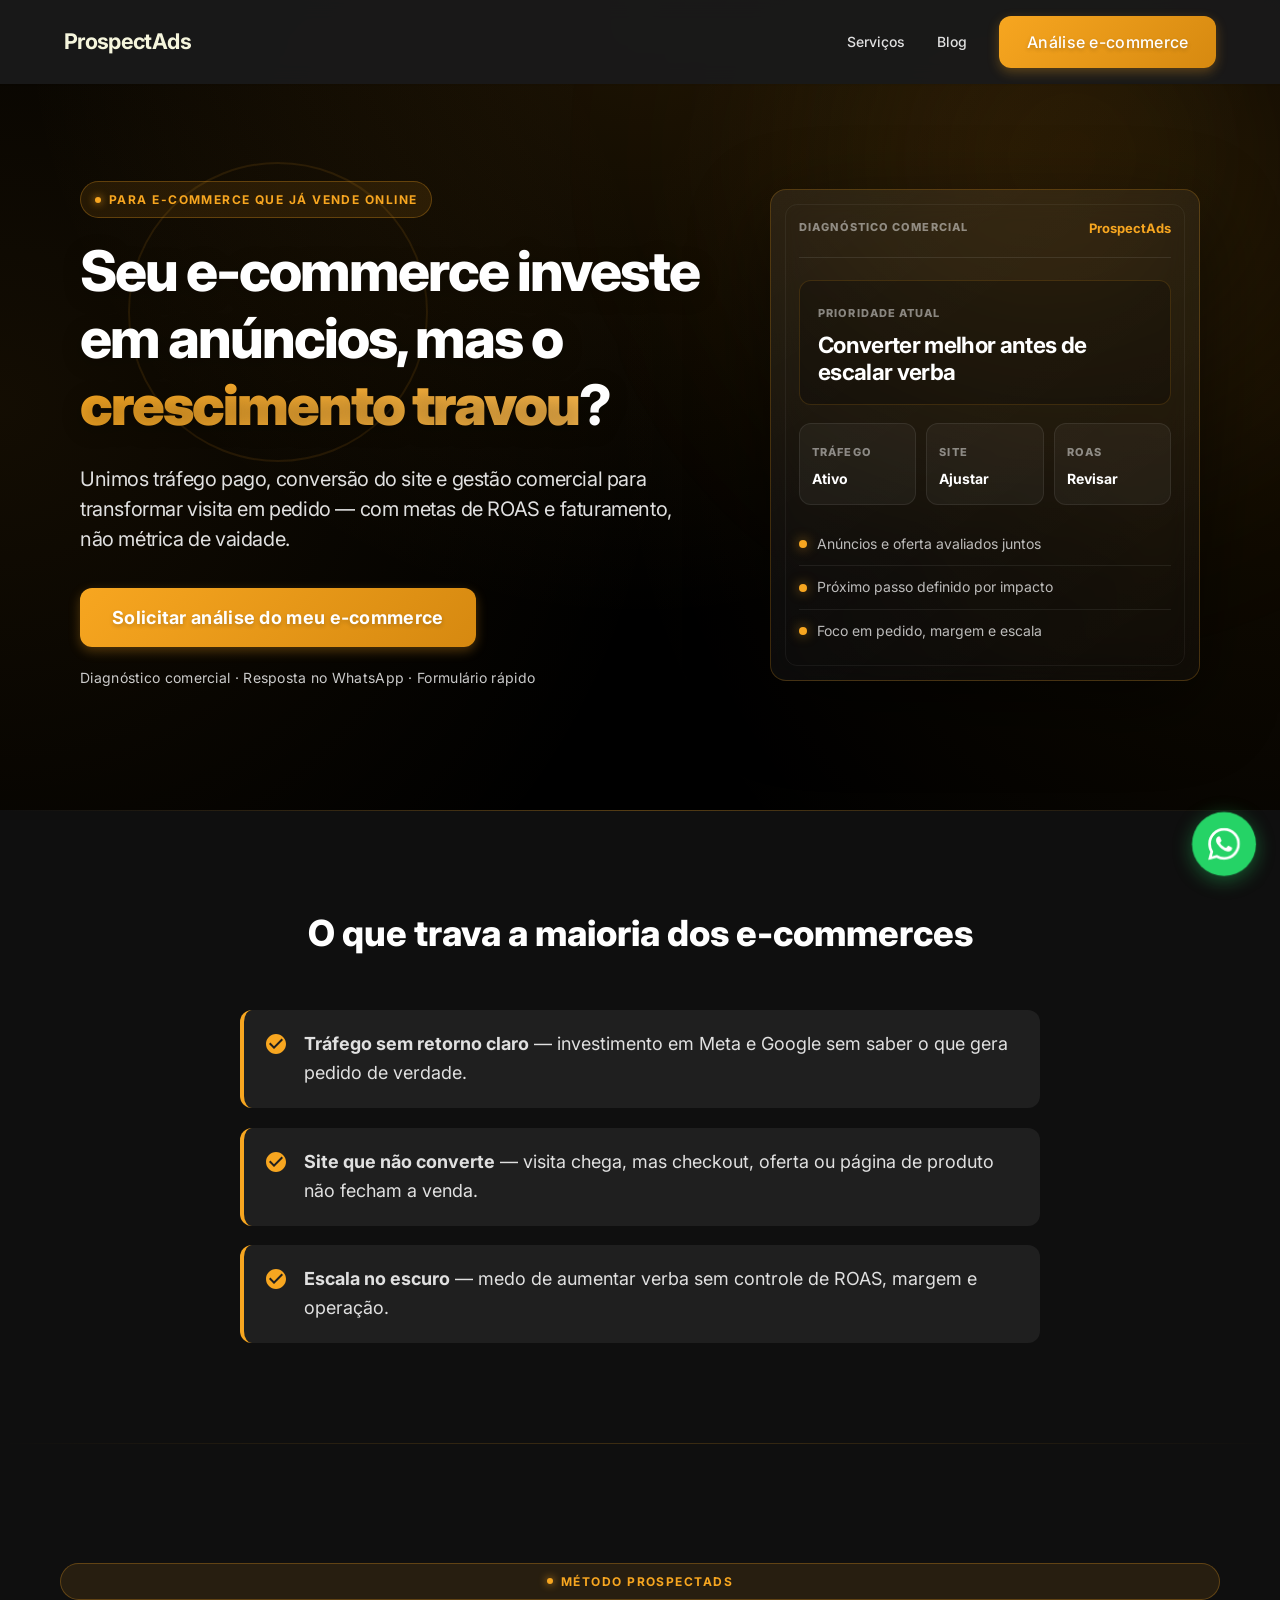
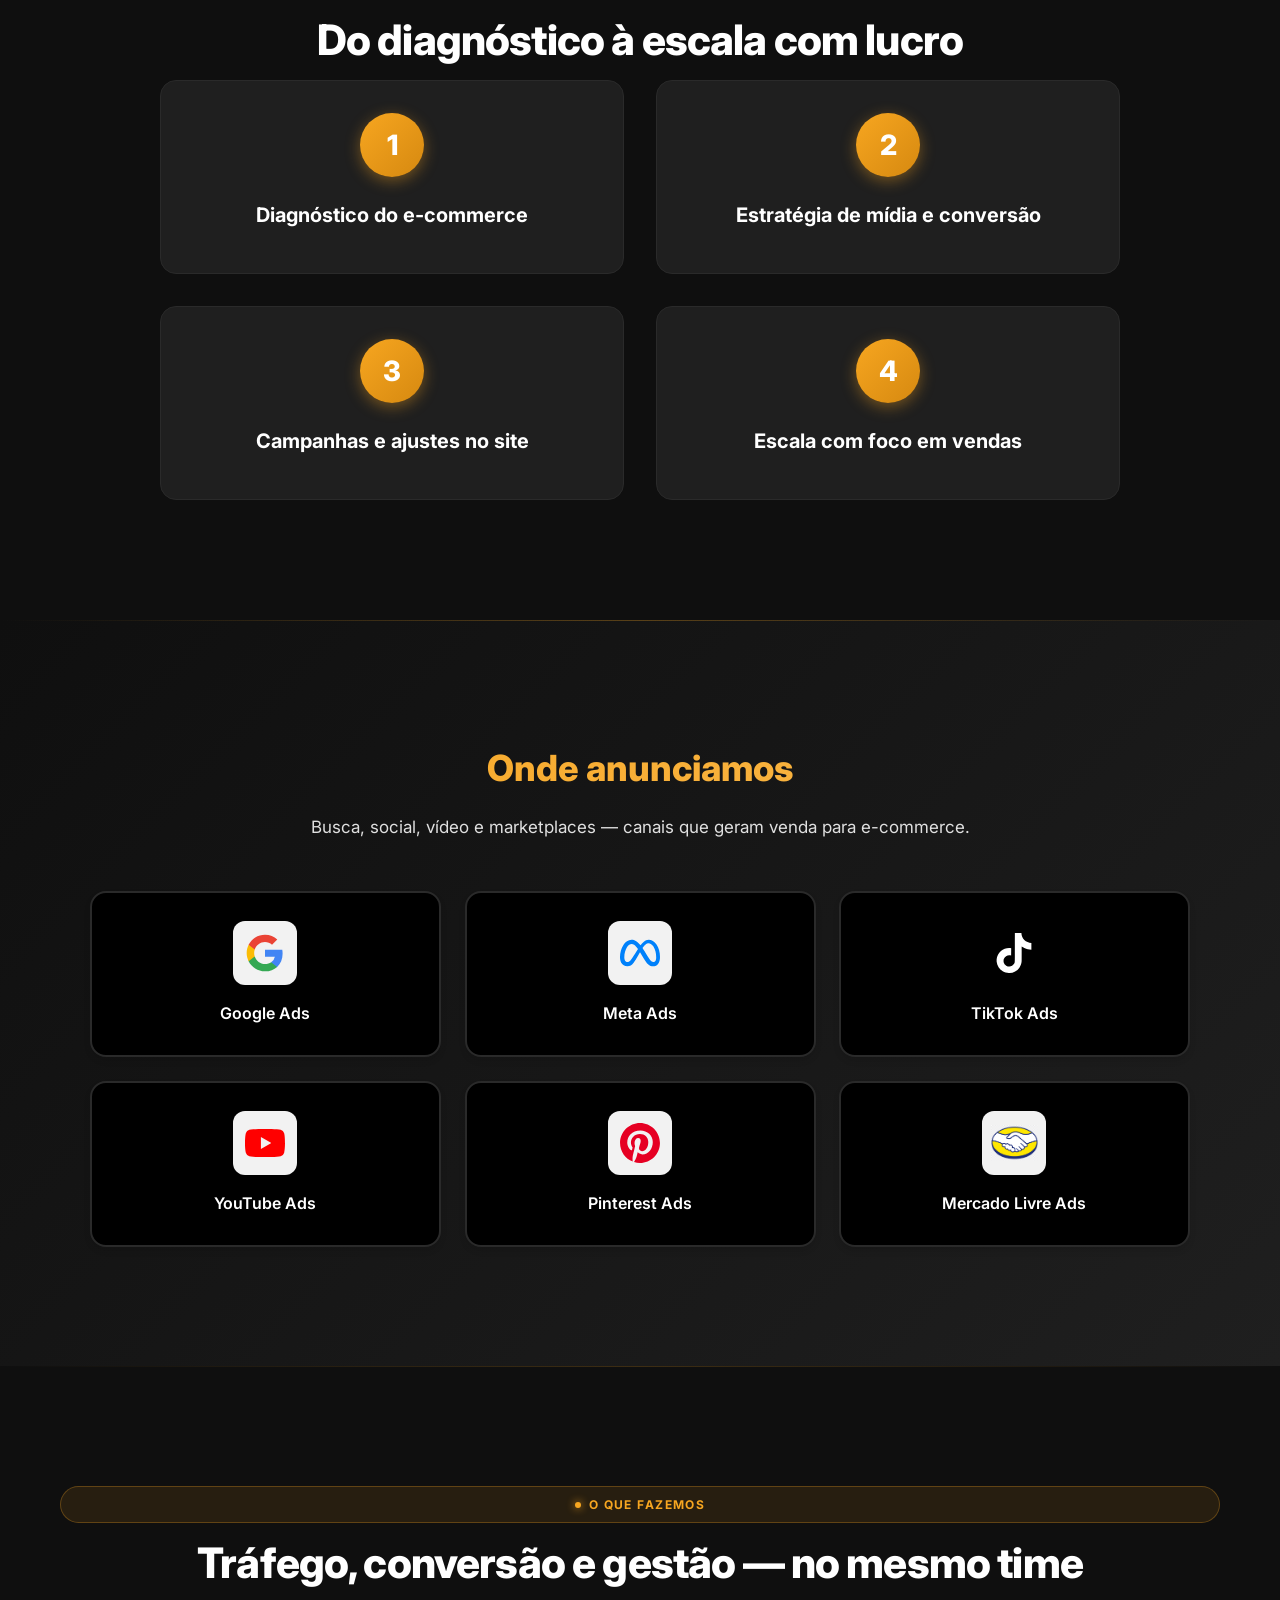
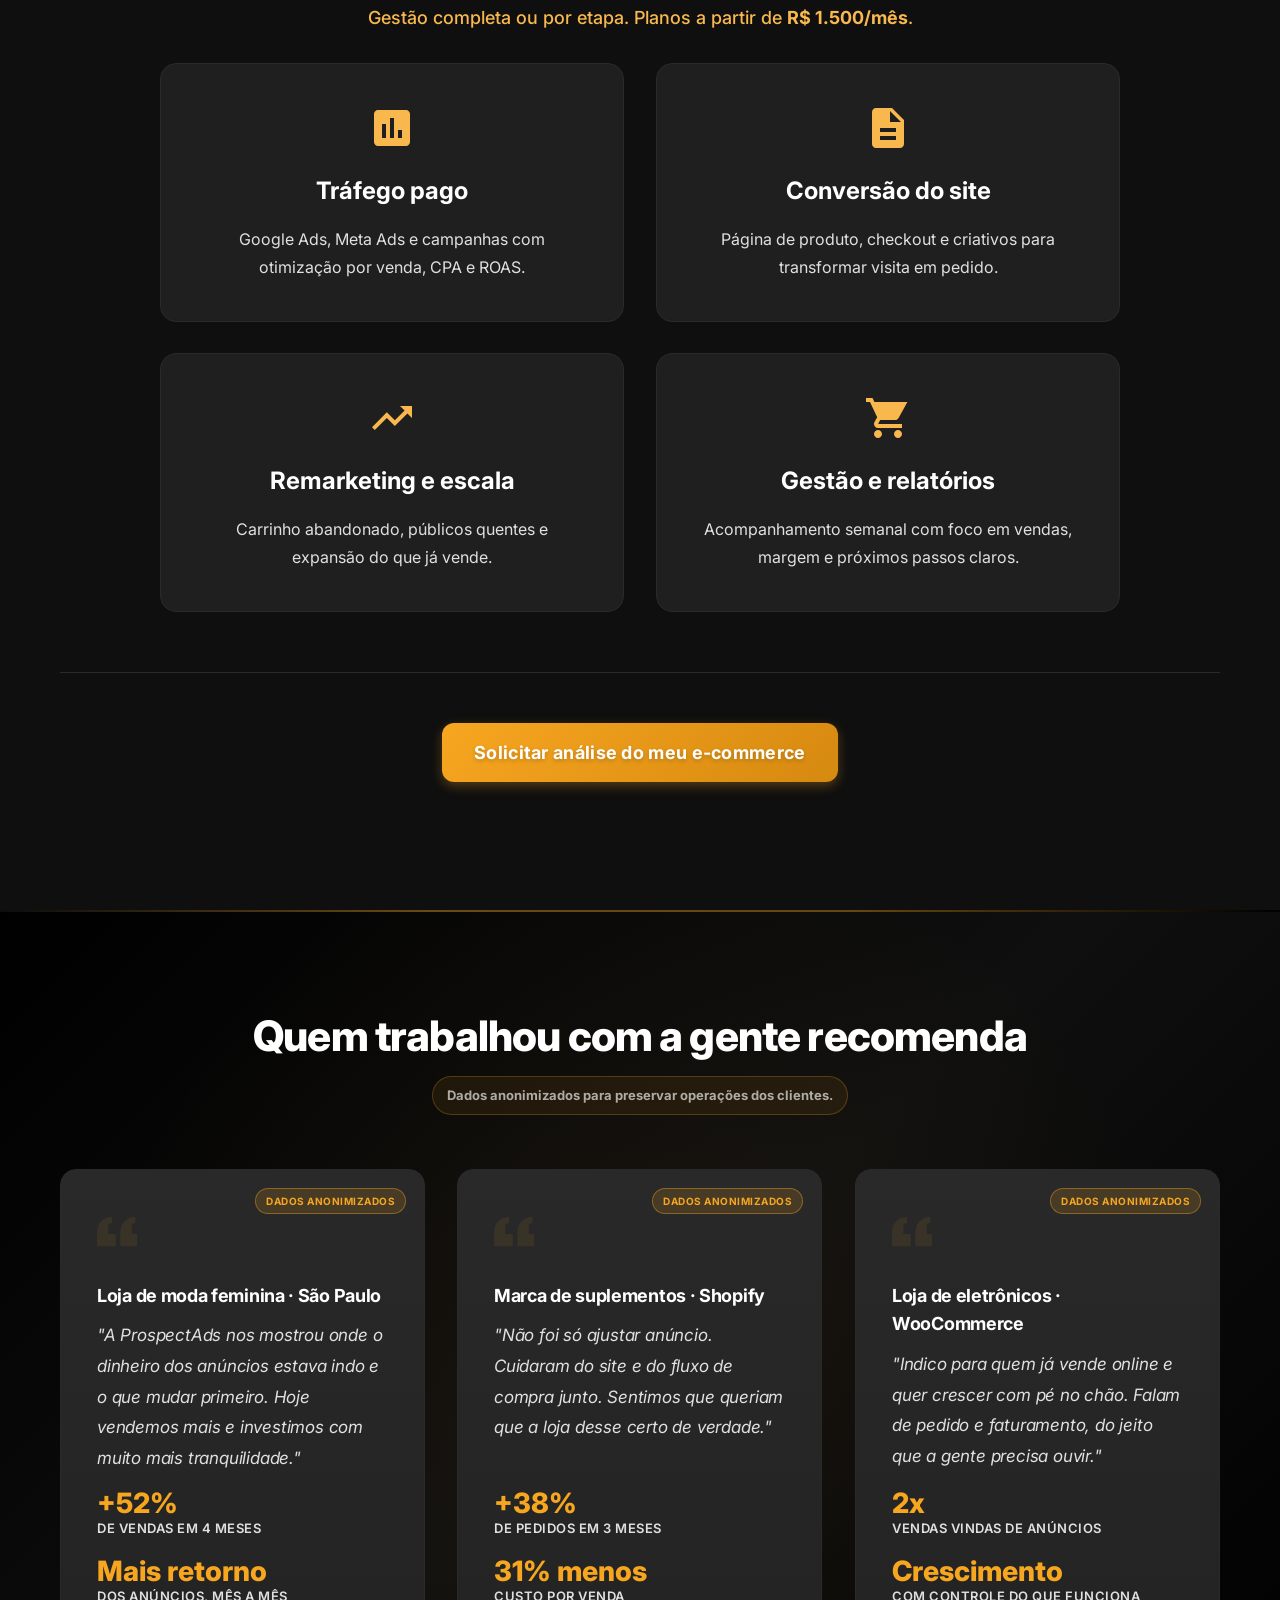
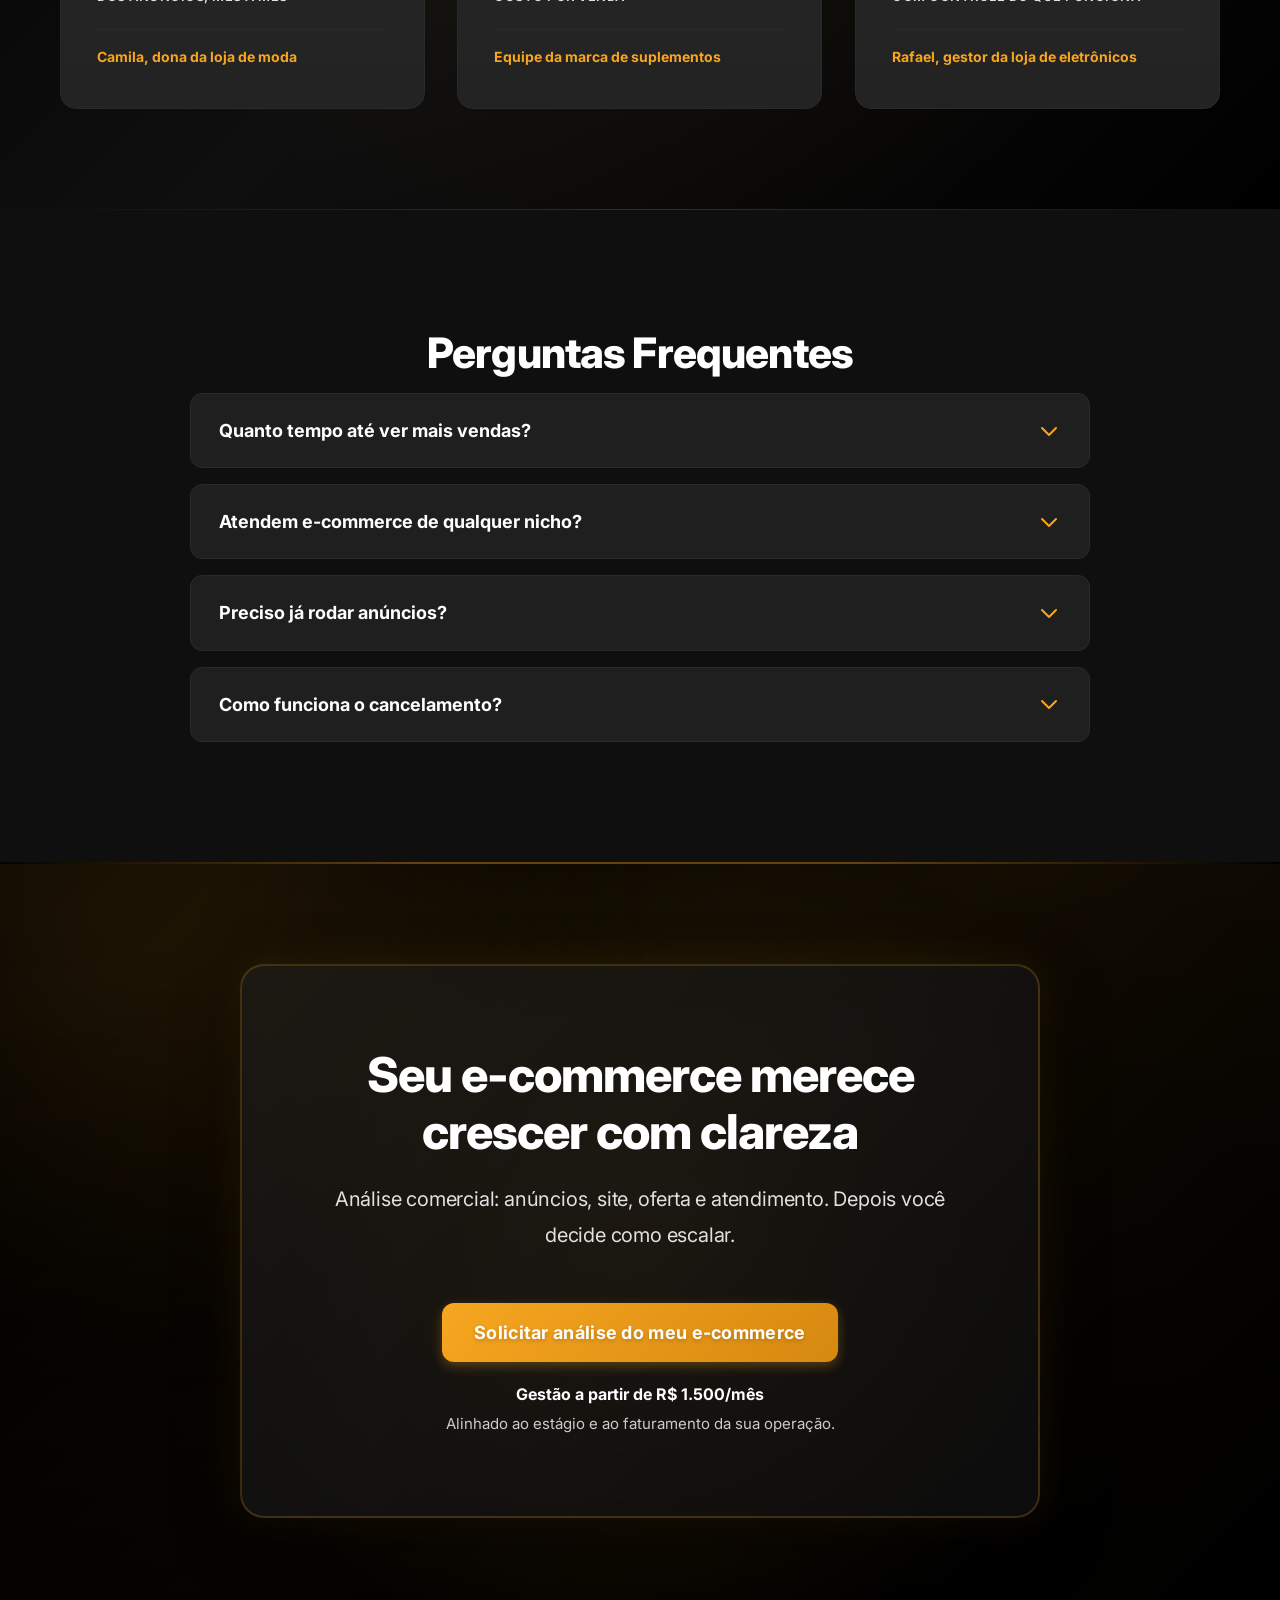
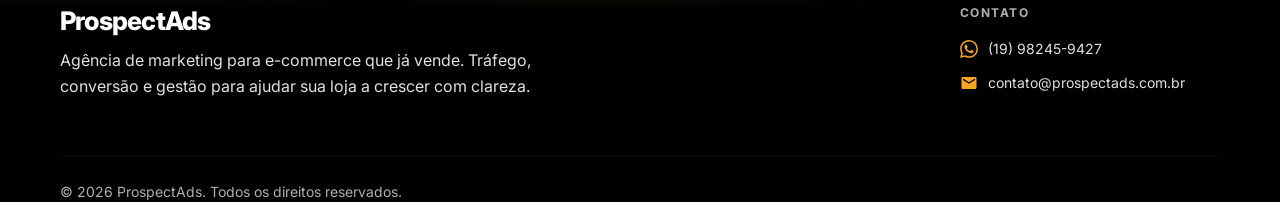
==== index.html @ a4425fae "Nova versão do ProspectAds" ====
<!DOCTYPE html>
<html lang="pt-BR">
<head>
    <meta charset="UTF-8">
    <meta name="viewport" content="width=device-width, initial-scale=1.0">
    <meta name="description" content="Agência de marketing para e-commerce que já vende. Tráfego, conversão e escala com foco em ROAS — solicite a análise comercial do seu e-commerce.">
    <meta name="keywords" content="agência e-commerce, tráfego pago loja virtual, aumentar vendas online, ROAS, análise loja virtual, marketing para e-commerce">
    <meta name="robots" content="index, follow">
    <meta name="author" content="ProspectAds">
    <meta http-equiv="Cache-Control" content="public, max-age=31536000">
    <meta http-equiv="Expires" content="31536000">
    <title>ProspectAds | Marketing para e-commerce — Tráfego, conversão e vendas</title>
    <!-- Google tag (gtag.js) -->
    <script async src="https://www.googletagmanager.com/gtag/js?id=G-6Y2YB8KS0F"></script>
    <script>
      window.dataLayer = window.dataLayer || [];
      function gtag(){dataLayer.push(arguments);}
      gtag('js', new Date());

      gtag('config', 'G-6Y2YB8KS0F');
    </script>
    <link rel="canonical" href="https://prospectads.com.br/">
    <link rel="alternate" hreflang="pt-BR" href="https://prospectads.com.br/">
    <meta property="og:title" content="ProspectAds | Agência de marketing para e-commerce">
    <meta property="og:description" content="Especialistas em tráfego, conversão e escala de vendas para lojas online. Resultado medido em ROAS e faturamento.">
    <meta property="og:type" content="website">
    <meta property="og:url" content="https://prospectads.com.br/">
    <script type="application/ld+json">
    {
      "@context": "https://schema.org",
      "@type": "ProfessionalService",
      "name": "ProspectAds",
      "description": "Agência de marketing digital especializada em e-commerce e resultado em vendas",
      "serviceType": ["Marketing para E-commerce", "Gestão de Tráfego Pago", "Otimização de Conversão"]
    }
    </script>
    <link rel="icon" href="/favicon.svg?v=2" type="image/svg+xml">
    <link rel="apple-touch-icon" href="/favicon.svg?v=2">
    <link rel="preconnect" href="https://fonts.googleapis.com">
    <link rel="preconnect" href="https://fonts.gstatic.com" crossorigin>
    <link rel="preload" href="https://fonts.googleapis.com/css2?family=Inter:wght@300;400;500;600;700;800;900&display=swap" as="style" onload="this.onload=null;this.rel='stylesheet'">
    <noscript><link href="https://fonts.googleapis.com/css2?family=Inter:wght@300;400;500;600;700;800;900&display=swap" rel="stylesheet"></noscript>
    <link rel="stylesheet" href="assets/design-system.css">
    <link rel="preload" href="styles.css" as="style" onload="this.onload=null;this.rel='stylesheet'">
    <noscript><link rel="stylesheet" href="assets/design-system.css"><link rel="stylesheet" href="styles.css"></noscript>
    <style>
        *{margin:0;padding:0;box-sizing:border-box}
        :root{--primary-color:#f7a620;--primary-dark:#d68910;--primary-light:#f9b84d;--text-dark:#FFFFFF;--text-gray:#E0E0E0;--bg-dark:#000000;--bg-gray:#0F0F0F;--bg-card:#1F1F1F;--border-color:#2A2A2A}
        html{scroll-behavior:smooth}
        body{font-family:'Inter',-apple-system,BlinkMacSystemFont,'Segoe UI',Roboto,sans-serif;color:var(--text-dark);background-color:var(--bg-dark);line-height:1.6;overflow-x:hidden}
        .container{max-width:1200px;margin:0 auto;padding:0 20px}
        .header{position:fixed;top:0;left:0;right:0;background:rgba(26,26,26,0.95);backdrop-filter:blur(10px);z-index:1000;box-shadow:0 2px 20px rgba(0,0,0,0.3)}
        .nav{display:flex;justify-content:space-between;align-items:center;padding:16px 24px}
        .nav__logo a{display:flex;align-items:center;gap:12px;text-decoration:none}
        .logo__text{font-size:24px;font-weight:700;color:#F5F5DC;letter-spacing:-0.5px}
        .nav__menu{display:flex;list-style:none;gap:32px;align-items:center;margin:0;padding:0}
        .nav__menu a{text-decoration:none;color:var(--text-dark);font-weight:500;transition:color 0.3s ease}
        .hero{padding:140px 0 80px;background:var(--bg-dark);position:relative}
        .hero__content{max-width:1120px;margin:0 auto;text-align:center;position:relative}
        .hero__layout{display:grid;grid-template-columns:minmax(0,1.05fr) 430px;gap:64px;align-items:center;text-align:left}
        .hero__copy .pa-eyebrow{margin-bottom:20px}
        .hero__title{font-size:56px;margin-bottom:24px;font-weight:800;line-height:1.2}
        .hero__highlight{color:var(--primary-color);background:linear-gradient(135deg,var(--primary-color),var(--primary-light));-webkit-background-clip:text;-webkit-text-fill-color:transparent;background-clip:text;font-weight:900}
        .hero__description{font-size:20px;color:var(--text-gray);margin-bottom:0;max-width:620px;margin-left:0;margin-right:0;line-height:1.5}
        .btn{display:inline-block;padding:14px 28px;border-radius:12px;font-weight:600;text-decoration:none;transition:transform 0.3s ease,box-shadow 0.3s ease;cursor:pointer;border:none;font-size:16px;text-align:center;font-family:inherit;line-height:1.5;will-change:transform;transform:translateZ(0)}
        .btn--primary{background:linear-gradient(135deg,var(--primary-color),var(--primary-dark));color:white;font-weight:700;text-shadow:0 2px 4px rgba(0,0,0,0.2);box-shadow:0 4px 12px rgba(247,166,32,0.3);letter-spacing:0.3px}
        .btn--large{padding:16px 32px;font-size:18px;font-weight:700;border-radius:12px;letter-spacing:0.3px}
        .hero__cta{display:flex;flex-direction:column;align-items:flex-start;gap:12px;margin-bottom:0;margin-top:34px}
        .hero__microcopy{font-size:14px;color:var(--text-gray);font-weight:400;margin-top:8px;text-align:left}
        .hero-diagnostic-card{padding:28px;border-radius:16px;border:1px solid rgba(247,166,32,.22);background:linear-gradient(145deg,rgba(255,255,255,.065),rgba(255,255,255,.025));box-shadow:0 24px 80px rgba(0,0,0,.48)}
        @media(max-width:968px){.hero__layout{grid-template-columns:1fr;gap:42px;text-align:center}.hero__description{margin-left:auto;margin-right:auto}.hero__cta{align-items:center}.hero__microcopy{text-align:center}}
        @media(max-width:640px){.hero{padding:100px 0 50px}.hero__title{font-size:28px;line-height:1.2;padding:0 15px}.hero__description{font-size:17px;padding:0 15px;line-height:1.4}.hero-diagnostic-card{padding:22px}}
    </style>
</head>
<body>
    <div class="pa-page-bg" aria-hidden="true"></div>
    <!-- Header -->
    <header class="header">
        <nav class="nav container">
            <div class="nav__logo">
                <a href="/" class="site-brand"><span class="site-brand__name">ProspectAds</span></a>
            </div>
            <ul class="nav__menu" id="nav-menu">
                <li><a href="#servicos">Serviços</a></li>
                <li><a href="blog/">Blog</a></li>
                <li><a href="ecommerce-analise/" class="btn btn--primary btn--header">Análise e-commerce</a></li>
            </ul>
        </nav>
    </header>

    <main>
    <!-- Hero Section -->
    <section class="hero">
        <div class="hero__decorative"></div>
        <div class="container">
            <div class="hero__content hero__layout">
                <div class="hero__copy">
                    <p class="pa-eyebrow">Para e-commerce que já vende online</p>
                    <h1 class="hero__title">
                        Seu e-commerce investe em anúncios, mas o <span class="hero__highlight">crescimento travou</span>?
                    </h1>
                    <p class="hero__description">
                        Unimos tráfego pago, conversão do site e gestão comercial para transformar visita em pedido — com metas de ROAS e faturamento, não métrica de vaidade.
                    </p>
                    <div class="hero__cta">
                        <a href="ecommerce-analise/" class="btn btn--large btn--primary">Solicitar análise do meu e-commerce</a>
                        <p class="hero__microcopy">Diagnóstico comercial · Resposta no WhatsApp · Formulário rápido</p>
                    </div>
                </div>

                <div class="hero-diagnostic-card" aria-label="Prévia do diagnóstico comercial ProspectAds">
                    <div class="hero-diagnostic-card__header">
                        <span>Diagnóstico comercial</span>
                        <strong>ProspectAds</strong>
                    </div>
                    <div class="hero-diagnostic-card__score">
                        <span class="hero-diagnostic-card__score-label">Prioridade atual</span>
                        <strong>Converter melhor antes de escalar verba</strong>
                    </div>
                    <div class="hero-diagnostic-card__metrics">
                        <div>
                            <span>Tráfego</span>
                            <strong>Ativo</strong>
                        </div>
                        <div>
                            <span>Site</span>
                            <strong>Ajustar</strong>
                        </div>
                        <div>
                            <span>ROAS</span>
                            <strong>Revisar</strong>
                        </div>
                    </div>
                    <ul class="hero-diagnostic-card__list">
                        <li><span></span> Anúncios e oferta avaliados juntos</li>
                        <li><span></span> Próximo passo definido por impacto</li>
                        <li><span></span> Foco em pedido, margem e escala</li>
                    </ul>
                </div>
            </div>
        </div>
    </section>

    <!-- O que trava -->
    <section class="pain-direct">
        <div class="container">
            <div class="pain-direct__content">
                <h2 class="pain-direct__title">
                    O que trava a maioria dos e-commerces
                </h2>
                <div class="pain-direct__list">
                    <div class="pain-direct__item">
                        <svg width="24" height="24" viewBox="0 0 24 24" fill="none" xmlns="http://www.w3.org/2000/svg">
                            <path d="M12 2C6.48 2 2 6.48 2 12s4.48 10 10 10 10-4.48 10-10S17.52 2 12 2zm-2 15l-5-5 1.41-1.41L10 14.17l7.59-7.59L19 8l-9 9z" fill="currentColor"/>
                        </svg>
                        <p><strong>Tráfego sem retorno claro</strong> — investimento em Meta e Google sem saber o que gera pedido de verdade.</p>
                    </div>
                    <div class="pain-direct__item">
                        <svg width="24" height="24" viewBox="0 0 24 24" fill="none" xmlns="http://www.w3.org/2000/svg">
                            <path d="M12 2C6.48 2 2 6.48 2 12s4.48 10 10 10 10-4.48 10-10S17.52 2 12 2zm-2 15l-5-5 1.41-1.41L10 14.17l7.59-7.59L19 8l-9 9z" fill="currentColor"/>
                        </svg>
                        <p><strong>Site que não converte</strong> — visita chega, mas checkout, oferta ou página de produto não fecham a venda.</p>
                    </div>
                    <div class="pain-direct__item">
                        <svg width="24" height="24" viewBox="0 0 24 24" fill="none" xmlns="http://www.w3.org/2000/svg">
                            <path d="M12 2C6.48 2 2 6.48 2 12s4.48 10 10 10 10-4.48 10-10S17.52 2 12 2zm-2 15l-5-5 1.41-1.41L10 14.17l7.59-7.59L19 8l-9 9z" fill="currentColor"/>
                        </svg>
                        <p><strong>Escala no escuro</strong> — medo de aumentar verba sem controle de ROAS, margem e operação.</p>
                    </div>
                </div>
            </div>
        </div>
    </section>

    <!-- Como Funciona -->
    <section class="how-it-works" id="consultoria">
        <div class="container">
            <p class="pa-eyebrow pa-text-center" style="justify-content: center; width: 100%;">Método ProspectAds</p>
            <h2 class="section__title">Do diagnóstico à escala com lucro</h2>
            <div class="how-it-works__steps">
                <div class="how-it-works__step">
                    <div class="step__number">1</div>
                    <h3>Diagnóstico do e-commerce</h3>
                </div>
                <div class="how-it-works__step">
                    <div class="step__number">2</div>
                    <h3>Estratégia de mídia e conversão</h3>
                </div>
                <div class="how-it-works__step">
                    <div class="step__number">3</div>
                    <h3>Campanhas e ajustes no site</h3>
                </div>
                <div class="how-it-works__step">
                    <div class="step__number">4</div>
                    <h3>Escala com foco em vendas</h3>
                </div>
            </div>
        </div>
    </section>

    <!-- Plataformas -->
    <section class="platforms">
        <div class="container">
            <h2 class="platforms__title">Onde anunciamos</h2>
            <p class="platforms__subtitle">Busca, social, vídeo e marketplaces — canais que geram venda para e-commerce.</p>
            <div class="platforms__grid platforms__grid--six">
                <div class="platform__item">
                    <div class="platform__icon platform__icon--brand">
                        <img src="assets/platforms/google-ads.svg" alt="" width="40" height="40" loading="lazy" decoding="async">
                    </div>
                    <h3 class="platform__name">Google Ads</h3>
                </div>
                <div class="platform__item">
                    <div class="platform__icon platform__icon--brand">
                        <img src="assets/platforms/meta.svg" alt="" width="40" height="40" loading="lazy" decoding="async">
                    </div>
                    <h3 class="platform__name">Meta Ads</h3>
                </div>
                <div class="platform__item">
                    <div class="platform__icon platform__icon--brand platform__icon--tiktok">
                        <img src="assets/platforms/tiktok.svg" alt="" width="40" height="40" loading="lazy" decoding="async">
                    </div>
                    <h3 class="platform__name">TikTok Ads</h3>
                </div>
                <div class="platform__item">
                    <div class="platform__icon platform__icon--brand">
                        <img src="assets/platforms/youtube.svg" alt="" width="40" height="40" loading="lazy" decoding="async">
                    </div>
                    <h3 class="platform__name">YouTube Ads</h3>
                </div>
                <div class="platform__item">
                    <div class="platform__icon platform__icon--brand">
                        <img src="assets/platforms/pinterest.svg" alt="" width="40" height="40" loading="lazy" decoding="async">
                    </div>
                    <h3 class="platform__name">Pinterest Ads</h3>
                </div>
                <div class="platform__item">
                    <div class="platform__icon platform__icon--brand platform__icon--meli">
                        <img src="assets/platforms/mercado-livre.png" alt="Mercado Livre" width="48" height="30" loading="lazy" decoding="async" class="platform__logo--meli">
                    </div>
                    <h3 class="platform__name">Mercado Livre Ads</h3>
                </div>
            </div>
        </div>
    </section>

    <!-- Serviços -->
    <section class="services" id="servicos">
        <div class="container">
            <p class="pa-eyebrow pa-text-center" style="justify-content: center; width: 100%;">O que fazemos</p>
            <h2 class="section__title">Tráfego, conversão e gestão — no mesmo time</h2>
            <p class="services__model">Gestão completa ou por etapa. Planos a partir de <strong>R$ 1.500/mês</strong>.</p>
            <div class="services__grid services__grid--main">
                <div class="service__card" id="trafego">
                    <div class="service__icon">
                        <svg width="48" height="48" viewBox="0 0 24 24" fill="none" xmlns="http://www.w3.org/2000/svg">
                            <path d="M19 3H5c-1.1 0-2 .9-2 2v14c0 1.1.9 2 2 2h14c1.1 0 2-.9 2-2V5c0-1.1-.9-2-2-2zM9 17H7v-7h2v7zm4 0h-2V7h2v10zm4 0h-2v-4h2v4z" fill="currentColor"/>
                        </svg>
                    </div>
                    <h3 class="service__title">Tráfego pago</h3>
                    <p class="service__description">Google Ads, Meta Ads e campanhas com otimização por venda, CPA e ROAS.</p>
                </div>
                <div class="service__card" id="conversao">
                    <div class="service__icon">
                        <svg width="48" height="48" viewBox="0 0 24 24" fill="none" xmlns="http://www.w3.org/2000/svg">
                            <path d="M14 2H6c-1.1 0-1.99.9-1.99 2L4 20c0 1.1.89 2 1.99 2H18c1.1 0 2-.9 2-2V8l-6-6zm2 16H8v-2h8v2zm0-4H8v-2h8v2zm-3-5V3.5L18.5 9H13z" fill="currentColor"/>
                        </svg>
                    </div>
                    <h3 class="service__title">Conversão do site</h3>
                    <p class="service__description">Página de produto, checkout e criativos para transformar visita em pedido.</p>
                </div>
                <div class="service__card" id="remarketing">
                    <div class="service__icon">
                        <svg width="48" height="48" viewBox="0 0 24 24" fill="none" xmlns="http://www.w3.org/2000/svg">
                            <path d="M16 6l2.29 2.29-4.88 4.88-4-4L2 16.59 3.41 18l6-6 4 4 6.3-6.29L22 12V6z" fill="currentColor"/>
                        </svg>
                    </div>
                    <h3 class="service__title">Remarketing e escala</h3>
                    <p class="service__description">Carrinho abandonado, públicos quentes e expansão do que já vende.</p>
                </div>
                <div class="service__card" id="gestao">
                    <div class="service__icon">
                        <svg width="48" height="48" viewBox="0 0 24 24" fill="none" xmlns="http://www.w3.org/2000/svg">
                            <path d="M7 18c-1.1 0-2 .9-2 2s.9 2 2 2 2-.9 2-2-.9-2-2-2zM1 2v2h2l3.6 7.59-1.35 2.45c-.16.28-.25.61-.25.96 0 1.1.9 2 2 2h12v-2H7.42c-.14 0-.25-.11-.25-.25l.03-.12L8.1 13h7.45c.75 0 1.41-.41 1.75-1.03L21.7 4H5.21l-.94-2H1zm16 16c-1.1 0-2 .9-2 2s.9 2 2 2 2-.9 2-2-.9-2-2-2z" fill="currentColor"/>
                        </svg>
                    </div>
                    <h3 class="service__title">Gestão e relatórios</h3>
                    <p class="service__description">Acompanhamento semanal com foco em vendas, margem e próximos passos claros.</p>
                </div>
            </div>
            <div class="services__cta">
                <a href="ecommerce-analise/" class="btn btn--large btn--primary">Solicitar análise do meu e-commerce</a>
            </div>
        </div>
    </section>

    <!-- Cases -->
    <section class="cases" id="cases">
        <div class="container">
            <h2 class="section__title">Quem trabalhou com a gente recomenda</h2>
            <p class="cases__note">Dados anonimizados para preservar operações dos clientes.</p>
            <div class="cases__grid">
                <div class="case__card">
                    <div class="case__badge">Dados anonimizados</div>
                    <div class="case__quote">
                        <svg width="48" height="48" viewBox="0 0 24 24" fill="none" xmlns="http://www.w3.org/2000/svg">
                            <path d="M14.017 21v-7.391c0-5.704 3.731-9.391 9.065-9.391v3.609c-1.219 0-2.256.489-2.256 2.256v4.266h4.484v7.391h-11.293zm-14.017 0v-7.391c0-5.704 3.748-9.391 9.069-9.391v3.609c-1.219 0-2.256.489-2.256 2.256v4.266h4.484v7.391h-11.297z" fill="currentColor" opacity="0.2"/>
                        </svg>
                    </div>
                    <div class="case__company">Loja de moda feminina · São Paulo</div>
                    <p class="case__testimonial case__testimonial--lead">
                        "A ProspectAds nos mostrou onde o dinheiro dos anúncios estava indo e o que mudar primeiro. Hoje vendemos mais e investimos com muito mais tranquilidade."
                    </p>
                    <div class="case__metrics">
                        <div class="case__metric">
                            <span class="case__metric-value">+52%</span>
                            <span class="case__metric-label">de vendas em 4 meses</span>
                        </div>
                        <div class="case__metric">
                            <span class="case__metric-value">Mais retorno</span>
                            <span class="case__metric-label">dos anúncios, mês a mês</span>
                        </div>
                    </div>
                    <div class="case__author">Camila, dona da loja de moda</div>
                </div>
                <div class="case__card">
                    <div class="case__badge">Dados anonimizados</div>
                    <div class="case__quote">
                        <svg width="48" height="48" viewBox="0 0 24 24" fill="none" xmlns="http://www.w3.org/2000/svg">
                            <path d="M14.017 21v-7.391c0-5.704 3.731-9.391 9.065-9.391v3.609c-1.219 0-2.256.489-2.256 2.256v4.266h4.484v7.391h-11.293zm-14.017 0v-7.391c0-5.704 3.748-9.391 9.069-9.391v3.609c-1.219 0-2.256.489-2.256 2.256v4.266h4.484v7.391h-11.297z" fill="currentColor" opacity="0.2"/>
                        </svg>
                    </div>
                    <div class="case__company">Marca de suplementos · Shopify</div>
                    <p class="case__testimonial case__testimonial--lead">
                        "Não foi só ajustar anúncio. Cuidaram do site e do fluxo de compra junto. Sentimos que queriam que a loja desse certo de verdade."
                    </p>
                    <div class="case__metrics">
                        <div class="case__metric">
                            <span class="case__metric-value">+38%</span>
                            <span class="case__metric-label">de pedidos em 3 meses</span>
                        </div>
                        <div class="case__metric">
                            <span class="case__metric-value">31% menos</span>
                            <span class="case__metric-label">custo por venda</span>
                        </div>
                    </div>
                    <div class="case__author">Equipe da marca de suplementos</div>
                </div>
                <div class="case__card">
                    <div class="case__badge">Dados anonimizados</div>
                    <div class="case__quote">
                        <svg width="48" height="48" viewBox="0 0 24 24" fill="none" xmlns="http://www.w3.org/2000/svg">
                            <path d="M14.017 21v-7.391c0-5.704 3.731-9.391 9.065-9.391v3.609c-1.219 0-2.256.489-2.256 2.256v4.266h4.484v7.391h-11.293zm-14.017 0v-7.391c0-5.704 3.748-9.391 9.069-9.391v3.609c-1.219 0-2.256.489-2.256 2.256v4.266h4.484v7.391h-11.297z" fill="currentColor" opacity="0.2"/>
                        </svg>
                    </div>
                    <div class="case__company">Loja de eletrônicos · WooCommerce</div>
                    <p class="case__testimonial case__testimonial--lead">
                        "Indico para quem já vende online e quer crescer com pé no chão. Falam de pedido e faturamento, do jeito que a gente precisa ouvir."
                    </p>
                    <div class="case__metrics">
                        <div class="case__metric">
                            <span class="case__metric-value">2x</span>
                            <span class="case__metric-label">vendas vindas de anúncios</span>
                        </div>
                        <div class="case__metric">
                            <span class="case__metric-value">Crescimento</span>
                            <span class="case__metric-label">com controle do que funciona</span>
                        </div>
                    </div>
                    <div class="case__author">Rafael, gestor da loja de eletrônicos</div>
                </div>
            </div>
        </div>
    </section>

    <!-- FAQ -->
    <section class="faq" id="faq">
        <div class="container">
            <h2 class="section__title">Perguntas Frequentes</h2>
            <div class="faq__list">
                <div class="faq__item">
                    <div class="faq__question">
                        <h3>Quanto tempo até ver mais vendas?</h3>
                        <svg class="faq__icon" width="24" height="24" viewBox="0 0 24 24" fill="none" xmlns="http://www.w3.org/2000/svg">
                            <path d="M19 9l-7 7-7-7" stroke="currentColor" stroke-width="2" stroke-linecap="round" stroke-linejoin="round"/>
                        </svg>
                    </div>
                    <div class="faq__answer">
                        <p>E-commerces com estrutura mínima costumam ver sinais em 30–45 dias (primeiras otimizações de campanha e conversão). Escala consistente depende do ticket, margem e investimento em mídia.</p>
                    </div>
                </div>
                <div class="faq__item">
                    <div class="faq__question">
                        <h3>Atendem e-commerce de qualquer nicho?</h3>
                        <svg class="faq__icon" width="24" height="24" viewBox="0 0 24 24" fill="none" xmlns="http://www.w3.org/2000/svg">
                            <path d="M19 9l-7 7-7-7" stroke="currentColor" stroke-width="2" stroke-linecap="round" stroke-linejoin="round"/>
                        </svg>
                    </div>
                    <div class="faq__answer">
                        <p>Sim, desde que já vendam online (ou estejam prontas para começar com catálogo e logística definidos). O que importa é margem e capacidade de atender pedidos.</p>
                    </div>
                </div>
                <div class="faq__item">
                    <div class="faq__question">
                        <h3>Preciso já rodar anúncios?</h3>
                        <svg class="faq__icon" width="24" height="24" viewBox="0 0 24 24" fill="none" xmlns="http://www.w3.org/2000/svg">
                            <path d="M19 9l-7 7-7-7" stroke="currentColor" stroke-width="2" stroke-linecap="round" stroke-linejoin="round"/>
                        </svg>
                    </div>
                    <div class="faq__answer">
                        <p>Não. Atendemos quem ainda não investe em mídia e quem já anuncia no Google ou Meta. O diagnóstico parte do seu cenário real.</p>
                    </div>
                </div>
                <div class="faq__item">
                    <div class="faq__question">
                        <h3>Como funciona o cancelamento?</h3>
                        <svg class="faq__icon" width="24" height="24" viewBox="0 0 24 24" fill="none" xmlns="http://www.w3.org/2000/svg">
                            <path d="M19 9l-7 7-7-7" stroke="currentColor" stroke-width="2" stroke-linecap="round" stroke-linejoin="round"/>
                        </svg>
                    </div>
                    <div class="faq__answer">
                        <p>Você pode cancelar a qualquer momento, sem multas. Basta avisar com 30 dias de antecedência.</p>
                    </div>
                </div>
            </div>
        </div>
    </section>

    <!-- Contact -->
    <section class="contact" id="contato">
        <div class="container">
            <div class="contact__content">
                <h2 class="section__title">Seu e-commerce merece crescer com clareza</h2>
                <p class="contact__description">
                    Análise comercial: anúncios, site, oferta e atendimento. Depois você decide como escalar.
                </p>
                <div class="contact__cta">
                    <a href="ecommerce-analise/" class="btn btn--large btn--primary">Solicitar análise do meu e-commerce</a>
                    <p class="contact__pricing">
                        <strong>Gestão a partir de R$ 1.500/mês</strong>
                        <span class="contact__transparency">Alinhado ao estágio e ao faturamento da sua operação.</span>
                    </p>
                </div>
            </div>
        </div>
    </section>
    </main>

    <!-- Footer -->
    <footer class="site-footer" role="contentinfo">
        <div class="container site-footer__inner">
            <div class="site-footer__main">
                <div class="site-footer__brand">
                    <a href="/" class="site-footer__logo"><span class="site-footer__logo-text">ProspectAds</span></a>
                    <p class="site-footer__tagline">Agência de marketing para e-commerce que já vende. Tráfego, conversão e gestão para ajudar sua loja a crescer com clareza.</p>
                </div>
                <div class="site-footer__col">
                    <h2 class="site-footer__heading">Contato</h2>
                    <address class="site-footer__contacts">
                        <a href="https://wa.me/5519982459427?text=Ol%C3%A1%21%20Tenho%20um%20e-commerce%20e%20quero%20solicitar%20a%20an%C3%A1lise%20comercial%20da%20ProspectAds." class="site-footer__contact-link" target="_blank" rel="noopener noreferrer" onclick="if(typeof gtag!=='undefined'){gtag('event','whatsapp_click',{});}">
                            <svg viewBox="0 0 24 24" fill="none" aria-hidden="true"><path d="M17.472 14.382c-.297-.149-1.758-.867-2.03-.967-.273-.099-.471-.148-.67.15-.197.297-.767.966-.94 1.164-.173.199-.347.223-.644.075-.297-.15-1.255-.463-2.39-1.475-.883-.788-1.48-1.761-1.653-2.059-.173-.297-.018-.458.13-.606.134-.133.298-.347.446-.52.149-.174.198-.298.298-.497.099-.198.05-.371-.025-.52-.075-.149-.669-1.612-.916-2.207-.242-.579-.487-.5-.669-.51-.173-.008-.371-.01-.57-.01-.198 0-.52.074-.792.372-.272.297-1.04 1.016-1.04 2.479 0 1.462 1.065 2.875 1.213 3.074.149.198 2.096 3.2 5.077 4.487.709.306 1.262.489 1.694.625.712.227 1.36.195 1.871.118.571-.085 1.758-.719 2.006-1.413.248-.694.248-1.289.173-1.413-.074-.124-.272-.198-.57-.347m-5.421 7.403h-.004a9.87 9.87 0 01-5.031-1.378l-.361-.214-3.741.982.998-3.648-.235-.374a9.86 9.86 0 01-1.51-5.26c.001-5.45 4.436-9.884 9.888-9.884 2.64 0 5.122 1.03 6.988 2.898a9.825 9.825 0 012.893 6.994c-.003 5.45-4.437 9.884-9.885 9.884m8.413-18.297A11.815 11.815 0 0012.05 0C5.495 0 .16 5.335.157 11.892c0 2.096.547 4.142 1.588 5.945L.057 24l6.305-1.654a11.882 11.882 0 005.683 1.448h.005c6.554 0 11.89-5.335 11.893-11.893a11.821 11.821 0 00-3.48-8.413Z" fill="currentColor"/></svg>
                            <span>(19) 98245-9427</span>
                        </a>
                        <a href="mailto:contato@prospectads.com.br" class="site-footer__contact-link">
                            <svg viewBox="0 0 24 24" fill="none" aria-hidden="true"><path d="M20 4H4c-1.1 0-1.99.9-1.99 2L2 18c0 1.1.9 2 2 2h16c1.1 0 2-.9 2-2V6c0-1.1-.9-2-2-2zm0 4l-8 5-8-5V6l8 5 8-5v2z" fill="currentColor"/></svg>
                            <span>contato@prospectads.com.br</span>
                        </a>
                    </address>
                </div>
            </div>
            <div class="site-footer__bar">
                <p class="site-footer__copy">&copy; 2026 ProspectAds. Todos os direitos reservados.</p>
            </div>
        </div>
    </footer>

    <!-- Modals -->
    <div class="modal" id="modal-privacy">
        <div class="modal__overlay"></div>
        <div class="modal__content">
            <button class="modal__close" aria-label="Fechar">&times;</button>
            <h2 class="modal__title">Política de Privacidade</h2>
            <div class="modal__body">
                <p><strong>Última atualização:</strong> Janeiro de 2025</p>

                <h3>1. Informações que Coletamos</h3>
                <p>A ProspectAds coleta informações que você nos fornece diretamente, incluindo:</p>
                <ul>
                    <li>Nome completo</li>
                    <li>Endereço de e-mail</li>
                    <li>Número de telefone/WhatsApp</li>
                    <li>Nome da empresa</li>
                    <li>Informações sobre seu negócio e objetivos</li>
                </ul>

                <h3>2. Como Usamos suas Informações</h3>
                <p>Utilizamos as informações coletadas para:</p>
                <ul>
                    <li>Entrar em contato e responder suas solicitações</li>
                    <li>Apresentar propostas e soluções personalizadas</li>
                    <li>Melhorar nossos serviços e comunicação</li>
                    <li>Enviar informações relevantes sobre nossos serviços (com seu consentimento)</li>
                </ul>

                <h3>3. Proteção dos Dados</h3>
                <p>Implementamos medidas de segurança técnicas e organizacionais para proteger suas informações pessoais contra acesso não autorizado, alteração, divulgação ou destruição.</p>

                <h3>4. Compartilhamento de Informações</h3>
                <p>Não vendemos, alugamos ou compartilhamos suas informações pessoais com terceiros, exceto quando necessário para fornecer nossos serviços ou quando exigido por lei.</p>

                <h3>5. Seus Direitos</h3>
                <p>Você tem o direito de:</p>
                <ul>
                    <li>Acessar suas informações pessoais</li>
                    <li>Corrigir informações incorretas</li>
                    <li>Solicitar a exclusão de seus dados</li>
                    <li>Opor-se ao processamento de suas informações</li>
                </ul>

                <h3>6. Contato</h3>
                <p>Para questões sobre esta Política de Privacidade, entre em contato conosco através do WhatsApp ou e-mail.</p>
            </div>
        </div>
    </div>

    <div class="modal" id="modal-terms">
        <div class="modal__overlay"></div>
        <div class="modal__content">
            <button class="modal__close" aria-label="Fechar">&times;</button>
            <h2 class="modal__title">Termos de Uso</h2>
            <div class="modal__body">
                <p><strong>Última atualização:</strong> Janeiro de 2025</p>

                <h3>1. Aceitação dos Termos</h3>
                <p>Ao acessar e usar este site, você concorda em cumprir e estar vinculado aos seguintes termos e condições de uso.</p>

                <h3>2. Uso do Site</h3>
                <p>Você concorda em usar este site apenas para fins legais e de maneira que não infrinja os direitos de terceiros ou restrinja ou iniba o uso e aproveitamento do site por terceiros.</p>

                <h3>3. Propriedade Intelectual</h3>
                <p>Todo o conteúdo deste site, incluindo textos, gráficos, logos, ícones, imagens e software, é propriedade da ProspectAds ou de seus fornecedores de conteúdo e está protegido por leis de direitos autorais.</p>

                <h3>4. Limitação de Responsabilidade</h3>
                <p>A ProspectAds não se responsabiliza por quaisquer danos diretos, indiretos, incidentais ou consequenciais resultantes do uso ou incapacidade de usar este site.</p>

                <h3>5. Modificações</h3>
                <p>Reservamo-nos o direito de modificar estes termos a qualquer momento. As alterações entrarão em vigor imediatamente após sua publicação no site.</p>

                <h3>6. Lei Aplicável</h3>
                <p>Estes termos são regidos pelas leis do Brasil. Qualquer disputa relacionada a estes termos será resolvida nos tribunais competentes do Brasil.</p>

                <h3>7. Contato</h3>
                <p>Para questões sobre estes Termos de Uso, entre em contato conosco através do WhatsApp ou e-mail.</p>
            </div>
        </div>
    </div>

    <!-- Texto oculto para SEO -->
    <div class="seo-hidden">
        <p>Agência de marketing para e-commerce. Especialistas em tráfego pago, conversão de loja virtual e resultado em vendas e ROAS.</p>
    </div>

    <!-- WhatsApp Floating Button -->
    <a href="https://wa.me/5519982459427?text=Olá!%20Tenho%20uma%20loja%20online%20e%20quero%20entender%20como%20a%20ProspectAds%20pode%20aumentar%20minhas%20vendas."
       class="whatsapp-float"
       target="_blank"
       rel="noopener noreferrer"
       aria-label="Falar no WhatsApp"
       onclick="if(typeof gtag !== 'undefined'){gtag('event', 'whatsapp_click', {});}">
        <svg width="28" height="28" viewBox="0 0 24 24" fill="none" xmlns="http://www.w3.org/2000/svg">
            <path d="M17.472 14.382c-.297-.149-1.758-.867-2.03-.967-.273-.099-.471-.148-.67.15-.197.297-.767.966-.94 1.164-.173.199-.347.223-.644.075-.297-.15-1.255-.463-2.39-1.475-.883-.788-1.48-1.761-1.653-2.059-.173-.297-.018-.458.13-.606.134-.133.298-.347.446-.52.149-.174.198-.298.298-.497.099-.198.05-.371-.025-.52-.075-.149-.669-1.612-.916-2.207-.242-.579-.487-.5-.669-.51-.173-.008-.371-.01-.57-.01-.198 0-.52.074-.792.372-.272.297-1.04 1.016-1.04 2.479 0 1.462 1.065 2.875 1.213 3.074.149.198 2.096 3.2 5.077 4.487.709.306 1.262.489 1.694.625.712.227 1.36.195 1.871.118.571-.085 1.758-.719 2.006-1.413.248-.694.248-1.289.173-1.413-.074-.124-.272-.198-.57-.347m-5.421 7.403h-.004a9.87 9.87 0 01-5.031-1.378l-.361-.214-3.741.982.998-3.648-.235-.374a9.86 9.86 0 01-1.51-5.26c.001-5.45 4.436-9.884 9.888-9.884 2.64 0 5.122 1.03 6.988 2.898a9.825 9.825 0 012.893 6.994c-.003 5.45-4.437 9.884-9.885 9.884m8.413-18.297A11.815 11.815 0 0012.05 0C5.495 0 .16 5.335.157 11.892c0 2.096.547 4.142 1.588 5.945L.057 24l6.305-1.654a11.882 11.882 0 005.683 1.448h.005c6.554 0 11.89-5.335 11.893-11.893a11.821 11.821 0 00-3.48-8.413Z" fill="currentColor"/>
        </svg>
    </a>

    <script src="script.js" defer></script>
</body>
</html>
---- assets/design-system.css ----
/**
 * ProspectAds — Design System (fonte única)
 * Tokens, tipografia, botões, links, formulários, header, footer e blocos reutilizáveis.
 * Carregue este arquivo ANTES de styles.css, blog.css ou ecommerce.css.
 */

/* ==========================================================================
   1. Tokens
   ========================================================================== */

:root {
    /* Marca */
    --pa-primary: #f7a620;
    --pa-primary-dark: #d68910;
    --pa-primary-light: #f9b84d;
    --pa-accent: #ff8c00;
    --pa-gradient-start: #f7a620;
    --pa-gradient-end: #d68910;
    --pa-whatsapp: #25d366;

    /* Texto */
    --pa-text: #ffffff;
    --pa-text-muted: #e0e0e0;
    --pa-text-subtle: #b0b0b0;
    --pa-text-on-primary: #ffffff;
    --pa-logo-cream: #f5f5dc;

    /* Fundos */
    --pa-bg: #000000;
    --pa-bg-elevated: #0f0f0f;
    --pa-bg-surface: #1a1a1a;
    --pa-bg-card: #1f1f1f;
    --pa-border: #2a2a2a;

    /* Tipografia */
    --pa-font: 'Inter', -apple-system, BlinkMacSystemFont, 'Segoe UI', Roboto, sans-serif;
    --pa-text-xs: 0.75rem;
    --pa-text-sm: 0.875rem;
    --pa-text-base: 1rem;
    --pa-text-lg: 1.125rem;
    --pa-text-xl: 1.25rem;
    --pa-text-2xl: 1.5rem;
    --pa-text-3xl: clamp(1.75rem, 4vw, 2.25rem);
    --pa-text-4xl: clamp(2rem, 5vw, 3.25rem);
    --pa-text-hero: clamp(2rem, 6vw, 3.5rem);
    --pa-leading-tight: 1.15;
    --pa-leading-normal: 1.6;

    /* Espaçamento & forma */
    --pa-radius-sm: 8px;
    --pa-radius-md: 12px;
    --pa-radius-lg: 16px;
    --pa-radius-full: 999px;
    --pa-container: 1200px;
    --pa-header-h: 72px;
    --pa-space-section: clamp(64px, 10vw, 96px);

    /* Sombras & efeitos */
    --pa-shadow-sm: 0 2px 8px rgba(0, 0, 0, 0.25);
    --pa-shadow-md: 0 8px 32px rgba(0, 0, 0, 0.4);
    --pa-shadow-gold: 0 4px 24px rgba(247, 166, 32, 0.2);
    --pa-shadow-btn: 0 4px 12px rgba(247, 166, 32, 0.3);
    --pa-glow-gold: rgba(247, 166, 32, 0.12);
    --pa-transition: 0.2s ease;

    /* Aliases legados (site / blog / LP) */
    --primary-color: var(--pa-primary);
    --primary-dark: var(--pa-primary-dark);
    --primary-light: var(--pa-primary-light);
    --secondary-color: #f7931e;
    --accent-color: var(--pa-accent);
    --text-dark: var(--pa-text);
    --text-gray: var(--pa-text-muted);
    --text-light: var(--pa-text-subtle);
    --bg-dark: var(--pa-bg);
    --bg-gray: var(--pa-bg-elevated);
    --bg-white: var(--pa-bg-surface);
    --bg-card: var(--pa-bg-card);
    --border-color: var(--pa-border);
    --gradient-start: var(--pa-gradient-start);
    --gradient-end: var(--pa-gradient-end);
    --shadow-sm: var(--pa-shadow-sm);
    --shadow-md: var(--pa-shadow-md);
    --shadow-lg: 0 10px 15px -3px rgba(247, 166, 32, 0.35);
    --shadow-xl: 0 20px 25px -5px rgba(247, 166, 32, 0.4);
}

/* ==========================================================================
   2. Base
   ========================================================================== */

*,
*::before,
*::after {
    box-sizing: border-box;
}

html {
    scroll-behavior: smooth;
}

body {
    margin: 0;
    font-family: var(--pa-font);
    font-size: var(--pa-text-base);
    line-height: var(--pa-leading-normal);
    color: var(--pa-text);
    background-color: var(--pa-bg);
    overflow-x: hidden;
    -webkit-font-smoothing: antialiased;
}

.pa-page-bg {
    position: fixed;
    inset: 0;
    z-index: 0;
    pointer-events: none;
    background:
        radial-gradient(ellipse 80% 50% at 50% -20%, var(--pa-glow-gold), transparent 55%),
        radial-gradient(ellipse 60% 40% at 100% 50%, rgba(247, 166, 32, 0.06), transparent 50%),
        var(--pa-bg);
}

.container {
    max-width: var(--pa-container);
    margin: 0 auto;
    padding: 0 20px;
}

main {
    position: relative;
    z-index: 1;
}

/* Âncoras com header fixo */
[id] {
    scroll-margin-top: calc(var(--pa-header-h) + 16px);
}

/* ==========================================================================
   3. Tipografia
   ========================================================================== */

.pa-eyebrow,
.blog-eyebrow,
.ec-label {
    display: inline-flex;
    align-items: center;
    gap: 8px;
    font-size: var(--pa-text-xs);
    font-weight: 700;
    text-transform: uppercase;
    letter-spacing: 0.12em;
    color: var(--pa-primary);
    margin-bottom: 16px;
    padding: 8px 14px;
    border-radius: var(--pa-radius-full);
    background: rgba(247, 166, 32, 0.1);
    border: 1px solid rgba(247, 166, 32, 0.28);
}

.pa-eyebrow::before,
.blog-eyebrow::before {
    content: '';
    width: 6px;
    height: 6px;
    border-radius: 50%;
    background: var(--pa-primary);
    box-shadow: 0 0 8px var(--pa-primary);
}

.ec-label {
    border-radius: 0;
    border-left: 2px solid var(--pa-primary);
    border-radius: 0 var(--pa-radius-sm) var(--pa-radius-sm) 0;
}

.section__title,
.pa-title,
.ecommerce-section__title {
    font-size: var(--pa-text-3xl);
    font-weight: 800;
    line-height: var(--pa-leading-tight);
    color: var(--pa-text);
    letter-spacing: -0.02em;
    margin: 0 0 16px;
    text-align: center;
}

.pa-title--left,
.section__title--left {
    text-align: left;
}

.pa-subtitle,
.section__subtitle {
    font-size: var(--pa-text-lg);
    color: var(--pa-text-muted);
    max-width: 640px;
    margin: 0 auto 32px;
    text-align: center;
    line-height: 1.55;
}

.pa-text-gradient,
.hero__highlight,
.ec-gradient-text {
    background: linear-gradient(135deg, var(--pa-primary), var(--pa-primary-light));
    -webkit-background-clip: text;
    -webkit-text-fill-color: transparent;
    background-clip: text;
    font-weight: 800;
}

.pa-lead {
    font-size: var(--pa-text-lg);
    color: var(--pa-text-muted);
    line-height: 1.55;
}

/* Links */
a.pa-link,
.link-primary {
    color: var(--pa-primary);
    font-weight: 600;
    text-decoration: none;
    transition: color var(--pa-transition);
}

a.pa-link:hover,
.link-primary:hover {
    color: var(--pa-primary-light);
    text-decoration: underline;
}

a.pa-link--muted {
    color: var(--pa-text-subtle);
    font-weight: 500;
}

a.pa-link--muted:hover {
    color: var(--pa-primary);
}

/* ==========================================================================
   4. Botões
   ========================================================================== */

.btn {
    display: inline-flex;
    align-items: center;
    justify-content: center;
    gap: 8px;
    padding: 14px 28px;
    border-radius: var(--pa-radius-md);
    font-weight: 600;
    font-size: var(--pa-text-base);
    font-family: inherit;
    line-height: 1.5;
    text-decoration: none;
    text-align: center;
    cursor: pointer;
    border: none;
    transition: transform var(--pa-transition), box-shadow var(--pa-transition), filter var(--pa-transition);
}

.btn--primary {
    background: linear-gradient(135deg, var(--pa-gradient-start), var(--pa-gradient-end));
    color: var(--pa-text-on-primary);
    font-weight: 700;
    text-shadow: 0 1px 2px rgba(0, 0, 0, 0.2);
    box-shadow: var(--pa-shadow-btn);
}

.btn--primary:hover {
    transform: translateY(-2px);
    box-shadow: 0 6px 20px rgba(247, 166, 32, 0.4);
    filter: brightness(1.05);
}

.btn--secondary {
    background: transparent;
    color: var(--pa-text);
    border: 1px solid var(--pa-border);
    box-shadow: none;
}

.btn--secondary:hover {
    border-color: rgba(247, 166, 32, 0.45);
    color: var(--pa-primary-light);
    transform: translateY(-1px);
}

.btn--large {
    padding: 18px 36px;
    font-size: var(--pa-text-lg);
    border-radius: var(--pa-radius-lg);
}

.btn--header {
    padding: 10px 18px;
    font-size: var(--pa-text-sm);
    border-radius: var(--pa-radius-sm);
}

.btn--whatsapp {
    background: var(--pa-whatsapp);
    color: #fff;
    box-shadow: 0 4px 16px rgba(37, 211, 102, 0.35);
}

.btn--whatsapp:hover {
    filter: brightness(1.08);
    box-shadow: 0 6px 20px rgba(37, 211, 102, 0.45);
}

.btn--submit {
    width: 100%;
    padding: 16px 24px;
    font-size: var(--pa-text-base);
    font-weight: 700;
}

.btn:disabled {
    opacity: 0.55;
    cursor: not-allowed;
    transform: none;
}

/* ==========================================================================
   5. Header & navegação
   ========================================================================== */

.header {
    position: fixed;
    top: 0;
    left: 0;
    right: 0;
    z-index: 1000;
    background: rgba(26, 26, 26, 0.92);
    backdrop-filter: blur(12px);
    -webkit-backdrop-filter: blur(12px);
    border-bottom: 1px solid rgba(247, 166, 32, 0.1);
    box-shadow: var(--pa-shadow-sm);
}

.nav {
    display: flex;
    justify-content: space-between;
    align-items: center;
    padding: 14px 0;
    min-height: var(--pa-header-h);
    gap: 16px;
}

.nav__logo a,
.site-brand {
    display: inline-flex;
    align-items: center;
    text-decoration: none;
}

.site-brand__name,
.logo__text {
    font-size: 1.35rem;
    font-weight: 700;
    color: var(--pa-logo-cream);
    letter-spacing: -0.03em;
    line-height: 1;
}

.logo__icon,
.logo__tagline {
    display: none !important;
}

.nav__menu {
    display: flex;
    list-style: none;
    gap: 28px;
    align-items: center;
    margin: 0;
    padding: 0;
}

.nav__menu a:not(.btn) {
    text-decoration: none;
    color: var(--pa-text-muted);
    font-weight: 500;
    font-size: var(--pa-text-sm);
    transition: color var(--pa-transition);
}

.nav__menu a:not(.btn):hover,
.nav__menu a[aria-current="page"] {
    color: var(--pa-primary);
}

/* ==========================================================================
   6. Formulários
   ========================================================================== */

.form-group {
    margin-bottom: 16px;
}

.form-group label {
    display: block;
    margin-bottom: 6px;
    font-size: var(--pa-text-sm);
    font-weight: 500;
    color: var(--pa-text-subtle);
}

.form-group input,
.form-group select,
.form-group textarea,
.lead-form input,
.lead-form select,
.lead-form textarea {
    width: 100%;
    padding: 12px 14px;
    border-radius: var(--pa-radius-sm);
    border: 1px solid var(--pa-border);
    background: var(--pa-bg-elevated);
    color: var(--pa-text);
    font-family: inherit;
    font-size: var(--pa-text-sm);
    transition: border-color var(--pa-transition), box-shadow var(--pa-transition);
}

.form-group input:focus,
.form-group select:focus,
.form-group textarea:focus,
.lead-form input:focus,
.lead-form select:focus,
.lead-form textarea:focus {
    outline: none;
    border-color: var(--pa-primary);
    box-shadow: 0 0 0 3px rgba(247, 166, 32, 0.15);
}

.form-group input::placeholder,
.lead-form input::placeholder {
    color: var(--pa-text-subtle);
    opacity: 0.8;
}

/* ==========================================================================
   7. Cards & blocos
   ========================================================================== */

.pa-card {
    background: var(--pa-bg-card);
    border: 1px solid var(--pa-border);
    border-radius: var(--pa-radius-md);
    padding: 24px;
    box-shadow: var(--pa-shadow-md);
    transition: border-color var(--pa-transition), transform var(--pa-transition);
}

.pa-card:hover {
    border-color: rgba(247, 166, 32, 0.25);
}

.pa-card-grid {
    display: grid;
    gap: 20px;
    grid-template-columns: repeat(auto-fill, minmax(260px, 1fr));
}

/* Faixa CTA (site, blog, LP) */
.pa-cta-band {
    padding: var(--pa-space-section) 0;
    background:
        linear-gradient(180deg, transparent, rgba(247, 166, 32, 0.06)),
        var(--pa-bg-elevated);
    border-top: 1px solid var(--pa-border);
    border-bottom: 1px solid var(--pa-border);
}

.pa-cta-band__inner {
    display: flex;
    flex-wrap: wrap;
    align-items: center;
    justify-content: space-between;
    gap: 24px;
    max-width: var(--pa-container);
    margin: 0 auto;
    padding: 0 20px;
}

.pa-cta-band h2 {
    font-size: var(--pa-text-2xl);
    font-weight: 800;
    margin: 0 0 8px;
    line-height: 1.2;
}

.pa-cta-band p {
    margin: 0;
    color: var(--pa-text-muted);
    max-width: 520px;
    font-size: var(--pa-text-base);
}

.pa-cta-band__actions {
    display: flex;
    flex-wrap: wrap;
    gap: 12px;
    flex-shrink: 0;
}

/* Hub de conteúdo (blog → conversão) */
.pa-content-hub {
    padding: var(--pa-space-section) 0;
    background: var(--pa-bg);
}

.pa-content-hub__grid {
    display: grid;
    grid-template-columns: 1fr 1fr;
    gap: 40px;
    align-items: start;
}

.pa-content-hub__topics {
    display: flex;
    flex-direction: column;
    gap: 12px;
    margin-top: 24px;
}

.pa-topic-link {
    display: flex;
    align-items: center;
    justify-content: space-between;
    gap: 12px;
    padding: 16px 18px;
    background: var(--pa-bg-card);
    border: 1px solid var(--pa-border);
    border-radius: var(--pa-radius-md);
    text-decoration: none;
    color: var(--pa-text);
    font-weight: 600;
    font-size: var(--pa-text-sm);
    transition: border-color var(--pa-transition), background var(--pa-transition);
}

.pa-topic-link:hover {
    border-color: rgba(247, 166, 32, 0.4);
    background: rgba(247, 166, 32, 0.06);
    color: var(--pa-primary-light);
}

.pa-topic-link svg {
    flex-shrink: 0;
    color: var(--pa-primary);
}

/* Badges */
.status-badge,
.pa-badge {
    display: inline-block;
    padding: 4px 12px;
    border-radius: var(--pa-radius-full);
    font-size: var(--pa-text-xs);
    font-weight: 600;
}

/* ==========================================================================
   8. Footer (site-wide)
   ========================================================================== */

.site-footer {
    position: relative;
    z-index: 1;
    margin-top: 0;
    background: var(--pa-bg);
    color: var(--pa-text-muted);
}

.site-footer__topline {
    display: none;
}

.site-footer__inner {
    padding: clamp(56px, 7vw, 76px) 0 clamp(28px, 3.5vw, 36px);
}

.site-footer__main {
    display: grid;
    grid-template-columns: minmax(0, 1fr) auto;
    gap: clamp(48px, 9vw, 140px);
    align-items: start;
    justify-content: space-between;
}

.site-footer__brand {
    display: flex;
    flex-direction: column;
    align-items: flex-start;
    gap: 12px;
    max-width: 31rem;
}

.site-footer__logo {
    display: inline-flex;
    text-decoration: none;
    color: var(--pa-text);
    transition: color var(--pa-transition);
}

.site-footer__logo:hover {
    color: var(--pa-primary);
}

.site-footer__logo-text {
    font-size: clamp(1.35rem, 2.5vw, 1.6rem);
    font-weight: 800;
    letter-spacing: -0.03em;
    line-height: 1.15;
}

.site-footer__tagline {
    margin: 0;
    font-size: var(--pa-text-base);
    line-height: 1.65;
    color: var(--pa-text-muted);
}

.site-footer__col {
    justify-self: end;
    min-width: 260px;
}

.site-footer__heading {
    margin: 0 0 18px;
    font-size: var(--pa-text-xs);
    font-weight: 700;
    letter-spacing: 0.12em;
    text-transform: uppercase;
    color: var(--pa-text-subtle);
    line-height: 1.2;
}

.site-footer__links,
.site-footer__contacts {
    list-style: none;
    margin: 0;
    padding: 0;
}

.site-footer__links {
    display: flex;
    flex-direction: column;
    gap: 10px;
}

.site-footer__links a {
    color: var(--pa-text-muted);
    font-size: var(--pa-text-sm);
    line-height: 1.6;
    text-decoration: none;
    transition: color var(--pa-transition);
}

.site-footer__links a:hover {
    color: var(--pa-primary);
}

.site-footer__contacts {
    display: flex;
    flex-direction: column;
    gap: 12px;
    font-style: normal;
}

.site-footer__contact-link {
    display: inline-flex;
    align-items: center;
    gap: 10px;
    width: fit-content;
    font-size: var(--pa-text-sm);
    line-height: 1.6;
    color: var(--pa-text-muted);
    text-decoration: none;
    word-break: break-word;
    transition: color var(--pa-transition);
}

.site-footer__contact-link svg {
    width: 18px;
    height: 18px;
    flex-shrink: 0;
    color: var(--pa-primary);
}

.site-footer__contact-link:hover {
    color: var(--pa-primary);
}

.site-footer__bar {
    display: flex;
    flex-wrap: wrap;
    align-items: center;
    justify-content: space-between;
    gap: 16px 24px;
    margin-top: clamp(42px, 5vw, 56px);
    padding: 24px 0 0;
    border-top: 1px solid rgba(255, 255, 255, 0.04);
}

.site-footer__copy {
    margin: 0;
    font-size: var(--pa-text-sm);
    color: var(--pa-text-subtle);
    line-height: 1.5;
}

.site-footer__legal {
    display: flex;
    flex-wrap: wrap;
    align-items: center;
    gap: 8px 12px;
    font-size: var(--pa-text-sm);
}

.site-footer__legal a {
    color: var(--pa-text-muted);
    text-decoration: none;
    transition: color var(--pa-transition);
}

.site-footer__legal a:hover {
    color: var(--pa-primary);
}

.site-footer__legal-sep {
    color: var(--pa-text-subtle);
    opacity: 0.6;
    user-select: none;
}

@media (max-width: 900px) {
    .site-footer__main {
        grid-template-columns: 1fr;
        gap: 36px;
    }

    .site-footer__brand {
        max-width: none;
    }

    .site-footer__col {
        justify-self: start;
        min-width: 0;
    }
}

@media (max-width: 640px) {
    .site-footer {
        margin-top: 0;
    }

    .site-footer__main {
        grid-template-columns: 1fr;
        gap: 36px;
    }

    .site-footer__brand {
        grid-column: auto;
    }

    .site-footer__bar {
        flex-direction: column;
        align-items: flex-start;
        text-align: left;
    }

    .site-footer__inner {
        padding-top: 44px;
    }
}

/* ==========================================================================
   9. Utilitários
   ========================================================================== */

.pa-text-center { text-align: center; }
.pa-mb-0 { margin-bottom: 0; }
.pa-mt-lg { margin-top: 32px; }

@media (max-width: 768px) {
    .nav__menu {
        gap: 16px;
    }

    .nav__menu a:not(.btn) {
        font-size: var(--pa-text-xs);
    }

    .pa-content-hub__grid {
        grid-template-columns: 1fr;
    }

    .pa-cta-band__inner {
        flex-direction: column;
        align-items: flex-start;
    }

    .btn--large {
        width: 100%;
    }
}
---- styles.css ----
/* ProspectAds — estilos do site (layout por seção). Tokens e componentes: assets/design-system.css */
@import url('assets/design-system.css');

/* Reset leve (design-system já define box-sizing) */
* {
    margin: 0;
    padding: 0;
}

/* Ajuste de scroll para âncoras com header fixo */
#trafego,
#landing,
#automacao,
#consultoria,
#conteudo,
#servicos {
    scroll-margin-top: 100px;
}

/* Botão grande — efeito shimmer (complementa design-system) */
.btn--large {
    position: relative;
    overflow: hidden;
    background-size: 200% auto;
    letter-spacing: 0.3px;
}

.btn--large::before {
    content: '';
    position: absolute;
    top: 0;
    left: -100%;
    width: 100%;
    height: 100%;
    background: linear-gradient(90deg, transparent, rgba(255, 255, 255, 0.25), transparent);
    transition: left 0.6s;
}

.btn--large::after {
    content: '';
    position: absolute;
    top: 50%;
    left: 50%;
    width: 0;
    height: 0;
    border-radius: 50%;
    background: rgba(255, 255, 255, 0.2);
    transform: translate(-50%, -50%);
    transition: width 0.6s, height 0.6s;
}

.btn--large:hover {
    transform: translateY(-4px) translateZ(0);
    box-shadow: 
        0 12px 40px rgba(247, 166, 32, 0.5),
        0 6px 20px rgba(0, 0, 0, 0.4),
        inset 0 1px 0 rgba(255, 255, 255, 0.3);
    background-position: 100% center;
}

.btn--large:hover::before {
    left: 100%;
}

.btn--large:hover::after {
    width: 300px;
    height: 300px;
}

.btn--header {
    padding: 12px 24px;
    font-size: 14px;
    border-radius: 12px;
    font-weight: 700;
    color: white !important;
    text-shadow: 0 1px 3px rgba(0, 0, 0, 0.2);
}

.btn--whatsapp {
    display: inline-flex;
    align-items: center;
    justify-content: center;
    gap: 12px;
    background: #25D366;
    color: white;
    font-weight: 700;
    text-shadow: 0 2px 4px rgba(0, 0, 0, 0.2);
    border-radius: 14px;
    padding: 20px 48px;
    font-size: 20px;
    box-shadow: 0 8px 30px rgba(37, 211, 102, 0.4), 0 4px 12px rgba(0, 0, 0, 0.3);
    position: relative;
    overflow: hidden;
}

.btn--whatsapp::before {
    content: '';
    position: absolute;
    top: 0;
    left: -100%;
    width: 100%;
    height: 100%;
    background: linear-gradient(90deg, transparent, rgba(255, 255, 255, 0.25), transparent);
    transition: left 0.6s;
}

.btn--whatsapp:hover::before {
    left: 100%;
}

.btn--whatsapp:hover {
    transform: translateY(-4px) translateZ(0);
    box-shadow: 0 12px 40px rgba(37, 211, 102, 0.5), 0 6px 16px rgba(0, 0, 0, 0.4);
    background: #20BA5A;
}


.btn--whatsapp svg {
    width: 24px;
    height: 24px;
    flex-shrink: 0;
}

/* Header */
.header {
    position: fixed;
    top: 0;
    left: 0;
    right: 0;
    background: rgba(26, 26, 26, 0.95);
    backdrop-filter: blur(10px);
    z-index: 1000;
    box-shadow: 0 2px 20px rgba(0, 0, 0, 0.3);
    border-bottom: none;
}

.header__urgency-badge {
    position: absolute;
    top: 50%;
    right: 180px;
    transform: translateY(-50%);
    font-size: 12px;
    color: #ff6b35;
    font-weight: 700;
    padding: 6px 12px;
    background: rgba(255, 87, 34, 0.15);
    border: 1px solid rgba(255, 87, 34, 0.4);
    border-radius: 6px;
    white-space: nowrap;
    animation: pulse-urgency 2s ease-in-out infinite;
    display: inline-flex;
    align-items: center;
    gap: 6px;
    line-height: 1;
    z-index: 10;
}

.header__urgency-badge svg {
    flex-shrink: 0;
    width: 16px;
    height: 16px;
}

@media (max-width: 1200px) {
    .header__urgency-badge {
        right: 160px;
    }
}

@media (max-width: 1100px) {
    .header__urgency-badge {
        right: 140px;
        font-size: 11px;
        padding: 5px 10px;
    }
}

@keyframes pulse-urgency {
    0%, 100% {
        opacity: 1;
    }
    50% {
        opacity: 0.8;
    }
}

@media (max-width: 968px) {
    .header__urgency-badge {
        display: none;
    }
}

.nav {
    display: flex;
    justify-content: space-between;
    align-items: center;
    padding: 16px 24px;
    position: relative;
}

.nav__logo a {
    display: flex;
    align-items: center;
    gap: 12px;
    text-decoration: none;
}

.logo__icon {
    flex-shrink: 0;
}

.logo__text {
    font-size: 24px;
    font-weight: 700;
    color: #F5F5DC;
    letter-spacing: -0.5px;
}

.nav__menu {
    display: flex;
    list-style: none;
    gap: 32px;
    align-items: center;
    margin: 0;
    padding: 0;
}

.nav__menu li {
    margin: 0;
}

.nav__menu a {
    text-decoration: none;
    color: var(--text-dark);
    font-weight: 500;
    transition: color 0.3s ease;
}

.nav__menu a:hover {
    color: var(--primary-light);
}

.nav__menu a.btn--header:hover {
    color: white !important;
    text-shadow: 0 2px 4px rgba(0, 0, 0, 0.3);
}

/* Hero Section */
.hero {
    padding: 180px 0 120px;
    background: 
        radial-gradient(circle at 20% 30%, rgba(247, 166, 32, 0.15) 0%, transparent 50%),
        radial-gradient(circle at 80% 70%, rgba(247, 166, 32, 0.1) 0%, transparent 50%),
        linear-gradient(135deg, var(--bg-dark) 0%, #0a0a0a 50%, var(--bg-dark) 100%);
    position: relative;
    overflow: hidden;
    min-height: 90vh;
    display: flex;
    align-items: center;
}

.hero::before {
    content: '';
    position: absolute;
    top: 0;
    left: 0;
    right: 0;
    bottom: 0;
    background: 
        radial-gradient(circle at 50% 0%, rgba(247, 166, 32, 0.12) 0%, transparent 60%),
        radial-gradient(circle at 0% 50%, rgba(247, 166, 32, 0.08) 0%, transparent 50%),
        radial-gradient(circle at 100% 50%, rgba(247, 166, 32, 0.08) 0%, transparent 50%);
    pointer-events: none;
    z-index: 0;
    animation: hero-glow 8s ease-in-out infinite alternate;
}

@keyframes hero-glow {
    0% {
        opacity: 0.6;
        transform: scale(1);
    }
    100% {
        opacity: 1;
        transform: scale(1.05);
    }
}

.hero::after {
    content: '';
    position: absolute;
    top: -30%;
    right: -15%;
    width: 800px;
    height: 800px;
    background: radial-gradient(circle, rgba(247, 166, 32, 0.15) 0%, transparent 70%);
    border-radius: 50%;
    filter: blur(100px);
    pointer-events: none;
    z-index: 0;
    animation: float 12s ease-in-out infinite;
}

@keyframes float {
    0%, 100% {
        transform: translate(0, 0) scale(1);
    }
    50% {
        transform: translate(-30px, 30px) scale(1.1);
    }
}

.hero__decorative {
    position: absolute;
    width: 100%;
    height: 100%;
    top: 0;
    left: 0;
    pointer-events: none;
    z-index: 0;
    overflow: hidden;
}

.hero__decorative::before {
    content: '';
    position: absolute;
    top: 20%;
    left: 10%;
    width: 300px;
    height: 300px;
    border: 2px solid rgba(247, 166, 32, 0.1);
    border-radius: 50%;
    animation: pulse-ring 4s ease-in-out infinite;
}

.hero__decorative::after {
    content: '';
    position: absolute;
    bottom: 20%;
    right: 10%;
    width: 200px;
    height: 200px;
    border: 2px solid rgba(247, 166, 32, 0.08);
    border-radius: 50%;
    animation: pulse-ring 5s ease-in-out infinite 1s;
}

@keyframes pulse-ring {
    0% {
        transform: scale(1);
        opacity: 0.5;
    }
    50% {
        transform: scale(1.2);
        opacity: 0.2;
    }
    100% {
        transform: scale(1);
        opacity: 0.5;
    }
}

.hero__content {
    max-width: 1120px;
    margin: 0 auto;
    text-align: center;
    position: relative;
    z-index: 1;
    animation: fade-in-up 1s ease-out;
}

.hero__layout {
    display: grid;
    grid-template-columns: minmax(0, 1.05fr) 430px;
    gap: 64px;
    align-items: center;
    text-align: left;
}

.hero__copy .pa-eyebrow {
    margin-bottom: 20px;
}

@keyframes fade-in-up {
    from {
        opacity: 0;
        transform: translateY(30px);
    }
    to {
        opacity: 1;
        transform: translateY(0);
    }
}

.hero__badge {
    display: inline-block;
    padding: 10px 20px;
    background: rgba(247, 166, 32, 0.1);
    border: 1px solid rgba(247, 166, 32, 0.3);
    border-radius: 50px;
    font-size: 14px;
    font-weight: 600;
    color: var(--primary-color);
    margin-bottom: 32px;
    backdrop-filter: blur(10px);
    animation: fade-in 1.2s ease-out 0.3s both;
}

@keyframes fade-in {
    from {
        opacity: 0;
    }
    to {
        opacity: 1;
    }
}

.hero__title {
    font-size: clamp(2.45rem, 5.2vw, 4.35rem);
    margin-bottom: 28px;
    font-weight: 900;
    line-height: 1.1;
    letter-spacing: -2px;
    color: var(--text-dark);
    text-shadow: 0 4px 20px rgba(0, 0, 0, 0.3);
    animation: fade-in-up 1s ease-out 0.2s both;
}

.hero__title br {
    display: block;
    margin: 12px 0;
}

.hero__highlight {
    position: relative;
    color: var(--primary-color);
    background: linear-gradient(135deg, var(--primary-color) 0%, var(--primary-light) 50%, #ffd700 100%);
    -webkit-background-clip: text;
    -webkit-text-fill-color: transparent;
    background-clip: text;
    font-weight: 900;
    background-size: 200% auto;
    animation: gradient-shift 4s ease infinite;
    display: inline-block;
}

@keyframes gradient-shift {
    0%, 100% {
        background-position: 0% center;
    }
    50% {
        background-position: 100% center;
    }
}

.hero__description {
    font-size: 21px;
    color: var(--text-gray);
    margin-bottom: 0;
    max-width: 620px;
    margin-left: 0;
    margin-right: 0;
    line-height: 1.7;
    font-weight: 400;
    letter-spacing: -0.4px;
    animation: fade-in-up 1s ease-out 0.4s both;
}

.hero__description .hero__highlight {
    font-size: 26px;
    font-weight: 700;
    letter-spacing: -0.5px;
    color: var(--primary-light);
    text-shadow: 0 0 20px rgba(247, 166, 32, 0.3);
}

.hero__cta {
    display: flex;
    flex-direction: column;
    align-items: flex-start;
    gap: 20px;
    margin-bottom: 0;
    margin-top: 34px;
    animation: fade-in-up 1s ease-out 0.6s both;
}

.hero__microcopy {
    font-size: 16px;
    color: var(--text-gray);
    font-weight: 400;
    margin-top: 16px;
    opacity: 0.9;
    letter-spacing: 0.3px;
    text-align: left;
}

.hero-diagnostic-card {
    position: relative;
    padding: 28px;
    border-radius: var(--pa-radius-lg);
    border: 1px solid rgba(247, 166, 32, 0.22);
    background:
        radial-gradient(circle at 100% 0%, rgba(247, 166, 32, 0.18), transparent 42%),
        linear-gradient(145deg, rgba(255, 255, 255, 0.065), rgba(255, 255, 255, 0.025));
    box-shadow: 0 24px 80px rgba(0, 0, 0, 0.48), 0 0 0 1px rgba(255, 255, 255, 0.045);
    backdrop-filter: blur(16px);
}

.hero-diagnostic-card::before {
    content: '';
    position: absolute;
    inset: 14px;
    border: 1px solid rgba(255, 255, 255, 0.055);
    border-radius: calc(var(--pa-radius-lg) - 4px);
    pointer-events: none;
}

.hero-diagnostic-card__header,
.hero-diagnostic-card__score,
.hero-diagnostic-card__metrics,
.hero-diagnostic-card__list {
    position: relative;
    z-index: 1;
}

.hero-diagnostic-card__header {
    display: flex;
    justify-content: space-between;
    gap: 20px;
    align-items: center;
    padding-bottom: 18px;
    margin-bottom: 22px;
    border-bottom: 1px solid rgba(255, 255, 255, 0.09);
}

.hero-diagnostic-card__header span,
.hero-diagnostic-card__score-label,
.hero-diagnostic-card__metrics span {
    color: rgba(255, 255, 255, 0.48);
    font-size: 11px;
    font-weight: 800;
    text-transform: uppercase;
    letter-spacing: 0.1em;
}

.hero-diagnostic-card__header strong {
    color: var(--primary-color);
    font-size: 13px;
}

.hero-diagnostic-card__score {
    padding: 18px;
    border-radius: var(--pa-radius-md);
    background: rgba(0, 0, 0, 0.24);
    border: 1px solid rgba(247, 166, 32, 0.16);
}

.hero-diagnostic-card__score strong {
    display: block;
    margin-top: 8px;
    color: #fff;
    font-size: 1.4rem;
    line-height: 1.2;
    letter-spacing: -0.03em;
}

.hero-diagnostic-card__metrics {
    display: grid;
    grid-template-columns: repeat(3, 1fr);
    gap: 10px;
    margin: 18px 0;
}

.hero-diagnostic-card__metrics div {
    padding: 14px 12px;
    border-radius: var(--pa-radius-md);
    background: rgba(255, 255, 255, 0.045);
    border: 1px solid rgba(255, 255, 255, 0.08);
}

.hero-diagnostic-card__metrics strong {
    display: block;
    margin-top: 4px;
    color: #fff;
    font-size: 14px;
}

.hero-diagnostic-card__list {
    list-style: none;
    margin: 0;
    padding: 0;
}

.hero-diagnostic-card__list li {
    display: flex;
    align-items: center;
    gap: 10px;
    color: rgba(255, 255, 255, 0.72);
    font-size: 14px;
    padding: 10px 0;
}

.hero-diagnostic-card__list li + li {
    border-top: 1px solid rgba(255, 255, 255, 0.07);
}

.hero-diagnostic-card__list span {
    width: 8px;
    height: 8px;
    flex: 0 0 auto;
    border-radius: 50%;
    background: var(--primary-color);
    box-shadow: 0 0 12px rgba(247, 166, 32, 0.6);
}

.hero__urgency-badge {
    display: inline-flex;
    align-items: center;
    justify-content: center;
    gap: 8px;
    padding: 10px 20px;
    background: rgba(255, 87, 34, 0.15);
    border: 1px solid rgba(255, 87, 34, 0.4);
    border-radius: 50px;
    font-size: 14px;
    font-weight: 600;
    color: #ff6b35;
    margin-bottom: 24px;
    backdrop-filter: blur(10px);
    animation: fade-in 1.2s ease-out 0.1s both;
    line-height: 1.4;
}

.hero__urgency-badge svg {
    flex-shrink: 0;
    width: 18px;
    height: 18px;
}

.hero__authority-badges {
    display: flex;
    flex-wrap: wrap;
    justify-content: center;
    align-items: center;
    gap: 16px;
    margin-bottom: 20px;
    animation: fade-in 1.2s ease-out 0.2s both;
}

.hero__authority-badge {
    display: inline-flex;
    align-items: center;
    gap: 8px;
    padding: 8px 16px;
    background: rgba(247, 166, 32, 0.1);
    border: 1px solid rgba(247, 166, 32, 0.3);
    border-radius: 50px;
    font-size: 14px;
    font-weight: 600;
    color: var(--primary-color);
    line-height: 1.4;
}

.hero__authority-badge svg {
    flex-shrink: 0;
    width: 16px;
    height: 16px;
    color: var(--primary-color);
}

.hero__trust-badge {
    display: inline-flex;
    align-items: center;
    justify-content: center;
    gap: 10px;
    padding: 12px 24px;
    background: rgba(247, 166, 32, 0.1);
    border: 1px solid rgba(247, 166, 32, 0.3);
    border-radius: 8px;
    font-size: 15px;
    font-weight: 600;
    color: var(--primary-color);
    margin-bottom: 32px;
    backdrop-filter: blur(10px);
    animation: fade-in 1.2s ease-out 0.3s both;
    line-height: 1.5;
    max-width: 700px;
    margin-left: auto;
    margin-right: auto;
}

.hero__trust-badge svg {
    flex-shrink: 0;
    width: 18px;
    height: 18px;
    color: var(--primary-color);
}

.hero__guarantee {
    font-size: 16px;
    color: var(--primary-light);
    font-weight: 600;
    margin-top: 12px;
    letter-spacing: 0.2px;
    text-align: center;
    padding: 12px 24px;
    background: rgba(247, 166, 32, 0.1);
    border: 1px solid rgba(247, 166, 32, 0.3);
    border-radius: 8px;
    display: inline-block;
}

/* Seção de Dor Direta */
.pain-direct {
    padding: 100px 0;
    background: var(--bg-gray);
    position: relative;
}

.pain-direct::before {
    content: '';
    position: absolute;
    top: 0;
    left: 0;
    right: 0;
    height: 1px;
    background: linear-gradient(90deg, transparent, rgba(247, 166, 32, 0.3), transparent);
}

.pain-direct__content {
    max-width: 800px;
    margin: 0 auto;
    text-align: center;
}

.pain-direct__title {
    font-size: 36px;
    font-weight: 800;
    color: var(--text-dark);
    margin-bottom: 50px;
    line-height: 1.3;
    min-height: 50px;
}

.pain-direct__list {
    display: flex;
    flex-direction: column;
    gap: 20px;
    margin-bottom: 0;
    text-align: left;
}

.pain-direct__item {
    display: flex;
    align-items: flex-start;
    gap: 16px;
    padding: 20px;
    background: var(--bg-card);
    border-radius: 12px;
    border-left: 4px solid var(--primary-color);
    transition: transform 0.3s ease, box-shadow 0.3s ease;
    will-change: transform;
    transform: translateZ(0);
}

.pain-direct__item:hover {
    transform: translateX(8px) translateZ(0);
    box-shadow: var(--shadow-md);
}

.pain-direct__item svg {
    flex-shrink: 0;
    width: 24px;
    height: 24px;
    color: var(--primary-color);
    margin-top: 2px;
}

.pain-direct__item p {
    font-size: 18px;
    color: var(--text-gray);
    line-height: 1.6;
    margin: 0;
}

.pain-direct__promise {
    font-size: 32px;
    font-weight: 800;
    color: var(--primary-color);
    text-align: center;
    margin-top: 50px;
    line-height: 1.2;
}

.pain-direct__action {
    font-size: 20px;
    color: var(--text-gray);
    text-align: center;
    margin-top: 20px;
    line-height: 1.5;
}

.pain-direct__cta {
    margin-top: 40px;
    text-align: center;
}

.pain-direct__urgency {
    display: inline-flex;
    align-items: center;
    justify-content: center;
    gap: 8px;
    font-size: 16px;
    color: #ff6b35;
    font-weight: 700;
    margin-bottom: 20px;
    padding: 12px 24px;
    background: rgba(255, 87, 34, 0.15);
    border: 1px solid rgba(255, 87, 34, 0.4);
    border-radius: 8px;
    animation: pulse-urgency 2s ease-in-out infinite;
    line-height: 1.4;
}

.pain-direct__urgency svg {
    flex-shrink: 0;
    width: 18px;
    height: 18px;
}

/* Seção de Plataformas */
.platforms {
    padding: 120px 0;
    background: linear-gradient(135deg, var(--bg-gray) 0%, var(--bg-card) 100%);
    position: relative;
}

.platforms::before {
    content: '';
    position: absolute;
    top: 0;
    left: 0;
    right: 0;
    height: 1px;
    background: linear-gradient(90deg, transparent, rgba(247, 166, 32, 0.3), transparent);
}

.platforms__title {
    font-size: 36px;
    font-weight: 800;
    text-align: center;
    margin-bottom: 16px;
    color: var(--text-dark);
    background: linear-gradient(135deg, var(--primary-color), var(--primary-light));
    -webkit-background-clip: text;
    -webkit-text-fill-color: transparent;
    background-clip: text;
}

.platforms__subtitle {
    font-size: 17px;
    color: var(--text-gray);
    text-align: center;
    margin-bottom: 50px;
    max-width: 700px;
    margin-left: auto;
    margin-right: auto;
    line-height: 1.6;
}

.platforms__grid {
    display: grid;
    grid-template-columns: repeat(3, 1fr);
    gap: 24px;
    max-width: 1100px;
    margin: 0 auto 0;
    align-items: stretch;
}

.platforms__grid--six {
    grid-template-columns: repeat(3, 1fr);
}

.platform__icon--brand {
    border-radius: 12px;
    padding: 10px;
    width: 64px;
    height: 64px;
    margin: 0 auto 16px;
    background: rgba(255, 255, 255, 0.95);
    box-shadow: 0 2px 8px rgba(0, 0, 0, 0.12);
}

.platform__icon--brand img {
    width: 40px;
    height: 40px;
    object-fit: contain;
    display: block;
}

.platform__icon--tiktok.platform__icon--brand {
    background: #000000;
}

.platform__icon--meli.platform__icon--brand img,
.platform__icon--meli .platform__logo--meli {
    width: auto;
    max-width: 48px;
    height: auto;
    max-height: 36px;
    object-fit: contain;
}

.platform__item {
    text-align: center;
    padding: 28px 24px;
    border-radius: 16px;
    background: var(--bg-dark);
    border: 2px solid var(--border-color);
    transition: transform 0.3s ease, box-shadow 0.3s ease, opacity 0.3s ease;
    box-shadow: 0 4px 6px rgba(0, 0, 0, 0.1);
    will-change: transform;
    transform: translateZ(0);
    display: flex;
    flex-direction: column;
    align-items: center;
    justify-content: center;
    height: 100%;
}

.platform__item:hover {
    transform: translateY(-6px) translateZ(0);
    box-shadow: 0 8px 20px rgba(247, 166, 32, 0.3);
    opacity: 0.95;
}

.platform__icon {
    display: flex;
    align-items: center;
    justify-content: center;
    margin-bottom: 16px;
}

.platform__icon svg {
    width: 48px;
    height: 48px;
}

.platform__icon--tiktok:not(.platform__icon--brand) {
    background: linear-gradient(135deg, #000000 0%, #161823 100%);
    border-radius: 8px;
    padding: 8px;
    width: 64px;
    height: 64px;
    margin: 0 auto 16px;
}

.platform__name {
    font-size: 16px;
    font-weight: 600;
    color: var(--text-dark);
}

.platforms__cta {
    margin-top: 60px;
    text-align: center;
    padding-top: 40px;
}

.platforms__cta-text {
    font-size: 18px;
    color: var(--text-gray);
    margin-bottom: 30px;
    font-weight: 500;
}

/* Seção da Dor */
.pain {
    padding: 120px 0;
    background: var(--bg-dark);
    position: relative;
}

.pain::before {
    content: '';
    position: absolute;
    top: 0;
    left: 0;
    right: 0;
    height: 1px;
    background: linear-gradient(90deg, transparent, rgba(247, 166, 32, 0.3), transparent);
}

.pain__title {
    font-size: 42px;
    font-weight: 800;
    text-align: center;
    margin-bottom: 60px;
    line-height: 1.3;
    color: var(--text-dark);
    padding: 0 20px;
}

.pain__content {
    max-width: 800px;
    margin: 0 auto;
    text-align: center;
}

.pain__negatives {
    display: grid;
    grid-template-columns: repeat(3, 1fr);
    gap: 24px;
    margin-bottom: 60px;
    align-items: stretch;
}

.pain__card {
    background: var(--bg-card);
    border: 1px solid var(--border-color);
    border-radius: 16px;
    padding: 32px 24px;
    text-align: center;
    transition: transform 0.3s ease, box-shadow 0.3s ease, opacity 0.3s ease;
    display: flex;
    flex-direction: column;
    align-items: center;
    gap: 16px;
    will-change: transform;
    transform: translateZ(0);
    min-height: 180px;
    height: 100%;
}

.pain__card:hover {
    transform: translateY(-4px) translateZ(0);
    box-shadow: 0 8px 20px rgba(0, 0, 0, 0.3);
    opacity: 0.95;
}

.pain__card-icon {
    width: 56px;
    height: 56px;
    display: flex;
    align-items: center;
    justify-content: center;
    background: rgba(255, 255, 255, 0.05);
    border-radius: 12px;
    color: rgba(255, 255, 255, 0.4);
    flex-shrink: 0;
}

.pain__card-icon svg {
    width: 28px;
    height: 28px;
}

.pain__card-text {
    font-size: 18px;
    color: var(--text-light);
    font-weight: 500;
    line-height: 1.5;
    margin: 0;
}

.pain__main-card {
    background: linear-gradient(135deg, rgba(247, 166, 32, 0.2), rgba(214, 137, 16, 0.15));
    border: 4px solid var(--primary-color);
    border-radius: 24px;
    padding: 60px 50px;
    text-align: center;
    position: relative;
    margin: 60px 0;
    box-shadow: 0 12px 40px rgba(247, 166, 32, 0.35), 0 0 0 1px rgba(247, 166, 32, 0.1);
    overflow: hidden;
}

.pain__main-card::before {
    content: '';
    position: absolute;
    top: -4px;
    left: -4px;
    right: -4px;
    bottom: -4px;
    background: linear-gradient(135deg, var(--primary-color), var(--primary-light));
    border-radius: 24px;
    z-index: -1;
    opacity: 0.4;
    filter: blur(20px);
    animation: pulse-glow 3s ease-in-out infinite;
    will-change: opacity, transform;
    transform: translateZ(0);
}

@keyframes pulse-glow {
    0%, 100% {
        opacity: 0.3;
        transform: scale(1);
    }
    50% {
        opacity: 0.5;
        transform: scale(1.01);
    }
}

.pain__main-card::after {
    content: '';
    position: absolute;
    top: 0;
    left: 0;
    right: 0;
    bottom: 0;
    background: radial-gradient(circle at center, rgba(247, 166, 32, 0.1) 0%, transparent 70%);
    pointer-events: none;
}

.pain__main-icon {
    width: 100px;
    height: 100px;
    margin: 0 auto 30px;
    display: flex;
    align-items: center;
    justify-content: center;
    background: var(--primary-color);
    border-radius: 50%;
    color: white;
    box-shadow: 0 8px 25px rgba(247, 166, 32, 0.5);
    position: relative;
    z-index: 1;
}

.pain__main-icon svg {
    width: 56px;
    height: 56px;
}

.pain__main {
    font-size: 32px;
    color: var(--text-dark);
    font-weight: 800;
    line-height: 1.4;
    margin: 0;
    position: relative;
    z-index: 1;
    letter-spacing: -0.5px;
}

.pain__conclusion {
    font-size: 18px;
    color: var(--text-gray);
    text-align: center;
    margin-top: 0;
    line-height: 1.7;
    padding: 0 20px;
}

.pain__cta {
    margin-top: 50px;
    text-align: center;
    padding-top: 30px;
}

/* Seção de Solução */
.solution {
    padding: 120px 0;
    background: var(--bg-gray);
    position: relative;
}

.solution::before {
    content: '';
    position: absolute;
    top: 0;
    left: 0;
    right: 0;
    height: 1px;
    background: linear-gradient(90deg, transparent, rgba(247, 166, 32, 0.2), transparent);
}

.solution__content {
    max-width: 1000px;
    margin: 0 auto;
    text-align: center;
}

.solution__negatives {
    display: grid;
    grid-template-columns: repeat(3, 1fr);
    gap: 24px;
    margin-bottom: 60px;
    align-items: stretch;
}

.solution__negative-card {
    background: var(--bg-card);
    border: 1px solid var(--border-color);
    border-radius: 16px;
    padding: 32px 24px;
    text-align: center;
    transition: transform 0.3s ease, box-shadow 0.3s ease, opacity 0.3s ease;
    display: flex;
    flex-direction: column;
    align-items: center;
    gap: 16px;
    will-change: transform;
    transform: translateZ(0);
    min-height: 160px;
    height: 100%;
}

.solution__negative-card:hover {
    transform: translateY(-6px) translateZ(0);
    box-shadow: 0 8px 25px rgba(247, 166, 32, 0.2);
    opacity: 0.95;
}

.solution__negative-icon {
    width: 64px;
    height: 64px;
    display: flex;
    align-items: center;
    justify-content: center;
    background: linear-gradient(135deg, rgba(247, 166, 32, 0.2), rgba(214, 137, 16, 0.1));
    border-radius: 16px;
    color: var(--primary-color);
    flex-shrink: 0;
}

.solution__negative-icon svg {
    width: 32px;
    height: 32px;
}

.solution__negative-text {
    font-size: 18px;
    color: var(--text-gray);
    margin: 0;
    line-height: 1.6;
}

.solution__highlight-card {
    background: linear-gradient(135deg, rgba(247, 166, 32, 0.1), rgba(214, 137, 16, 0.05));
    border: 4px solid var(--primary-color);
    border-radius: 16px;
    padding: 50px 40px;
    text-align: center;
    box-shadow: 0 8px 20px rgba(247, 166, 32, 0.2);
    margin-bottom: 50px;
    position: relative;
}

.solution__highlight-card::before {
    content: '';
    position: absolute;
    top: -4px;
    left: -4px;
    right: -4px;
    bottom: -4px;
    background: linear-gradient(135deg, var(--primary-color), var(--primary-light));
    border-radius: 16px;
    z-index: -1;
    opacity: 0.3;
    filter: blur(12px);
}

.solution__highlight-icon {
    display: flex;
    align-items: center;
    justify-content: center;
    width: 100px;
    height: 100px;
    background: var(--primary-color);
    border-radius: 50%;
    margin: 0 auto 30px;
    box-shadow: 0 4px 15px rgba(247, 166, 32, 0.4);
}

.solution__highlight-icon svg {
    width: 56px;
    height: 56px;
    color: white;
}

.solution__highlight {
    font-size: 28px;
    color: var(--text-dark);
    font-weight: 700;
    margin: 0 0 16px 0;
    line-height: 1.5;
}

.solution__scope {
    font-size: 18px;
    color: var(--text-gray);
    margin: 0;
    line-height: 1.6;
}

.solution__system {
    margin-top: 32px;
    padding-top: 32px;
    border-top: 1px solid var(--border-color);
}

.solution__system-text {
    font-size: 19px;
    color: var(--text-dark);
    font-weight: 600;
    line-height: 1.7;
    margin: 0;
    text-align: center;
    letter-spacing: -0.3px;
}

.solution__cta {
    text-align: center;
    padding-top: 0;
    margin-top: 40px;
}

/* Services Section */
.services {
    padding: 120px 0;
    background: var(--bg-gray);
    position: relative;
}

.services::before {
    content: '';
    position: absolute;
    top: 0;
    left: 0;
    right: 0;
    height: 1px;
    background: linear-gradient(90deg, transparent, rgba(247, 166, 32, 0.2), transparent);
}

.services__grid {
    display: grid;
    grid-template-columns: repeat(auto-fit, minmax(320px, 1fr));
    gap: 32px;
    margin-bottom: 60px;
    align-items: stretch;
}

.service__card {
    background: var(--bg-card);
    padding: 40px;
    border-radius: 16px;
    border: 1px solid var(--border-color);
    transition: transform 0.3s ease, box-shadow 0.3s ease, opacity 0.3s ease;
    will-change: transform;
    transform: translateZ(0);
    min-height: 220px;
    text-align: center;
    display: flex;
    flex-direction: column;
    align-items: center;
    height: 100%;
}

.service__card:hover {
    transform: translateY(-4px) translateZ(0);
    box-shadow: var(--shadow-lg);
    opacity: 0.95;
}

.service__icon svg {
    color: var(--primary-light);
}

.service__icon {
    font-size: 48px;
    margin-bottom: 20px;
    display: flex;
    align-items: center;
    justify-content: center;
}

.service__icon svg {
    width: 48px;
    height: 48px;
    color: var(--primary-light);
}

.service__title {
    font-size: 24px;
    margin-bottom: 16px;
    text-align: center;
    width: 100%;
}

.service__description {
    color: var(--text-gray);
    line-height: 1.7;
    text-align: center;
    width: 100%;
}

.services__cta {
    margin-top: 60px;
    text-align: center;
    padding-top: 50px;
    border-top: 1px solid var(--border-color);
}

.services__cta-text {
    font-size: 18px;
    color: var(--text-gray);
    margin-bottom: 20px;
    font-weight: 500;
}

.services__cta-price {
    font-size: 20px;
    color: var(--text-dark);
    margin-bottom: 30px;
    font-weight: 600;
    text-align: center;
}

.services__cta-price strong {
    color: var(--primary-color);
    font-weight: 700;
    font-size: 24px;
}

/* Seção de Diferencial */
.differentiator {
    padding: 120px 0;
    background: var(--bg-dark);
    position: relative;
}

.differentiator::before {
    content: '';
    position: absolute;
    top: 0;
    left: 0;
    right: 0;
    height: 1px;
    background: linear-gradient(90deg, transparent, rgba(247, 166, 32, 0.3), transparent);
}

.differentiator__content {
    max-width: 1000px;
    margin: 0 auto;
    text-align: center;
}

.differentiator__grid {
    display: grid;
    grid-template-columns: repeat(2, 1fr);
    gap: 24px;
    margin-bottom: 60px;
    align-items: stretch;
}

.differentiator__card {
    background: var(--bg-card);
    border: 1px solid var(--border-color);
    border-radius: 16px;
    padding: 32px 24px;
    text-align: center;
    transition: transform 0.3s ease, box-shadow 0.3s ease, opacity 0.3s ease;
    display: flex;
    flex-direction: column;
    align-items: center;
    gap: 16px;
    will-change: transform;
    transform: translateZ(0);
    min-height: 160px;
    height: 100%;
}

.differentiator__card:hover {
    transform: translateY(-6px) translateZ(0);
    box-shadow: 0 8px 25px rgba(247, 166, 32, 0.2);
    opacity: 0.95;
}

.differentiator__icon {
    width: 64px;
    height: 64px;
    display: flex;
    align-items: center;
    justify-content: center;
    background: linear-gradient(135deg, rgba(247, 166, 32, 0.2), rgba(214, 137, 16, 0.1));
    border-radius: 16px;
    color: var(--primary-color);
    flex-shrink: 0;
}

.differentiator__icon svg {
    width: 32px;
    height: 32px;
}

.differentiator__card-title {
    font-size: 20px;
    font-weight: 700;
    color: var(--text-dark);
    margin: 0;
}

.differentiator__card-text {
    font-size: 16px;
    color: var(--text-gray);
    margin: 0;
    line-height: 1.5;
}

.differentiator__highlight {
    background: linear-gradient(135deg, rgba(247, 166, 32, 0.1), rgba(214, 137, 16, 0.05));
    border-radius: 16px;
    padding: 40px;
    border: 2px solid var(--primary-color);
    margin-bottom: 50px;
    position: relative;
}

.differentiator__highlight::before {
    content: '';
    position: absolute;
    top: -2px;
    left: -2px;
    right: -2px;
    bottom: -2px;
    background: linear-gradient(135deg, var(--primary-color), var(--primary-light));
    border-radius: 16px;
    z-index: -1;
    opacity: 0.3;
    filter: blur(8px);
}

.differentiator__closing {
    font-size: 24px;
    color: var(--text-dark);
    font-weight: 700;
    line-height: 1.6;
    margin: 0;
}

.differentiator__cta {
    margin-top: 0;
    text-align: center;
}

/* Cases Section */
.cases {
    padding: 100px 0;
    background: linear-gradient(135deg, var(--bg-dark) 0%, var(--bg-gray) 50%, var(--bg-dark) 100%);
    position: relative;
    overflow: hidden;
    border-top: 2px solid transparent;
    border-image: linear-gradient(90deg, transparent, rgba(247, 166, 32, 0.4), rgba(247, 166, 32, 0.4), transparent) 1;
}

.cases::before {
    content: '';
    position: absolute;
    top: 0;
    left: 0;
    right: 0;
    bottom: 0;
    background: radial-gradient(circle at 50% 50%, rgba(247, 166, 32, 0.05) 0%, transparent 70%);
    pointer-events: none;
    z-index: 0;
}

.cases .container {
    max-width: 1200px;
    margin: 0 auto;
    padding: 0 20px;
    position: relative;
    z-index: 1;
}

.cases__intro {
    font-size: 20px;
    color: var(--text-gray);
    text-align: center;
    margin-bottom: 14px;
    max-width: 800px;
    margin-left: auto;
    margin-right: auto;
    line-height: 1.7;
    font-weight: 400;
    letter-spacing: -0.2px;
}

.cases__note {
    width: fit-content;
    margin: 0 auto 54px;
    padding: 8px 14px;
    border-radius: var(--pa-radius-full);
    border: 1px solid rgba(247, 166, 32, 0.24);
    background: rgba(247, 166, 32, 0.08);
    color: rgba(255, 255, 255, 0.64);
    font-size: 13px;
    font-weight: 700;
    text-align: center;
}

.cases__authority {
    text-align: center;
    margin-bottom: 50px;
}

.cases__authority-text {
    font-size: 18px;
    color: var(--text-gray);
    font-weight: 500;
    line-height: 1.6;
    max-width: 800px;
    margin: 0 auto;
}

.cases__grid {
    display: grid;
    grid-template-columns: repeat(3, 1fr);
    gap: 32px;
    margin-bottom: 0;
    align-items: stretch;
}

.case__card {
    background:
        linear-gradient(180deg, rgba(255, 255, 255, 0.045), rgba(255, 255, 255, 0.018)),
        var(--bg-card);
    padding: 40px 36px;
    border-radius: 16px;
    border: 1px solid var(--border-color);
    transition: transform 0.3s ease, box-shadow 0.3s ease, border-color 0.3s ease;
    display: flex;
    flex-direction: column;
    height: 100%;
    will-change: transform;
    transform: translateZ(0);
    min-height: 280px;
    position: relative;
    text-align: left;
    overflow: hidden;
}

.case__badge {
    position: absolute;
    top: 18px;
    right: 18px;
    font-size: 10px;
    color: var(--primary-color);
    font-weight: 700;
    padding: 4px 10px;
    background: rgba(247, 166, 32, 0.15);
    border: 1px solid rgba(247, 166, 32, 0.4);
    border-radius: var(--pa-radius-full);
    text-transform: uppercase;
    letter-spacing: 0.5px;
}

.case__card::before {
    content: '';
    position: absolute;
    top: 0;
    left: 0;
    width: 4px;
    height: 100%;
    background: linear-gradient(180deg, var(--primary-color), transparent);
    opacity: 0;
    transition: opacity 0.3s ease;
}

.case__card:hover::before {
    opacity: 1;
}

.case__card:hover {
    transform: translateY(-8px) translateZ(0);
    box-shadow: 0 16px 32px rgba(0, 0, 0, 0.3), 0 4px 12px rgba(247, 166, 32, 0.1);
    border-color: rgba(247, 166, 32, 0.2);
}

.case__quote {
    margin-bottom: 24px;
    color: var(--primary-color);
    opacity: 0.4;
}

.case__quote svg {
    width: 40px;
    height: 40px;
}

.case__company {
    font-size: 18px;
    color: var(--text-dark);
    font-weight: 700;
    margin-bottom: 10px;
    text-align: left;
    letter-spacing: -0.3px;
}

.case__context {
    margin: 0 0 22px;
    color: rgba(255, 255, 255, 0.58);
    font-size: 14px;
    line-height: 1.55;
}

.case__metrics {
    display: flex;
    flex-wrap: wrap;
    gap: 20px;
    margin-bottom: 24px;
    align-items: center;
}

.case__metric {
    display: flex;
    flex-direction: column;
    align-items: flex-start;
    gap: 4px;
}

.case__metric-value {
    font-size: 28px;
    font-weight: 800;
    color: var(--primary-color);
    line-height: 1;
}

.case__metric-label {
    font-size: 13px;
    color: var(--text-gray);
    font-weight: 600;
    text-transform: uppercase;
    letter-spacing: 0.5px;
    line-height: 1.2;
}

.case__before-after {
    display: flex;
    flex-direction: column;
    gap: 12px;
    margin-bottom: 24px;
    padding: 20px;
    background: rgba(247, 166, 32, 0.075);
    border-radius: 12px;
    border: 1px solid rgba(247, 166, 32, 0.16);
    border-left: 3px solid var(--primary-color);
}

.case__before,
.case__after {
    display: flex;
    flex-direction: column;
    gap: 4px;
}

.case__label {
    font-size: 13px;
    color: var(--primary-color);
    font-weight: 700;
    text-transform: uppercase;
    letter-spacing: 0.5px;
}

.case__text {
    font-size: 15px;
    color: var(--text-gray);
    line-height: 1.5;
}

.case__testimonial--lead {
    color: rgba(255, 255, 255, 0.9);
    margin: 0 0 28px;
    flex-grow: 0;
}

.case__testimonial {
    color: var(--text-gray);
    line-height: 1.8;
    margin-bottom: 16px;
    flex-grow: 1;
    font-size: 17px;
    font-style: italic;
    letter-spacing: -0.2px;
    text-align: left;
}

.case__author {
    font-size: 14px;
    color: var(--primary-color);
    font-weight: 700;
    text-align: left;
    margin-top: auto;
    padding-top: 16px;
    border-top: 1px solid var(--border-color);
}


.cases__stats {
    display: flex;
    justify-content: center;
    gap: 60px;
    margin: 60px 0 40px 0;
    padding: 40px 0;
    border-top: 1px solid var(--border-color);
    border-bottom: 1px solid var(--border-color);
}

.cases__stat {
    display: flex;
    flex-direction: column;
    align-items: center;
    gap: 8px;
}

.cases__stat-value {
    font-size: 36px;
    font-weight: 800;
    color: var(--primary-color);
    line-height: 1;
}

.cases__stat-label {
    font-size: 14px;
    color: var(--text-gray);
    font-weight: 600;
    text-transform: uppercase;
    letter-spacing: 0.5px;
}

.cases__cta {
    margin-top: 40px;
    text-align: center;
    padding-top: 0;
    border-top: none;
    max-width: 800px;
    margin-left: auto;
    margin-right: auto;
    position: relative;
}

.cases__cta::before {
    content: '';
    position: absolute;
    top: 0;
    left: 50%;
    transform: translateX(-50%);
    width: 100px;
    height: 1px;
    background: linear-gradient(90deg, transparent, var(--primary-color), transparent);
}

.cases__cta-text {
    font-size: 18px;
    color: var(--text-gray);
    margin-bottom: 30px;
    font-weight: 500;
    line-height: 1.6;
}

/* FAQ Section */
.faq {
    padding: 120px 0;
    background: var(--bg-gray);
    position: relative;
}

.faq::before {
    content: '';
    position: absolute;
    top: 0;
    left: 0;
    right: 0;
    height: 1px;
    background: linear-gradient(90deg, transparent, rgba(247, 166, 32, 0.2), transparent);
}

.faq__list {
    max-width: 900px;
    margin: 0 auto;
    display: flex;
    flex-direction: column;
    gap: 16px;
}

.faq__item {
    background: var(--bg-card);
    border: 1px solid var(--border-color);
    border-radius: 12px;
    overflow: hidden;
    transition: border-color 0.3s ease, box-shadow 0.3s ease;
}

.faq__item.active {
    border-color: rgba(247, 166, 32, 0.4);
    box-shadow: 0 4px 12px rgba(247, 166, 32, 0.1);
}

.faq__question {
    padding: 24px 28px;
    cursor: pointer;
    display: flex;
    justify-content: space-between;
    align-items: center;
    gap: 20px;
    transition: background-color 0.3s ease;
}

.faq__question:hover {
    background: rgba(247, 166, 32, 0.05);
}

.faq__question h3 {
    font-size: 18px;
    font-weight: 700;
    color: var(--text-dark);
    margin: 0;
    flex: 1;
    line-height: 1.4;
}

.faq__icon {
    width: 24px;
    height: 24px;
    color: var(--primary-color);
    flex-shrink: 0;
    transition: transform 0.3s ease;
}

.faq__item.active .faq__icon {
    transform: rotate(180deg);
}

.faq__answer {
    max-height: 0;
    overflow: hidden;
    transition: max-height 0.3s ease, padding 0.3s ease;
    padding: 0 28px;
}

.faq__item.active .faq__answer {
    max-height: 500px;
    padding: 0 28px 24px 28px;
}

.faq__answer p {
    font-size: 16px;
    color: var(--text-gray);
    line-height: 1.7;
    margin: 0;
    padding-top: 8px;
}

/* Contact Section */
.contact {
    padding: 100px 0 clamp(56px, 7vw, 88px);
    background:
        linear-gradient(180deg, transparent 0%, rgba(0, 0, 0, 0.72) 100%),
        linear-gradient(135deg, var(--bg-dark) 0%, rgba(247, 166, 32, 0.08) 50%, var(--bg-dark) 100%);
    position: relative;
    overflow: hidden;
    border-top: 2px solid transparent;
    border-image: linear-gradient(90deg, transparent, rgba(247, 166, 32, 0.4), rgba(247, 166, 32, 0.4), transparent) 1;
}

.contact::before {
    content: '';
    position: absolute;
    top: 0;
    left: 0;
    right: 0;
    bottom: 0;
    background: radial-gradient(circle at 50% 50%, rgba(247, 166, 32, 0.12) 0%, transparent 60%);
    pointer-events: none;
    z-index: 0;
}

.contact::after {
    content: '';
    position: absolute;
    top: -50%;
    left: -20%;
    width: 800px;
    height: 800px;
    background: radial-gradient(circle, rgba(247, 166, 32, 0.15) 0%, transparent 70%);
    border-radius: 50%;
    filter: blur(100px);
    pointer-events: none;
    z-index: 0;
    animation: pulse-glow 4s ease-in-out infinite;
}

.contact__content {
    max-width: 800px;
    margin: 0 auto;
    text-align: center;
    position: relative;
    z-index: 1;
    background: linear-gradient(135deg, rgba(31, 31, 31, 0.6) 0%, rgba(15, 15, 15, 0.8) 100%);
    padding: 80px 60px;
    border-radius: 24px;
    border: 2px solid rgba(247, 166, 32, 0.2);
    box-shadow: 0 20px 60px rgba(0, 0, 0, 0.5), 0 0 40px rgba(247, 166, 32, 0.1);
    backdrop-filter: blur(10px);
}

.contact__description {
    font-size: 20px;
    color: var(--text-gray);
    margin-bottom: 50px;
    line-height: 1.8;
    font-weight: 400;
    letter-spacing: -0.2px;
    max-width: 650px;
    margin-left: auto;
    margin-right: auto;
}

.contact__urgency-text {
    display: inline-flex;
    align-items: center;
    justify-content: center;
    gap: 8px;
    text-align: center;
    font-size: 16px;
    color: #ff6b35;
    font-weight: 700;
    margin-bottom: 24px;
    padding: 12px 24px;
    background: rgba(255, 87, 34, 0.15);
    border: 1px solid rgba(255, 87, 34, 0.4);
    border-radius: 8px;
    animation: pulse-urgency 2s ease-in-out infinite;
    line-height: 1.4;
    width: 100%;
}

.contact__urgency-text svg {
    flex-shrink: 0;
    width: 18px;
    height: 18px;
}

.contact__trust-badge {
    display: inline-flex;
    align-items: center;
    justify-content: center;
    gap: 10px;
    padding: 14px 24px;
    background: rgba(247, 166, 32, 0.1);
    border: 1px solid rgba(247, 166, 32, 0.3);
    border-radius: 8px;
    font-size: 16px;
    font-weight: 600;
    color: var(--primary-color);
    margin-bottom: 30px;
    backdrop-filter: blur(10px);
    line-height: 1.5;
    max-width: 700px;
    margin-left: auto;
    margin-right: auto;
}

.contact__trust-badge svg {
    flex-shrink: 0;
    width: 20px;
    height: 20px;
    color: var(--primary-color);
}

.contact__cta {
    display: flex;
    flex-direction: column;
    align-items: center;
    gap: 20px;
    margin-top: 20px;
}

.contact__pricing {
    margin: 0;
    text-align: center;
    font-size: 16px;
    color: var(--text-gray);
    line-height: 1.6;
}

.contact__pricing strong {
    display: block;
    color: var(--text-dark);
    margin-bottom: 4px;
}

.contact__pricing .contact__transparency {
    display: block;
    font-size: 15px;
    opacity: 0.9;
}

.contact__microcopy {
    font-size: 15px;
    color: var(--text-gray);
    font-weight: 400;
    opacity: 0.9;
    letter-spacing: 0.1px;
    margin-top: 0;
    text-align: center;
    max-width: 420px;
}

/* Section Titles */
.section__title {
    font-size: 42px;
    text-align: center;
    margin-bottom: 16px;
    font-weight: 800;
}

.contact .section__title {
    font-size: 48px;
    margin-bottom: 20px;
    line-height: 1.2;
    letter-spacing: -1px;
}

.contact__urgency {
    text-align: center;
    display: inline-block;
    padding: 8px 18px;
    background: rgba(255, 87, 34, 0.15);
    border: 1px solid rgba(255, 87, 34, 0.4);
    border-radius: 50px;
    font-size: 13px;
    font-weight: 600;
    color: #ff6b35;
    margin-bottom: 24px;
    backdrop-filter: blur(10px);
}

.section__subtitle {
    font-size: 20px;
    text-align: center;
    color: var(--text-gray);
    margin-bottom: 30px;
    max-width: 800px;
    margin-left: auto;
    margin-right: auto;
}

.services__model {
    font-size: 18px;
    text-align: center;
    color: var(--primary-light);
    margin-bottom: 30px;
    max-width: 700px;
    margin-left: auto;
    margin-right: auto;
    font-weight: 500;
    line-height: 1.6;
}

.services__price {
    font-size: 22px;
    text-align: center;
    color: var(--text-dark);
    margin-bottom: 20px;
    max-width: 700px;
    margin-left: auto;
    margin-right: auto;
    font-weight: 600;
    line-height: 1.6;
}

.services__price strong {
    color: var(--primary-color);
    font-weight: 700;
    font-size: 28px;
}

.services__authority {
    text-align: center;
    margin-bottom: 24px;
}

.services__authority-text {
    font-size: 17px;
    color: var(--text-gray);
    font-weight: 500;
    line-height: 1.6;
    max-width: 700px;
    margin: 0 auto;
}

.services__trust-badges {
    display: flex;
    flex-wrap: wrap;
    justify-content: center;
    align-items: center;
    gap: 16px;
    margin-bottom: 30px;
    padding: 0 20px;
}

.services__trust-badge {
    display: inline-flex;
    align-items: center;
    gap: 8px;
    padding: 10px 18px;
    background: rgba(247, 166, 32, 0.1);
    border: 1px solid rgba(247, 166, 32, 0.3);
    border-radius: 8px;
    font-size: 15px;
    font-weight: 600;
    color: var(--primary-color);
    line-height: 1.4;
}

.services__trust-badge svg {
    flex-shrink: 0;
    width: 18px;
    height: 18px;
    color: var(--primary-color);
}

.services__guarantee {
    font-size: 17px;
    text-align: center;
    color: var(--primary-light);
    margin-bottom: 60px;
    max-width: 700px;
    margin-left: auto;
    margin-right: auto;
    font-weight: 600;
    line-height: 1.6;
    padding: 14px 28px;
    background: rgba(247, 166, 32, 0.1);
    border: 1px solid rgba(247, 166, 32, 0.3);
    border-radius: 10px;
    display: inline-block;
}

/* Footer */
.footer {
    padding: 100px 0 40px;
    background: linear-gradient(180deg, var(--bg-dark) 0%, #0a0a0a 100%);
    border-top: 2px solid transparent;
    border-image: linear-gradient(90deg, transparent, rgba(247, 166, 32, 0.3), rgba(247, 166, 32, 0.3), transparent) 1;
    position: relative;
}

.footer::before {
    content: '';
    position: absolute;
    top: 0;
    left: 0;
    right: 0;
    height: 1px;
    background: linear-gradient(90deg, transparent, rgba(247, 166, 32, 0.2), transparent);
}

.footer__content {
    display: grid;
    grid-template-columns: 2fr 1fr 1fr;
    gap: 80px;
    margin-bottom: 60px;
    align-items: start;
}

.footer__brand {
    display: flex;
    flex-direction: column;
    gap: 20px;
}

.footer__logo {
    display: flex;
    align-items: center;
    gap: 12px;
    margin-bottom: 4px;
}

.footer__logo-icon {
    flex-shrink: 0;
}

.footer__brand-name {
    font-size: 32px;
    font-weight: 800;
    background: linear-gradient(135deg, #ffffff, var(--text-gray));
    -webkit-background-clip: text;
    -webkit-text-fill-color: transparent;
    background-clip: text;
    margin: 0;
    letter-spacing: -0.8px;
}

.footer__tagline {
    color: var(--text-gray);
    font-size: 17px;
    line-height: 1.7;
    margin: 0 0 16px 0;
    max-width: 400px;
    font-weight: 400;
}

.footer__authority {
    margin-bottom: 16px;
}

.footer__authority-text {
    font-size: 14px;
    color: var(--text-gray);
    font-weight: 600;
    line-height: 1.6;
    margin: 0;
    opacity: 0.9;
}

.footer__contact {
    display: flex;
    flex-direction: column;
    gap: 16px;
    margin-top: 8px;
}

.footer__contact-item {
    display: flex;
    align-items: center;
    gap: 12px;
    color: var(--text-gray);
    font-size: 15px;
    text-decoration: none;
    transition: color 0.3s ease, transform 0.3s ease;
    will-change: transform;
    transform: translateZ(0);
}

.footer__contact-item:hover {
    color: var(--primary-color);
    transform: translateX(4px) translateZ(0);
}

.footer__contact-item svg {
    width: 20px;
    height: 20px;
    flex-shrink: 0;
    color: var(--primary-color);
}

.footer__links {
    display: flex;
    flex-direction: column;
    gap: 32px;
}

.footer__links-group {
    display: flex;
    flex-direction: column;
    gap: 20px;
}

.footer__links-title {
    font-size: 13px;
    font-weight: 700;
    color: var(--text-dark);
    text-transform: uppercase;
    letter-spacing: 0.8px;
    margin: 0;
}

.footer__links-group ul {
    list-style: none;
    margin: 0;
    padding: 0;
    display: flex;
    flex-direction: column;
    gap: 14px;
}

.footer__links-group ul li {
    margin: 0;
}

.footer__links-group ul li a {
    color: var(--text-gray);
    text-decoration: none;
    transition: color 0.3s ease, transform 0.3s ease;
    font-size: 15px;
    display: inline-block;
    position: relative;
    will-change: transform;
    transform: translateZ(0);
    font-weight: 400;
}

.footer__links-group ul li a::before {
    content: '';
    position: absolute;
    left: -12px;
    top: 50%;
    transform: translateY(-50%);
    width: 0;
    height: 2px;
    background: var(--primary-color);
    transition: width 0.3s ease;
    border-radius: 2px;
}

.footer__links-group ul li a:hover {
    color: var(--text-dark);
    transform: translateX(8px) translateZ(0);
}

.footer__links-group ul li a:hover::before {
    width: 6px;
}

.footer__bottom {
    padding-top: 50px;
    border-top: 1px solid rgba(247, 166, 32, 0.1);
    text-align: center;
    color: var(--text-light);
    font-size: 14px;
    opacity: 0.7;
}

.footer__bottom p {
    margin: 0;
    font-weight: 400;
}

/* Modals */
.modal {
    display: none;
    position: fixed;
    top: 0;
    left: 0;
    width: 100%;
    height: 100%;
    z-index: 10000;
    overflow-y: auto;
}

.modal.active {
    display: flex;
    align-items: center;
    justify-content: center;
}

.modal__overlay {
    position: fixed;
    top: 0;
    left: 0;
    width: 100%;
    height: 100%;
    background: rgba(0, 0, 0, 0.8);
    backdrop-filter: blur(4px);
}

.modal__content {
    position: relative;
    background: var(--bg-card);
    border-radius: 16px;
    padding: 40px;
    max-width: 800px;
    width: 90%;
    max-height: 90vh;
    overflow-y: auto;
    margin: 40px 20px;
    box-shadow: var(--shadow-xl);
    border: 1px solid var(--border-color);
    z-index: 10001;
}

.modal__close {
    position: absolute;
    top: 20px;
    right: 20px;
    background: transparent;
    border: none;
    font-size: 32px;
    color: var(--text-gray);
    cursor: pointer;
    width: 40px;
    height: 40px;
    display: flex;
    align-items: center;
    justify-content: center;
    border-radius: 50%;
    transition: transform 0.3s ease, opacity 0.3s ease;
    line-height: 1;
    will-change: transform;
    transform: translateZ(0);
}

.modal__close:hover {
    transform: scale(1.1) translateZ(0);
    opacity: 0.8;
}

.modal__title {
    font-size: 32px;
    font-weight: 800;
    margin-bottom: 24px;
    color: var(--text-dark);
    padding-right: 40px;
}

.modal__body {
    color: var(--text-gray);
    line-height: 1.8;
}

.modal__body h3 {
    font-size: 20px;
    font-weight: 700;
    color: var(--text-dark);
    margin-top: 32px;
    margin-bottom: 12px;
}

.modal__body p {
    margin-bottom: 16px;
}

.modal__body ul {
    margin-left: 24px;
    margin-bottom: 16px;
}

.modal__body ul li {
    margin-bottom: 8px;
}

.modal__body strong {
    color: var(--text-dark);
    font-weight: 600;
}

/* Responsive Design */
@media (max-width: 968px) {
    .platforms__grid {
        grid-template-columns: repeat(2, 1fr);
        gap: 20px;
        padding: 0 20px;
    }

    .header {
        background: rgba(26, 26, 26, 0.98);
        backdrop-filter: blur(15px);
    }

    .nav {
        padding: 12px 20px;
    }

    .nav__logo a {
        gap: 10px;
    }

    .logo__icon {
        width: 30px;
        height: 30px;
    }

    .logo__text {
        font-size: 17px;
    }

    .nav__menu {
        gap: 12px;
    }

    .nav__menu li:first-child {
        display: none;
    }

    .nav__menu a.btn--header {
        padding: 9px 16px;
        font-size: 12px;
        border-radius: 10px;
        white-space: nowrap;
    }

    .hero {
        padding: 140px 0 80px;
        min-height: auto;
    }

    .hero__layout {
        grid-template-columns: 1fr;
        gap: 42px;
        max-width: 680px;
        text-align: center;
    }

    .hero__copy .pa-eyebrow,
    .hero__description {
        margin-left: auto;
        margin-right: auto;
    }

    .hero__cta {
        align-items: center;
    }

    .hero__microcopy {
        text-align: center;
    }

    .hero__badge {
        font-size: 13px;
        padding: 9px 18px;
        margin-bottom: 28px;
    }

    .hero__urgency-badge {
        font-size: 13px;
        padding: 8px 16px;
        margin-bottom: 20px;
        gap: 6px;
    }

    .hero__urgency-badge svg {
        width: 16px;
        height: 16px;
    }

    .hero__authority-badges {
        flex-direction: column;
        gap: 12px;
        margin-bottom: 16px;
    }

    .hero__authority-badge {
        font-size: 13px;
        padding: 7px 14px;
        gap: 6px;
    }

    .hero__authority-badge svg {
        width: 14px;
        height: 14px;
    }

    .hero__trust-badge {
        font-size: 14px;
        padding: 10px 20px;
        margin-bottom: 28px;
        gap: 8px;
    }

    .hero__trust-badge svg {
        width: 16px;
        height: 16px;
    }

    .hero__title {
        font-size: 48px;
        line-height: 1.15;
        letter-spacing: -1.5px;
        margin-bottom: 32px;
    }

    .hero__description {
        font-size: 20px;
        margin-bottom: 48px;
    }

    .hero__description .hero__highlight {
        font-size: 22px;
    }

    .section__title {
        font-size: 32px;
    }

    .pain__title {
        font-size: 32px;
    }

    .pain__negatives {
        grid-template-columns: 1fr;
        gap: 16px;
        align-items: stretch;
    }

    .pain__card {
        padding: 20px;
        text-align: center;
        align-items: center;
    }

    .pain__main-card {
        padding: 40px 30px;
        margin: 40px 0;
    }

    .pain__main-icon {
        width: 80px;
        height: 80px;
        margin-bottom: 24px;
    }

    .pain__main-icon svg {
        width: 48px;
        height: 48px;
    }

    .pain__main {
        font-size: 24px;
    }

    .solution__negatives {
        grid-template-columns: repeat(2, 1fr);
        gap: 20px;
        align-items: stretch;
    }

    .solution__negative-card {
        padding: 28px 20px;
        align-items: center;
    }

    .solution__highlight-card {
        padding: 45px 30px;
    }

    .solution__highlight {
        font-size: 24px;
    }

    .differentiator__grid {
        grid-template-columns: repeat(2, 1fr);
        gap: 20px;
        padding: 0 20px;
        align-items: stretch;
    }

    .differentiator__card {
        padding: 28px 20px;
        text-align: center;
        align-items: center;
    }

    .differentiator__highlight {
        padding: 35px 30px;
    }

    .differentiator__closing {
        font-size: 20px;
    }

    .platforms__title {
        font-size: 28px;
    }

    .platforms__subtitle {
        font-size: 16px;
    }
}

@media (max-width: 640px) {
    .header {
        background: rgba(26, 26, 26, 0.98);
        backdrop-filter: blur(15px);
    }

    .nav {
        padding: 10px 15px;
    }

    .nav__logo a {
        gap: 6px;
    }

    .logo__icon {
        width: 24px;
        height: 24px;
    }

    .logo__text {
        font-size: 14px;
    }

    .nav__menu {
        gap: 8px;
    }

    .nav__menu li:first-child {
        display: none;
    }

    .nav__menu a.btn--header {
        padding: 8px 14px;
        font-size: 11px;
        border-radius: 10px;
        white-space: nowrap;
    }

    .hero {
        padding: 120px 0 80px;
        min-height: auto;
    }

    .hero__layout {
        gap: 34px;
    }

    .hero__content {
        padding: 0;
    }

    .hero-diagnostic-card {
        padding: 22px;
    }

    .hero-diagnostic-card__header,
    .hero-diagnostic-card__score {
        text-align: left;
    }

    .hero-diagnostic-card__metrics {
        grid-template-columns: 1fr;
    }

    .hero__badge {
        font-size: 12px;
        padding: 8px 16px;
        margin-bottom: 32px;
    }

    .hero__urgency-badge {
        font-size: 12px;
        padding: 8px 14px;
        margin-bottom: 20px;
        gap: 6px;
        flex-wrap: wrap;
    }

    .hero__urgency-badge svg {
        width: 14px;
        height: 14px;
    }

    .hero__authority-badges {
        flex-direction: column;
        gap: 10px;
        margin-bottom: 16px;
        padding: 0 20px;
    }

    .hero__authority-badge {
        font-size: 12px;
        padding: 6px 12px;
        gap: 6px;
        width: 100%;
        justify-content: center;
    }

    .hero__authority-badge svg {
        width: 14px;
        height: 14px;
    }

    .hero__trust-badge {
        font-size: 13px;
        padding: 10px 18px;
        margin-bottom: 24px;
        gap: 8px;
        flex-wrap: wrap;
        margin-left: 20px;
        margin-right: 20px;
    }

    .hero__trust-badge svg {
        width: 16px;
        height: 16px;
    }

    .pain-direct__urgency {
        font-size: 14px;
        padding: 10px 20px;
        gap: 6px;
        flex-wrap: wrap;
    }

    .pain-direct__urgency svg {
        width: 16px;
        height: 16px;
    }

    .services__trust-badges {
        flex-direction: column;
        gap: 12px;
        padding: 0 20px;
    }

    .services__trust-badge {
        font-size: 14px;
        padding: 9px 16px;
        gap: 7px;
        width: 100%;
        justify-content: center;
    }

    .services__trust-badge svg {
        width: 16px;
        height: 16px;
    }

    .contact__urgency-text {
        font-size: 14px;
        padding: 10px 20px;
        gap: 6px;
        flex-wrap: wrap;
    }

    .contact__urgency-text svg {
        width: 16px;
        height: 16px;
    }

    .contact__trust-badge {
        font-size: 14px;
        padding: 12px 20px;
        gap: 8px;
        flex-wrap: wrap;
        margin-left: 20px;
        margin-right: 20px;
    }

    .contact__trust-badge svg {
        width: 18px;
        height: 18px;
    }

    .hero__title {
        font-size: 32px;
        line-height: 1.2;
        padding: 0 20px;
        letter-spacing: -0.8px;
        margin-bottom: 32px;
    }

    .hero__title br {
        margin: 12px 0;
    }

    .hero__description {
        font-size: 17px;
        padding: 0 20px;
        line-height: 1.65;
        margin-bottom: 48px;
        max-width: 100%;
    }

    .hero__description .hero__highlight {
        font-size: 19px;
    }

    .hero__cta {
        flex-direction: column;
        width: 100%;
        padding: 0 20px;
        gap: 20px;
        margin-top: 0;
    }

    .hero__cta .btn {
        width: 100%;
        padding: 18px 32px;
        font-size: 17px;
        border-radius: 14px;
    }

    .hero__microcopy {
        font-size: 14px;
        padding: 0;
        margin-top: 20px;
        line-height: 1.6;
    }

    .hero__decorative::before,
    .hero__decorative::after {
        display: none;
    }

    .pain-direct {
        padding: 60px 0;
    }

    .pain-direct__title {
        font-size: 28px;
        padding: 0 20px;
        margin-bottom: 40px;
    }

    .pain-direct__list {
        gap: 20px;
        padding: 0 20px;
    }

    .pain-direct__item {
        padding: 16px;
        text-align: left;
    }

    .pain-direct__item p {
        font-size: 16px;
        text-align: left;
    }

    .pain-direct__promise {
        font-size: 24px;
        padding: 0 20px;
    }

    .section__title {
        font-size: 24px;
        line-height: 1.3;
        padding: 0 15px;
    }

    .section__subtitle {
        font-size: 16px;
        padding: 0 20px;
    }

    .services__grid {
        grid-template-columns: 1fr;
        gap: 20px;
        padding: 0 20px;
        align-items: stretch;
    }

    .cases__grid {
        grid-template-columns: 1fr;
        gap: 24px;
        padding: 0 20px;
        align-items: stretch;
    }

    .service__card {
        padding: 24px 20px;
        text-align: center;
        align-items: center;
    }

    .case__card {
        padding: 32px 24px;
        text-align: left;
        min-height: 260px;
    }

    .case__company {
        font-size: 17px;
        margin-bottom: 20px;
    }

    .case__before-after {
        padding: 16px;
        margin-bottom: 20px;
    }

    .case__label {
        font-size: 12px;
    }

    .case__text {
        font-size: 14px;
    }

    .service__icon svg,
    .platform__icon svg {
        width: 40px;
        height: 40px;
    }

    .service__title {
        font-size: 20px;
        text-align: center;
    }

    .service__description {
        font-size: 15px;
        text-align: center;
    }

    .case__quote {
        margin-bottom: 20px;
    }

    .case__quote svg {
        width: 36px;
        height: 36px;
    }

    .case__company {
        font-size: 17px;
        margin-bottom: 20px;
    }

    .case__before-after {
        padding: 16px;
        margin-bottom: 20px;
    }

    .case__label {
        font-size: 12px;
    }

    .case__text {
        font-size: 14px;
    }

    .case__testimonial {
        font-size: 15px;
        line-height: 1.7;
        margin-bottom: 0;
    }

    .pain {
        padding: 60px 0;
    }

    .pain__title {
        font-size: 24px;
        line-height: 1.3;
        padding: 0 20px;
        margin-bottom: 40px;
    }

    .pain__content {
        padding: 0 20px;
        text-align: center;
    }

    .pain__negatives {
        gap: 12px;
        margin-bottom: 40px;
        padding: 0;
        align-items: stretch;
    }

    .pain__text {
        font-size: 18px;
        padding: 12px 0;
    }

    .pain__text::before {
        font-size: 16px;
        margin-right: 8px;
    }

    .pain__main {
        font-size: 20px;
        margin: 40px 0;
        line-height: 1.5;
        padding: 30px 20px;
    }

    .pain__conclusion {
        font-size: 16px;
        margin-top: 0;
        padding: 0;
    }

    .pain__cta {
        margin-top: 40px;
        padding-top: 20px;
    }

    .solution {
        padding: 60px 0;
    }

    .solution__content {
        padding: 0 20px;
        text-align: center;
    }

    .solution__negatives {
        grid-template-columns: 1fr;
        gap: 20px;
        margin-bottom: 40px;
        padding: 0;
        align-items: stretch;
    }

    .solution__negative-card {
        padding: 24px 20px;
        text-align: center;
    }

    .solution__negative-icon {
        width: 56px;
        height: 56px;
    }

    .solution__negative-icon svg {
        width: 28px;
        height: 28px;
    }

    .solution__negative-text {
        font-size: 16px;
    }

    .solution__highlight-card {
        padding: 40px 24px;
        margin-bottom: 40px;
    }

    .solution__highlight-icon {
        width: 80px;
        height: 80px;
        margin-bottom: 24px;
    }

    .solution__highlight-icon svg {
        width: 48px;
        height: 48px;
    }

    .solution__highlight {
        font-size: 22px;
        margin-bottom: 12px;
    }

    .solution__scope {
        font-size: 16px;
    }

    .differentiator {
        padding: 60px 0;
    }

    .differentiator__content {
        padding: 0 20px;
        text-align: center;
    }

    .differentiator__closing {
        font-size: 18px;
        margin-top: 30px;
        line-height: 1.5;
    }

    .platforms {
        padding: 60px 0;
    }

    .platforms__title {
        font-size: 24px;
        padding: 0 20px;
        margin-bottom: 20px;
    }

    .platforms__subtitle {
        font-size: 14px;
        padding: 16px;
        margin-bottom: 40px;
    }

    .platforms__grid {
        grid-template-columns: repeat(2, 1fr);
        gap: 16px;
        padding: 0 20px;
        align-items: stretch;
    }

    .platform__item {
        padding: 16px 12px;
    }

    .platform__icon svg {
        width: 36px;
        height: 36px;
    }

    .platform__icon--tiktok {
        width: 56px;
        height: 56px;
    }

    .platform__name {
        font-size: 12px;
    }

    .platforms__cta {
        padding-top: 30px;
    }

    .cases {
        padding: 60px 0;
    }

    .cases__intro {
        font-size: 16px;
        padding: 0 20px;
        margin-bottom: 40px;
    }

    .cases__grid {
        gap: 20px;
    }

    .case__card {
        padding: 32px 24px;
        min-height: 260px;
    }

    .case__quote {
        margin-bottom: 20px;
    }

    .case__quote svg {
        width: 36px;
        height: 36px;
    }

    .cases__cta {
        padding: 0 20px;
        margin-top: 50px;
        padding-top: 40px;
    }

    .contact {
        padding: 80px 0 56px;
    }

    .contact__content {
        padding: 50px 30px;
        border-radius: 20px;
    }

    .contact .section__title {
        font-size: 32px;
        margin-bottom: 20px;
    }

    .contact__description {
        font-size: 17px;
        margin-bottom: 40px;
        line-height: 1.7;
    }

    .btn--whatsapp {
        padding: 18px 36px;
        font-size: 18px;
        width: 100%;
    }


    .modal__content {
        padding: 24px 20px;
        margin: 20px 10px;
        max-height: 85vh;
    }

    .modal__title {
        font-size: 22px;
        padding-right: 40px;
        margin-bottom: 20px;
    }

    .modal__body {
        font-size: 14px;
    }

    .modal__body h3 {
        font-size: 16px;
        margin-top: 24px;
        margin-bottom: 10px;
    }

    .faq {
        padding: 80px 0;
    }

    .faq__question {
        padding: 20px;
        gap: 16px;
    }

    .faq__question h3 {
        font-size: 16px;
    }

    .faq__item.active .faq__answer {
        padding: 0 20px 20px 20px;
    }

    .faq__answer p {
        font-size: 15px;
    }

    .case__metrics {
        flex-direction: column;
        gap: 16px;
        padding: 14px;
    }

    .case__metric-value {
        font-size: 24px;
    }

    .step__description {
        font-size: 14px;
    }

    .services__price {
        font-size: 20px;
    }

    .services__price strong {
        font-size: 24px;
    }

    .services__guarantee {
        font-size: 15px;
        padding: 12px 20px;
    }

    .hero__guarantee {
        font-size: 14px;
        padding: 10px 20px;
    }

    .hero__urgency {
        font-size: 12px;
        padding: 6px 16px;
    }

    .footer {
        padding: 70px 0 30px;
    }

    .footer__content {
        grid-template-columns: 1fr;
        gap: 50px;
        padding: 0 20px;
        margin-bottom: 50px;
    }

    .footer__brand {
        text-align: center;
        align-items: center;
    }

    .footer__logo {
        justify-content: center;
    }

    .footer__brand-name {
        font-size: 28px;
    }

    .footer__tagline {
        max-width: 100%;
        text-align: center;
        font-size: 16px;
    }

    .footer__contact {
        align-items: center;
        text-align: center;
    }

    .footer__contact-item {
        justify-content: center;
    }

    .footer__links {
        align-items: center;
        gap: 40px;
    }

    .footer__links-group {
        text-align: center;
        align-items: center;
        gap: 18px;
    }

    .footer__links-group ul {
        align-items: center;
        gap: 16px;
    }

    .footer__bottom {
        padding: 40px 20px 0;
    }

    .whatsapp-float {
        width: 56px;
        height: 56px;
        bottom: 20px;
        right: 20px;
    }

    .whatsapp-float svg {
        width: 28px;
        height: 28px;
    }
}

@media (max-width: 480px) {
    .nav__menu li:not(:last-child) {
        display: none;
    }

    .nav__menu a.btn--header {
        padding: 8px 12px;
    }
}

/* WhatsApp Floating Button */
.whatsapp-float {
    position: fixed;
    bottom: 24px;
    right: 24px;
    width: 64px;
    height: 64px;
    background: #25D366;
    border-radius: 50%;
    display: flex;
    align-items: center;
    justify-content: center;
    box-shadow: 0 4px 20px rgba(37, 211, 102, 0.4);
    z-index: 999;
    transition: transform 0.3s ease;
    text-decoration: none;
    color: white;
    animation: pulse 2s infinite;
    will-change: transform, opacity;
    transform: translateZ(0);
}

.whatsapp-float:hover {
    transform: scale(1.1) translateZ(0);
    box-shadow: 0 6px 30px rgba(37, 211, 102, 0.6);
    background: #20BA5A;
}

.whatsapp-float svg {
    width: 32px;
    height: 32px;
}

@keyframes pulse {
    0%, 100% {
        opacity: 1;
        transform: scale(1) translateZ(0);
    }
    50% {
        opacity: 0.95;
        transform: scale(1.02) translateZ(0);
    }
}

/* Animations */
@keyframes fadeInUp {
    from {
        opacity: 0;
        transform: translateY(30px);
    }
    to {
        opacity: 1;
        transform: translateY(0);
    }
}

.fade-in-up {
    animation: fadeInUp 0.6s ease-out;
    will-change: transform, opacity;
}

/* SEO Hidden Text */
.seo-hidden {
    position: absolute;
    left: -9999px;
    width: 1px;
    height: 1px;
    overflow: hidden;
}

/* Lead Qualification */
.lead-qualification {
    font-size: 14px;
    color: var(--text-light);
    font-weight: 400;
    margin-top: 16px;
    text-align: center;
    max-width: 600px;
    margin-left: auto;
    margin-right: auto;
    line-height: 1.5;
    opacity: 0.8;
}

/* How It Works Section */
.how-it-works {
    padding: 120px 0;
    background: var(--bg-gray);
    position: relative;
}

.how-it-works::before {
    content: '';
    position: absolute;
    top: 0;
    left: 0;
    right: 0;
    height: 1px;
    background: linear-gradient(90deg, transparent, rgba(247, 166, 32, 0.2), transparent);
}

.how-it-works__steps {
    display: grid;
    grid-template-columns: repeat(2, 1fr);
    gap: 32px;
    max-width: 1000px;
    margin: 0 auto;
    padding: 0 20px;
}

.how-it-works__step {
    text-align: center;
    padding: 32px 24px;
    background: var(--bg-card);
    border-radius: 16px;
    border: 1px solid var(--border-color);
    transition: transform 0.3s ease, box-shadow 0.3s ease;
    will-change: transform;
    transform: translateZ(0);
}

.how-it-works__step:hover {
    transform: translateY(-6px) translateZ(0);
    box-shadow: 0 8px 25px rgba(247, 166, 32, 0.2);
}

.step__number {
    width: 64px;
    height: 64px;
    margin: 0 auto 24px;
    display: flex;
    align-items: center;
    justify-content: center;
    background: linear-gradient(135deg, var(--primary-color), var(--primary-dark));
    border-radius: 50%;
    color: white;
    font-size: 28px;
    font-weight: 800;
    box-shadow: 0 4px 15px rgba(247, 166, 32, 0.4);
}

.how-it-works__step h3 {
    font-size: 20px;
    font-weight: 700;
    color: var(--text-dark);
    margin: 0 0 12px 0;
    line-height: 1.4;
}

.step__description {
    font-size: 15px;
    color: var(--text-gray);
    text-align: center;
    line-height: 1.6;
    margin: 0;
    font-weight: 400;
}

/* Solution Differentiators */
.solution__differentiators {
    margin-top: 60px;
    padding-top: 60px;
    border-top: 1px solid var(--border-color);
}

.solution__differentiators-title {
    font-size: 32px;
    font-weight: 800;
    color: var(--text-dark);
    text-align: center;
    margin-bottom: 40px;
    line-height: 1.3;
}

.solution__differentiators-grid {
    display: grid;
    grid-template-columns: repeat(auto-fit, minmax(200px, 1fr));
    gap: 24px;
    margin-bottom: 40px;
}

.solution__differentiator-item {
    text-align: center;
    padding: 24px 20px;
    background: var(--bg-card);
    border-radius: 12px;
    border: 1px solid var(--border-color);
}

.solution__differentiator-item h4 {
    font-size: 18px;
    font-weight: 700;
    color: var(--text-dark);
    margin-bottom: 8px;
}

.solution__differentiator-item p {
    font-size: 15px;
    color: var(--text-gray);
    margin: 0;
}

.solution__differentiators-closing {
    font-size: 20px;
    color: var(--text-dark);
    font-weight: 600;
    text-align: center;
    margin: 0;
    line-height: 1.6;
}

@media (max-width: 768px) {
    .hero__authority-badges {
        flex-direction: column;
        gap: 10px;
    }

    .services__trust-badges {
        flex-direction: column;
        gap: 12px;
    }

    .how-it-works__steps {
        grid-template-columns: 1fr;
        gap: 24px;
    }

    .how-it-works__step {
        padding: 28px 20px;
    }

    .step__number {
        width: 56px;
        height: 56px;
        font-size: 24px;
        margin-bottom: 20px;
    }

    .how-it-works__step h3 {
        font-size: 18px;
    }

    .solution__differentiators-title {
        font-size: 26px;
        margin-bottom: 32px;
    }

    .solution__differentiators-grid {
        grid-template-columns: 1fr;
        gap: 20px;
    }

    .lead-qualification {
        font-size: 13px;
        padding: 0 20px;
    }
}

/* Serviços principais (4 cards) */
.services__grid--main {
    grid-template-columns: repeat(2, 1fr);
    max-width: 960px;
    margin-left: auto;
    margin-right: auto;
}

@media (max-width: 768px) {
    .services__grid--main {
        grid-template-columns: 1fr;
    }
}

a.service__card--link {
    text-decoration: none;
    color: inherit;
    cursor: pointer;
    position: relative;
}

.service__card--featured {
    border-color: var(--primary-color);
    background: linear-gradient(145deg, rgba(247, 166, 32, 0.08), var(--bg-card));
}

.service__card--featured:hover {
    border-color: var(--primary-light);
    box-shadow: 0 8px 32px rgba(247, 166, 32, 0.2);
}

.service__badge {
    position: absolute;
    top: 16px;
    right: 16px;
    font-size: 11px;
    font-weight: 700;
    text-transform: uppercase;
    letter-spacing: 0.06em;
    padding: 4px 10px;
    background: var(--primary-color);
    color: #000;
    border-radius: 4px;
}

.service__link-text {
    display: block;
    margin-top: 16px;
    font-size: 14px;
    font-weight: 600;
    color: var(--primary-color);
}

.logo__tagline {
    font-size: 11px;
    font-weight: 600;
    text-transform: uppercase;
    letter-spacing: 0.12em;
    color: var(--primary-color);
    margin-left: 4px;
    align-self: flex-end;
    margin-bottom: 4px;
}

.nav__logo a {
    align-items: flex-end;
}
---- assets/design-system.css ----
/**
 * ProspectAds — Design System (fonte única)
 * Tokens, tipografia, botões, links, formulários, header, footer e blocos reutilizáveis.
 * Carregue este arquivo ANTES de styles.css, blog.css ou ecommerce.css.
 */

/* ==========================================================================
   1. Tokens
   ========================================================================== */

:root {
    /* Marca */
    --pa-primary: #f7a620;
    --pa-primary-dark: #d68910;
    --pa-primary-light: #f9b84d;
    --pa-accent: #ff8c00;
    --pa-gradient-start: #f7a620;
    --pa-gradient-end: #d68910;
    --pa-whatsapp: #25d366;

    /* Texto */
    --pa-text: #ffffff;
    --pa-text-muted: #e0e0e0;
    --pa-text-subtle: #b0b0b0;
    --pa-text-on-primary: #ffffff;
    --pa-logo-cream: #f5f5dc;

    /* Fundos */
    --pa-bg: #000000;
    --pa-bg-elevated: #0f0f0f;
    --pa-bg-surface: #1a1a1a;
    --pa-bg-card: #1f1f1f;
    --pa-border: #2a2a2a;

    /* Tipografia */
    --pa-font: 'Inter', -apple-system, BlinkMacSystemFont, 'Segoe UI', Roboto, sans-serif;
    --pa-text-xs: 0.75rem;
    --pa-text-sm: 0.875rem;
    --pa-text-base: 1rem;
    --pa-text-lg: 1.125rem;
    --pa-text-xl: 1.25rem;
    --pa-text-2xl: 1.5rem;
    --pa-text-3xl: clamp(1.75rem, 4vw, 2.25rem);
    --pa-text-4xl: clamp(2rem, 5vw, 3.25rem);
    --pa-text-hero: clamp(2rem, 6vw, 3.5rem);
    --pa-leading-tight: 1.15;
    --pa-leading-normal: 1.6;

    /* Espaçamento & forma */
    --pa-radius-sm: 8px;
    --pa-radius-md: 12px;
    --pa-radius-lg: 16px;
    --pa-radius-full: 999px;
    --pa-container: 1200px;
    --pa-header-h: 72px;
    --pa-space-section: clamp(64px, 10vw, 96px);

    /* Sombras & efeitos */
    --pa-shadow-sm: 0 2px 8px rgba(0, 0, 0, 0.25);
    --pa-shadow-md: 0 8px 32px rgba(0, 0, 0, 0.4);
    --pa-shadow-gold: 0 4px 24px rgba(247, 166, 32, 0.2);
    --pa-shadow-btn: 0 4px 12px rgba(247, 166, 32, 0.3);
    --pa-glow-gold: rgba(247, 166, 32, 0.12);
    --pa-transition: 0.2s ease;

    /* Aliases legados (site / blog / LP) */
    --primary-color: var(--pa-primary);
    --primary-dark: var(--pa-primary-dark);
    --primary-light: var(--pa-primary-light);
    --secondary-color: #f7931e;
    --accent-color: var(--pa-accent);
    --text-dark: var(--pa-text);
    --text-gray: var(--pa-text-muted);
    --text-light: var(--pa-text-subtle);
    --bg-dark: var(--pa-bg);
    --bg-gray: var(--pa-bg-elevated);
    --bg-white: var(--pa-bg-surface);
    --bg-card: var(--pa-bg-card);
    --border-color: var(--pa-border);
    --gradient-start: var(--pa-gradient-start);
    --gradient-end: var(--pa-gradient-end);
    --shadow-sm: var(--pa-shadow-sm);
    --shadow-md: var(--pa-shadow-md);
    --shadow-lg: 0 10px 15px -3px rgba(247, 166, 32, 0.35);
    --shadow-xl: 0 20px 25px -5px rgba(247, 166, 32, 0.4);
}

/* ==========================================================================
   2. Base
   ========================================================================== */

*,
*::before,
*::after {
    box-sizing: border-box;
}

html {
    scroll-behavior: smooth;
}

body {
    margin: 0;
    font-family: var(--pa-font);
    font-size: var(--pa-text-base);
    line-height: var(--pa-leading-normal);
    color: var(--pa-text);
    background-color: var(--pa-bg);
    overflow-x: hidden;
    -webkit-font-smoothing: antialiased;
}

.pa-page-bg {
    position: fixed;
    inset: 0;
    z-index: 0;
    pointer-events: none;
    background:
        radial-gradient(ellipse 80% 50% at 50% -20%, var(--pa-glow-gold), transparent 55%),
        radial-gradient(ellipse 60% 40% at 100% 50%, rgba(247, 166, 32, 0.06), transparent 50%),
        var(--pa-bg);
}

.container {
    max-width: var(--pa-container);
    margin: 0 auto;
    padding: 0 20px;
}

main {
    position: relative;
    z-index: 1;
}

/* Âncoras com header fixo */
[id] {
    scroll-margin-top: calc(var(--pa-header-h) + 16px);
}

/* ==========================================================================
   3. Tipografia
   ========================================================================== */

.pa-eyebrow,
.blog-eyebrow,
.ec-label {
    display: inline-flex;
    align-items: center;
    gap: 8px;
    font-size: var(--pa-text-xs);
    font-weight: 700;
    text-transform: uppercase;
    letter-spacing: 0.12em;
    color: var(--pa-primary);
    margin-bottom: 16px;
    padding: 8px 14px;
    border-radius: var(--pa-radius-full);
    background: rgba(247, 166, 32, 0.1);
    border: 1px solid rgba(247, 166, 32, 0.28);
}

.pa-eyebrow::before,
.blog-eyebrow::before {
    content: '';
    width: 6px;
    height: 6px;
    border-radius: 50%;
    background: var(--pa-primary);
    box-shadow: 0 0 8px var(--pa-primary);
}

.ec-label {
    border-radius: 0;
    border-left: 2px solid var(--pa-primary);
    border-radius: 0 var(--pa-radius-sm) var(--pa-radius-sm) 0;
}

.section__title,
.pa-title,
.ecommerce-section__title {
    font-size: var(--pa-text-3xl);
    font-weight: 800;
    line-height: var(--pa-leading-tight);
    color: var(--pa-text);
    letter-spacing: -0.02em;
    margin: 0 0 16px;
    text-align: center;
}

.pa-title--left,
.section__title--left {
    text-align: left;
}

.pa-subtitle,
.section__subtitle {
    font-size: var(--pa-text-lg);
    color: var(--pa-text-muted);
    max-width: 640px;
    margin: 0 auto 32px;
    text-align: center;
    line-height: 1.55;
}

.pa-text-gradient,
.hero__highlight,
.ec-gradient-text {
    background: linear-gradient(135deg, var(--pa-primary), var(--pa-primary-light));
    -webkit-background-clip: text;
    -webkit-text-fill-color: transparent;
    background-clip: text;
    font-weight: 800;
}

.pa-lead {
    font-size: var(--pa-text-lg);
    color: var(--pa-text-muted);
    line-height: 1.55;
}

/* Links */
a.pa-link,
.link-primary {
    color: var(--pa-primary);
    font-weight: 600;
    text-decoration: none;
    transition: color var(--pa-transition);
}

a.pa-link:hover,
.link-primary:hover {
    color: var(--pa-primary-light);
    text-decoration: underline;
}

a.pa-link--muted {
    color: var(--pa-text-subtle);
    font-weight: 500;
}

a.pa-link--muted:hover {
    color: var(--pa-primary);
}

/* ==========================================================================
   4. Botões
   ========================================================================== */

.btn {
    display: inline-flex;
    align-items: center;
    justify-content: center;
    gap: 8px;
    padding: 14px 28px;
    border-radius: var(--pa-radius-md);
    font-weight: 600;
    font-size: var(--pa-text-base);
    font-family: inherit;
    line-height: 1.5;
    text-decoration: none;
    text-align: center;
    cursor: pointer;
    border: none;
    transition: transform var(--pa-transition), box-shadow var(--pa-transition), filter var(--pa-transition);
}

.btn--primary {
    background: linear-gradient(135deg, var(--pa-gradient-start), var(--pa-gradient-end));
    color: var(--pa-text-on-primary);
    font-weight: 700;
    text-shadow: 0 1px 2px rgba(0, 0, 0, 0.2);
    box-shadow: var(--pa-shadow-btn);
}

.btn--primary:hover {
    transform: translateY(-2px);
    box-shadow: 0 6px 20px rgba(247, 166, 32, 0.4);
    filter: brightness(1.05);
}

.btn--secondary {
    background: transparent;
    color: var(--pa-text);
    border: 1px solid var(--pa-border);
    box-shadow: none;
}

.btn--secondary:hover {
    border-color: rgba(247, 166, 32, 0.45);
    color: var(--pa-primary-light);
    transform: translateY(-1px);
}

.btn--large {
    padding: 18px 36px;
    font-size: var(--pa-text-lg);
    border-radius: var(--pa-radius-lg);
}

.btn--header {
    padding: 10px 18px;
    font-size: var(--pa-text-sm);
    border-radius: var(--pa-radius-sm);
}

.btn--whatsapp {
    background: var(--pa-whatsapp);
    color: #fff;
    box-shadow: 0 4px 16px rgba(37, 211, 102, 0.35);
}

.btn--whatsapp:hover {
    filter: brightness(1.08);
    box-shadow: 0 6px 20px rgba(37, 211, 102, 0.45);
}

.btn--submit {
    width: 100%;
    padding: 16px 24px;
    font-size: var(--pa-text-base);
    font-weight: 700;
}

.btn:disabled {
    opacity: 0.55;
    cursor: not-allowed;
    transform: none;
}

/* ==========================================================================
   5. Header & navegação
   ========================================================================== */

.header {
    position: fixed;
    top: 0;
    left: 0;
    right: 0;
    z-index: 1000;
    background: rgba(26, 26, 26, 0.92);
    backdrop-filter: blur(12px);
    -webkit-backdrop-filter: blur(12px);
    border-bottom: 1px solid rgba(247, 166, 32, 0.1);
    box-shadow: var(--pa-shadow-sm);
}

.nav {
    display: flex;
    justify-content: space-between;
    align-items: center;
    padding: 14px 0;
    min-height: var(--pa-header-h);
    gap: 16px;
}

.nav__logo a,
.site-brand {
    display: inline-flex;
    align-items: center;
    text-decoration: none;
}

.site-brand__name,
.logo__text {
    font-size: 1.35rem;
    font-weight: 700;
    color: var(--pa-logo-cream);
    letter-spacing: -0.03em;
    line-height: 1;
}

.logo__icon,
.logo__tagline {
    display: none !important;
}

.nav__menu {
    display: flex;
    list-style: none;
    gap: 28px;
    align-items: center;
    margin: 0;
    padding: 0;
}

.nav__menu a:not(.btn) {
    text-decoration: none;
    color: var(--pa-text-muted);
    font-weight: 500;
    font-size: var(--pa-text-sm);
    transition: color var(--pa-transition);
}

.nav__menu a:not(.btn):hover,
.nav__menu a[aria-current="page"] {
    color: var(--pa-primary);
}

/* ==========================================================================
   6. Formulários
   ========================================================================== */

.form-group {
    margin-bottom: 16px;
}

.form-group label {
    display: block;
    margin-bottom: 6px;
    font-size: var(--pa-text-sm);
    font-weight: 500;
    color: var(--pa-text-subtle);
}

.form-group input,
.form-group select,
.form-group textarea,
.lead-form input,
.lead-form select,
.lead-form textarea {
    width: 100%;
    padding: 12px 14px;
    border-radius: var(--pa-radius-sm);
    border: 1px solid var(--pa-border);
    background: var(--pa-bg-elevated);
    color: var(--pa-text);
    font-family: inherit;
    font-size: var(--pa-text-sm);
    transition: border-color var(--pa-transition), box-shadow var(--pa-transition);
}

.form-group input:focus,
.form-group select:focus,
.form-group textarea:focus,
.lead-form input:focus,
.lead-form select:focus,
.lead-form textarea:focus {
    outline: none;
    border-color: var(--pa-primary);
    box-shadow: 0 0 0 3px rgba(247, 166, 32, 0.15);
}

.form-group input::placeholder,
.lead-form input::placeholder {
    color: var(--pa-text-subtle);
    opacity: 0.8;
}

/* ==========================================================================
   7. Cards & blocos
   ========================================================================== */

.pa-card {
    background: var(--pa-bg-card);
    border: 1px solid var(--pa-border);
    border-radius: var(--pa-radius-md);
    padding: 24px;
    box-shadow: var(--pa-shadow-md);
    transition: border-color var(--pa-transition), transform var(--pa-transition);
}

.pa-card:hover {
    border-color: rgba(247, 166, 32, 0.25);
}

.pa-card-grid {
    display: grid;
    gap: 20px;
    grid-template-columns: repeat(auto-fill, minmax(260px, 1fr));
}

/* Faixa CTA (site, blog, LP) */
.pa-cta-band {
    padding: var(--pa-space-section) 0;
    background:
        linear-gradient(180deg, transparent, rgba(247, 166, 32, 0.06)),
        var(--pa-bg-elevated);
    border-top: 1px solid var(--pa-border);
    border-bottom: 1px solid var(--pa-border);
}

.pa-cta-band__inner {
    display: flex;
    flex-wrap: wrap;
    align-items: center;
    justify-content: space-between;
    gap: 24px;
    max-width: var(--pa-container);
    margin: 0 auto;
    padding: 0 20px;
}

.pa-cta-band h2 {
    font-size: var(--pa-text-2xl);
    font-weight: 800;
    margin: 0 0 8px;
    line-height: 1.2;
}

.pa-cta-band p {
    margin: 0;
    color: var(--pa-text-muted);
    max-width: 520px;
    font-size: var(--pa-text-base);
}

.pa-cta-band__actions {
    display: flex;
    flex-wrap: wrap;
    gap: 12px;
    flex-shrink: 0;
}

/* Hub de conteúdo (blog → conversão) */
.pa-content-hub {
    padding: var(--pa-space-section) 0;
    background: var(--pa-bg);
}

.pa-content-hub__grid {
    display: grid;
    grid-template-columns: 1fr 1fr;
    gap: 40px;
    align-items: start;
}

.pa-content-hub__topics {
    display: flex;
    flex-direction: column;
    gap: 12px;
    margin-top: 24px;
}

.pa-topic-link {
    display: flex;
    align-items: center;
    justify-content: space-between;
    gap: 12px;
    padding: 16px 18px;
    background: var(--pa-bg-card);
    border: 1px solid var(--pa-border);
    border-radius: var(--pa-radius-md);
    text-decoration: none;
    color: var(--pa-text);
    font-weight: 600;
    font-size: var(--pa-text-sm);
    transition: border-color var(--pa-transition), background var(--pa-transition);
}

.pa-topic-link:hover {
    border-color: rgba(247, 166, 32, 0.4);
    background: rgba(247, 166, 32, 0.06);
    color: var(--pa-primary-light);
}

.pa-topic-link svg {
    flex-shrink: 0;
    color: var(--pa-primary);
}

/* Badges */
.status-badge,
.pa-badge {
    display: inline-block;
    padding: 4px 12px;
    border-radius: var(--pa-radius-full);
    font-size: var(--pa-text-xs);
    font-weight: 600;
}

/* ==========================================================================
   8. Footer (site-wide)
   ========================================================================== */

.site-footer {
    position: relative;
    z-index: 1;
    margin-top: 0;
    background: var(--pa-bg);
    color: var(--pa-text-muted);
}

.site-footer__topline {
    display: none;
}

.site-footer__inner {
    padding: clamp(56px, 7vw, 76px) 0 clamp(28px, 3.5vw, 36px);
}

.site-footer__main {
    display: grid;
    grid-template-columns: minmax(0, 1fr) auto;
    gap: clamp(48px, 9vw, 140px);
    align-items: start;
    justify-content: space-between;
}

.site-footer__brand {
    display: flex;
    flex-direction: column;
    align-items: flex-start;
    gap: 12px;
    max-width: 31rem;
}

.site-footer__logo {
    display: inline-flex;
    text-decoration: none;
    color: var(--pa-text);
    transition: color var(--pa-transition);
}

.site-footer__logo:hover {
    color: var(--pa-primary);
}

.site-footer__logo-text {
    font-size: clamp(1.35rem, 2.5vw, 1.6rem);
    font-weight: 800;
    letter-spacing: -0.03em;
    line-height: 1.15;
}

.site-footer__tagline {
    margin: 0;
    font-size: var(--pa-text-base);
    line-height: 1.65;
    color: var(--pa-text-muted);
}

.site-footer__col {
    justify-self: end;
    min-width: 260px;
}

.site-footer__heading {
    margin: 0 0 18px;
    font-size: var(--pa-text-xs);
    font-weight: 700;
    letter-spacing: 0.12em;
    text-transform: uppercase;
    color: var(--pa-text-subtle);
    line-height: 1.2;
}

.site-footer__links,
.site-footer__contacts {
    list-style: none;
    margin: 0;
    padding: 0;
}

.site-footer__links {
    display: flex;
    flex-direction: column;
    gap: 10px;
}

.site-footer__links a {
    color: var(--pa-text-muted);
    font-size: var(--pa-text-sm);
    line-height: 1.6;
    text-decoration: none;
    transition: color var(--pa-transition);
}

.site-footer__links a:hover {
    color: var(--pa-primary);
}

.site-footer__contacts {
    display: flex;
    flex-direction: column;
    gap: 12px;
    font-style: normal;
}

.site-footer__contact-link {
    display: inline-flex;
    align-items: center;
    gap: 10px;
    width: fit-content;
    font-size: var(--pa-text-sm);
    line-height: 1.6;
    color: var(--pa-text-muted);
    text-decoration: none;
    word-break: break-word;
    transition: color var(--pa-transition);
}

.site-footer__contact-link svg {
    width: 18px;
    height: 18px;
    flex-shrink: 0;
    color: var(--pa-primary);
}

.site-footer__contact-link:hover {
    color: var(--pa-primary);
}

.site-footer__bar {
    display: flex;
    flex-wrap: wrap;
    align-items: center;
    justify-content: space-between;
    gap: 16px 24px;
    margin-top: clamp(42px, 5vw, 56px);
    padding: 24px 0 0;
    border-top: 1px solid rgba(255, 255, 255, 0.04);
}

.site-footer__copy {
    margin: 0;
    font-size: var(--pa-text-sm);
    color: var(--pa-text-subtle);
    line-height: 1.5;
}

.site-footer__legal {
    display: flex;
    flex-wrap: wrap;
    align-items: center;
    gap: 8px 12px;
    font-size: var(--pa-text-sm);
}

.site-footer__legal a {
    color: var(--pa-text-muted);
    text-decoration: none;
    transition: color var(--pa-transition);
}

.site-footer__legal a:hover {
    color: var(--pa-primary);
}

.site-footer__legal-sep {
    color: var(--pa-text-subtle);
    opacity: 0.6;
    user-select: none;
}

@media (max-width: 900px) {
    .site-footer__main {
        grid-template-columns: 1fr;
        gap: 36px;
    }

    .site-footer__brand {
        max-width: none;
    }

    .site-footer__col {
        justify-self: start;
        min-width: 0;
    }
}

@media (max-width: 640px) {
    .site-footer {
        margin-top: 0;
    }

    .site-footer__main {
        grid-template-columns: 1fr;
        gap: 36px;
    }

    .site-footer__brand {
        grid-column: auto;
    }

    .site-footer__bar {
        flex-direction: column;
        align-items: flex-start;
        text-align: left;
    }

    .site-footer__inner {
        padding-top: 44px;
    }
}

/* ==========================================================================
   9. Utilitários
   ========================================================================== */

.pa-text-center { text-align: center; }
.pa-mb-0 { margin-bottom: 0; }
.pa-mt-lg { margin-top: 32px; }

@media (max-width: 768px) {
    .nav__menu {
        gap: 16px;
    }

    .nav__menu a:not(.btn) {
        font-size: var(--pa-text-xs);
    }

    .pa-content-hub__grid {
        grid-template-columns: 1fr;
    }

    .pa-cta-band__inner {
        flex-direction: column;
        align-items: flex-start;
    }

    .btn--large {
        width: 100%;
    }
}
---- styles.css ----
/* ProspectAds — estilos do site (layout por seção). Tokens e componentes: assets/design-system.css */
@import url('assets/design-system.css');

/* Reset leve (design-system já define box-sizing) */
* {
    margin: 0;
    padding: 0;
}

/* Ajuste de scroll para âncoras com header fixo */
#trafego,
#landing,
#automacao,
#consultoria,
#conteudo,
#servicos {
    scroll-margin-top: 100px;
}

/* Botão grande — efeito shimmer (complementa design-system) */
.btn--large {
    position: relative;
    overflow: hidden;
    background-size: 200% auto;
    letter-spacing: 0.3px;
}

.btn--large::before {
    content: '';
    position: absolute;
    top: 0;
    left: -100%;
    width: 100%;
    height: 100%;
    background: linear-gradient(90deg, transparent, rgba(255, 255, 255, 0.25), transparent);
    transition: left 0.6s;
}

.btn--large::after {
    content: '';
    position: absolute;
    top: 50%;
    left: 50%;
    width: 0;
    height: 0;
    border-radius: 50%;
    background: rgba(255, 255, 255, 0.2);
    transform: translate(-50%, -50%);
    transition: width 0.6s, height 0.6s;
}

.btn--large:hover {
    transform: translateY(-4px) translateZ(0);
    box-shadow: 
        0 12px 40px rgba(247, 166, 32, 0.5),
        0 6px 20px rgba(0, 0, 0, 0.4),
        inset 0 1px 0 rgba(255, 255, 255, 0.3);
    background-position: 100% center;
}

.btn--large:hover::before {
    left: 100%;
}

.btn--large:hover::after {
    width: 300px;
    height: 300px;
}

.btn--header {
    padding: 12px 24px;
    font-size: 14px;
    border-radius: 12px;
    font-weight: 700;
    color: white !important;
    text-shadow: 0 1px 3px rgba(0, 0, 0, 0.2);
}

.btn--whatsapp {
    display: inline-flex;
    align-items: center;
    justify-content: center;
    gap: 12px;
    background: #25D366;
    color: white;
    font-weight: 700;
    text-shadow: 0 2px 4px rgba(0, 0, 0, 0.2);
    border-radius: 14px;
    padding: 20px 48px;
    font-size: 20px;
    box-shadow: 0 8px 30px rgba(37, 211, 102, 0.4), 0 4px 12px rgba(0, 0, 0, 0.3);
    position: relative;
    overflow: hidden;
}

.btn--whatsapp::before {
    content: '';
    position: absolute;
    top: 0;
    left: -100%;
    width: 100%;
    height: 100%;
    background: linear-gradient(90deg, transparent, rgba(255, 255, 255, 0.25), transparent);
    transition: left 0.6s;
}

.btn--whatsapp:hover::before {
    left: 100%;
}

.btn--whatsapp:hover {
    transform: translateY(-4px) translateZ(0);
    box-shadow: 0 12px 40px rgba(37, 211, 102, 0.5), 0 6px 16px rgba(0, 0, 0, 0.4);
    background: #20BA5A;
}


.btn--whatsapp svg {
    width: 24px;
    height: 24px;
    flex-shrink: 0;
}

/* Header */
.header {
    position: fixed;
    top: 0;
    left: 0;
    right: 0;
    background: rgba(26, 26, 26, 0.95);
    backdrop-filter: blur(10px);
    z-index: 1000;
    box-shadow: 0 2px 20px rgba(0, 0, 0, 0.3);
    border-bottom: none;
}

.header__urgency-badge {
    position: absolute;
    top: 50%;
    right: 180px;
    transform: translateY(-50%);
    font-size: 12px;
    color: #ff6b35;
    font-weight: 700;
    padding: 6px 12px;
    background: rgba(255, 87, 34, 0.15);
    border: 1px solid rgba(255, 87, 34, 0.4);
    border-radius: 6px;
    white-space: nowrap;
    animation: pulse-urgency 2s ease-in-out infinite;
    display: inline-flex;
    align-items: center;
    gap: 6px;
    line-height: 1;
    z-index: 10;
}

.header__urgency-badge svg {
    flex-shrink: 0;
    width: 16px;
    height: 16px;
}

@media (max-width: 1200px) {
    .header__urgency-badge {
        right: 160px;
    }
}

@media (max-width: 1100px) {
    .header__urgency-badge {
        right: 140px;
        font-size: 11px;
        padding: 5px 10px;
    }
}

@keyframes pulse-urgency {
    0%, 100% {
        opacity: 1;
    }
    50% {
        opacity: 0.8;
    }
}

@media (max-width: 968px) {
    .header__urgency-badge {
        display: none;
    }
}

.nav {
    display: flex;
    justify-content: space-between;
    align-items: center;
    padding: 16px 24px;
    position: relative;
}

.nav__logo a {
    display: flex;
    align-items: center;
    gap: 12px;
    text-decoration: none;
}

.logo__icon {
    flex-shrink: 0;
}

.logo__text {
    font-size: 24px;
    font-weight: 700;
    color: #F5F5DC;
    letter-spacing: -0.5px;
}

.nav__menu {
    display: flex;
    list-style: none;
    gap: 32px;
    align-items: center;
    margin: 0;
    padding: 0;
}

.nav__menu li {
    margin: 0;
}

.nav__menu a {
    text-decoration: none;
    color: var(--text-dark);
    font-weight: 500;
    transition: color 0.3s ease;
}

.nav__menu a:hover {
    color: var(--primary-light);
}

.nav__menu a.btn--header:hover {
    color: white !important;
    text-shadow: 0 2px 4px rgba(0, 0, 0, 0.3);
}

/* Hero Section */
.hero {
    padding: 180px 0 120px;
    background: 
        radial-gradient(circle at 20% 30%, rgba(247, 166, 32, 0.15) 0%, transparent 50%),
        radial-gradient(circle at 80% 70%, rgba(247, 166, 32, 0.1) 0%, transparent 50%),
        linear-gradient(135deg, var(--bg-dark) 0%, #0a0a0a 50%, var(--bg-dark) 100%);
    position: relative;
    overflow: hidden;
    min-height: 90vh;
    display: flex;
    align-items: center;
}

.hero::before {
    content: '';
    position: absolute;
    top: 0;
    left: 0;
    right: 0;
    bottom: 0;
    background: 
        radial-gradient(circle at 50% 0%, rgba(247, 166, 32, 0.12) 0%, transparent 60%),
        radial-gradient(circle at 0% 50%, rgba(247, 166, 32, 0.08) 0%, transparent 50%),
        radial-gradient(circle at 100% 50%, rgba(247, 166, 32, 0.08) 0%, transparent 50%);
    pointer-events: none;
    z-index: 0;
    animation: hero-glow 8s ease-in-out infinite alternate;
}

@keyframes hero-glow {
    0% {
        opacity: 0.6;
        transform: scale(1);
    }
    100% {
        opacity: 1;
        transform: scale(1.05);
    }
}

.hero::after {
    content: '';
    position: absolute;
    top: -30%;
    right: -15%;
    width: 800px;
    height: 800px;
    background: radial-gradient(circle, rgba(247, 166, 32, 0.15) 0%, transparent 70%);
    border-radius: 50%;
    filter: blur(100px);
    pointer-events: none;
    z-index: 0;
    animation: float 12s ease-in-out infinite;
}

@keyframes float {
    0%, 100% {
        transform: translate(0, 0) scale(1);
    }
    50% {
        transform: translate(-30px, 30px) scale(1.1);
    }
}

.hero__decorative {
    position: absolute;
    width: 100%;
    height: 100%;
    top: 0;
    left: 0;
    pointer-events: none;
    z-index: 0;
    overflow: hidden;
}

.hero__decorative::before {
    content: '';
    position: absolute;
    top: 20%;
    left: 10%;
    width: 300px;
    height: 300px;
    border: 2px solid rgba(247, 166, 32, 0.1);
    border-radius: 50%;
    animation: pulse-ring 4s ease-in-out infinite;
}

.hero__decorative::after {
    content: '';
    position: absolute;
    bottom: 20%;
    right: 10%;
    width: 200px;
    height: 200px;
    border: 2px solid rgba(247, 166, 32, 0.08);
    border-radius: 50%;
    animation: pulse-ring 5s ease-in-out infinite 1s;
}

@keyframes pulse-ring {
    0% {
        transform: scale(1);
        opacity: 0.5;
    }
    50% {
        transform: scale(1.2);
        opacity: 0.2;
    }
    100% {
        transform: scale(1);
        opacity: 0.5;
    }
}

.hero__content {
    max-width: 1120px;
    margin: 0 auto;
    text-align: center;
    position: relative;
    z-index: 1;
    animation: fade-in-up 1s ease-out;
}

.hero__layout {
    display: grid;
    grid-template-columns: minmax(0, 1.05fr) 430px;
    gap: 64px;
    align-items: center;
    text-align: left;
}

.hero__copy .pa-eyebrow {
    margin-bottom: 20px;
}

@keyframes fade-in-up {
    from {
        opacity: 0;
        transform: translateY(30px);
    }
    to {
        opacity: 1;
        transform: translateY(0);
    }
}

.hero__badge {
    display: inline-block;
    padding: 10px 20px;
    background: rgba(247, 166, 32, 0.1);
    border: 1px solid rgba(247, 166, 32, 0.3);
    border-radius: 50px;
    font-size: 14px;
    font-weight: 600;
    color: var(--primary-color);
    margin-bottom: 32px;
    backdrop-filter: blur(10px);
    animation: fade-in 1.2s ease-out 0.3s both;
}

@keyframes fade-in {
    from {
        opacity: 0;
    }
    to {
        opacity: 1;
    }
}

.hero__title {
    font-size: clamp(2.45rem, 5.2vw, 4.35rem);
    margin-bottom: 28px;
    font-weight: 900;
    line-height: 1.1;
    letter-spacing: -2px;
    color: var(--text-dark);
    text-shadow: 0 4px 20px rgba(0, 0, 0, 0.3);
    animation: fade-in-up 1s ease-out 0.2s both;
}

.hero__title br {
    display: block;
    margin: 12px 0;
}

.hero__highlight {
    position: relative;
    color: var(--primary-color);
    background: linear-gradient(135deg, var(--primary-color) 0%, var(--primary-light) 50%, #ffd700 100%);
    -webkit-background-clip: text;
    -webkit-text-fill-color: transparent;
    background-clip: text;
    font-weight: 900;
    background-size: 200% auto;
    animation: gradient-shift 4s ease infinite;
    display: inline-block;
}

@keyframes gradient-shift {
    0%, 100% {
        background-position: 0% center;
    }
    50% {
        background-position: 100% center;
    }
}

.hero__description {
    font-size: 21px;
    color: var(--text-gray);
    margin-bottom: 0;
    max-width: 620px;
    margin-left: 0;
    margin-right: 0;
    line-height: 1.7;
    font-weight: 400;
    letter-spacing: -0.4px;
    animation: fade-in-up 1s ease-out 0.4s both;
}

.hero__description .hero__highlight {
    font-size: 26px;
    font-weight: 700;
    letter-spacing: -0.5px;
    color: var(--primary-light);
    text-shadow: 0 0 20px rgba(247, 166, 32, 0.3);
}

.hero__cta {
    display: flex;
    flex-direction: column;
    align-items: flex-start;
    gap: 20px;
    margin-bottom: 0;
    margin-top: 34px;
    animation: fade-in-up 1s ease-out 0.6s both;
}

.hero__microcopy {
    font-size: 16px;
    color: var(--text-gray);
    font-weight: 400;
    margin-top: 16px;
    opacity: 0.9;
    letter-spacing: 0.3px;
    text-align: left;
}

.hero-diagnostic-card {
    position: relative;
    padding: 28px;
    border-radius: var(--pa-radius-lg);
    border: 1px solid rgba(247, 166, 32, 0.22);
    background:
        radial-gradient(circle at 100% 0%, rgba(247, 166, 32, 0.18), transparent 42%),
        linear-gradient(145deg, rgba(255, 255, 255, 0.065), rgba(255, 255, 255, 0.025));
    box-shadow: 0 24px 80px rgba(0, 0, 0, 0.48), 0 0 0 1px rgba(255, 255, 255, 0.045);
    backdrop-filter: blur(16px);
}

.hero-diagnostic-card::before {
    content: '';
    position: absolute;
    inset: 14px;
    border: 1px solid rgba(255, 255, 255, 0.055);
    border-radius: calc(var(--pa-radius-lg) - 4px);
    pointer-events: none;
}

.hero-diagnostic-card__header,
.hero-diagnostic-card__score,
.hero-diagnostic-card__metrics,
.hero-diagnostic-card__list {
    position: relative;
    z-index: 1;
}

.hero-diagnostic-card__header {
    display: flex;
    justify-content: space-between;
    gap: 20px;
    align-items: center;
    padding-bottom: 18px;
    margin-bottom: 22px;
    border-bottom: 1px solid rgba(255, 255, 255, 0.09);
}

.hero-diagnostic-card__header span,
.hero-diagnostic-card__score-label,
.hero-diagnostic-card__metrics span {
    color: rgba(255, 255, 255, 0.48);
    font-size: 11px;
    font-weight: 800;
    text-transform: uppercase;
    letter-spacing: 0.1em;
}

.hero-diagnostic-card__header strong {
    color: var(--primary-color);
    font-size: 13px;
}

.hero-diagnostic-card__score {
    padding: 18px;
    border-radius: var(--pa-radius-md);
    background: rgba(0, 0, 0, 0.24);
    border: 1px solid rgba(247, 166, 32, 0.16);
}

.hero-diagnostic-card__score strong {
    display: block;
    margin-top: 8px;
    color: #fff;
    font-size: 1.4rem;
    line-height: 1.2;
    letter-spacing: -0.03em;
}

.hero-diagnostic-card__metrics {
    display: grid;
    grid-template-columns: repeat(3, 1fr);
    gap: 10px;
    margin: 18px 0;
}

.hero-diagnostic-card__metrics div {
    padding: 14px 12px;
    border-radius: var(--pa-radius-md);
    background: rgba(255, 255, 255, 0.045);
    border: 1px solid rgba(255, 255, 255, 0.08);
}

.hero-diagnostic-card__metrics strong {
    display: block;
    margin-top: 4px;
    color: #fff;
    font-size: 14px;
}

.hero-diagnostic-card__list {
    list-style: none;
    margin: 0;
    padding: 0;
}

.hero-diagnostic-card__list li {
    display: flex;
    align-items: center;
    gap: 10px;
    color: rgba(255, 255, 255, 0.72);
    font-size: 14px;
    padding: 10px 0;
}

.hero-diagnostic-card__list li + li {
    border-top: 1px solid rgba(255, 255, 255, 0.07);
}

.hero-diagnostic-card__list span {
    width: 8px;
    height: 8px;
    flex: 0 0 auto;
    border-radius: 50%;
    background: var(--primary-color);
    box-shadow: 0 0 12px rgba(247, 166, 32, 0.6);
}

.hero__urgency-badge {
    display: inline-flex;
    align-items: center;
    justify-content: center;
    gap: 8px;
    padding: 10px 20px;
    background: rgba(255, 87, 34, 0.15);
    border: 1px solid rgba(255, 87, 34, 0.4);
    border-radius: 50px;
    font-size: 14px;
    font-weight: 600;
    color: #ff6b35;
    margin-bottom: 24px;
    backdrop-filter: blur(10px);
    animation: fade-in 1.2s ease-out 0.1s both;
    line-height: 1.4;
}

.hero__urgency-badge svg {
    flex-shrink: 0;
    width: 18px;
    height: 18px;
}

.hero__authority-badges {
    display: flex;
    flex-wrap: wrap;
    justify-content: center;
    align-items: center;
    gap: 16px;
    margin-bottom: 20px;
    animation: fade-in 1.2s ease-out 0.2s both;
}

.hero__authority-badge {
    display: inline-flex;
    align-items: center;
    gap: 8px;
    padding: 8px 16px;
    background: rgba(247, 166, 32, 0.1);
    border: 1px solid rgba(247, 166, 32, 0.3);
    border-radius: 50px;
    font-size: 14px;
    font-weight: 600;
    color: var(--primary-color);
    line-height: 1.4;
}

.hero__authority-badge svg {
    flex-shrink: 0;
    width: 16px;
    height: 16px;
    color: var(--primary-color);
}

.hero__trust-badge {
    display: inline-flex;
    align-items: center;
    justify-content: center;
    gap: 10px;
    padding: 12px 24px;
    background: rgba(247, 166, 32, 0.1);
    border: 1px solid rgba(247, 166, 32, 0.3);
    border-radius: 8px;
    font-size: 15px;
    font-weight: 600;
    color: var(--primary-color);
    margin-bottom: 32px;
    backdrop-filter: blur(10px);
    animation: fade-in 1.2s ease-out 0.3s both;
    line-height: 1.5;
    max-width: 700px;
    margin-left: auto;
    margin-right: auto;
}

.hero__trust-badge svg {
    flex-shrink: 0;
    width: 18px;
    height: 18px;
    color: var(--primary-color);
}

.hero__guarantee {
    font-size: 16px;
    color: var(--primary-light);
    font-weight: 600;
    margin-top: 12px;
    letter-spacing: 0.2px;
    text-align: center;
    padding: 12px 24px;
    background: rgba(247, 166, 32, 0.1);
    border: 1px solid rgba(247, 166, 32, 0.3);
    border-radius: 8px;
    display: inline-block;
}

/* Seção de Dor Direta */
.pain-direct {
    padding: 100px 0;
    background: var(--bg-gray);
    position: relative;
}

.pain-direct::before {
    content: '';
    position: absolute;
    top: 0;
    left: 0;
    right: 0;
    height: 1px;
    background: linear-gradient(90deg, transparent, rgba(247, 166, 32, 0.3), transparent);
}

.pain-direct__content {
    max-width: 800px;
    margin: 0 auto;
    text-align: center;
}

.pain-direct__title {
    font-size: 36px;
    font-weight: 800;
    color: var(--text-dark);
    margin-bottom: 50px;
    line-height: 1.3;
    min-height: 50px;
}

.pain-direct__list {
    display: flex;
    flex-direction: column;
    gap: 20px;
    margin-bottom: 0;
    text-align: left;
}

.pain-direct__item {
    display: flex;
    align-items: flex-start;
    gap: 16px;
    padding: 20px;
    background: var(--bg-card);
    border-radius: 12px;
    border-left: 4px solid var(--primary-color);
    transition: transform 0.3s ease, box-shadow 0.3s ease;
    will-change: transform;
    transform: translateZ(0);
}

.pain-direct__item:hover {
    transform: translateX(8px) translateZ(0);
    box-shadow: var(--shadow-md);
}

.pain-direct__item svg {
    flex-shrink: 0;
    width: 24px;
    height: 24px;
    color: var(--primary-color);
    margin-top: 2px;
}

.pain-direct__item p {
    font-size: 18px;
    color: var(--text-gray);
    line-height: 1.6;
    margin: 0;
}

.pain-direct__promise {
    font-size: 32px;
    font-weight: 800;
    color: var(--primary-color);
    text-align: center;
    margin-top: 50px;
    line-height: 1.2;
}

.pain-direct__action {
    font-size: 20px;
    color: var(--text-gray);
    text-align: center;
    margin-top: 20px;
    line-height: 1.5;
}

.pain-direct__cta {
    margin-top: 40px;
    text-align: center;
}

.pain-direct__urgency {
    display: inline-flex;
    align-items: center;
    justify-content: center;
    gap: 8px;
    font-size: 16px;
    color: #ff6b35;
    font-weight: 700;
    margin-bottom: 20px;
    padding: 12px 24px;
    background: rgba(255, 87, 34, 0.15);
    border: 1px solid rgba(255, 87, 34, 0.4);
    border-radius: 8px;
    animation: pulse-urgency 2s ease-in-out infinite;
    line-height: 1.4;
}

.pain-direct__urgency svg {
    flex-shrink: 0;
    width: 18px;
    height: 18px;
}

/* Seção de Plataformas */
.platforms {
    padding: 120px 0;
    background: linear-gradient(135deg, var(--bg-gray) 0%, var(--bg-card) 100%);
    position: relative;
}

.platforms::before {
    content: '';
    position: absolute;
    top: 0;
    left: 0;
    right: 0;
    height: 1px;
    background: linear-gradient(90deg, transparent, rgba(247, 166, 32, 0.3), transparent);
}

.platforms__title {
    font-size: 36px;
    font-weight: 800;
    text-align: center;
    margin-bottom: 16px;
    color: var(--text-dark);
    background: linear-gradient(135deg, var(--primary-color), var(--primary-light));
    -webkit-background-clip: text;
    -webkit-text-fill-color: transparent;
    background-clip: text;
}

.platforms__subtitle {
    font-size: 17px;
    color: var(--text-gray);
    text-align: center;
    margin-bottom: 50px;
    max-width: 700px;
    margin-left: auto;
    margin-right: auto;
    line-height: 1.6;
}

.platforms__grid {
    display: grid;
    grid-template-columns: repeat(3, 1fr);
    gap: 24px;
    max-width: 1100px;
    margin: 0 auto 0;
    align-items: stretch;
}

.platforms__grid--six {
    grid-template-columns: repeat(3, 1fr);
}

.platform__icon--brand {
    border-radius: 12px;
    padding: 10px;
    width: 64px;
    height: 64px;
    margin: 0 auto 16px;
    background: rgba(255, 255, 255, 0.95);
    box-shadow: 0 2px 8px rgba(0, 0, 0, 0.12);
}

.platform__icon--brand img {
    width: 40px;
    height: 40px;
    object-fit: contain;
    display: block;
}

.platform__icon--tiktok.platform__icon--brand {
    background: #000000;
}

.platform__icon--meli.platform__icon--brand img,
.platform__icon--meli .platform__logo--meli {
    width: auto;
    max-width: 48px;
    height: auto;
    max-height: 36px;
    object-fit: contain;
}

.platform__item {
    text-align: center;
    padding: 28px 24px;
    border-radius: 16px;
    background: var(--bg-dark);
    border: 2px solid var(--border-color);
    transition: transform 0.3s ease, box-shadow 0.3s ease, opacity 0.3s ease;
    box-shadow: 0 4px 6px rgba(0, 0, 0, 0.1);
    will-change: transform;
    transform: translateZ(0);
    display: flex;
    flex-direction: column;
    align-items: center;
    justify-content: center;
    height: 100%;
}

.platform__item:hover {
    transform: translateY(-6px) translateZ(0);
    box-shadow: 0 8px 20px rgba(247, 166, 32, 0.3);
    opacity: 0.95;
}

.platform__icon {
    display: flex;
    align-items: center;
    justify-content: center;
    margin-bottom: 16px;
}

.platform__icon svg {
    width: 48px;
    height: 48px;
}

.platform__icon--tiktok:not(.platform__icon--brand) {
    background: linear-gradient(135deg, #000000 0%, #161823 100%);
    border-radius: 8px;
    padding: 8px;
    width: 64px;
    height: 64px;
    margin: 0 auto 16px;
}

.platform__name {
    font-size: 16px;
    font-weight: 600;
    color: var(--text-dark);
}

.platforms__cta {
    margin-top: 60px;
    text-align: center;
    padding-top: 40px;
}

.platforms__cta-text {
    font-size: 18px;
    color: var(--text-gray);
    margin-bottom: 30px;
    font-weight: 500;
}

/* Seção da Dor */
.pain {
    padding: 120px 0;
    background: var(--bg-dark);
    position: relative;
}

.pain::before {
    content: '';
    position: absolute;
    top: 0;
    left: 0;
    right: 0;
    height: 1px;
    background: linear-gradient(90deg, transparent, rgba(247, 166, 32, 0.3), transparent);
}

.pain__title {
    font-size: 42px;
    font-weight: 800;
    text-align: center;
    margin-bottom: 60px;
    line-height: 1.3;
    color: var(--text-dark);
    padding: 0 20px;
}

.pain__content {
    max-width: 800px;
    margin: 0 auto;
    text-align: center;
}

.pain__negatives {
    display: grid;
    grid-template-columns: repeat(3, 1fr);
    gap: 24px;
    margin-bottom: 60px;
    align-items: stretch;
}

.pain__card {
    background: var(--bg-card);
    border: 1px solid var(--border-color);
    border-radius: 16px;
    padding: 32px 24px;
    text-align: center;
    transition: transform 0.3s ease, box-shadow 0.3s ease, opacity 0.3s ease;
    display: flex;
    flex-direction: column;
    align-items: center;
    gap: 16px;
    will-change: transform;
    transform: translateZ(0);
    min-height: 180px;
    height: 100%;
}

.pain__card:hover {
    transform: translateY(-4px) translateZ(0);
    box-shadow: 0 8px 20px rgba(0, 0, 0, 0.3);
    opacity: 0.95;
}

.pain__card-icon {
    width: 56px;
    height: 56px;
    display: flex;
    align-items: center;
    justify-content: center;
    background: rgba(255, 255, 255, 0.05);
    border-radius: 12px;
    color: rgba(255, 255, 255, 0.4);
    flex-shrink: 0;
}

.pain__card-icon svg {
    width: 28px;
    height: 28px;
}

.pain__card-text {
    font-size: 18px;
    color: var(--text-light);
    font-weight: 500;
    line-height: 1.5;
    margin: 0;
}

.pain__main-card {
    background: linear-gradient(135deg, rgba(247, 166, 32, 0.2), rgba(214, 137, 16, 0.15));
    border: 4px solid var(--primary-color);
    border-radius: 24px;
    padding: 60px 50px;
    text-align: center;
    position: relative;
    margin: 60px 0;
    box-shadow: 0 12px 40px rgba(247, 166, 32, 0.35), 0 0 0 1px rgba(247, 166, 32, 0.1);
    overflow: hidden;
}

.pain__main-card::before {
    content: '';
    position: absolute;
    top: -4px;
    left: -4px;
    right: -4px;
    bottom: -4px;
    background: linear-gradient(135deg, var(--primary-color), var(--primary-light));
    border-radius: 24px;
    z-index: -1;
    opacity: 0.4;
    filter: blur(20px);
    animation: pulse-glow 3s ease-in-out infinite;
    will-change: opacity, transform;
    transform: translateZ(0);
}

@keyframes pulse-glow {
    0%, 100% {
        opacity: 0.3;
        transform: scale(1);
    }
    50% {
        opacity: 0.5;
        transform: scale(1.01);
    }
}

.pain__main-card::after {
    content: '';
    position: absolute;
    top: 0;
    left: 0;
    right: 0;
    bottom: 0;
    background: radial-gradient(circle at center, rgba(247, 166, 32, 0.1) 0%, transparent 70%);
    pointer-events: none;
}

.pain__main-icon {
    width: 100px;
    height: 100px;
    margin: 0 auto 30px;
    display: flex;
    align-items: center;
    justify-content: center;
    background: var(--primary-color);
    border-radius: 50%;
    color: white;
    box-shadow: 0 8px 25px rgba(247, 166, 32, 0.5);
    position: relative;
    z-index: 1;
}

.pain__main-icon svg {
    width: 56px;
    height: 56px;
}

.pain__main {
    font-size: 32px;
    color: var(--text-dark);
    font-weight: 800;
    line-height: 1.4;
    margin: 0;
    position: relative;
    z-index: 1;
    letter-spacing: -0.5px;
}

.pain__conclusion {
    font-size: 18px;
    color: var(--text-gray);
    text-align: center;
    margin-top: 0;
    line-height: 1.7;
    padding: 0 20px;
}

.pain__cta {
    margin-top: 50px;
    text-align: center;
    padding-top: 30px;
}

/* Seção de Solução */
.solution {
    padding: 120px 0;
    background: var(--bg-gray);
    position: relative;
}

.solution::before {
    content: '';
    position: absolute;
    top: 0;
    left: 0;
    right: 0;
    height: 1px;
    background: linear-gradient(90deg, transparent, rgba(247, 166, 32, 0.2), transparent);
}

.solution__content {
    max-width: 1000px;
    margin: 0 auto;
    text-align: center;
}

.solution__negatives {
    display: grid;
    grid-template-columns: repeat(3, 1fr);
    gap: 24px;
    margin-bottom: 60px;
    align-items: stretch;
}

.solution__negative-card {
    background: var(--bg-card);
    border: 1px solid var(--border-color);
    border-radius: 16px;
    padding: 32px 24px;
    text-align: center;
    transition: transform 0.3s ease, box-shadow 0.3s ease, opacity 0.3s ease;
    display: flex;
    flex-direction: column;
    align-items: center;
    gap: 16px;
    will-change: transform;
    transform: translateZ(0);
    min-height: 160px;
    height: 100%;
}

.solution__negative-card:hover {
    transform: translateY(-6px) translateZ(0);
    box-shadow: 0 8px 25px rgba(247, 166, 32, 0.2);
    opacity: 0.95;
}

.solution__negative-icon {
    width: 64px;
    height: 64px;
    display: flex;
    align-items: center;
    justify-content: center;
    background: linear-gradient(135deg, rgba(247, 166, 32, 0.2), rgba(214, 137, 16, 0.1));
    border-radius: 16px;
    color: var(--primary-color);
    flex-shrink: 0;
}

.solution__negative-icon svg {
    width: 32px;
    height: 32px;
}

.solution__negative-text {
    font-size: 18px;
    color: var(--text-gray);
    margin: 0;
    line-height: 1.6;
}

.solution__highlight-card {
    background: linear-gradient(135deg, rgba(247, 166, 32, 0.1), rgba(214, 137, 16, 0.05));
    border: 4px solid var(--primary-color);
    border-radius: 16px;
    padding: 50px 40px;
    text-align: center;
    box-shadow: 0 8px 20px rgba(247, 166, 32, 0.2);
    margin-bottom: 50px;
    position: relative;
}

.solution__highlight-card::before {
    content: '';
    position: absolute;
    top: -4px;
    left: -4px;
    right: -4px;
    bottom: -4px;
    background: linear-gradient(135deg, var(--primary-color), var(--primary-light));
    border-radius: 16px;
    z-index: -1;
    opacity: 0.3;
    filter: blur(12px);
}

.solution__highlight-icon {
    display: flex;
    align-items: center;
    justify-content: center;
    width: 100px;
    height: 100px;
    background: var(--primary-color);
    border-radius: 50%;
    margin: 0 auto 30px;
    box-shadow: 0 4px 15px rgba(247, 166, 32, 0.4);
}

.solution__highlight-icon svg {
    width: 56px;
    height: 56px;
    color: white;
}

.solution__highlight {
    font-size: 28px;
    color: var(--text-dark);
    font-weight: 700;
    margin: 0 0 16px 0;
    line-height: 1.5;
}

.solution__scope {
    font-size: 18px;
    color: var(--text-gray);
    margin: 0;
    line-height: 1.6;
}

.solution__system {
    margin-top: 32px;
    padding-top: 32px;
    border-top: 1px solid var(--border-color);
}

.solution__system-text {
    font-size: 19px;
    color: var(--text-dark);
    font-weight: 600;
    line-height: 1.7;
    margin: 0;
    text-align: center;
    letter-spacing: -0.3px;
}

.solution__cta {
    text-align: center;
    padding-top: 0;
    margin-top: 40px;
}

/* Services Section */
.services {
    padding: 120px 0;
    background: var(--bg-gray);
    position: relative;
}

.services::before {
    content: '';
    position: absolute;
    top: 0;
    left: 0;
    right: 0;
    height: 1px;
    background: linear-gradient(90deg, transparent, rgba(247, 166, 32, 0.2), transparent);
}

.services__grid {
    display: grid;
    grid-template-columns: repeat(auto-fit, minmax(320px, 1fr));
    gap: 32px;
    margin-bottom: 60px;
    align-items: stretch;
}

.service__card {
    background: var(--bg-card);
    padding: 40px;
    border-radius: 16px;
    border: 1px solid var(--border-color);
    transition: transform 0.3s ease, box-shadow 0.3s ease, opacity 0.3s ease;
    will-change: transform;
    transform: translateZ(0);
    min-height: 220px;
    text-align: center;
    display: flex;
    flex-direction: column;
    align-items: center;
    height: 100%;
}

.service__card:hover {
    transform: translateY(-4px) translateZ(0);
    box-shadow: var(--shadow-lg);
    opacity: 0.95;
}

.service__icon svg {
    color: var(--primary-light);
}

.service__icon {
    font-size: 48px;
    margin-bottom: 20px;
    display: flex;
    align-items: center;
    justify-content: center;
}

.service__icon svg {
    width: 48px;
    height: 48px;
    color: var(--primary-light);
}

.service__title {
    font-size: 24px;
    margin-bottom: 16px;
    text-align: center;
    width: 100%;
}

.service__description {
    color: var(--text-gray);
    line-height: 1.7;
    text-align: center;
    width: 100%;
}

.services__cta {
    margin-top: 60px;
    text-align: center;
    padding-top: 50px;
    border-top: 1px solid var(--border-color);
}

.services__cta-text {
    font-size: 18px;
    color: var(--text-gray);
    margin-bottom: 20px;
    font-weight: 500;
}

.services__cta-price {
    font-size: 20px;
    color: var(--text-dark);
    margin-bottom: 30px;
    font-weight: 600;
    text-align: center;
}

.services__cta-price strong {
    color: var(--primary-color);
    font-weight: 700;
    font-size: 24px;
}

/* Seção de Diferencial */
.differentiator {
    padding: 120px 0;
    background: var(--bg-dark);
    position: relative;
}

.differentiator::before {
    content: '';
    position: absolute;
    top: 0;
    left: 0;
    right: 0;
    height: 1px;
    background: linear-gradient(90deg, transparent, rgba(247, 166, 32, 0.3), transparent);
}

.differentiator__content {
    max-width: 1000px;
    margin: 0 auto;
    text-align: center;
}

.differentiator__grid {
    display: grid;
    grid-template-columns: repeat(2, 1fr);
    gap: 24px;
    margin-bottom: 60px;
    align-items: stretch;
}

.differentiator__card {
    background: var(--bg-card);
    border: 1px solid var(--border-color);
    border-radius: 16px;
    padding: 32px 24px;
    text-align: center;
    transition: transform 0.3s ease, box-shadow 0.3s ease, opacity 0.3s ease;
    display: flex;
    flex-direction: column;
    align-items: center;
    gap: 16px;
    will-change: transform;
    transform: translateZ(0);
    min-height: 160px;
    height: 100%;
}

.differentiator__card:hover {
    transform: translateY(-6px) translateZ(0);
    box-shadow: 0 8px 25px rgba(247, 166, 32, 0.2);
    opacity: 0.95;
}

.differentiator__icon {
    width: 64px;
    height: 64px;
    display: flex;
    align-items: center;
    justify-content: center;
    background: linear-gradient(135deg, rgba(247, 166, 32, 0.2), rgba(214, 137, 16, 0.1));
    border-radius: 16px;
    color: var(--primary-color);
    flex-shrink: 0;
}

.differentiator__icon svg {
    width: 32px;
    height: 32px;
}

.differentiator__card-title {
    font-size: 20px;
    font-weight: 700;
    color: var(--text-dark);
    margin: 0;
}

.differentiator__card-text {
    font-size: 16px;
    color: var(--text-gray);
    margin: 0;
    line-height: 1.5;
}

.differentiator__highlight {
    background: linear-gradient(135deg, rgba(247, 166, 32, 0.1), rgba(214, 137, 16, 0.05));
    border-radius: 16px;
    padding: 40px;
    border: 2px solid var(--primary-color);
    margin-bottom: 50px;
    position: relative;
}

.differentiator__highlight::before {
    content: '';
    position: absolute;
    top: -2px;
    left: -2px;
    right: -2px;
    bottom: -2px;
    background: linear-gradient(135deg, var(--primary-color), var(--primary-light));
    border-radius: 16px;
    z-index: -1;
    opacity: 0.3;
    filter: blur(8px);
}

.differentiator__closing {
    font-size: 24px;
    color: var(--text-dark);
    font-weight: 700;
    line-height: 1.6;
    margin: 0;
}

.differentiator__cta {
    margin-top: 0;
    text-align: center;
}

/* Cases Section */
.cases {
    padding: 100px 0;
    background: linear-gradient(135deg, var(--bg-dark) 0%, var(--bg-gray) 50%, var(--bg-dark) 100%);
    position: relative;
    overflow: hidden;
    border-top: 2px solid transparent;
    border-image: linear-gradient(90deg, transparent, rgba(247, 166, 32, 0.4), rgba(247, 166, 32, 0.4), transparent) 1;
}

.cases::before {
    content: '';
    position: absolute;
    top: 0;
    left: 0;
    right: 0;
    bottom: 0;
    background: radial-gradient(circle at 50% 50%, rgba(247, 166, 32, 0.05) 0%, transparent 70%);
    pointer-events: none;
    z-index: 0;
}

.cases .container {
    max-width: 1200px;
    margin: 0 auto;
    padding: 0 20px;
    position: relative;
    z-index: 1;
}

.cases__intro {
    font-size: 20px;
    color: var(--text-gray);
    text-align: center;
    margin-bottom: 14px;
    max-width: 800px;
    margin-left: auto;
    margin-right: auto;
    line-height: 1.7;
    font-weight: 400;
    letter-spacing: -0.2px;
}

.cases__note {
    width: fit-content;
    margin: 0 auto 54px;
    padding: 8px 14px;
    border-radius: var(--pa-radius-full);
    border: 1px solid rgba(247, 166, 32, 0.24);
    background: rgba(247, 166, 32, 0.08);
    color: rgba(255, 255, 255, 0.64);
    font-size: 13px;
    font-weight: 700;
    text-align: center;
}

.cases__authority {
    text-align: center;
    margin-bottom: 50px;
}

.cases__authority-text {
    font-size: 18px;
    color: var(--text-gray);
    font-weight: 500;
    line-height: 1.6;
    max-width: 800px;
    margin: 0 auto;
}

.cases__grid {
    display: grid;
    grid-template-columns: repeat(3, 1fr);
    gap: 32px;
    margin-bottom: 0;
    align-items: stretch;
}

.case__card {
    background:
        linear-gradient(180deg, rgba(255, 255, 255, 0.045), rgba(255, 255, 255, 0.018)),
        var(--bg-card);
    padding: 40px 36px;
    border-radius: 16px;
    border: 1px solid var(--border-color);
    transition: transform 0.3s ease, box-shadow 0.3s ease, border-color 0.3s ease;
    display: flex;
    flex-direction: column;
    height: 100%;
    will-change: transform;
    transform: translateZ(0);
    min-height: 280px;
    position: relative;
    text-align: left;
    overflow: hidden;
}

.case__badge {
    position: absolute;
    top: 18px;
    right: 18px;
    font-size: 10px;
    color: var(--primary-color);
    font-weight: 700;
    padding: 4px 10px;
    background: rgba(247, 166, 32, 0.15);
    border: 1px solid rgba(247, 166, 32, 0.4);
    border-radius: var(--pa-radius-full);
    text-transform: uppercase;
    letter-spacing: 0.5px;
}

.case__card::before {
    content: '';
    position: absolute;
    top: 0;
    left: 0;
    width: 4px;
    height: 100%;
    background: linear-gradient(180deg, var(--primary-color), transparent);
    opacity: 0;
    transition: opacity 0.3s ease;
}

.case__card:hover::before {
    opacity: 1;
}

.case__card:hover {
    transform: translateY(-8px) translateZ(0);
    box-shadow: 0 16px 32px rgba(0, 0, 0, 0.3), 0 4px 12px rgba(247, 166, 32, 0.1);
    border-color: rgba(247, 166, 32, 0.2);
}

.case__quote {
    margin-bottom: 24px;
    color: var(--primary-color);
    opacity: 0.4;
}

.case__quote svg {
    width: 40px;
    height: 40px;
}

.case__company {
    font-size: 18px;
    color: var(--text-dark);
    font-weight: 700;
    margin-bottom: 10px;
    text-align: left;
    letter-spacing: -0.3px;
}

.case__context {
    margin: 0 0 22px;
    color: rgba(255, 255, 255, 0.58);
    font-size: 14px;
    line-height: 1.55;
}

.case__metrics {
    display: flex;
    flex-wrap: wrap;
    gap: 20px;
    margin-bottom: 24px;
    align-items: center;
}

.case__metric {
    display: flex;
    flex-direction: column;
    align-items: flex-start;
    gap: 4px;
}

.case__metric-value {
    font-size: 28px;
    font-weight: 800;
    color: var(--primary-color);
    line-height: 1;
}

.case__metric-label {
    font-size: 13px;
    color: var(--text-gray);
    font-weight: 600;
    text-transform: uppercase;
    letter-spacing: 0.5px;
    line-height: 1.2;
}

.case__before-after {
    display: flex;
    flex-direction: column;
    gap: 12px;
    margin-bottom: 24px;
    padding: 20px;
    background: rgba(247, 166, 32, 0.075);
    border-radius: 12px;
    border: 1px solid rgba(247, 166, 32, 0.16);
    border-left: 3px solid var(--primary-color);
}

.case__before,
.case__after {
    display: flex;
    flex-direction: column;
    gap: 4px;
}

.case__label {
    font-size: 13px;
    color: var(--primary-color);
    font-weight: 700;
    text-transform: uppercase;
    letter-spacing: 0.5px;
}

.case__text {
    font-size: 15px;
    color: var(--text-gray);
    line-height: 1.5;
}

.case__testimonial--lead {
    color: rgba(255, 255, 255, 0.9);
    margin: 0 0 28px;
    flex-grow: 0;
}

.case__testimonial {
    color: var(--text-gray);
    line-height: 1.8;
    margin-bottom: 16px;
    flex-grow: 1;
    font-size: 17px;
    font-style: italic;
    letter-spacing: -0.2px;
    text-align: left;
}

.case__author {
    font-size: 14px;
    color: var(--primary-color);
    font-weight: 700;
    text-align: left;
    margin-top: auto;
    padding-top: 16px;
    border-top: 1px solid var(--border-color);
}


.cases__stats {
    display: flex;
    justify-content: center;
    gap: 60px;
    margin: 60px 0 40px 0;
    padding: 40px 0;
    border-top: 1px solid var(--border-color);
    border-bottom: 1px solid var(--border-color);
}

.cases__stat {
    display: flex;
    flex-direction: column;
    align-items: center;
    gap: 8px;
}

.cases__stat-value {
    font-size: 36px;
    font-weight: 800;
    color: var(--primary-color);
    line-height: 1;
}

.cases__stat-label {
    font-size: 14px;
    color: var(--text-gray);
    font-weight: 600;
    text-transform: uppercase;
    letter-spacing: 0.5px;
}

.cases__cta {
    margin-top: 40px;
    text-align: center;
    padding-top: 0;
    border-top: none;
    max-width: 800px;
    margin-left: auto;
    margin-right: auto;
    position: relative;
}

.cases__cta::before {
    content: '';
    position: absolute;
    top: 0;
    left: 50%;
    transform: translateX(-50%);
    width: 100px;
    height: 1px;
    background: linear-gradient(90deg, transparent, var(--primary-color), transparent);
}

.cases__cta-text {
    font-size: 18px;
    color: var(--text-gray);
    margin-bottom: 30px;
    font-weight: 500;
    line-height: 1.6;
}

/* FAQ Section */
.faq {
    padding: 120px 0;
    background: var(--bg-gray);
    position: relative;
}

.faq::before {
    content: '';
    position: absolute;
    top: 0;
    left: 0;
    right: 0;
    height: 1px;
    background: linear-gradient(90deg, transparent, rgba(247, 166, 32, 0.2), transparent);
}

.faq__list {
    max-width: 900px;
    margin: 0 auto;
    display: flex;
    flex-direction: column;
    gap: 16px;
}

.faq__item {
    background: var(--bg-card);
    border: 1px solid var(--border-color);
    border-radius: 12px;
    overflow: hidden;
    transition: border-color 0.3s ease, box-shadow 0.3s ease;
}

.faq__item.active {
    border-color: rgba(247, 166, 32, 0.4);
    box-shadow: 0 4px 12px rgba(247, 166, 32, 0.1);
}

.faq__question {
    padding: 24px 28px;
    cursor: pointer;
    display: flex;
    justify-content: space-between;
    align-items: center;
    gap: 20px;
    transition: background-color 0.3s ease;
}

.faq__question:hover {
    background: rgba(247, 166, 32, 0.05);
}

.faq__question h3 {
    font-size: 18px;
    font-weight: 700;
    color: var(--text-dark);
    margin: 0;
    flex: 1;
    line-height: 1.4;
}

.faq__icon {
    width: 24px;
    height: 24px;
    color: var(--primary-color);
    flex-shrink: 0;
    transition: transform 0.3s ease;
}

.faq__item.active .faq__icon {
    transform: rotate(180deg);
}

.faq__answer {
    max-height: 0;
    overflow: hidden;
    transition: max-height 0.3s ease, padding 0.3s ease;
    padding: 0 28px;
}

.faq__item.active .faq__answer {
    max-height: 500px;
    padding: 0 28px 24px 28px;
}

.faq__answer p {
    font-size: 16px;
    color: var(--text-gray);
    line-height: 1.7;
    margin: 0;
    padding-top: 8px;
}

/* Contact Section */
.contact {
    padding: 100px 0 clamp(56px, 7vw, 88px);
    background:
        linear-gradient(180deg, transparent 0%, rgba(0, 0, 0, 0.72) 100%),
        linear-gradient(135deg, var(--bg-dark) 0%, rgba(247, 166, 32, 0.08) 50%, var(--bg-dark) 100%);
    position: relative;
    overflow: hidden;
    border-top: 2px solid transparent;
    border-image: linear-gradient(90deg, transparent, rgba(247, 166, 32, 0.4), rgba(247, 166, 32, 0.4), transparent) 1;
}

.contact::before {
    content: '';
    position: absolute;
    top: 0;
    left: 0;
    right: 0;
    bottom: 0;
    background: radial-gradient(circle at 50% 50%, rgba(247, 166, 32, 0.12) 0%, transparent 60%);
    pointer-events: none;
    z-index: 0;
}

.contact::after {
    content: '';
    position: absolute;
    top: -50%;
    left: -20%;
    width: 800px;
    height: 800px;
    background: radial-gradient(circle, rgba(247, 166, 32, 0.15) 0%, transparent 70%);
    border-radius: 50%;
    filter: blur(100px);
    pointer-events: none;
    z-index: 0;
    animation: pulse-glow 4s ease-in-out infinite;
}

.contact__content {
    max-width: 800px;
    margin: 0 auto;
    text-align: center;
    position: relative;
    z-index: 1;
    background: linear-gradient(135deg, rgba(31, 31, 31, 0.6) 0%, rgba(15, 15, 15, 0.8) 100%);
    padding: 80px 60px;
    border-radius: 24px;
    border: 2px solid rgba(247, 166, 32, 0.2);
    box-shadow: 0 20px 60px rgba(0, 0, 0, 0.5), 0 0 40px rgba(247, 166, 32, 0.1);
    backdrop-filter: blur(10px);
}

.contact__description {
    font-size: 20px;
    color: var(--text-gray);
    margin-bottom: 50px;
    line-height: 1.8;
    font-weight: 400;
    letter-spacing: -0.2px;
    max-width: 650px;
    margin-left: auto;
    margin-right: auto;
}

.contact__urgency-text {
    display: inline-flex;
    align-items: center;
    justify-content: center;
    gap: 8px;
    text-align: center;
    font-size: 16px;
    color: #ff6b35;
    font-weight: 700;
    margin-bottom: 24px;
    padding: 12px 24px;
    background: rgba(255, 87, 34, 0.15);
    border: 1px solid rgba(255, 87, 34, 0.4);
    border-radius: 8px;
    animation: pulse-urgency 2s ease-in-out infinite;
    line-height: 1.4;
    width: 100%;
}

.contact__urgency-text svg {
    flex-shrink: 0;
    width: 18px;
    height: 18px;
}

.contact__trust-badge {
    display: inline-flex;
    align-items: center;
    justify-content: center;
    gap: 10px;
    padding: 14px 24px;
    background: rgba(247, 166, 32, 0.1);
    border: 1px solid rgba(247, 166, 32, 0.3);
    border-radius: 8px;
    font-size: 16px;
    font-weight: 600;
    color: var(--primary-color);
    margin-bottom: 30px;
    backdrop-filter: blur(10px);
    line-height: 1.5;
    max-width: 700px;
    margin-left: auto;
    margin-right: auto;
}

.contact__trust-badge svg {
    flex-shrink: 0;
    width: 20px;
    height: 20px;
    color: var(--primary-color);
}

.contact__cta {
    display: flex;
    flex-direction: column;
    align-items: center;
    gap: 20px;
    margin-top: 20px;
}

.contact__pricing {
    margin: 0;
    text-align: center;
    font-size: 16px;
    color: var(--text-gray);
    line-height: 1.6;
}

.contact__pricing strong {
    display: block;
    color: var(--text-dark);
    margin-bottom: 4px;
}

.contact__pricing .contact__transparency {
    display: block;
    font-size: 15px;
    opacity: 0.9;
}

.contact__microcopy {
    font-size: 15px;
    color: var(--text-gray);
    font-weight: 400;
    opacity: 0.9;
    letter-spacing: 0.1px;
    margin-top: 0;
    text-align: center;
    max-width: 420px;
}

/* Section Titles */
.section__title {
    font-size: 42px;
    text-align: center;
    margin-bottom: 16px;
    font-weight: 800;
}

.contact .section__title {
    font-size: 48px;
    margin-bottom: 20px;
    line-height: 1.2;
    letter-spacing: -1px;
}

.contact__urgency {
    text-align: center;
    display: inline-block;
    padding: 8px 18px;
    background: rgba(255, 87, 34, 0.15);
    border: 1px solid rgba(255, 87, 34, 0.4);
    border-radius: 50px;
    font-size: 13px;
    font-weight: 600;
    color: #ff6b35;
    margin-bottom: 24px;
    backdrop-filter: blur(10px);
}

.section__subtitle {
    font-size: 20px;
    text-align: center;
    color: var(--text-gray);
    margin-bottom: 30px;
    max-width: 800px;
    margin-left: auto;
    margin-right: auto;
}

.services__model {
    font-size: 18px;
    text-align: center;
    color: var(--primary-light);
    margin-bottom: 30px;
    max-width: 700px;
    margin-left: auto;
    margin-right: auto;
    font-weight: 500;
    line-height: 1.6;
}

.services__price {
    font-size: 22px;
    text-align: center;
    color: var(--text-dark);
    margin-bottom: 20px;
    max-width: 700px;
    margin-left: auto;
    margin-right: auto;
    font-weight: 600;
    line-height: 1.6;
}

.services__price strong {
    color: var(--primary-color);
    font-weight: 700;
    font-size: 28px;
}

.services__authority {
    text-align: center;
    margin-bottom: 24px;
}

.services__authority-text {
    font-size: 17px;
    color: var(--text-gray);
    font-weight: 500;
    line-height: 1.6;
    max-width: 700px;
    margin: 0 auto;
}

.services__trust-badges {
    display: flex;
    flex-wrap: wrap;
    justify-content: center;
    align-items: center;
    gap: 16px;
    margin-bottom: 30px;
    padding: 0 20px;
}

.services__trust-badge {
    display: inline-flex;
    align-items: center;
    gap: 8px;
    padding: 10px 18px;
    background: rgba(247, 166, 32, 0.1);
    border: 1px solid rgba(247, 166, 32, 0.3);
    border-radius: 8px;
    font-size: 15px;
    font-weight: 600;
    color: var(--primary-color);
    line-height: 1.4;
}

.services__trust-badge svg {
    flex-shrink: 0;
    width: 18px;
    height: 18px;
    color: var(--primary-color);
}

.services__guarantee {
    font-size: 17px;
    text-align: center;
    color: var(--primary-light);
    margin-bottom: 60px;
    max-width: 700px;
    margin-left: auto;
    margin-right: auto;
    font-weight: 600;
    line-height: 1.6;
    padding: 14px 28px;
    background: rgba(247, 166, 32, 0.1);
    border: 1px solid rgba(247, 166, 32, 0.3);
    border-radius: 10px;
    display: inline-block;
}

/* Footer */
.footer {
    padding: 100px 0 40px;
    background: linear-gradient(180deg, var(--bg-dark) 0%, #0a0a0a 100%);
    border-top: 2px solid transparent;
    border-image: linear-gradient(90deg, transparent, rgba(247, 166, 32, 0.3), rgba(247, 166, 32, 0.3), transparent) 1;
    position: relative;
}

.footer::before {
    content: '';
    position: absolute;
    top: 0;
    left: 0;
    right: 0;
    height: 1px;
    background: linear-gradient(90deg, transparent, rgba(247, 166, 32, 0.2), transparent);
}

.footer__content {
    display: grid;
    grid-template-columns: 2fr 1fr 1fr;
    gap: 80px;
    margin-bottom: 60px;
    align-items: start;
}

.footer__brand {
    display: flex;
    flex-direction: column;
    gap: 20px;
}

.footer__logo {
    display: flex;
    align-items: center;
    gap: 12px;
    margin-bottom: 4px;
}

.footer__logo-icon {
    flex-shrink: 0;
}

.footer__brand-name {
    font-size: 32px;
    font-weight: 800;
    background: linear-gradient(135deg, #ffffff, var(--text-gray));
    -webkit-background-clip: text;
    -webkit-text-fill-color: transparent;
    background-clip: text;
    margin: 0;
    letter-spacing: -0.8px;
}

.footer__tagline {
    color: var(--text-gray);
    font-size: 17px;
    line-height: 1.7;
    margin: 0 0 16px 0;
    max-width: 400px;
    font-weight: 400;
}

.footer__authority {
    margin-bottom: 16px;
}

.footer__authority-text {
    font-size: 14px;
    color: var(--text-gray);
    font-weight: 600;
    line-height: 1.6;
    margin: 0;
    opacity: 0.9;
}

.footer__contact {
    display: flex;
    flex-direction: column;
    gap: 16px;
    margin-top: 8px;
}

.footer__contact-item {
    display: flex;
    align-items: center;
    gap: 12px;
    color: var(--text-gray);
    font-size: 15px;
    text-decoration: none;
    transition: color 0.3s ease, transform 0.3s ease;
    will-change: transform;
    transform: translateZ(0);
}

.footer__contact-item:hover {
    color: var(--primary-color);
    transform: translateX(4px) translateZ(0);
}

.footer__contact-item svg {
    width: 20px;
    height: 20px;
    flex-shrink: 0;
    color: var(--primary-color);
}

.footer__links {
    display: flex;
    flex-direction: column;
    gap: 32px;
}

.footer__links-group {
    display: flex;
    flex-direction: column;
    gap: 20px;
}

.footer__links-title {
    font-size: 13px;
    font-weight: 700;
    color: var(--text-dark);
    text-transform: uppercase;
    letter-spacing: 0.8px;
    margin: 0;
}

.footer__links-group ul {
    list-style: none;
    margin: 0;
    padding: 0;
    display: flex;
    flex-direction: column;
    gap: 14px;
}

.footer__links-group ul li {
    margin: 0;
}

.footer__links-group ul li a {
    color: var(--text-gray);
    text-decoration: none;
    transition: color 0.3s ease, transform 0.3s ease;
    font-size: 15px;
    display: inline-block;
    position: relative;
    will-change: transform;
    transform: translateZ(0);
    font-weight: 400;
}

.footer__links-group ul li a::before {
    content: '';
    position: absolute;
    left: -12px;
    top: 50%;
    transform: translateY(-50%);
    width: 0;
    height: 2px;
    background: var(--primary-color);
    transition: width 0.3s ease;
    border-radius: 2px;
}

.footer__links-group ul li a:hover {
    color: var(--text-dark);
    transform: translateX(8px) translateZ(0);
}

.footer__links-group ul li a:hover::before {
    width: 6px;
}

.footer__bottom {
    padding-top: 50px;
    border-top: 1px solid rgba(247, 166, 32, 0.1);
    text-align: center;
    color: var(--text-light);
    font-size: 14px;
    opacity: 0.7;
}

.footer__bottom p {
    margin: 0;
    font-weight: 400;
}

/* Modals */
.modal {
    display: none;
    position: fixed;
    top: 0;
    left: 0;
    width: 100%;
    height: 100%;
    z-index: 10000;
    overflow-y: auto;
}

.modal.active {
    display: flex;
    align-items: center;
    justify-content: center;
}

.modal__overlay {
    position: fixed;
    top: 0;
    left: 0;
    width: 100%;
    height: 100%;
    background: rgba(0, 0, 0, 0.8);
    backdrop-filter: blur(4px);
}

.modal__content {
    position: relative;
    background: var(--bg-card);
    border-radius: 16px;
    padding: 40px;
    max-width: 800px;
    width: 90%;
    max-height: 90vh;
    overflow-y: auto;
    margin: 40px 20px;
    box-shadow: var(--shadow-xl);
    border: 1px solid var(--border-color);
    z-index: 10001;
}

.modal__close {
    position: absolute;
    top: 20px;
    right: 20px;
    background: transparent;
    border: none;
    font-size: 32px;
    color: var(--text-gray);
    cursor: pointer;
    width: 40px;
    height: 40px;
    display: flex;
    align-items: center;
    justify-content: center;
    border-radius: 50%;
    transition: transform 0.3s ease, opacity 0.3s ease;
    line-height: 1;
    will-change: transform;
    transform: translateZ(0);
}

.modal__close:hover {
    transform: scale(1.1) translateZ(0);
    opacity: 0.8;
}

.modal__title {
    font-size: 32px;
    font-weight: 800;
    margin-bottom: 24px;
    color: var(--text-dark);
    padding-right: 40px;
}

.modal__body {
    color: var(--text-gray);
    line-height: 1.8;
}

.modal__body h3 {
    font-size: 20px;
    font-weight: 700;
    color: var(--text-dark);
    margin-top: 32px;
    margin-bottom: 12px;
}

.modal__body p {
    margin-bottom: 16px;
}

.modal__body ul {
    margin-left: 24px;
    margin-bottom: 16px;
}

.modal__body ul li {
    margin-bottom: 8px;
}

.modal__body strong {
    color: var(--text-dark);
    font-weight: 600;
}

/* Responsive Design */
@media (max-width: 968px) {
    .platforms__grid {
        grid-template-columns: repeat(2, 1fr);
        gap: 20px;
        padding: 0 20px;
    }

    .header {
        background: rgba(26, 26, 26, 0.98);
        backdrop-filter: blur(15px);
    }

    .nav {
        padding: 12px 20px;
    }

    .nav__logo a {
        gap: 10px;
    }

    .logo__icon {
        width: 30px;
        height: 30px;
    }

    .logo__text {
        font-size: 17px;
    }

    .nav__menu {
        gap: 12px;
    }

    .nav__menu li:first-child {
        display: none;
    }

    .nav__menu a.btn--header {
        padding: 9px 16px;
        font-size: 12px;
        border-radius: 10px;
        white-space: nowrap;
    }

    .hero {
        padding: 140px 0 80px;
        min-height: auto;
    }

    .hero__layout {
        grid-template-columns: 1fr;
        gap: 42px;
        max-width: 680px;
        text-align: center;
    }

    .hero__copy .pa-eyebrow,
    .hero__description {
        margin-left: auto;
        margin-right: auto;
    }

    .hero__cta {
        align-items: center;
    }

    .hero__microcopy {
        text-align: center;
    }

    .hero__badge {
        font-size: 13px;
        padding: 9px 18px;
        margin-bottom: 28px;
    }

    .hero__urgency-badge {
        font-size: 13px;
        padding: 8px 16px;
        margin-bottom: 20px;
        gap: 6px;
    }

    .hero__urgency-badge svg {
        width: 16px;
        height: 16px;
    }

    .hero__authority-badges {
        flex-direction: column;
        gap: 12px;
        margin-bottom: 16px;
    }

    .hero__authority-badge {
        font-size: 13px;
        padding: 7px 14px;
        gap: 6px;
    }

    .hero__authority-badge svg {
        width: 14px;
        height: 14px;
    }

    .hero__trust-badge {
        font-size: 14px;
        padding: 10px 20px;
        margin-bottom: 28px;
        gap: 8px;
    }

    .hero__trust-badge svg {
        width: 16px;
        height: 16px;
    }

    .hero__title {
        font-size: 48px;
        line-height: 1.15;
        letter-spacing: -1.5px;
        margin-bottom: 32px;
    }

    .hero__description {
        font-size: 20px;
        margin-bottom: 48px;
    }

    .hero__description .hero__highlight {
        font-size: 22px;
    }

    .section__title {
        font-size: 32px;
    }

    .pain__title {
        font-size: 32px;
    }

    .pain__negatives {
        grid-template-columns: 1fr;
        gap: 16px;
        align-items: stretch;
    }

    .pain__card {
        padding: 20px;
        text-align: center;
        align-items: center;
    }

    .pain__main-card {
        padding: 40px 30px;
        margin: 40px 0;
    }

    .pain__main-icon {
        width: 80px;
        height: 80px;
        margin-bottom: 24px;
    }

    .pain__main-icon svg {
        width: 48px;
        height: 48px;
    }

    .pain__main {
        font-size: 24px;
    }

    .solution__negatives {
        grid-template-columns: repeat(2, 1fr);
        gap: 20px;
        align-items: stretch;
    }

    .solution__negative-card {
        padding: 28px 20px;
        align-items: center;
    }

    .solution__highlight-card {
        padding: 45px 30px;
    }

    .solution__highlight {
        font-size: 24px;
    }

    .differentiator__grid {
        grid-template-columns: repeat(2, 1fr);
        gap: 20px;
        padding: 0 20px;
        align-items: stretch;
    }

    .differentiator__card {
        padding: 28px 20px;
        text-align: center;
        align-items: center;
    }

    .differentiator__highlight {
        padding: 35px 30px;
    }

    .differentiator__closing {
        font-size: 20px;
    }

    .platforms__title {
        font-size: 28px;
    }

    .platforms__subtitle {
        font-size: 16px;
    }
}

@media (max-width: 640px) {
    .header {
        background: rgba(26, 26, 26, 0.98);
        backdrop-filter: blur(15px);
    }

    .nav {
        padding: 10px 15px;
    }

    .nav__logo a {
        gap: 6px;
    }

    .logo__icon {
        width: 24px;
        height: 24px;
    }

    .logo__text {
        font-size: 14px;
    }

    .nav__menu {
        gap: 8px;
    }

    .nav__menu li:first-child {
        display: none;
    }

    .nav__menu a.btn--header {
        padding: 8px 14px;
        font-size: 11px;
        border-radius: 10px;
        white-space: nowrap;
    }

    .hero {
        padding: 120px 0 80px;
        min-height: auto;
    }

    .hero__layout {
        gap: 34px;
    }

    .hero__content {
        padding: 0;
    }

    .hero-diagnostic-card {
        padding: 22px;
    }

    .hero-diagnostic-card__header,
    .hero-diagnostic-card__score {
        text-align: left;
    }

    .hero-diagnostic-card__metrics {
        grid-template-columns: 1fr;
    }

    .hero__badge {
        font-size: 12px;
        padding: 8px 16px;
        margin-bottom: 32px;
    }

    .hero__urgency-badge {
        font-size: 12px;
        padding: 8px 14px;
        margin-bottom: 20px;
        gap: 6px;
        flex-wrap: wrap;
    }

    .hero__urgency-badge svg {
        width: 14px;
        height: 14px;
    }

    .hero__authority-badges {
        flex-direction: column;
        gap: 10px;
        margin-bottom: 16px;
        padding: 0 20px;
    }

    .hero__authority-badge {
        font-size: 12px;
        padding: 6px 12px;
        gap: 6px;
        width: 100%;
        justify-content: center;
    }

    .hero__authority-badge svg {
        width: 14px;
        height: 14px;
    }

    .hero__trust-badge {
        font-size: 13px;
        padding: 10px 18px;
        margin-bottom: 24px;
        gap: 8px;
        flex-wrap: wrap;
        margin-left: 20px;
        margin-right: 20px;
    }

    .hero__trust-badge svg {
        width: 16px;
        height: 16px;
    }

    .pain-direct__urgency {
        font-size: 14px;
        padding: 10px 20px;
        gap: 6px;
        flex-wrap: wrap;
    }

    .pain-direct__urgency svg {
        width: 16px;
        height: 16px;
    }

    .services__trust-badges {
        flex-direction: column;
        gap: 12px;
        padding: 0 20px;
    }

    .services__trust-badge {
        font-size: 14px;
        padding: 9px 16px;
        gap: 7px;
        width: 100%;
        justify-content: center;
    }

    .services__trust-badge svg {
        width: 16px;
        height: 16px;
    }

    .contact__urgency-text {
        font-size: 14px;
        padding: 10px 20px;
        gap: 6px;
        flex-wrap: wrap;
    }

    .contact__urgency-text svg {
        width: 16px;
        height: 16px;
    }

    .contact__trust-badge {
        font-size: 14px;
        padding: 12px 20px;
        gap: 8px;
        flex-wrap: wrap;
        margin-left: 20px;
        margin-right: 20px;
    }

    .contact__trust-badge svg {
        width: 18px;
        height: 18px;
    }

    .hero__title {
        font-size: 32px;
        line-height: 1.2;
        padding: 0 20px;
        letter-spacing: -0.8px;
        margin-bottom: 32px;
    }

    .hero__title br {
        margin: 12px 0;
    }

    .hero__description {
        font-size: 17px;
        padding: 0 20px;
        line-height: 1.65;
        margin-bottom: 48px;
        max-width: 100%;
    }

    .hero__description .hero__highlight {
        font-size: 19px;
    }

    .hero__cta {
        flex-direction: column;
        width: 100%;
        padding: 0 20px;
        gap: 20px;
        margin-top: 0;
    }

    .hero__cta .btn {
        width: 100%;
        padding: 18px 32px;
        font-size: 17px;
        border-radius: 14px;
    }

    .hero__microcopy {
        font-size: 14px;
        padding: 0;
        margin-top: 20px;
        line-height: 1.6;
    }

    .hero__decorative::before,
    .hero__decorative::after {
        display: none;
    }

    .pain-direct {
        padding: 60px 0;
    }

    .pain-direct__title {
        font-size: 28px;
        padding: 0 20px;
        margin-bottom: 40px;
    }

    .pain-direct__list {
        gap: 20px;
        padding: 0 20px;
    }

    .pain-direct__item {
        padding: 16px;
        text-align: left;
    }

    .pain-direct__item p {
        font-size: 16px;
        text-align: left;
    }

    .pain-direct__promise {
        font-size: 24px;
        padding: 0 20px;
    }

    .section__title {
        font-size: 24px;
        line-height: 1.3;
        padding: 0 15px;
    }

    .section__subtitle {
        font-size: 16px;
        padding: 0 20px;
    }

    .services__grid {
        grid-template-columns: 1fr;
        gap: 20px;
        padding: 0 20px;
        align-items: stretch;
    }

    .cases__grid {
        grid-template-columns: 1fr;
        gap: 24px;
        padding: 0 20px;
        align-items: stretch;
    }

    .service__card {
        padding: 24px 20px;
        text-align: center;
        align-items: center;
    }

    .case__card {
        padding: 32px 24px;
        text-align: left;
        min-height: 260px;
    }

    .case__company {
        font-size: 17px;
        margin-bottom: 20px;
    }

    .case__before-after {
        padding: 16px;
        margin-bottom: 20px;
    }

    .case__label {
        font-size: 12px;
    }

    .case__text {
        font-size: 14px;
    }

    .service__icon svg,
    .platform__icon svg {
        width: 40px;
        height: 40px;
    }

    .service__title {
        font-size: 20px;
        text-align: center;
    }

    .service__description {
        font-size: 15px;
        text-align: center;
    }

    .case__quote {
        margin-bottom: 20px;
    }

    .case__quote svg {
        width: 36px;
        height: 36px;
    }

    .case__company {
        font-size: 17px;
        margin-bottom: 20px;
    }

    .case__before-after {
        padding: 16px;
        margin-bottom: 20px;
    }

    .case__label {
        font-size: 12px;
    }

    .case__text {
        font-size: 14px;
    }

    .case__testimonial {
        font-size: 15px;
        line-height: 1.7;
        margin-bottom: 0;
    }

    .pain {
        padding: 60px 0;
    }

    .pain__title {
        font-size: 24px;
        line-height: 1.3;
        padding: 0 20px;
        margin-bottom: 40px;
    }

    .pain__content {
        padding: 0 20px;
        text-align: center;
    }

    .pain__negatives {
        gap: 12px;
        margin-bottom: 40px;
        padding: 0;
        align-items: stretch;
    }

    .pain__text {
        font-size: 18px;
        padding: 12px 0;
    }

    .pain__text::before {
        font-size: 16px;
        margin-right: 8px;
    }

    .pain__main {
        font-size: 20px;
        margin: 40px 0;
        line-height: 1.5;
        padding: 30px 20px;
    }

    .pain__conclusion {
        font-size: 16px;
        margin-top: 0;
        padding: 0;
    }

    .pain__cta {
        margin-top: 40px;
        padding-top: 20px;
    }

    .solution {
        padding: 60px 0;
    }

    .solution__content {
        padding: 0 20px;
        text-align: center;
    }

    .solution__negatives {
        grid-template-columns: 1fr;
        gap: 20px;
        margin-bottom: 40px;
        padding: 0;
        align-items: stretch;
    }

    .solution__negative-card {
        padding: 24px 20px;
        text-align: center;
    }

    .solution__negative-icon {
        width: 56px;
        height: 56px;
    }

    .solution__negative-icon svg {
        width: 28px;
        height: 28px;
    }

    .solution__negative-text {
        font-size: 16px;
    }

    .solution__highlight-card {
        padding: 40px 24px;
        margin-bottom: 40px;
    }

    .solution__highlight-icon {
        width: 80px;
        height: 80px;
        margin-bottom: 24px;
    }

    .solution__highlight-icon svg {
        width: 48px;
        height: 48px;
    }

    .solution__highlight {
        font-size: 22px;
        margin-bottom: 12px;
    }

    .solution__scope {
        font-size: 16px;
    }

    .differentiator {
        padding: 60px 0;
    }

    .differentiator__content {
        padding: 0 20px;
        text-align: center;
    }

    .differentiator__closing {
        font-size: 18px;
        margin-top: 30px;
        line-height: 1.5;
    }

    .platforms {
        padding: 60px 0;
    }

    .platforms__title {
        font-size: 24px;
        padding: 0 20px;
        margin-bottom: 20px;
    }

    .platforms__subtitle {
        font-size: 14px;
        padding: 16px;
        margin-bottom: 40px;
    }

    .platforms__grid {
        grid-template-columns: repeat(2, 1fr);
        gap: 16px;
        padding: 0 20px;
        align-items: stretch;
    }

    .platform__item {
        padding: 16px 12px;
    }

    .platform__icon svg {
        width: 36px;
        height: 36px;
    }

    .platform__icon--tiktok {
        width: 56px;
        height: 56px;
    }

    .platform__name {
        font-size: 12px;
    }

    .platforms__cta {
        padding-top: 30px;
    }

    .cases {
        padding: 60px 0;
    }

    .cases__intro {
        font-size: 16px;
        padding: 0 20px;
        margin-bottom: 40px;
    }

    .cases__grid {
        gap: 20px;
    }

    .case__card {
        padding: 32px 24px;
        min-height: 260px;
    }

    .case__quote {
        margin-bottom: 20px;
    }

    .case__quote svg {
        width: 36px;
        height: 36px;
    }

    .cases__cta {
        padding: 0 20px;
        margin-top: 50px;
        padding-top: 40px;
    }

    .contact {
        padding: 80px 0 56px;
    }

    .contact__content {
        padding: 50px 30px;
        border-radius: 20px;
    }

    .contact .section__title {
        font-size: 32px;
        margin-bottom: 20px;
    }

    .contact__description {
        font-size: 17px;
        margin-bottom: 40px;
        line-height: 1.7;
    }

    .btn--whatsapp {
        padding: 18px 36px;
        font-size: 18px;
        width: 100%;
    }


    .modal__content {
        padding: 24px 20px;
        margin: 20px 10px;
        max-height: 85vh;
    }

    .modal__title {
        font-size: 22px;
        padding-right: 40px;
        margin-bottom: 20px;
    }

    .modal__body {
        font-size: 14px;
    }

    .modal__body h3 {
        font-size: 16px;
        margin-top: 24px;
        margin-bottom: 10px;
    }

    .faq {
        padding: 80px 0;
    }

    .faq__question {
        padding: 20px;
        gap: 16px;
    }

    .faq__question h3 {
        font-size: 16px;
    }

    .faq__item.active .faq__answer {
        padding: 0 20px 20px 20px;
    }

    .faq__answer p {
        font-size: 15px;
    }

    .case__metrics {
        flex-direction: column;
        gap: 16px;
        padding: 14px;
    }

    .case__metric-value {
        font-size: 24px;
    }

    .step__description {
        font-size: 14px;
    }

    .services__price {
        font-size: 20px;
    }

    .services__price strong {
        font-size: 24px;
    }

    .services__guarantee {
        font-size: 15px;
        padding: 12px 20px;
    }

    .hero__guarantee {
        font-size: 14px;
        padding: 10px 20px;
    }

    .hero__urgency {
        font-size: 12px;
        padding: 6px 16px;
    }

    .footer {
        padding: 70px 0 30px;
    }

    .footer__content {
        grid-template-columns: 1fr;
        gap: 50px;
        padding: 0 20px;
        margin-bottom: 50px;
    }

    .footer__brand {
        text-align: center;
        align-items: center;
    }

    .footer__logo {
        justify-content: center;
    }

    .footer__brand-name {
        font-size: 28px;
    }

    .footer__tagline {
        max-width: 100%;
        text-align: center;
        font-size: 16px;
    }

    .footer__contact {
        align-items: center;
        text-align: center;
    }

    .footer__contact-item {
        justify-content: center;
    }

    .footer__links {
        align-items: center;
        gap: 40px;
    }

    .footer__links-group {
        text-align: center;
        align-items: center;
        gap: 18px;
    }

    .footer__links-group ul {
        align-items: center;
        gap: 16px;
    }

    .footer__bottom {
        padding: 40px 20px 0;
    }

    .whatsapp-float {
        width: 56px;
        height: 56px;
        bottom: 20px;
        right: 20px;
    }

    .whatsapp-float svg {
        width: 28px;
        height: 28px;
    }
}

@media (max-width: 480px) {
    .nav__menu li:not(:last-child) {
        display: none;
    }

    .nav__menu a.btn--header {
        padding: 8px 12px;
    }
}

/* WhatsApp Floating Button */
.whatsapp-float {
    position: fixed;
    bottom: 24px;
    right: 24px;
    width: 64px;
    height: 64px;
    background: #25D366;
    border-radius: 50%;
    display: flex;
    align-items: center;
    justify-content: center;
    box-shadow: 0 4px 20px rgba(37, 211, 102, 0.4);
    z-index: 999;
    transition: transform 0.3s ease;
    text-decoration: none;
    color: white;
    animation: pulse 2s infinite;
    will-change: transform, opacity;
    transform: translateZ(0);
}

.whatsapp-float:hover {
    transform: scale(1.1) translateZ(0);
    box-shadow: 0 6px 30px rgba(37, 211, 102, 0.6);
    background: #20BA5A;
}

.whatsapp-float svg {
    width: 32px;
    height: 32px;
}

@keyframes pulse {
    0%, 100% {
        opacity: 1;
        transform: scale(1) translateZ(0);
    }
    50% {
        opacity: 0.95;
        transform: scale(1.02) translateZ(0);
    }
}

/* Animations */
@keyframes fadeInUp {
    from {
        opacity: 0;
        transform: translateY(30px);
    }
    to {
        opacity: 1;
        transform: translateY(0);
    }
}

.fade-in-up {
    animation: fadeInUp 0.6s ease-out;
    will-change: transform, opacity;
}

/* SEO Hidden Text */
.seo-hidden {
    position: absolute;
    left: -9999px;
    width: 1px;
    height: 1px;
    overflow: hidden;
}

/* Lead Qualification */
.lead-qualification {
    font-size: 14px;
    color: var(--text-light);
    font-weight: 400;
    margin-top: 16px;
    text-align: center;
    max-width: 600px;
    margin-left: auto;
    margin-right: auto;
    line-height: 1.5;
    opacity: 0.8;
}

/* How It Works Section */
.how-it-works {
    padding: 120px 0;
    background: var(--bg-gray);
    position: relative;
}

.how-it-works::before {
    content: '';
    position: absolute;
    top: 0;
    left: 0;
    right: 0;
    height: 1px;
    background: linear-gradient(90deg, transparent, rgba(247, 166, 32, 0.2), transparent);
}

.how-it-works__steps {
    display: grid;
    grid-template-columns: repeat(2, 1fr);
    gap: 32px;
    max-width: 1000px;
    margin: 0 auto;
    padding: 0 20px;
}

.how-it-works__step {
    text-align: center;
    padding: 32px 24px;
    background: var(--bg-card);
    border-radius: 16px;
    border: 1px solid var(--border-color);
    transition: transform 0.3s ease, box-shadow 0.3s ease;
    will-change: transform;
    transform: translateZ(0);
}

.how-it-works__step:hover {
    transform: translateY(-6px) translateZ(0);
    box-shadow: 0 8px 25px rgba(247, 166, 32, 0.2);
}

.step__number {
    width: 64px;
    height: 64px;
    margin: 0 auto 24px;
    display: flex;
    align-items: center;
    justify-content: center;
    background: linear-gradient(135deg, var(--primary-color), var(--primary-dark));
    border-radius: 50%;
    color: white;
    font-size: 28px;
    font-weight: 800;
    box-shadow: 0 4px 15px rgba(247, 166, 32, 0.4);
}

.how-it-works__step h3 {
    font-size: 20px;
    font-weight: 700;
    color: var(--text-dark);
    margin: 0 0 12px 0;
    line-height: 1.4;
}

.step__description {
    font-size: 15px;
    color: var(--text-gray);
    text-align: center;
    line-height: 1.6;
    margin: 0;
    font-weight: 400;
}

/* Solution Differentiators */
.solution__differentiators {
    margin-top: 60px;
    padding-top: 60px;
    border-top: 1px solid var(--border-color);
}

.solution__differentiators-title {
    font-size: 32px;
    font-weight: 800;
    color: var(--text-dark);
    text-align: center;
    margin-bottom: 40px;
    line-height: 1.3;
}

.solution__differentiators-grid {
    display: grid;
    grid-template-columns: repeat(auto-fit, minmax(200px, 1fr));
    gap: 24px;
    margin-bottom: 40px;
}

.solution__differentiator-item {
    text-align: center;
    padding: 24px 20px;
    background: var(--bg-card);
    border-radius: 12px;
    border: 1px solid var(--border-color);
}

.solution__differentiator-item h4 {
    font-size: 18px;
    font-weight: 700;
    color: var(--text-dark);
    margin-bottom: 8px;
}

.solution__differentiator-item p {
    font-size: 15px;
    color: var(--text-gray);
    margin: 0;
}

.solution__differentiators-closing {
    font-size: 20px;
    color: var(--text-dark);
    font-weight: 600;
    text-align: center;
    margin: 0;
    line-height: 1.6;
}

@media (max-width: 768px) {
    .hero__authority-badges {
        flex-direction: column;
        gap: 10px;
    }

    .services__trust-badges {
        flex-direction: column;
        gap: 12px;
    }

    .how-it-works__steps {
        grid-template-columns: 1fr;
        gap: 24px;
    }

    .how-it-works__step {
        padding: 28px 20px;
    }

    .step__number {
        width: 56px;
        height: 56px;
        font-size: 24px;
        margin-bottom: 20px;
    }

    .how-it-works__step h3 {
        font-size: 18px;
    }

    .solution__differentiators-title {
        font-size: 26px;
        margin-bottom: 32px;
    }

    .solution__differentiators-grid {
        grid-template-columns: 1fr;
        gap: 20px;
    }

    .lead-qualification {
        font-size: 13px;
        padding: 0 20px;
    }
}

/* Serviços principais (4 cards) */
.services__grid--main {
    grid-template-columns: repeat(2, 1fr);
    max-width: 960px;
    margin-left: auto;
    margin-right: auto;
}

@media (max-width: 768px) {
    .services__grid--main {
        grid-template-columns: 1fr;
    }
}

a.service__card--link {
    text-decoration: none;
    color: inherit;
    cursor: pointer;
    position: relative;
}

.service__card--featured {
    border-color: var(--primary-color);
    background: linear-gradient(145deg, rgba(247, 166, 32, 0.08), var(--bg-card));
}

.service__card--featured:hover {
    border-color: var(--primary-light);
    box-shadow: 0 8px 32px rgba(247, 166, 32, 0.2);
}

.service__badge {
    position: absolute;
    top: 16px;
    right: 16px;
    font-size: 11px;
    font-weight: 700;
    text-transform: uppercase;
    letter-spacing: 0.06em;
    padding: 4px 10px;
    background: var(--primary-color);
    color: #000;
    border-radius: 4px;
}

.service__link-text {
    display: block;
    margin-top: 16px;
    font-size: 14px;
    font-weight: 600;
    color: var(--primary-color);
}

.logo__tagline {
    font-size: 11px;
    font-weight: 600;
    text-transform: uppercase;
    letter-spacing: 0.12em;
    color: var(--primary-color);
    margin-left: 4px;
    align-self: flex-end;
    margin-bottom: 4px;
}

.nav__logo a {
    align-items: flex-end;
}
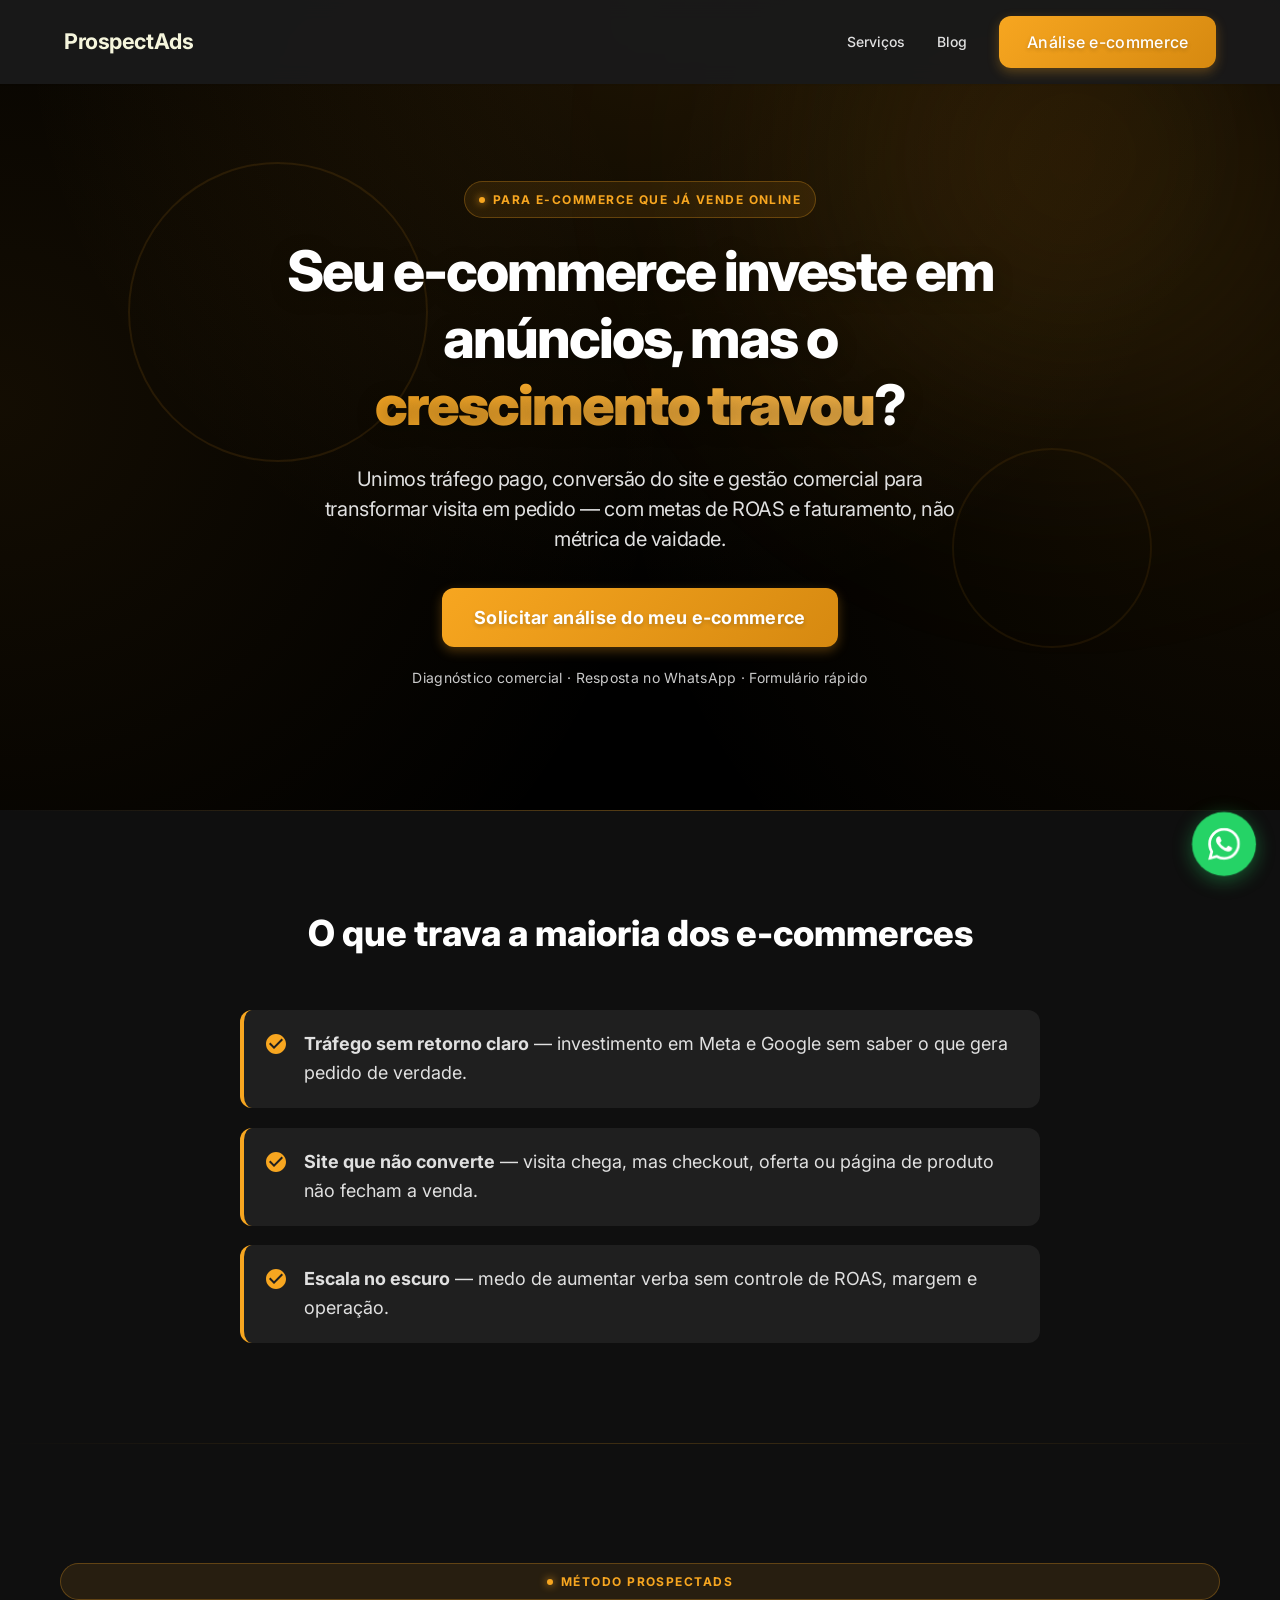
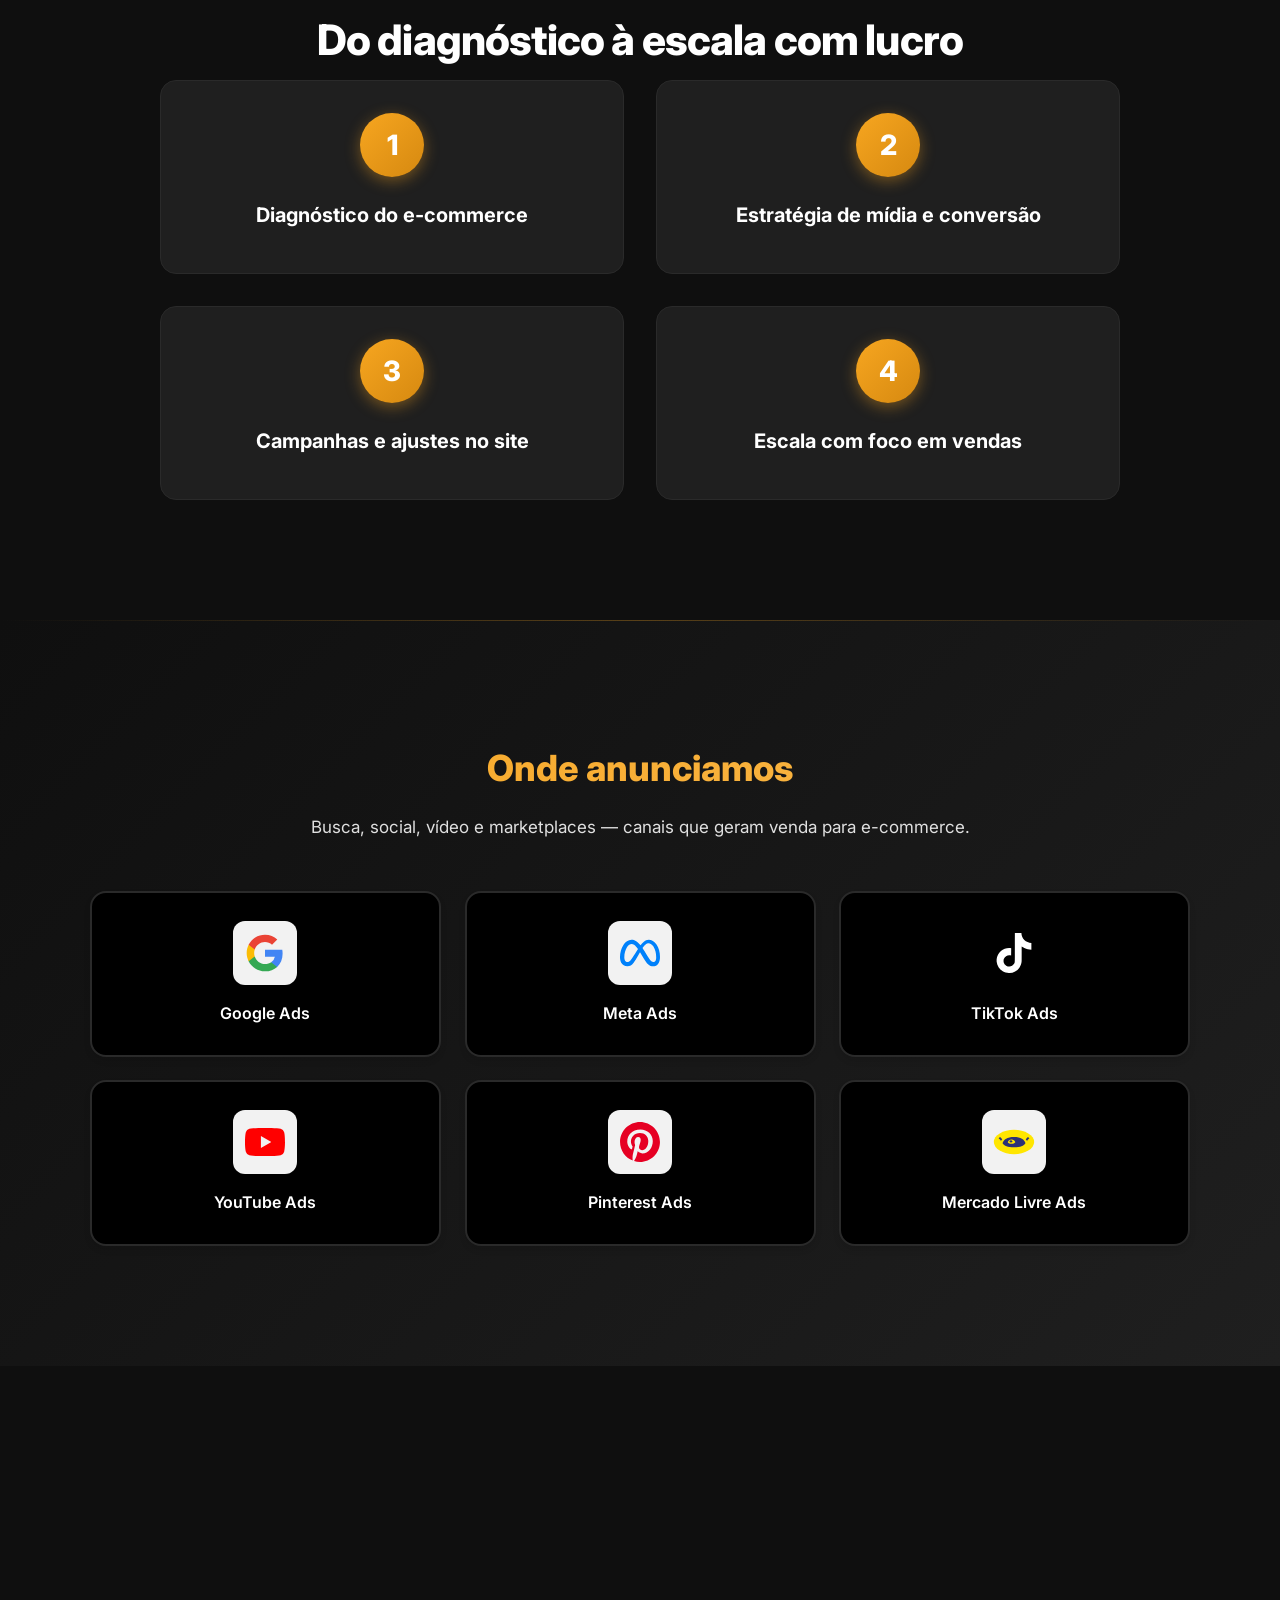
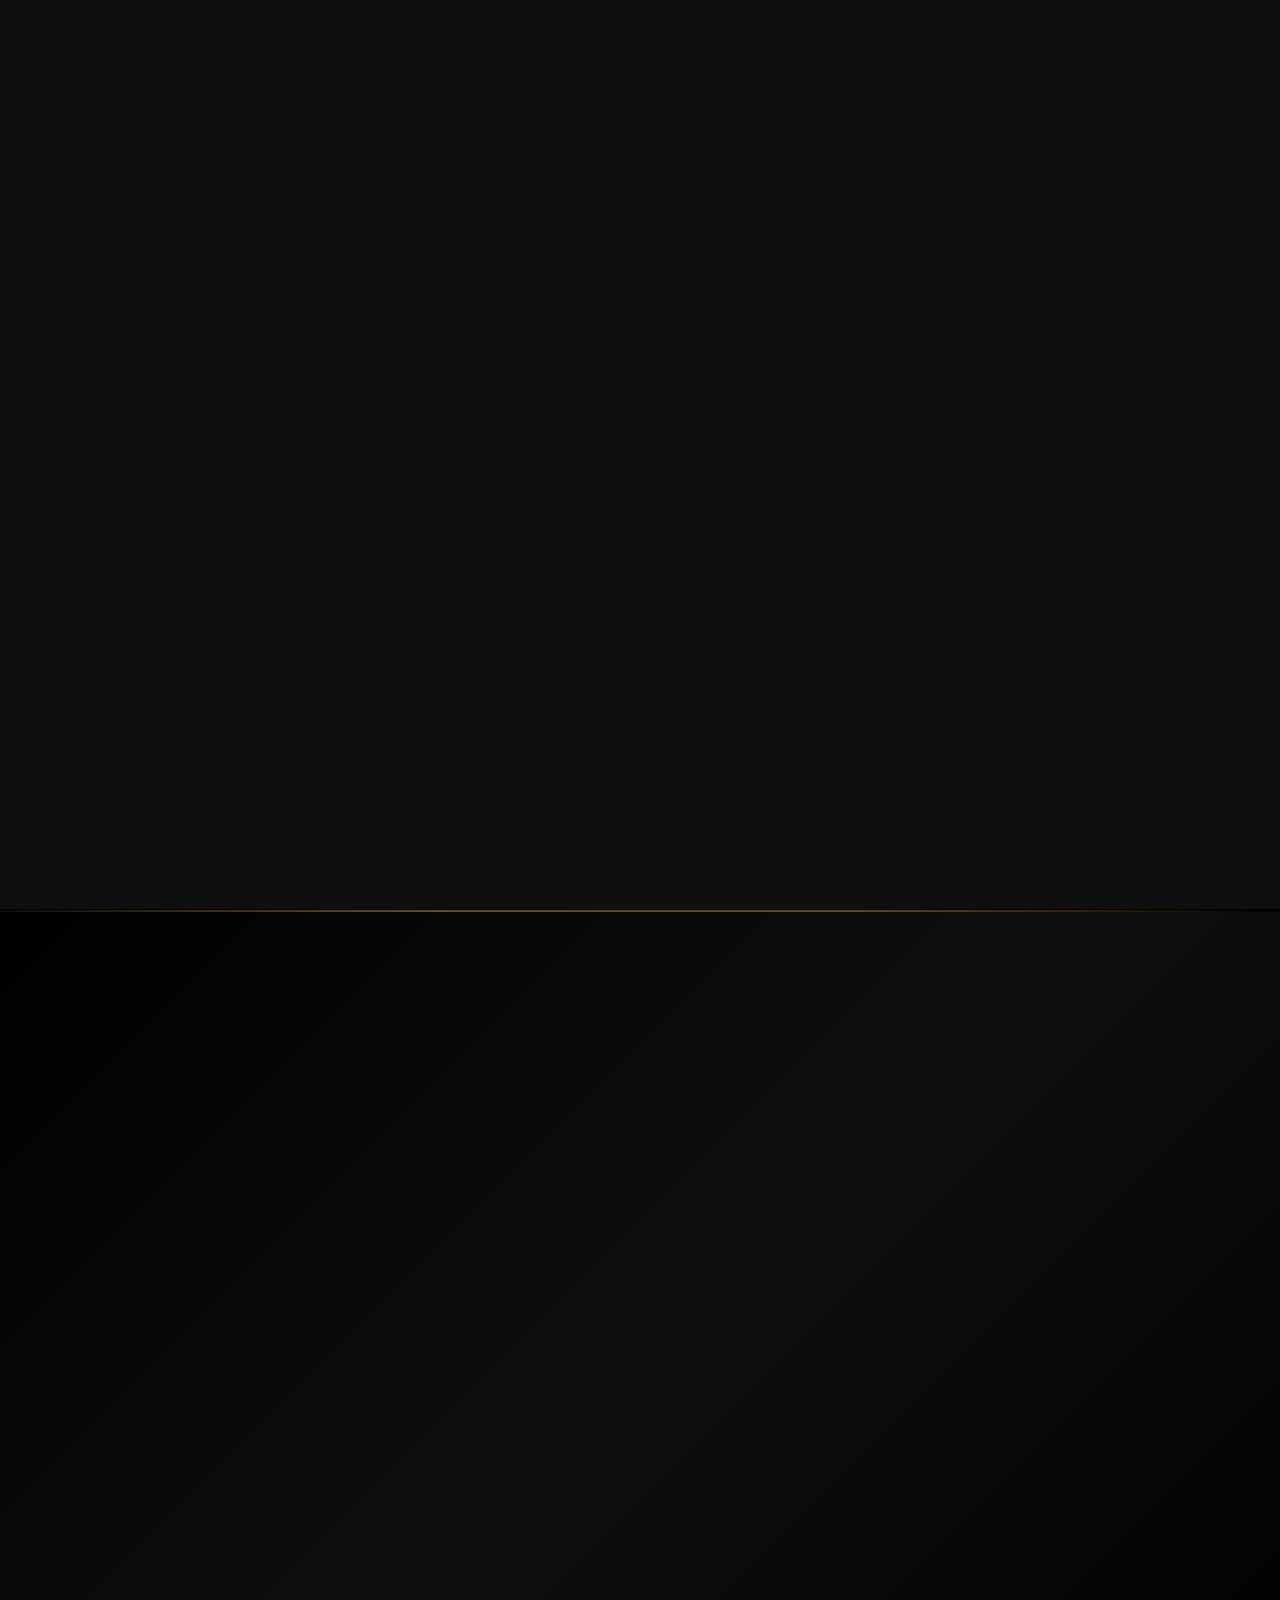
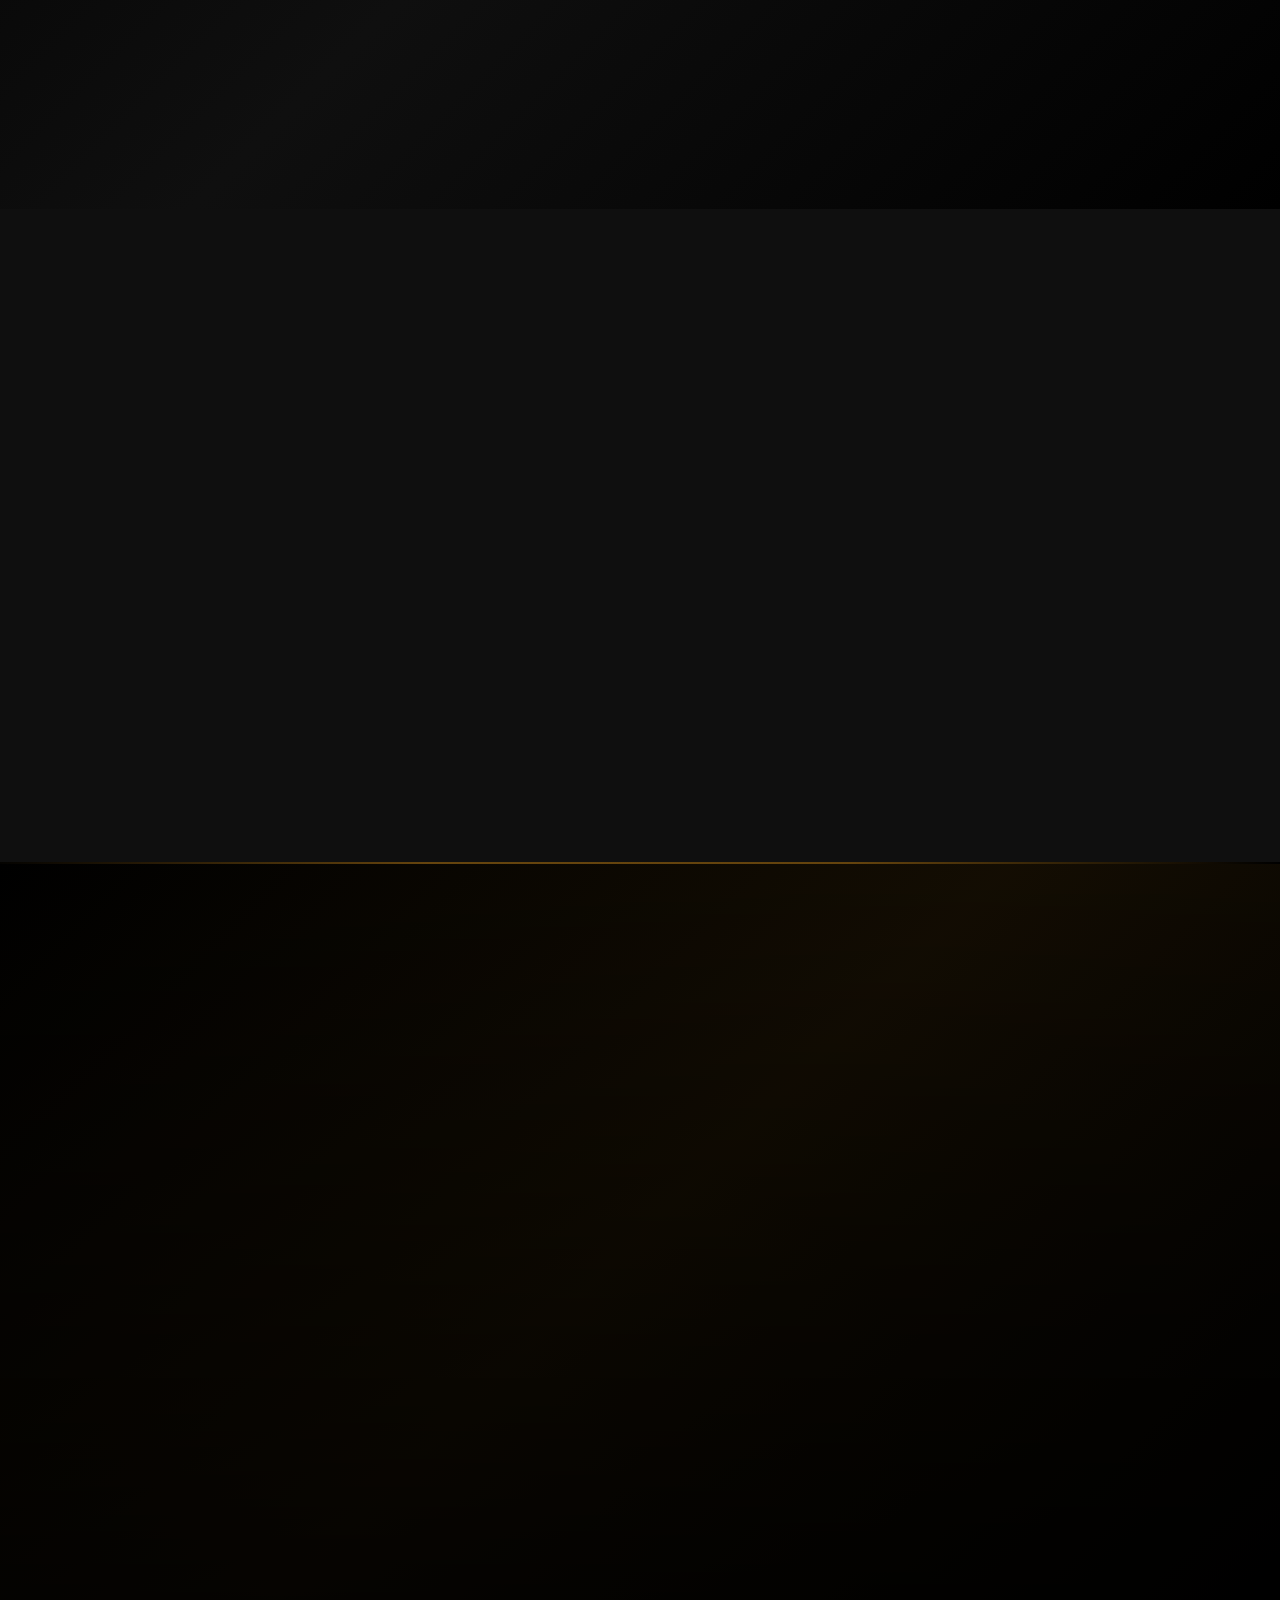
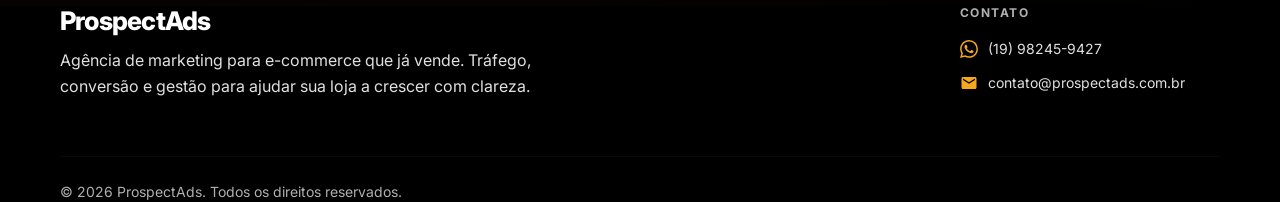
==== commit 5ff4a2e6: "feat: performance da home, fuso dos leads e tag Google padronizada - Exibe horário dos leads em Amer" ====
--- a/index.html
+++ b/index.html
@@ -38,9 +38,9 @@
     <link rel="apple-touch-icon" href="/favicon.svg?v=2">
     <link rel="preconnect" href="https://fonts.googleapis.com">
     <link rel="preconnect" href="https://fonts.gstatic.com" crossorigin>
-    <link rel="preload" href="https://fonts.googleapis.com/css2?family=Inter:wght@300;400;500;600;700;800;900&display=swap" as="style" onload="this.onload=null;this.rel='stylesheet'">
-    <noscript><link href="https://fonts.googleapis.com/css2?family=Inter:wght@300;400;500;600;700;800;900&display=swap" rel="stylesheet"></noscript>
-    <link rel="stylesheet" href="assets/design-system.css">
+    <link rel="preload" href="https://fonts.googleapis.com/css2?family=Inter:wght@400;600;700;800&display=swap" as="style" onload="this.onload=null;this.rel='stylesheet'">
+    <noscript><link href="https://fonts.googleapis.com/css2?family=Inter:wght@400;600;700;800&display=swap" rel="stylesheet"></noscript>
+    <link rel="preload" href="assets/design-system.css" as="style" onload="this.onload=null;this.rel='stylesheet'">
     <link rel="preload" href="styles.css" as="style" onload="this.onload=null;this.rel='stylesheet'">
     <noscript><link rel="stylesheet" href="assets/design-system.css"><link rel="stylesheet" href="styles.css"></noscript>
     <style>
@@ -56,20 +56,22 @@
         .nav__menu{display:flex;list-style:none;gap:32px;align-items:center;margin:0;padding:0}
         .nav__menu a{text-decoration:none;color:var(--text-dark);font-weight:500;transition:color 0.3s ease}
         .hero{padding:140px 0 80px;background:var(--bg-dark);position:relative}
-        .hero__content{max-width:1120px;margin:0 auto;text-align:center;position:relative}
-        .hero__layout{display:grid;grid-template-columns:minmax(0,1.05fr) 430px;gap:64px;align-items:center;text-align:left}
+        .hero__content{max-width:760px;margin:0 auto;text-align:center;position:relative}
+        .hero__copy{display:flex;flex-direction:column;align-items:center}
+        .pa-eyebrow{display:inline-flex;align-items:center;gap:8px;font-size:.75rem;font-weight:700;text-transform:uppercase;letter-spacing:.12em;color:var(--primary-color);padding:8px 14px;border-radius:999px;background:rgba(247,166,32,.1);border:1px solid rgba(247,166,32,.28)}
+        .pa-eyebrow::before{content:'';width:6px;height:6px;border-radius:50%;background:var(--primary-color);box-shadow:0 0 8px var(--primary-color)}
+        .site-brand{display:inline-flex;align-items:center;text-decoration:none}
+        .site-brand__name{font-size:1.35rem;font-weight:700;color:#f5f5dc;letter-spacing:-.02em}
         .hero__copy .pa-eyebrow{margin-bottom:20px}
         .hero__title{font-size:56px;margin-bottom:24px;font-weight:800;line-height:1.2}
         .hero__highlight{color:var(--primary-color);background:linear-gradient(135deg,var(--primary-color),var(--primary-light));-webkit-background-clip:text;-webkit-text-fill-color:transparent;background-clip:text;font-weight:900}
-        .hero__description{font-size:20px;color:var(--text-gray);margin-bottom:0;max-width:620px;margin-left:0;margin-right:0;line-height:1.5}
+        .hero__description{font-size:20px;color:var(--text-gray);margin-bottom:0;max-width:640px;margin-left:auto;margin-right:auto;line-height:1.5}
         .btn{display:inline-block;padding:14px 28px;border-radius:12px;font-weight:600;text-decoration:none;transition:transform 0.3s ease,box-shadow 0.3s ease;cursor:pointer;border:none;font-size:16px;text-align:center;font-family:inherit;line-height:1.5;will-change:transform;transform:translateZ(0)}
         .btn--primary{background:linear-gradient(135deg,var(--primary-color),var(--primary-dark));color:white;font-weight:700;text-shadow:0 2px 4px rgba(0,0,0,0.2);box-shadow:0 4px 12px rgba(247,166,32,0.3);letter-spacing:0.3px}
         .btn--large{padding:16px 32px;font-size:18px;font-weight:700;border-radius:12px;letter-spacing:0.3px}
-        .hero__cta{display:flex;flex-direction:column;align-items:flex-start;gap:12px;margin-bottom:0;margin-top:34px}
-        .hero__microcopy{font-size:14px;color:var(--text-gray);font-weight:400;margin-top:8px;text-align:left}
-        .hero-diagnostic-card{padding:28px;border-radius:16px;border:1px solid rgba(247,166,32,.22);background:linear-gradient(145deg,rgba(255,255,255,.065),rgba(255,255,255,.025));box-shadow:0 24px 80px rgba(0,0,0,.48)}
-        @media(max-width:968px){.hero__layout{grid-template-columns:1fr;gap:42px;text-align:center}.hero__description{margin-left:auto;margin-right:auto}.hero__cta{align-items:center}.hero__microcopy{text-align:center}}
-        @media(max-width:640px){.hero{padding:100px 0 50px}.hero__title{font-size:28px;line-height:1.2;padding:0 15px}.hero__description{font-size:17px;padding:0 15px;line-height:1.4}.hero-diagnostic-card{padding:22px}}
+        .hero__cta{display:flex;flex-direction:column;align-items:center;gap:12px;margin-bottom:0;margin-top:34px}
+        .hero__microcopy{font-size:14px;color:var(--text-gray);font-weight:400;margin-top:8px;text-align:center}
+        @media(max-width:640px){.hero{padding:100px 0 50px}.hero__title{font-size:28px;line-height:1.2;padding:0 15px}.hero__description{font-size:17px;padding:0 15px;line-height:1.4}}
     </style>
 </head>
 <body>
@@ -93,7 +95,7 @@
     <section class="hero">
         <div class="hero__decorative"></div>
         <div class="container">
-            <div class="hero__content hero__layout">
+            <div class="hero__content">
                 <div class="hero__copy">
                     <p class="pa-eyebrow">Para e-commerce que já vende online</p>
                     <h1 class="hero__title">
@@ -107,36 +109,6 @@
                         <p class="hero__microcopy">Diagnóstico comercial · Resposta no WhatsApp · Formulário rápido</p>
                     </div>
                 </div>
-
-                <div class="hero-diagnostic-card" aria-label="Prévia do diagnóstico comercial ProspectAds">
-                    <div class="hero-diagnostic-card__header">
-                        <span>Diagnóstico comercial</span>
-                        <strong>ProspectAds</strong>
-                    </div>
-                    <div class="hero-diagnostic-card__score">
-                        <span class="hero-diagnostic-card__score-label">Prioridade atual</span>
-                        <strong>Converter melhor antes de escalar verba</strong>
-                    </div>
-                    <div class="hero-diagnostic-card__metrics">
-                        <div>
-                            <span>Tráfego</span>
-                            <strong>Ativo</strong>
-                        </div>
-                        <div>
-                            <span>Site</span>
-                            <strong>Ajustar</strong>
-                        </div>
-                        <div>
-                            <span>ROAS</span>
-                            <strong>Revisar</strong>
-                        </div>
-                    </div>
-                    <ul class="hero-diagnostic-card__list">
-                        <li><span></span> Anúncios e oferta avaliados juntos</li>
-                        <li><span></span> Próximo passo definido por impacto</li>
-                        <li><span></span> Foco em pedido, margem e escala</li>
-                    </ul>
-                </div>
             </div>
         </div>
     </section>
@@ -236,7 +208,7 @@
                 </div>
                 <div class="platform__item">
                     <div class="platform__icon platform__icon--brand platform__icon--meli">
-                        <img src="assets/platforms/mercado-livre.png" alt="Mercado Livre" width="48" height="30" loading="lazy" decoding="async" class="platform__logo--meli">
+                        <img src="assets/platforms/mercado-livre.svg" alt="" width="48" height="30" loading="lazy" decoding="async" class="platform__logo--meli">
                     </div>
                     <h3 class="platform__name">Mercado Livre Ads</h3>
                 </div>
@@ -474,86 +446,6 @@
         </div>
     </footer>
 
-    <!-- Modals -->
-    <div class="modal" id="modal-privacy">
-        <div class="modal__overlay"></div>
-        <div class="modal__content">
-            <button class="modal__close" aria-label="Fechar">&times;</button>
-            <h2 class="modal__title">Política de Privacidade</h2>
-            <div class="modal__body">
-                <p><strong>Última atualização:</strong> Janeiro de 2025</p>
-
-                <h3>1. Informações que Coletamos</h3>
-                <p>A ProspectAds coleta informações que você nos fornece diretamente, incluindo:</p>
-                <ul>
-                    <li>Nome completo</li>
-                    <li>Endereço de e-mail</li>
-                    <li>Número de telefone/WhatsApp</li>
-                    <li>Nome da empresa</li>
-                    <li>Informações sobre seu negócio e objetivos</li>
-                </ul>
-
-                <h3>2. Como Usamos suas Informações</h3>
-                <p>Utilizamos as informações coletadas para:</p>
-                <ul>
-                    <li>Entrar em contato e responder suas solicitações</li>
-                    <li>Apresentar propostas e soluções personalizadas</li>
-                    <li>Melhorar nossos serviços e comunicação</li>
-                    <li>Enviar informações relevantes sobre nossos serviços (com seu consentimento)</li>
-                </ul>
-
-                <h3>3. Proteção dos Dados</h3>
-                <p>Implementamos medidas de segurança técnicas e organizacionais para proteger suas informações pessoais contra acesso não autorizado, alteração, divulgação ou destruição.</p>
-
-                <h3>4. Compartilhamento de Informações</h3>
-                <p>Não vendemos, alugamos ou compartilhamos suas informações pessoais com terceiros, exceto quando necessário para fornecer nossos serviços ou quando exigido por lei.</p>
-
-                <h3>5. Seus Direitos</h3>
-                <p>Você tem o direito de:</p>
-                <ul>
-                    <li>Acessar suas informações pessoais</li>
-                    <li>Corrigir informações incorretas</li>
-                    <li>Solicitar a exclusão de seus dados</li>
-                    <li>Opor-se ao processamento de suas informações</li>
-                </ul>
-
-                <h3>6. Contato</h3>
-                <p>Para questões sobre esta Política de Privacidade, entre em contato conosco através do WhatsApp ou e-mail.</p>
-            </div>
-        </div>
-    </div>
-
-    <div class="modal" id="modal-terms">
-        <div class="modal__overlay"></div>
-        <div class="modal__content">
-            <button class="modal__close" aria-label="Fechar">&times;</button>
-            <h2 class="modal__title">Termos de Uso</h2>
-            <div class="modal__body">
-                <p><strong>Última atualização:</strong> Janeiro de 2025</p>
-
-                <h3>1. Aceitação dos Termos</h3>
-                <p>Ao acessar e usar este site, você concorda em cumprir e estar vinculado aos seguintes termos e condições de uso.</p>
-
-                <h3>2. Uso do Site</h3>
-                <p>Você concorda em usar este site apenas para fins legais e de maneira que não infrinja os direitos de terceiros ou restrinja ou iniba o uso e aproveitamento do site por terceiros.</p>
-
-                <h3>3. Propriedade Intelectual</h3>
-                <p>Todo o conteúdo deste site, incluindo textos, gráficos, logos, ícones, imagens e software, é propriedade da ProspectAds ou de seus fornecedores de conteúdo e está protegido por leis de direitos autorais.</p>
-
-                <h3>4. Limitação de Responsabilidade</h3>
-                <p>A ProspectAds não se responsabiliza por quaisquer danos diretos, indiretos, incidentais ou consequenciais resultantes do uso ou incapacidade de usar este site.</p>
-
-                <h3>5. Modificações</h3>
-                <p>Reservamo-nos o direito de modificar estes termos a qualquer momento. As alterações entrarão em vigor imediatamente após sua publicação no site.</p>
-
-                <h3>6. Lei Aplicável</h3>
-                <p>Estes termos são regidos pelas leis do Brasil. Qualquer disputa relacionada a estes termos será resolvida nos tribunais competentes do Brasil.</p>
-
-                <h3>7. Contato</h3>
-                <p>Para questões sobre estes Termos de Uso, entre em contato conosco através do WhatsApp ou e-mail.</p>
-            </div>
-        </div>
-    </div>
 
     <!-- Texto oculto para SEO -->
     <div class="seo-hidden">
--- a/styles.css
+++ b/styles.css
@@ -245,6 +245,18 @@
     text-shadow: 0 2px 4px rgba(0, 0, 0, 0.3);
 }
 
+/* Conteúdo abaixo da dobra: menos trabalho no carregamento inicial */
+.pain-direct,
+.how-it-works,
+.platforms,
+.services,
+.cases,
+.faq,
+.contact {
+    content-visibility: auto;
+    contain-intrinsic-size: auto 480px;
+}
+
 /* Hero Section */
 .hero {
     padding: 180px 0 120px;
@@ -361,7 +373,7 @@
 }
 
 .hero__content {
-    max-width: 1120px;
+    max-width: 760px;
     margin: 0 auto;
     text-align: center;
     position: relative;
@@ -369,12 +381,10 @@
     animation: fade-in-up 1s ease-out;
 }
 
-.hero__layout {
-    display: grid;
-    grid-template-columns: minmax(0, 1.05fr) 430px;
-    gap: 64px;
-    align-items: center;
-    text-align: left;
+.hero__copy {
+    display: flex;
+    flex-direction: column;
+    align-items: center;
 }
 
 .hero__copy .pa-eyebrow {
@@ -439,27 +449,16 @@
     -webkit-text-fill-color: transparent;
     background-clip: text;
     font-weight: 900;
-    background-size: 200% auto;
-    animation: gradient-shift 4s ease infinite;
     display: inline-block;
-}
-
-@keyframes gradient-shift {
-    0%, 100% {
-        background-position: 0% center;
-    }
-    50% {
-        background-position: 100% center;
-    }
 }
 
 .hero__description {
     font-size: 21px;
     color: var(--text-gray);
     margin-bottom: 0;
-    max-width: 620px;
-    margin-left: 0;
-    margin-right: 0;
+    max-width: 640px;
+    margin-left: auto;
+    margin-right: auto;
     line-height: 1.7;
     font-weight: 400;
     letter-spacing: -0.4px;
@@ -477,7 +476,7 @@
 .hero__cta {
     display: flex;
     flex-direction: column;
-    align-items: flex-start;
+    align-items: center;
     gap: 20px;
     margin-bottom: 0;
     margin-top: 34px;
@@ -491,126 +490,7 @@
     margin-top: 16px;
     opacity: 0.9;
     letter-spacing: 0.3px;
-    text-align: left;
-}
-
-.hero-diagnostic-card {
-    position: relative;
-    padding: 28px;
-    border-radius: var(--pa-radius-lg);
-    border: 1px solid rgba(247, 166, 32, 0.22);
-    background:
-        radial-gradient(circle at 100% 0%, rgba(247, 166, 32, 0.18), transparent 42%),
-        linear-gradient(145deg, rgba(255, 255, 255, 0.065), rgba(255, 255, 255, 0.025));
-    box-shadow: 0 24px 80px rgba(0, 0, 0, 0.48), 0 0 0 1px rgba(255, 255, 255, 0.045);
-    backdrop-filter: blur(16px);
-}
-
-.hero-diagnostic-card::before {
-    content: '';
-    position: absolute;
-    inset: 14px;
-    border: 1px solid rgba(255, 255, 255, 0.055);
-    border-radius: calc(var(--pa-radius-lg) - 4px);
-    pointer-events: none;
-}
-
-.hero-diagnostic-card__header,
-.hero-diagnostic-card__score,
-.hero-diagnostic-card__metrics,
-.hero-diagnostic-card__list {
-    position: relative;
-    z-index: 1;
-}
-
-.hero-diagnostic-card__header {
-    display: flex;
-    justify-content: space-between;
-    gap: 20px;
-    align-items: center;
-    padding-bottom: 18px;
-    margin-bottom: 22px;
-    border-bottom: 1px solid rgba(255, 255, 255, 0.09);
-}
-
-.hero-diagnostic-card__header span,
-.hero-diagnostic-card__score-label,
-.hero-diagnostic-card__metrics span {
-    color: rgba(255, 255, 255, 0.48);
-    font-size: 11px;
-    font-weight: 800;
-    text-transform: uppercase;
-    letter-spacing: 0.1em;
-}
-
-.hero-diagnostic-card__header strong {
-    color: var(--primary-color);
-    font-size: 13px;
-}
-
-.hero-diagnostic-card__score {
-    padding: 18px;
-    border-radius: var(--pa-radius-md);
-    background: rgba(0, 0, 0, 0.24);
-    border: 1px solid rgba(247, 166, 32, 0.16);
-}
-
-.hero-diagnostic-card__score strong {
-    display: block;
-    margin-top: 8px;
-    color: #fff;
-    font-size: 1.4rem;
-    line-height: 1.2;
-    letter-spacing: -0.03em;
-}
-
-.hero-diagnostic-card__metrics {
-    display: grid;
-    grid-template-columns: repeat(3, 1fr);
-    gap: 10px;
-    margin: 18px 0;
-}
-
-.hero-diagnostic-card__metrics div {
-    padding: 14px 12px;
-    border-radius: var(--pa-radius-md);
-    background: rgba(255, 255, 255, 0.045);
-    border: 1px solid rgba(255, 255, 255, 0.08);
-}
-
-.hero-diagnostic-card__metrics strong {
-    display: block;
-    margin-top: 4px;
-    color: #fff;
-    font-size: 14px;
-}
-
-.hero-diagnostic-card__list {
-    list-style: none;
-    margin: 0;
-    padding: 0;
-}
-
-.hero-diagnostic-card__list li {
-    display: flex;
-    align-items: center;
-    gap: 10px;
-    color: rgba(255, 255, 255, 0.72);
-    font-size: 14px;
-    padding: 10px 0;
-}
-
-.hero-diagnostic-card__list li + li {
-    border-top: 1px solid rgba(255, 255, 255, 0.07);
-}
-
-.hero-diagnostic-card__list span {
-    width: 8px;
-    height: 8px;
-    flex: 0 0 auto;
-    border-radius: 50%;
-    background: var(--primary-color);
-    box-shadow: 0 0 12px rgba(247, 166, 32, 0.6);
+    text-align: center;
 }
 
 .hero__urgency-badge {
@@ -2589,25 +2469,8 @@
         min-height: auto;
     }
 
-    .hero__layout {
-        grid-template-columns: 1fr;
-        gap: 42px;
+    .hero__content {
         max-width: 680px;
-        text-align: center;
-    }
-
-    .hero__copy .pa-eyebrow,
-    .hero__description {
-        margin-left: auto;
-        margin-right: auto;
-    }
-
-    .hero__cta {
-        align-items: center;
-    }
-
-    .hero__microcopy {
-        text-align: center;
     }
 
     .hero__badge {
@@ -2805,25 +2668,8 @@
         min-height: auto;
     }
 
-    .hero__layout {
-        gap: 34px;
-    }
-
     .hero__content {
         padding: 0;
-    }
-
-    .hero-diagnostic-card {
-        padding: 22px;
-    }
-
-    .hero-diagnostic-card__header,
-    .hero-diagnostic-card__score {
-        text-align: left;
-    }
-
-    .hero-diagnostic-card__metrics {
-        grid-template-columns: 1fr;
     }
 
     .hero__badge {
--- a/styles.css
+++ b/styles.css
@@ -245,6 +245,18 @@
     text-shadow: 0 2px 4px rgba(0, 0, 0, 0.3);
 }
 
+/* Conteúdo abaixo da dobra: menos trabalho no carregamento inicial */
+.pain-direct,
+.how-it-works,
+.platforms,
+.services,
+.cases,
+.faq,
+.contact {
+    content-visibility: auto;
+    contain-intrinsic-size: auto 480px;
+}
+
 /* Hero Section */
 .hero {
     padding: 180px 0 120px;
@@ -361,7 +373,7 @@
 }
 
 .hero__content {
-    max-width: 1120px;
+    max-width: 760px;
     margin: 0 auto;
     text-align: center;
     position: relative;
@@ -369,12 +381,10 @@
     animation: fade-in-up 1s ease-out;
 }
 
-.hero__layout {
-    display: grid;
-    grid-template-columns: minmax(0, 1.05fr) 430px;
-    gap: 64px;
-    align-items: center;
-    text-align: left;
+.hero__copy {
+    display: flex;
+    flex-direction: column;
+    align-items: center;
 }
 
 .hero__copy .pa-eyebrow {
@@ -439,27 +449,16 @@
     -webkit-text-fill-color: transparent;
     background-clip: text;
     font-weight: 900;
-    background-size: 200% auto;
-    animation: gradient-shift 4s ease infinite;
     display: inline-block;
-}
-
-@keyframes gradient-shift {
-    0%, 100% {
-        background-position: 0% center;
-    }
-    50% {
-        background-position: 100% center;
-    }
 }
 
 .hero__description {
     font-size: 21px;
     color: var(--text-gray);
     margin-bottom: 0;
-    max-width: 620px;
-    margin-left: 0;
-    margin-right: 0;
+    max-width: 640px;
+    margin-left: auto;
+    margin-right: auto;
     line-height: 1.7;
     font-weight: 400;
     letter-spacing: -0.4px;
@@ -477,7 +476,7 @@
 .hero__cta {
     display: flex;
     flex-direction: column;
-    align-items: flex-start;
+    align-items: center;
     gap: 20px;
     margin-bottom: 0;
     margin-top: 34px;
@@ -491,126 +490,7 @@
     margin-top: 16px;
     opacity: 0.9;
     letter-spacing: 0.3px;
-    text-align: left;
-}
-
-.hero-diagnostic-card {
-    position: relative;
-    padding: 28px;
-    border-radius: var(--pa-radius-lg);
-    border: 1px solid rgba(247, 166, 32, 0.22);
-    background:
-        radial-gradient(circle at 100% 0%, rgba(247, 166, 32, 0.18), transparent 42%),
-        linear-gradient(145deg, rgba(255, 255, 255, 0.065), rgba(255, 255, 255, 0.025));
-    box-shadow: 0 24px 80px rgba(0, 0, 0, 0.48), 0 0 0 1px rgba(255, 255, 255, 0.045);
-    backdrop-filter: blur(16px);
-}
-
-.hero-diagnostic-card::before {
-    content: '';
-    position: absolute;
-    inset: 14px;
-    border: 1px solid rgba(255, 255, 255, 0.055);
-    border-radius: calc(var(--pa-radius-lg) - 4px);
-    pointer-events: none;
-}
-
-.hero-diagnostic-card__header,
-.hero-diagnostic-card__score,
-.hero-diagnostic-card__metrics,
-.hero-diagnostic-card__list {
-    position: relative;
-    z-index: 1;
-}
-
-.hero-diagnostic-card__header {
-    display: flex;
-    justify-content: space-between;
-    gap: 20px;
-    align-items: center;
-    padding-bottom: 18px;
-    margin-bottom: 22px;
-    border-bottom: 1px solid rgba(255, 255, 255, 0.09);
-}
-
-.hero-diagnostic-card__header span,
-.hero-diagnostic-card__score-label,
-.hero-diagnostic-card__metrics span {
-    color: rgba(255, 255, 255, 0.48);
-    font-size: 11px;
-    font-weight: 800;
-    text-transform: uppercase;
-    letter-spacing: 0.1em;
-}
-
-.hero-diagnostic-card__header strong {
-    color: var(--primary-color);
-    font-size: 13px;
-}
-
-.hero-diagnostic-card__score {
-    padding: 18px;
-    border-radius: var(--pa-radius-md);
-    background: rgba(0, 0, 0, 0.24);
-    border: 1px solid rgba(247, 166, 32, 0.16);
-}
-
-.hero-diagnostic-card__score strong {
-    display: block;
-    margin-top: 8px;
-    color: #fff;
-    font-size: 1.4rem;
-    line-height: 1.2;
-    letter-spacing: -0.03em;
-}
-
-.hero-diagnostic-card__metrics {
-    display: grid;
-    grid-template-columns: repeat(3, 1fr);
-    gap: 10px;
-    margin: 18px 0;
-}
-
-.hero-diagnostic-card__metrics div {
-    padding: 14px 12px;
-    border-radius: var(--pa-radius-md);
-    background: rgba(255, 255, 255, 0.045);
-    border: 1px solid rgba(255, 255, 255, 0.08);
-}
-
-.hero-diagnostic-card__metrics strong {
-    display: block;
-    margin-top: 4px;
-    color: #fff;
-    font-size: 14px;
-}
-
-.hero-diagnostic-card__list {
-    list-style: none;
-    margin: 0;
-    padding: 0;
-}
-
-.hero-diagnostic-card__list li {
-    display: flex;
-    align-items: center;
-    gap: 10px;
-    color: rgba(255, 255, 255, 0.72);
-    font-size: 14px;
-    padding: 10px 0;
-}
-
-.hero-diagnostic-card__list li + li {
-    border-top: 1px solid rgba(255, 255, 255, 0.07);
-}
-
-.hero-diagnostic-card__list span {
-    width: 8px;
-    height: 8px;
-    flex: 0 0 auto;
-    border-radius: 50%;
-    background: var(--primary-color);
-    box-shadow: 0 0 12px rgba(247, 166, 32, 0.6);
+    text-align: center;
 }
 
 .hero__urgency-badge {
@@ -2589,25 +2469,8 @@
         min-height: auto;
     }
 
-    .hero__layout {
-        grid-template-columns: 1fr;
-        gap: 42px;
+    .hero__content {
         max-width: 680px;
-        text-align: center;
-    }
-
-    .hero__copy .pa-eyebrow,
-    .hero__description {
-        margin-left: auto;
-        margin-right: auto;
-    }
-
-    .hero__cta {
-        align-items: center;
-    }
-
-    .hero__microcopy {
-        text-align: center;
     }
 
     .hero__badge {
@@ -2805,25 +2668,8 @@
         min-height: auto;
     }
 
-    .hero__layout {
-        gap: 34px;
-    }
-
     .hero__content {
         padding: 0;
-    }
-
-    .hero-diagnostic-card {
-        padding: 22px;
-    }
-
-    .hero-diagnostic-card__header,
-    .hero-diagnostic-card__score {
-        text-align: left;
-    }
-
-    .hero-diagnostic-card__metrics {
-        grid-template-columns: 1fr;
     }
 
     .hero__badge {
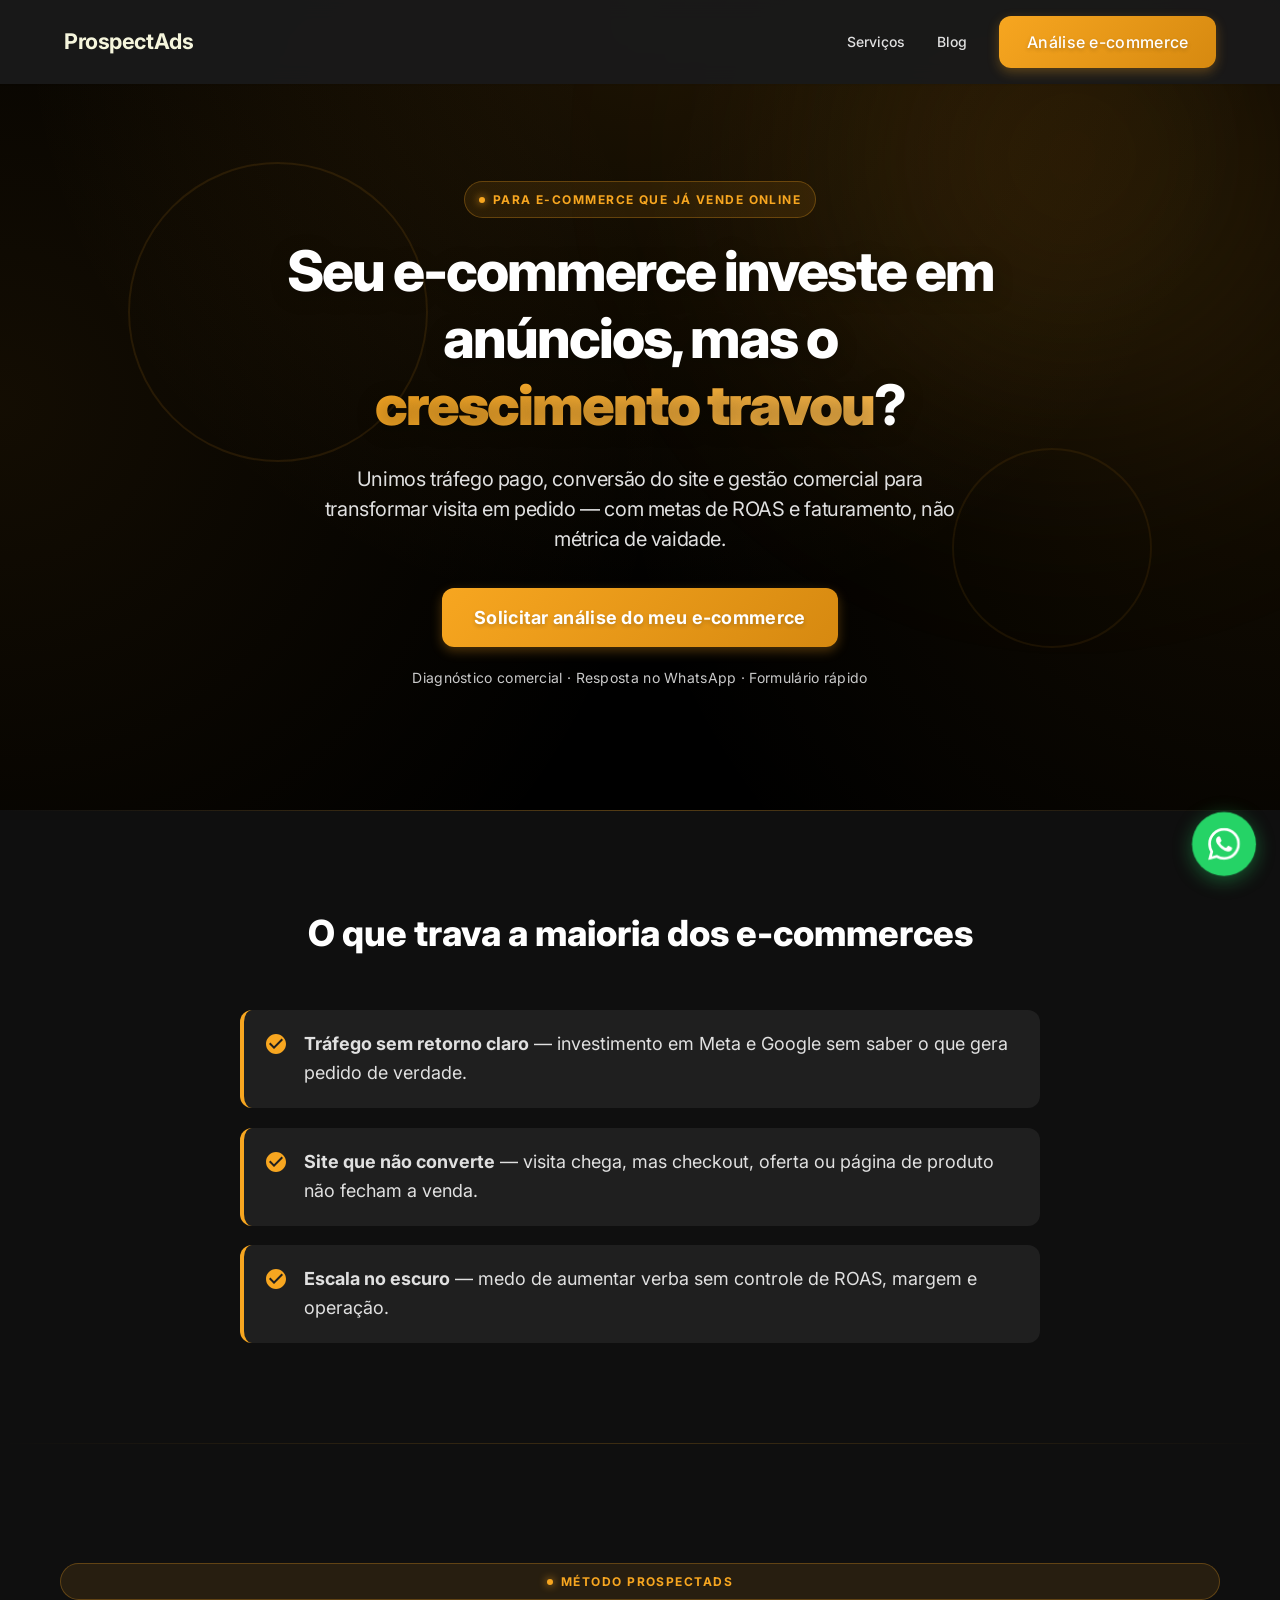
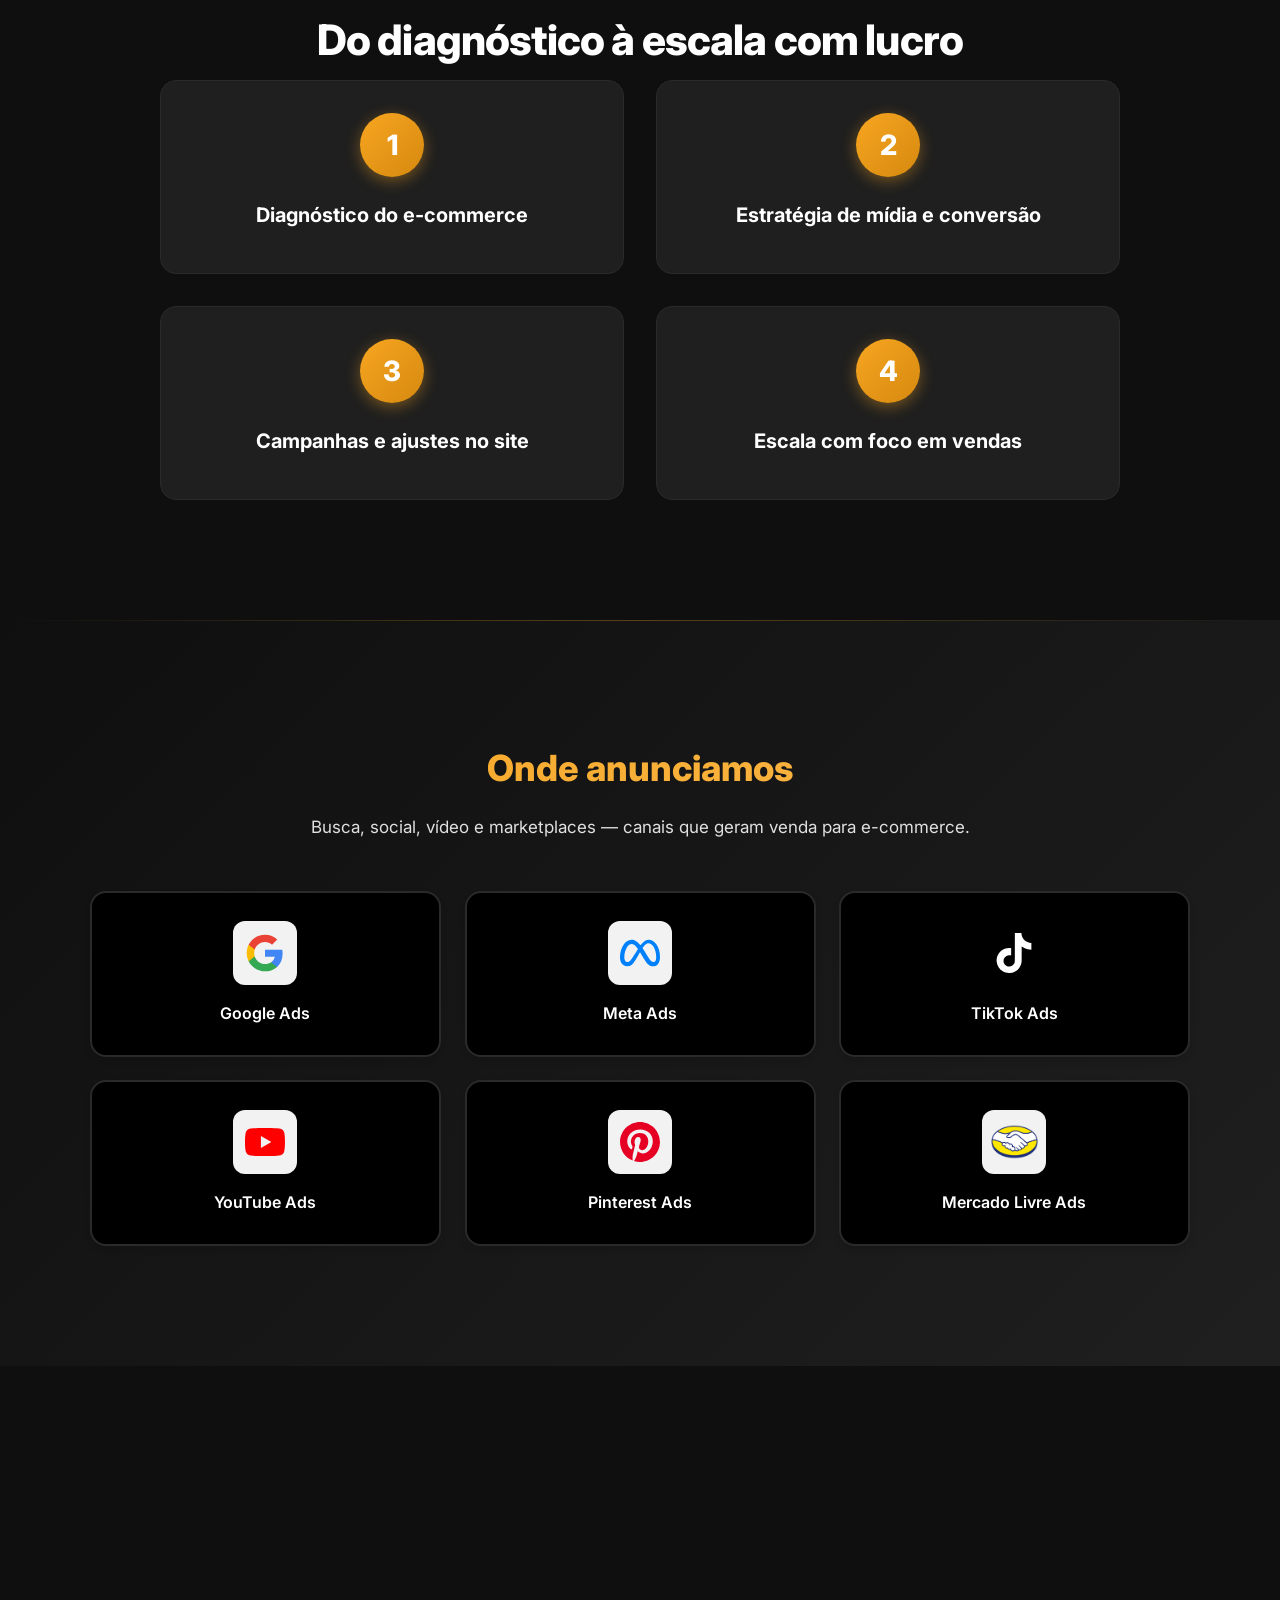
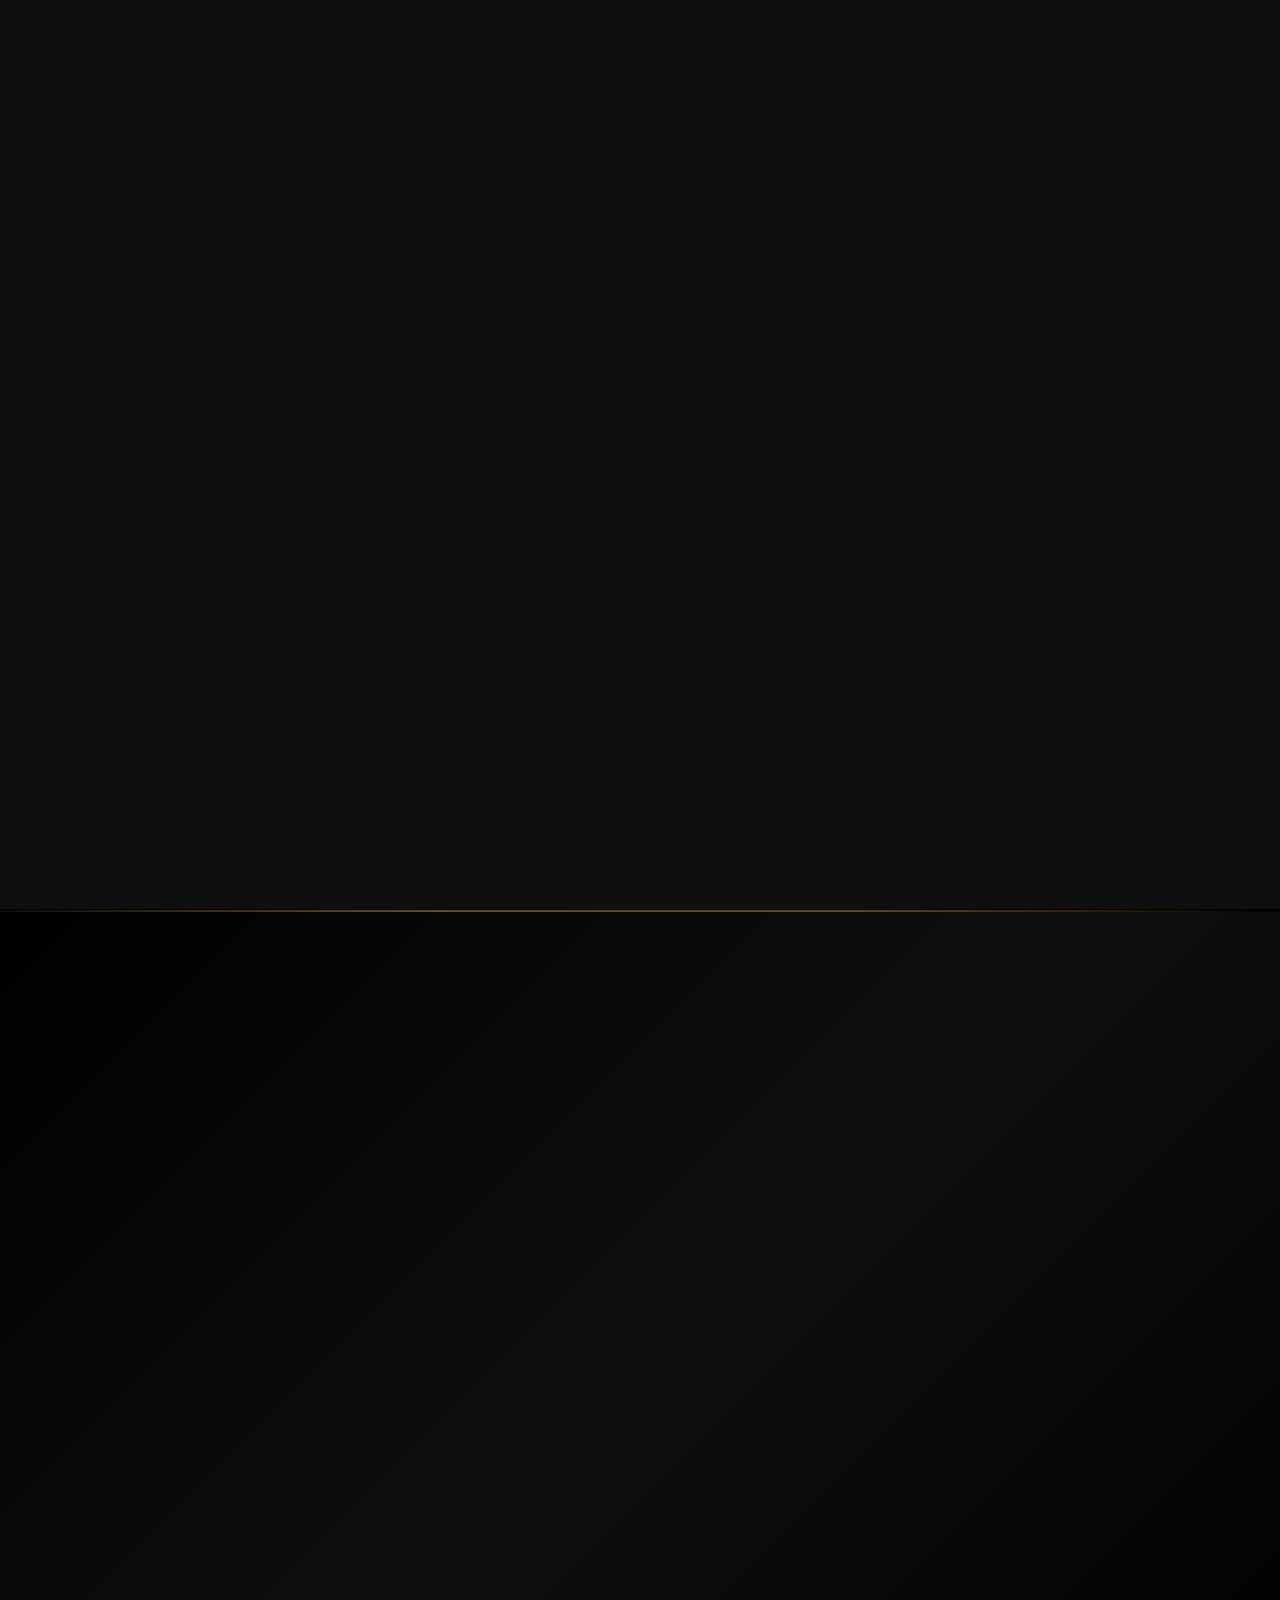
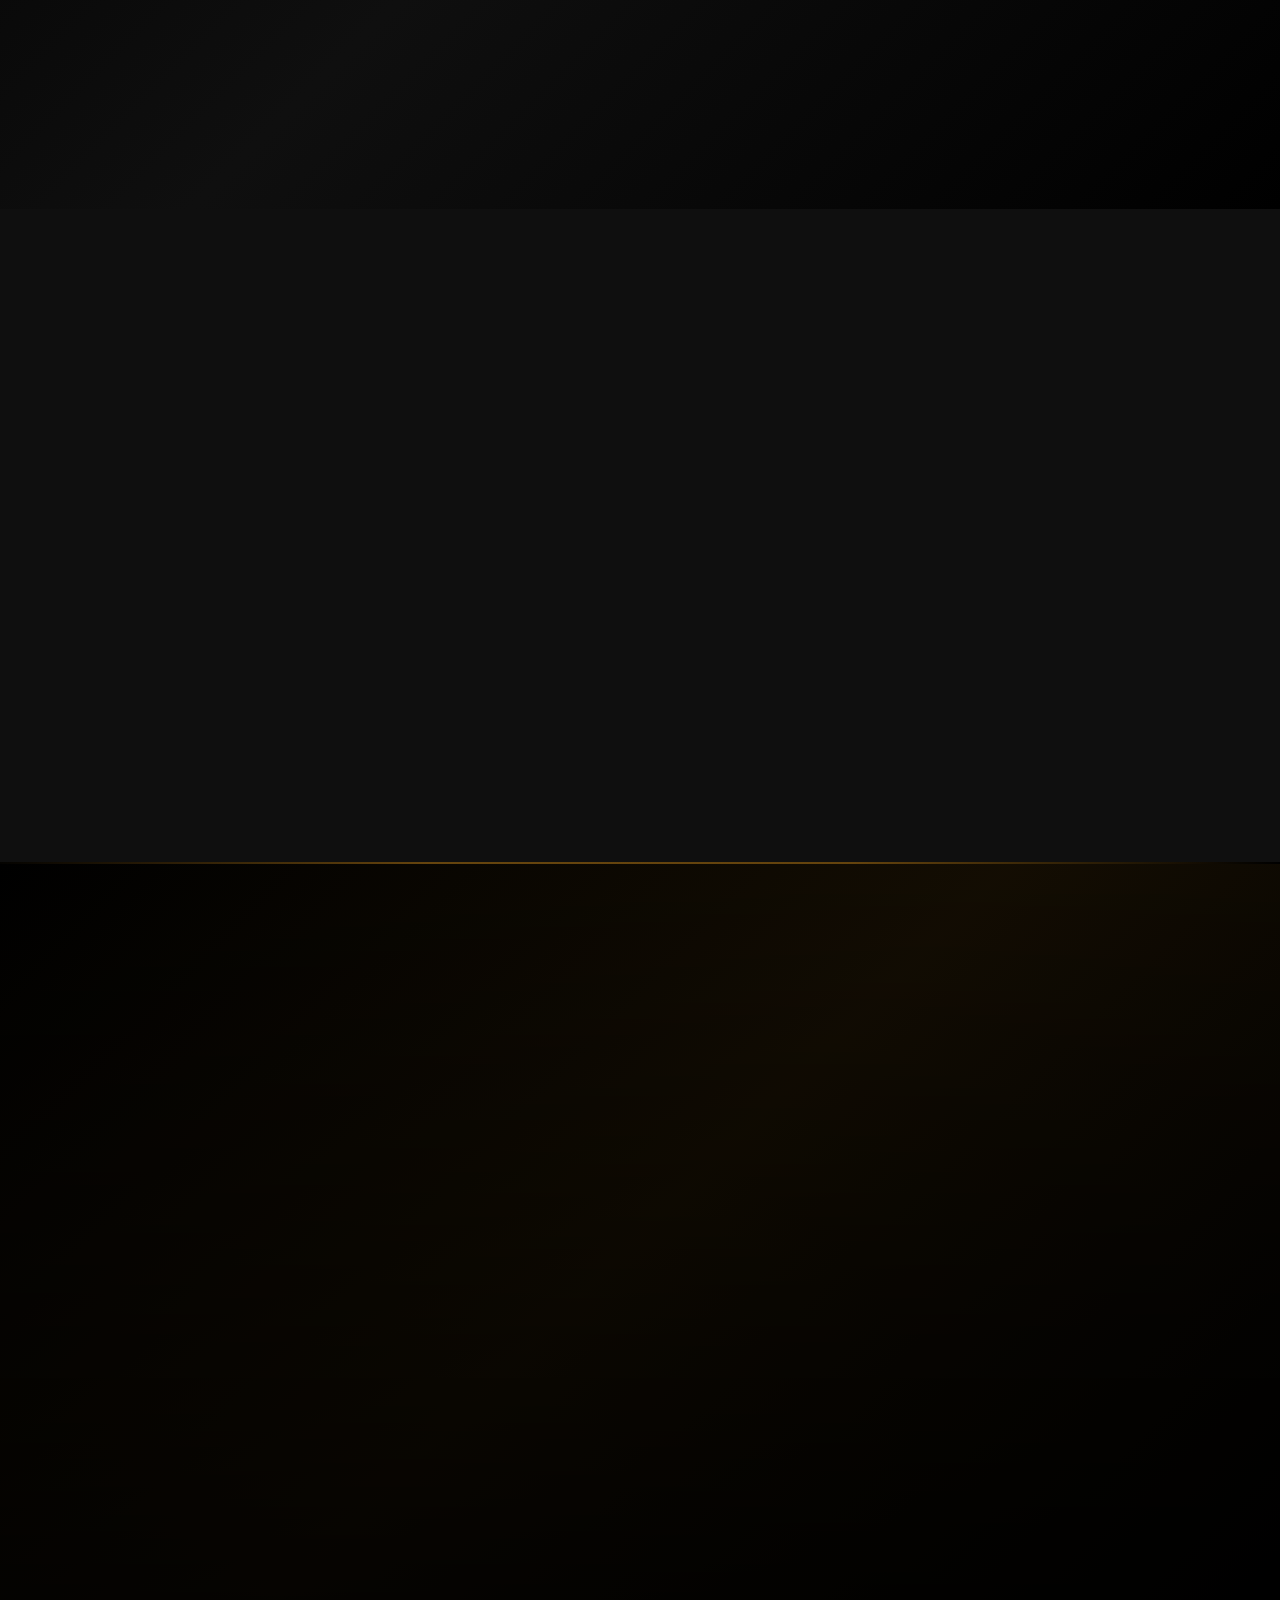
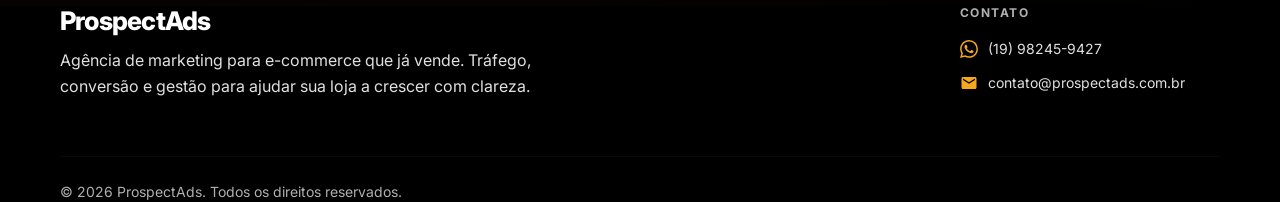
==== commit 9ea8fd97: "fix: usa logo Mercado Livre em PNG na seção de plataformas Co-authored-by: Cursor <cursoragent@curso" ====
--- a/index.html
+++ b/index.html
@@ -208,7 +208,7 @@
                 </div>
                 <div class="platform__item">
                     <div class="platform__icon platform__icon--brand platform__icon--meli">
-                        <img src="assets/platforms/mercado-livre.svg" alt="" width="48" height="30" loading="lazy" decoding="async" class="platform__logo--meli">
+                        <img src="assets/platforms/mercado-livre.png" alt="Mercado Livre" width="48" height="30" loading="lazy" decoding="async" class="platform__logo--meli">
                     </div>
                     <h3 class="platform__name">Mercado Livre Ads</h3>
                 </div>
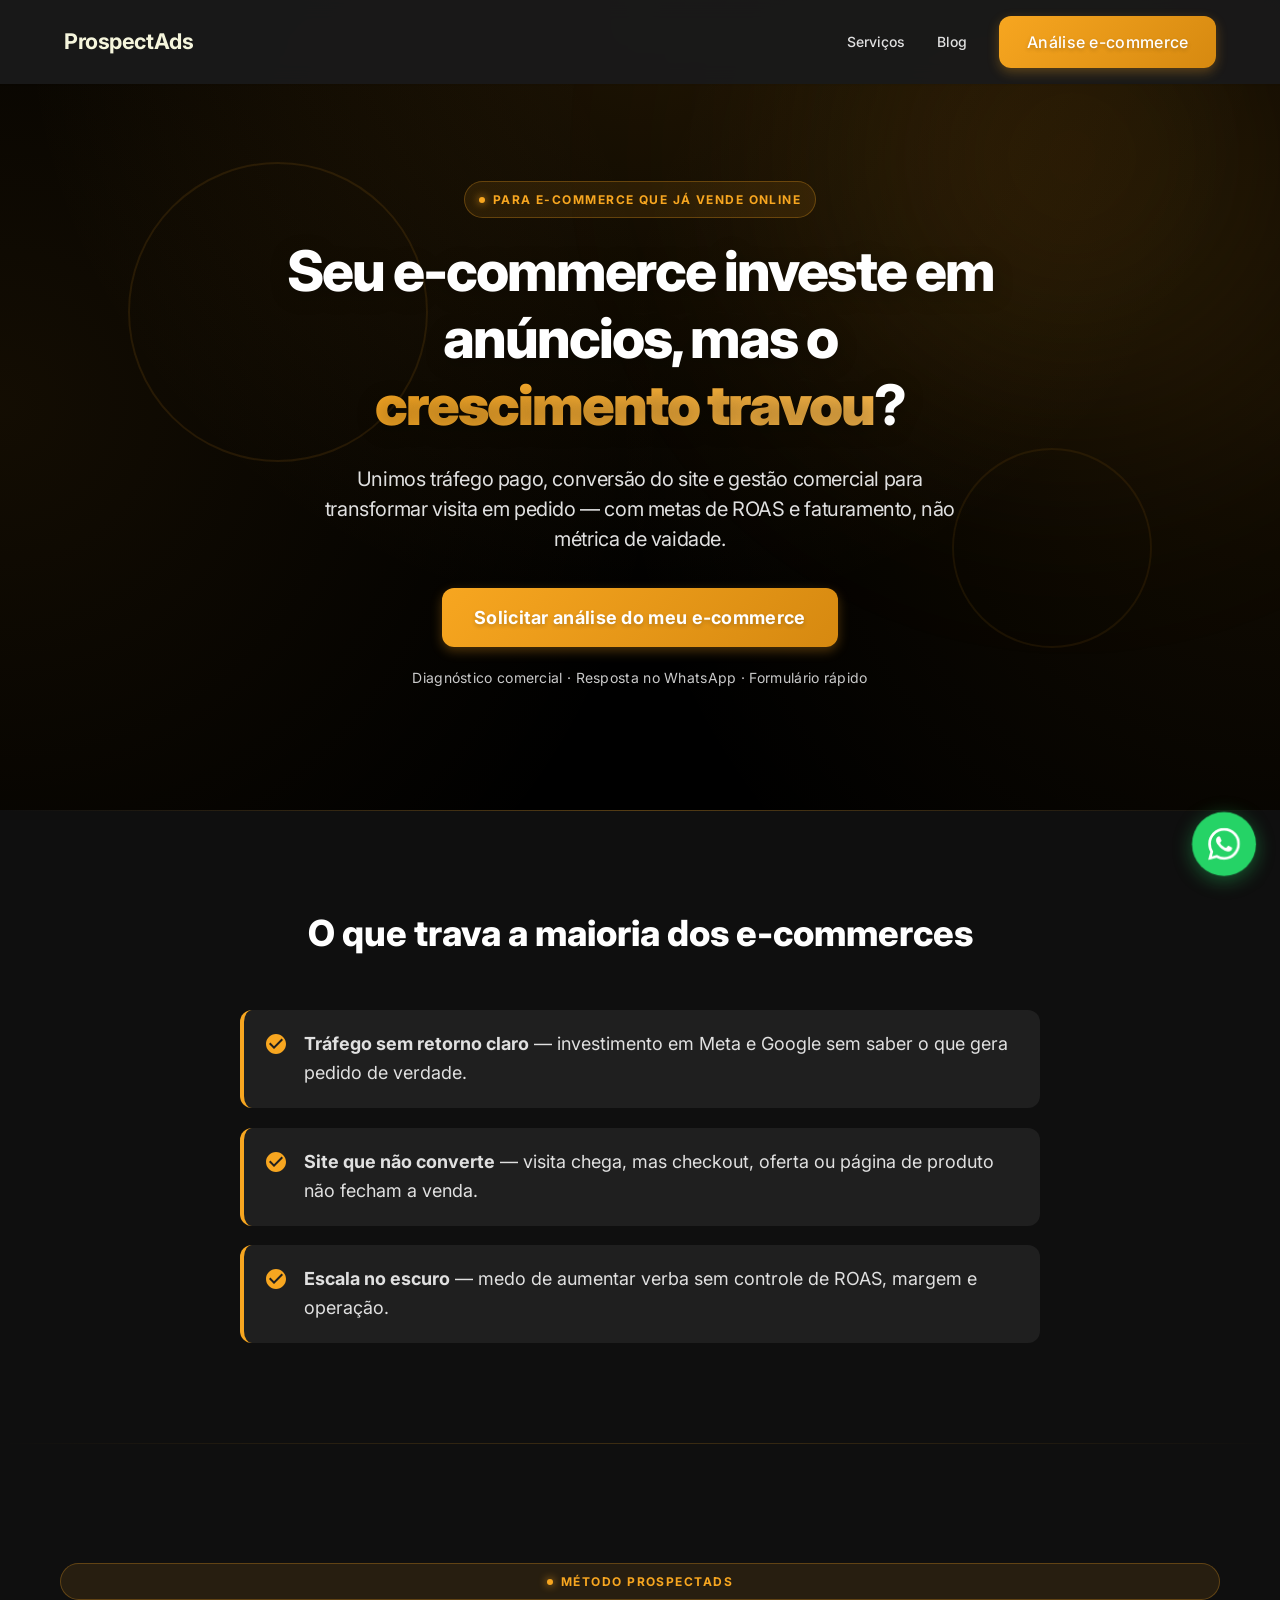
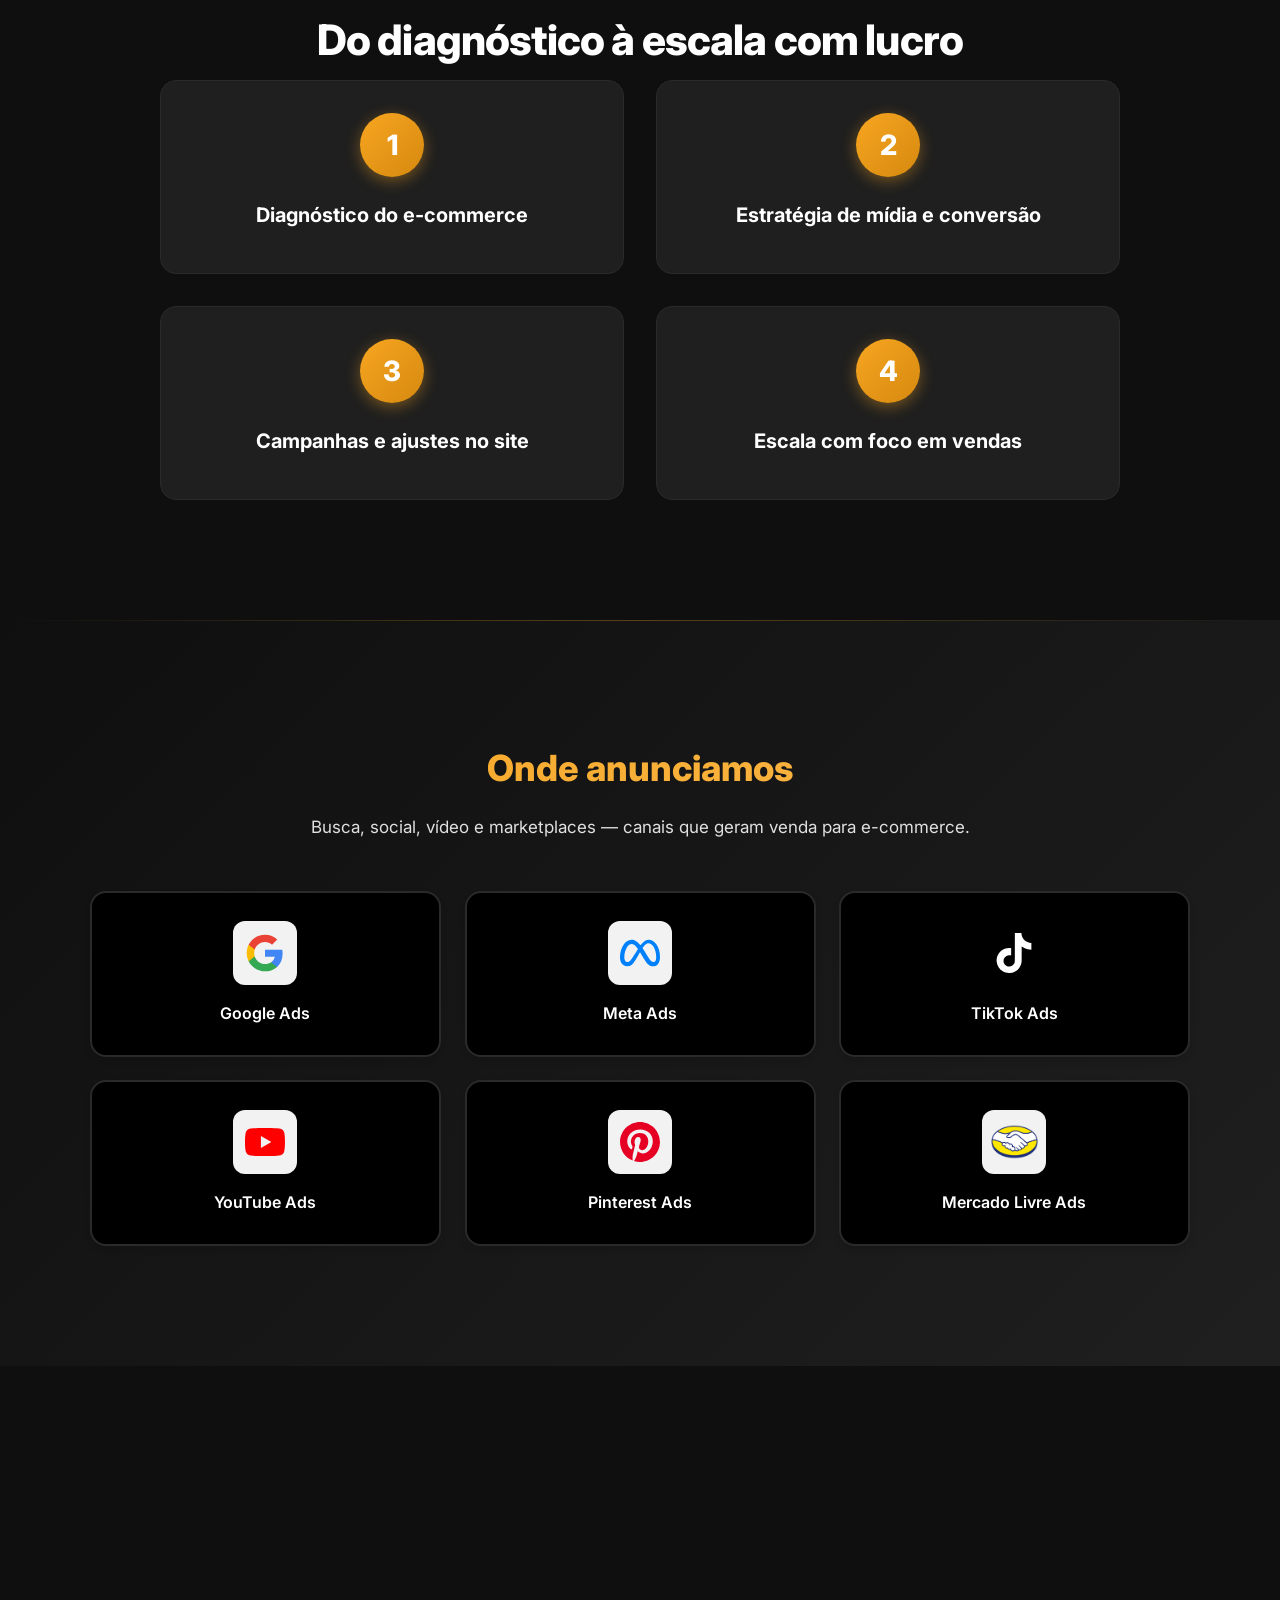
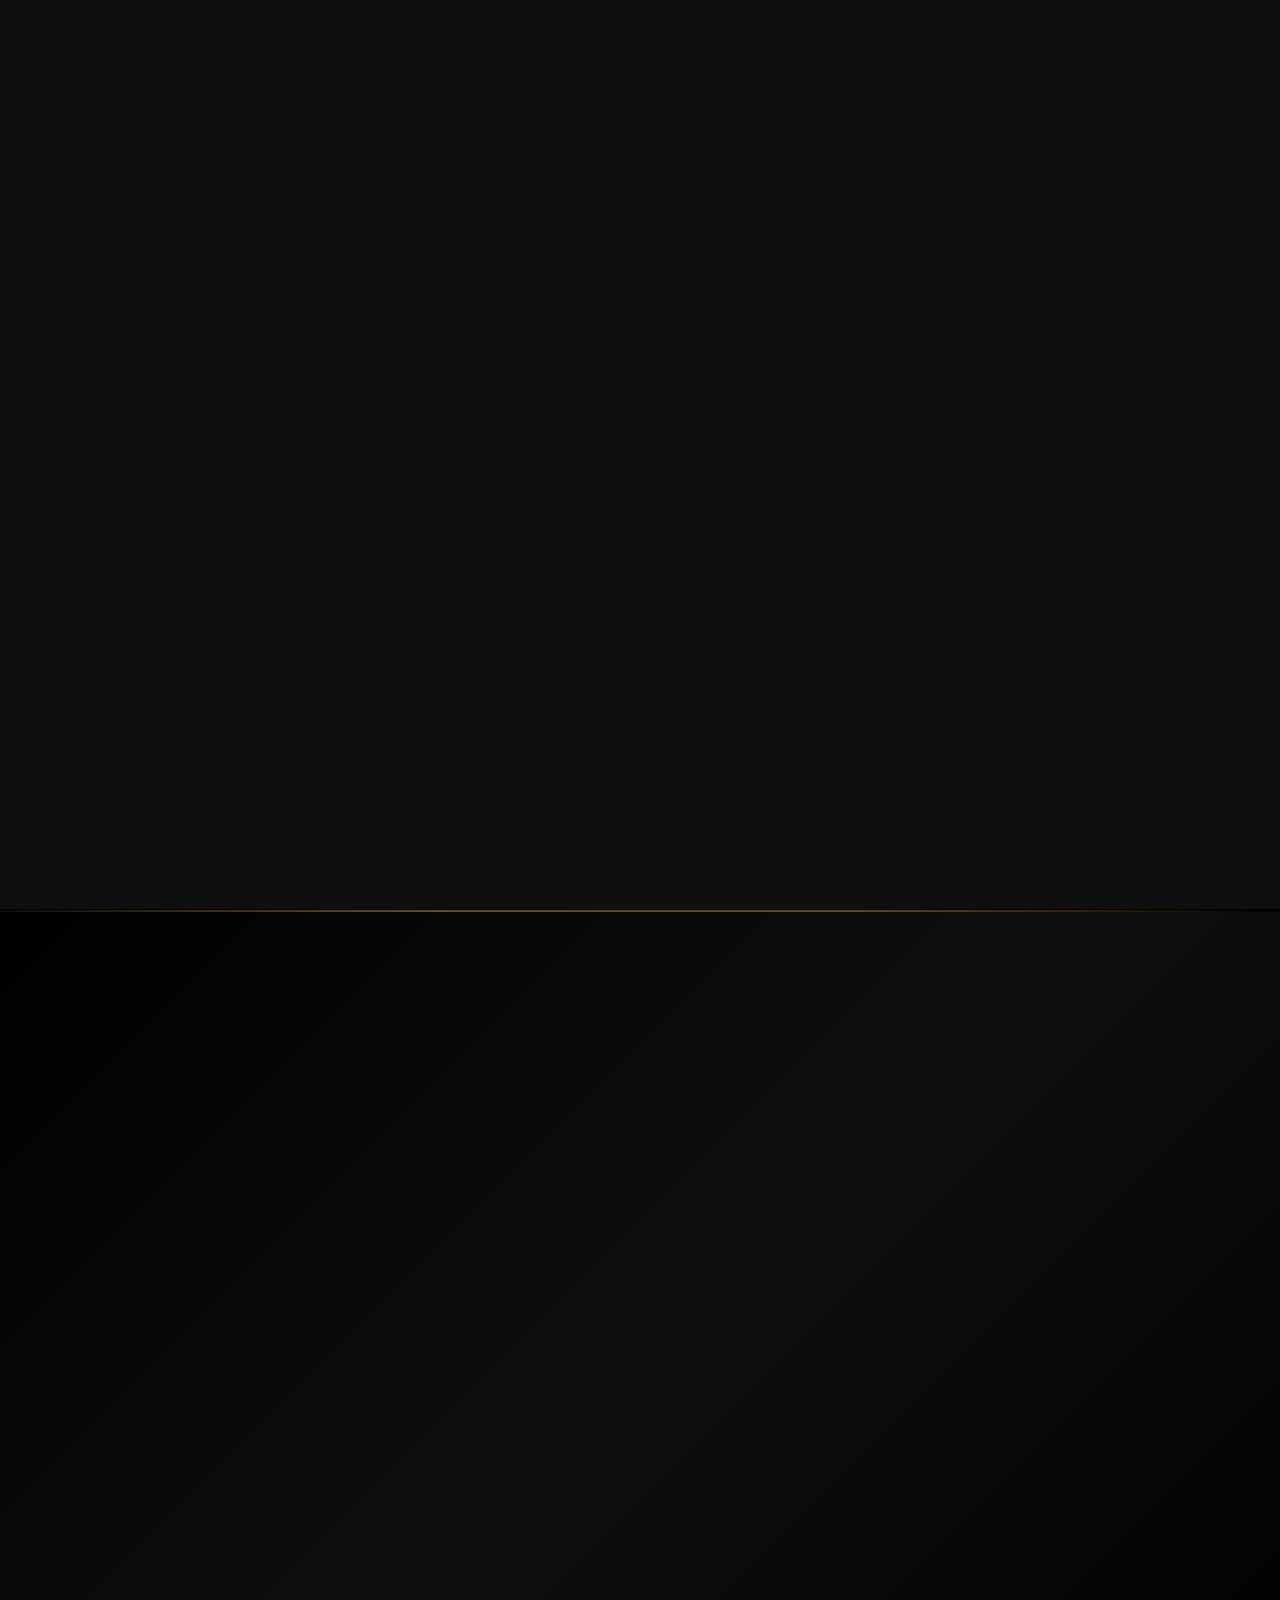
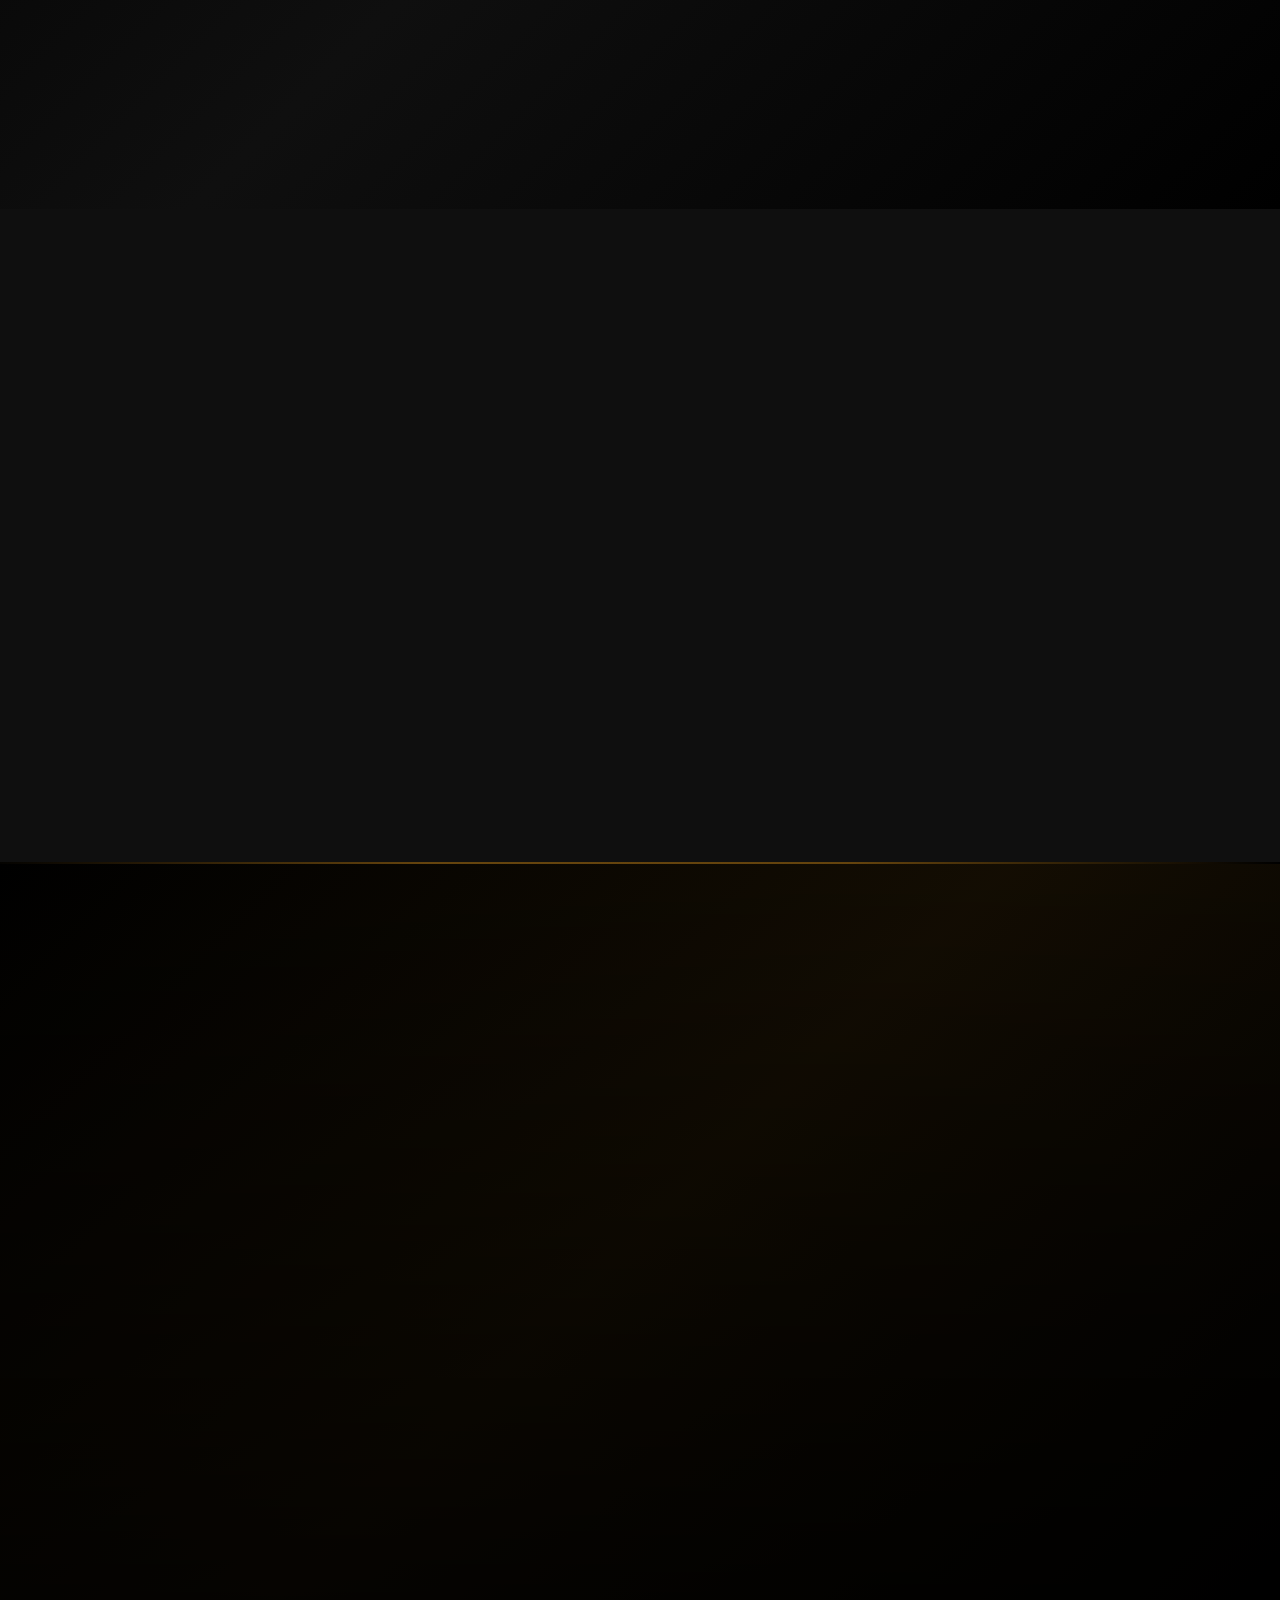
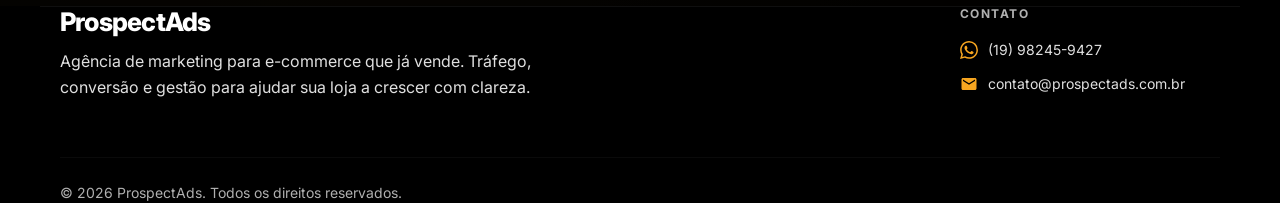
==== commit 73a501ce: "fix(ui): rodape do blog no mobile e favicon arredondado - Refatora estrutura do rodape (inner/wrap) " ====
--- a/index.html
+++ b/index.html
@@ -4,11 +4,8 @@
     <meta charset="UTF-8">
     <meta name="viewport" content="width=device-width, initial-scale=1.0">
     <meta name="description" content="Agência de marketing para e-commerce que já vende. Tráfego, conversão e escala com foco em ROAS — solicite a análise comercial do seu e-commerce.">
-    <meta name="keywords" content="agência e-commerce, tráfego pago loja virtual, aumentar vendas online, ROAS, análise loja virtual, marketing para e-commerce">
-    <meta name="robots" content="index, follow">
+    <meta name="robots" content="index, follow, max-image-preview:large">
     <meta name="author" content="ProspectAds">
-    <meta http-equiv="Cache-Control" content="public, max-age=31536000">
-    <meta http-equiv="Expires" content="31536000">
     <title>ProspectAds | Marketing para e-commerce — Tráfego, conversão e vendas</title>
     <!-- Google tag (gtag.js) -->
     <script async src="https://www.googletagmanager.com/gtag/js?id=G-6Y2YB8KS0F"></script>
@@ -25,17 +22,49 @@
     <meta property="og:description" content="Especialistas em tráfego, conversão e escala de vendas para lojas online. Resultado medido em ROAS e faturamento.">
     <meta property="og:type" content="website">
     <meta property="og:url" content="https://prospectads.com.br/">
+    <meta property="og:locale" content="pt_BR">
+    <meta property="og:site_name" content="ProspectAds">
+    <meta property="og:image" content="https://prospectads.com.br/assets/og-default.svg">
+    <meta property="og:image:width" content="1200">
+    <meta property="og:image:height" content="630">
+    <meta name="twitter:card" content="summary_large_image">
+    <meta name="twitter:title" content="ProspectAds | Agência de marketing para e-commerce">
+    <meta name="twitter:description" content="Especialistas em tráfego, conversão e escala de vendas para lojas online. Resultado medido em ROAS e faturamento.">
+    <meta name="twitter:image" content="https://prospectads.com.br/assets/og-default.svg">
     <script type="application/ld+json">
     {
       "@context": "https://schema.org",
-      "@type": "ProfessionalService",
-      "name": "ProspectAds",
-      "description": "Agência de marketing digital especializada em e-commerce e resultado em vendas",
-      "serviceType": ["Marketing para E-commerce", "Gestão de Tráfego Pago", "Otimização de Conversão"]
+      "@graph": [
+        {
+          "@type": "Organization",
+          "@id": "https://prospectads.com.br/#organization",
+          "name": "ProspectAds",
+          "url": "https://prospectads.com.br/",
+          "logo": "https://prospectads.com.br/favicon.svg"
+        },
+        {
+          "@type": "WebSite",
+          "@id": "https://prospectads.com.br/#website",
+          "url": "https://prospectads.com.br/",
+          "name": "ProspectAds",
+          "publisher": { "@id": "https://prospectads.com.br/#organization" },
+          "inLanguage": "pt-BR"
+        },
+        {
+          "@type": "ProfessionalService",
+          "@id": "https://prospectads.com.br/#service",
+          "name": "ProspectAds",
+          "url": "https://prospectads.com.br/",
+          "description": "Agência de marketing digital especializada em e-commerce e resultado em vendas",
+          "serviceType": ["Marketing para E-commerce", "Gestão de Tráfego Pago", "Otimização de Conversão"],
+          "provider": { "@id": "https://prospectads.com.br/#organization" },
+          "areaServed": "BR"
+        }
+      ]
     }
     </script>
-    <link rel="icon" href="/favicon.svg?v=2" type="image/svg+xml">
-    <link rel="apple-touch-icon" href="/favicon.svg?v=2">
+    <link rel="icon" href="/favicon.svg?v=3" type="image/svg+xml">
+    <link rel="apple-touch-icon" href="/favicon.svg?v=3">
     <link rel="preconnect" href="https://fonts.googleapis.com">
     <link rel="preconnect" href="https://fonts.gstatic.com" crossorigin>
     <link rel="preload" href="https://fonts.googleapis.com/css2?family=Inter:wght@400;600;700;800&display=swap" as="style" onload="this.onload=null;this.rel='stylesheet'">
@@ -78,14 +107,19 @@
     <div class="pa-page-bg" aria-hidden="true"></div>
     <!-- Header -->
     <header class="header">
-        <nav class="nav container">
+        <nav class="nav container" aria-label="Principal">
             <div class="nav__logo">
                 <a href="/" class="site-brand"><span class="site-brand__name">ProspectAds</span></a>
             </div>
-            <ul class="nav__menu" id="nav-menu">
+            <button type="button" class="nav__toggle" aria-expanded="false" aria-controls="site-nav-menu" aria-label="Abrir menu de navegação">
+                <span class="nav__toggle-bar" aria-hidden="true"></span>
+                <span class="nav__toggle-bar" aria-hidden="true"></span>
+                <span class="nav__toggle-bar" aria-hidden="true"></span>
+            </button>
+            <ul class="nav__menu" id="site-nav-menu">
                 <li><a href="#servicos">Serviços</a></li>
                 <li><a href="blog/">Blog</a></li>
-                <li><a href="ecommerce-analise/" class="btn btn--primary btn--header">Análise e-commerce</a></li>
+                <li><a href="ecommerce-analise/" class="btn btn--primary btn--header"><span class="nav__label nav__label--full">Análise e-commerce</span><span class="nav__label nav__label--short">Análise</span></a></li>
             </ul>
         </nav>
     </header>
@@ -398,6 +432,8 @@
         </div>
     </section>
 
+    <!-- HOME_BLOG_RECENT -->
+
     <!-- Contact -->
     <section class="contact" id="contato">
         <div class="container">
@@ -464,6 +500,7 @@
         </svg>
     </a>
 
+    <script src="assets/site-nav.js" defer></script>
     <script src="script.js" defer></script>
 </body>
 </html>
--- a/assets/design-system.css
+++ b/assets/design-system.css
@@ -108,6 +108,8 @@
     background-color: var(--pa-bg);
     overflow-x: hidden;
     -webkit-font-smoothing: antialiased;
+    -webkit-text-size-adjust: 100%;
+    text-size-adjust: 100%;
 }
 
 .pa-page-bg {
@@ -396,6 +398,49 @@
     color: var(--pa-primary);
 }
 
+.nav__label--short {
+    display: none;
+}
+
+.nav__toggle {
+    display: none;
+    flex-direction: column;
+    justify-content: center;
+    gap: 5px;
+    width: 44px;
+    height: 44px;
+    padding: 0;
+    margin: 0;
+    border: 1px solid rgba(247, 166, 32, 0.35);
+    border-radius: var(--pa-radius-sm);
+    background: rgba(255, 255, 255, 0.04);
+    cursor: pointer;
+    color: var(--pa-text);
+    flex-shrink: 0;
+}
+
+.nav__toggle-bar {
+    display: block;
+    width: 20px;
+    height: 2px;
+    margin: 0 auto;
+    background: currentColor;
+    border-radius: 2px;
+    transition: transform 0.2s ease, opacity 0.2s ease;
+}
+
+body.nav-open .nav__toggle-bar:nth-child(1) {
+    transform: translateY(7px) rotate(45deg);
+}
+
+body.nav-open .nav__toggle-bar:nth-child(2) {
+    opacity: 0;
+}
+
+body.nav-open .nav__toggle-bar:nth-child(3) {
+    transform: translateY(-7px) rotate(-45deg);
+}
+
 /* ==========================================================================
    6. Formulários
    ========================================================================== */
@@ -585,7 +630,25 @@
 }
 
 .site-footer__inner {
-    padding: clamp(56px, 7vw, 76px) 0 clamp(28px, 3.5vw, 36px);
+    padding: clamp(48px, 7vw, 72px) 0 clamp(28px, 3.5vw, 36px);
+    border-top: 1px solid rgba(255, 255, 255, 0.06);
+}
+
+.site-footer__wrap {
+    max-width: var(--pa-container);
+    margin: 0 auto;
+    padding: 0 max(20px, env(safe-area-inset-right, 0px)) 0 max(20px, env(safe-area-inset-left, 0px));
+    box-sizing: border-box;
+}
+
+/* HTML estático (index.html, LP) ainda usa .container.site-footer__inner */
+.site-footer__inner.container {
+    max-width: var(--pa-container);
+    margin-left: auto;
+    margin-right: auto;
+    padding-left: max(20px, env(safe-area-inset-left, 0px));
+    padding-right: max(20px, env(safe-area-inset-right, 0px));
+    box-sizing: border-box;
 }
 
 .site-footer__main {
@@ -745,16 +808,52 @@
 @media (max-width: 900px) {
     .site-footer__main {
         grid-template-columns: 1fr;
-        gap: 36px;
+        gap: 40px;
+        justify-content: stretch;
     }
 
     .site-footer__brand {
         max-width: none;
+        align-items: center;
+        text-align: center;
     }
 
     .site-footer__col {
-        justify-self: start;
+        justify-self: stretch;
         min-width: 0;
+        width: 100%;
+        text-align: center;
+    }
+
+    .site-footer__heading {
+        text-align: center;
+    }
+
+    .site-footer__contacts {
+        align-items: center;
+    }
+
+    .site-footer__contact-link {
+        justify-content: center;
+        margin-left: auto;
+        margin-right: auto;
+        max-width: 100%;
+        padding: 12px 16px;
+        border-radius: var(--pa-radius-sm);
+        background: rgba(255, 255, 255, 0.03);
+        border: 1px solid rgba(255, 255, 255, 0.06);
+    }
+
+    .site-footer__contact-link span {
+        text-align: center;
+        line-height: 1.4;
+    }
+
+    .site-footer__bar {
+        flex-direction: column;
+        align-items: center;
+        text-align: center;
+        gap: 12px;
     }
 }
 
@@ -763,23 +862,52 @@
         margin-top: 0;
     }
 
+    .site-footer__inner {
+        padding: 44px 0 calc(80px + env(safe-area-inset-bottom, 0px));
+    }
+
+    .site-footer__wrap {
+        padding-left: max(16px, env(safe-area-inset-left, 0px));
+        padding-right: max(16px, env(safe-area-inset-right, 0px));
+    }
+
     .site-footer__main {
-        grid-template-columns: 1fr;
-        gap: 36px;
-    }
-
-    .site-footer__brand {
-        grid-column: auto;
+        gap: 32px;
+    }
+
+    .site-footer__logo-text {
+        font-size: 1.5rem;
+    }
+
+    .site-footer__tagline {
+        font-size: var(--pa-text-sm);
+        line-height: 1.6;
+        padding: 0 4px;
+    }
+
+    .site-footer__contacts {
+        gap: 10px;
+        width: 100%;
+    }
+
+    .site-footer__contact-link {
+        width: 100%;
+        max-width: 340px;
+        box-sizing: border-box;
+        font-size: var(--pa-text-base);
     }
 
     .site-footer__bar {
-        flex-direction: column;
-        align-items: flex-start;
-        text-align: left;
-    }
-
-    .site-footer__inner {
-        padding-top: 44px;
+        margin-top: 36px;
+        padding-top: 20px;
+        width: 100%;
+    }
+
+    .site-footer__copy {
+        font-size: var(--pa-text-xs);
+        max-width: 280px;
+        margin-left: auto;
+        margin-right: auto;
     }
 }
 
@@ -791,15 +919,86 @@
 .pa-mb-0 { margin-bottom: 0; }
 .pa-mt-lg { margin-top: 32px; }
 
+@media (max-width: 900px) {
+    .nav__toggle {
+        display: flex;
+    }
+
+    .nav__menu {
+        position: fixed;
+        top: var(--pa-header-h);
+        left: 0;
+        right: 0;
+        z-index: 999;
+        flex-direction: column;
+        align-items: stretch;
+        gap: 0;
+        margin: 0;
+        padding: 12px 16px 20px;
+        background: rgba(12, 12, 12, 0.98);
+        border-bottom: 1px solid rgba(247, 166, 32, 0.2);
+        box-shadow: var(--pa-shadow-md);
+        max-height: calc(100dvh - var(--pa-header-h));
+        overflow-y: auto;
+        -webkit-overflow-scrolling: touch;
+        transform: translateY(-8px);
+        opacity: 0;
+        visibility: hidden;
+        pointer-events: none;
+        transition: opacity 0.2s ease, transform 0.2s ease, visibility 0.2s;
+    }
+
+    body.nav-open .nav__menu {
+        transform: translateY(0);
+        opacity: 1;
+        visibility: visible;
+        pointer-events: auto;
+    }
+
+    body.nav-open {
+        overflow: hidden;
+    }
+
+    .nav__menu li {
+        width: 100%;
+    }
+
+    .nav__menu a {
+        display: flex;
+        align-items: center;
+        min-height: 48px;
+        padding: 12px 14px;
+        font-size: var(--pa-text-base) !important;
+        border-radius: var(--pa-radius-sm);
+    }
+
+    .nav__menu a:not(.btn):hover,
+    .nav__menu a[aria-current="page"] {
+        background: rgba(247, 166, 32, 0.08);
+    }
+
+    .nav__menu a.btn--header {
+        justify-content: center;
+        margin-top: 8px;
+        min-height: 48px;
+        font-size: var(--pa-text-base) !important;
+        white-space: normal;
+    }
+
+    .nav__menu li:first-child {
+        display: list-item !important;
+    }
+
+    .nav__label--full {
+        display: inline !important;
+    }
+
+    .nav__label--short {
+        display: none !important;
+    }
+}
+
 @media (max-width: 768px) {
-    .nav__menu {
-        gap: 16px;
-    }
-
-    .nav__menu a:not(.btn) {
-        font-size: var(--pa-text-xs);
-    }
-
     .pa-content-hub__grid {
         grid-template-columns: 1fr;
     }
@@ -813,3 +1012,13 @@
         width: 100%;
     }
 }
+
+@media (max-width: 480px) {
+    .nav__label--full {
+        display: none !important;
+    }
+
+    .nav__label--short {
+        display: inline !important;
+    }
+}
--- a/styles.css
+++ b/styles.css
@@ -1834,6 +1834,72 @@
     padding-top: 8px;
 }
 
+/* Home — últimos artigos do blog */
+.home-blog-recent {
+    padding: 72px 0;
+    background: var(--bg-gray);
+    border-top: 1px solid var(--border-color);
+}
+
+.home-blog-recent__intro {
+    text-align: center;
+    color: var(--text-gray);
+    max-width: 560px;
+    margin: 0 auto 28px;
+    font-size: 17px;
+}
+
+.home-blog-recent__list {
+    list-style: none;
+    max-width: 720px;
+    margin: 0 auto 28px;
+    padding: 0;
+    display: flex;
+    flex-direction: column;
+    gap: 14px;
+}
+
+.home-blog-recent__list a {
+    display: block;
+    padding: 16px 20px;
+    background: var(--bg-card);
+    border: 1px solid var(--border-color);
+    border-radius: 12px;
+    color: var(--text-dark);
+    text-decoration: none;
+    font-weight: 600;
+    transition: border-color 0.2s ease, color 0.2s ease;
+}
+
+.home-blog-recent__list a:hover {
+    border-color: rgba(247, 166, 32, 0.45);
+    color: var(--primary-color);
+}
+
+.home-blog-recent__more {
+    text-align: center;
+    margin: 0;
+}
+
+@media (max-width: 768px) {
+    .home-blog-recent {
+        padding: 56px 0;
+    }
+
+    .home-blog-recent__intro {
+        font-size: 16px;
+        padding: 0 4px;
+    }
+
+    .home-blog-recent__list a {
+        padding: 14px 16px;
+        font-size: 15px;
+        min-height: 48px;
+        display: flex;
+        align-items: center;
+    }
+}
+
 /* Contact Section */
 .contact {
     padding: 100px 0 clamp(56px, 7vw, 88px);
@@ -2453,10 +2519,6 @@
         gap: 12px;
     }
 
-    .nav__menu li:first-child {
-        display: none;
-    }
-
     .nav__menu a.btn--header {
         padding: 9px 16px;
         font-size: 12px;
@@ -2650,10 +2712,6 @@
 
     .nav__menu {
         gap: 8px;
-    }
-
-    .nav__menu li:first-child {
-        display: none;
     }
 
     .nav__menu a.btn--header {
@@ -3175,23 +3233,60 @@
     }
 
     .contact {
-        padding: 80px 0 56px;
+        padding: 72px 0 48px;
     }
 
     .contact__content {
-        padding: 50px 30px;
-        border-radius: 20px;
+        padding: 36px 20px;
+        border-radius: 16px;
+        width: 100%;
+        max-width: none;
+        margin: 0;
+        box-sizing: border-box;
     }
 
     .contact .section__title {
-        font-size: 32px;
-        margin-bottom: 20px;
+        font-size: 28px;
+        margin-bottom: 16px;
+        padding: 0;
     }
 
     .contact__description {
-        font-size: 17px;
-        margin-bottom: 40px;
-        line-height: 1.7;
+        font-size: 16px;
+        margin-bottom: 32px;
+        line-height: 1.65;
+        padding: 0;
+    }
+
+    .contact__cta {
+        width: 100%;
+        gap: 16px;
+    }
+
+    .contact__cta .btn--large {
+        width: 100%;
+        max-width: 100%;
+        box-sizing: border-box;
+    }
+
+    .contact__pricing {
+        display: flex;
+        flex-direction: column;
+        align-items: center;
+        gap: 8px;
+        text-align: center;
+        width: 100%;
+        margin: 0;
+    }
+
+    .contact__pricing strong {
+        display: block;
+    }
+
+    .contact__pricing .contact__transparency {
+        display: block;
+        max-width: 300px;
+        line-height: 1.5;
     }
 
     .btn--whatsapp {
@@ -3354,12 +3449,9 @@
 }
 
 @media (max-width: 480px) {
-    .nav__menu li:not(:last-child) {
-        display: none;
-    }
-
-    .nav__menu a.btn--header {
-        padding: 8px 12px;
+    .whatsapp-float {
+        bottom: max(16px, env(safe-area-inset-bottom, 0px));
+        right: max(16px, env(safe-area-inset-right, 0px));
     }
 }
 
--- a/assets/design-system.css
+++ b/assets/design-system.css
@@ -108,6 +108,8 @@
     background-color: var(--pa-bg);
     overflow-x: hidden;
     -webkit-font-smoothing: antialiased;
+    -webkit-text-size-adjust: 100%;
+    text-size-adjust: 100%;
 }
 
 .pa-page-bg {
@@ -396,6 +398,49 @@
     color: var(--pa-primary);
 }
 
+.nav__label--short {
+    display: none;
+}
+
+.nav__toggle {
+    display: none;
+    flex-direction: column;
+    justify-content: center;
+    gap: 5px;
+    width: 44px;
+    height: 44px;
+    padding: 0;
+    margin: 0;
+    border: 1px solid rgba(247, 166, 32, 0.35);
+    border-radius: var(--pa-radius-sm);
+    background: rgba(255, 255, 255, 0.04);
+    cursor: pointer;
+    color: var(--pa-text);
+    flex-shrink: 0;
+}
+
+.nav__toggle-bar {
+    display: block;
+    width: 20px;
+    height: 2px;
+    margin: 0 auto;
+    background: currentColor;
+    border-radius: 2px;
+    transition: transform 0.2s ease, opacity 0.2s ease;
+}
+
+body.nav-open .nav__toggle-bar:nth-child(1) {
+    transform: translateY(7px) rotate(45deg);
+}
+
+body.nav-open .nav__toggle-bar:nth-child(2) {
+    opacity: 0;
+}
+
+body.nav-open .nav__toggle-bar:nth-child(3) {
+    transform: translateY(-7px) rotate(-45deg);
+}
+
 /* ==========================================================================
    6. Formulários
    ========================================================================== */
@@ -585,7 +630,25 @@
 }
 
 .site-footer__inner {
-    padding: clamp(56px, 7vw, 76px) 0 clamp(28px, 3.5vw, 36px);
+    padding: clamp(48px, 7vw, 72px) 0 clamp(28px, 3.5vw, 36px);
+    border-top: 1px solid rgba(255, 255, 255, 0.06);
+}
+
+.site-footer__wrap {
+    max-width: var(--pa-container);
+    margin: 0 auto;
+    padding: 0 max(20px, env(safe-area-inset-right, 0px)) 0 max(20px, env(safe-area-inset-left, 0px));
+    box-sizing: border-box;
+}
+
+/* HTML estático (index.html, LP) ainda usa .container.site-footer__inner */
+.site-footer__inner.container {
+    max-width: var(--pa-container);
+    margin-left: auto;
+    margin-right: auto;
+    padding-left: max(20px, env(safe-area-inset-left, 0px));
+    padding-right: max(20px, env(safe-area-inset-right, 0px));
+    box-sizing: border-box;
 }
 
 .site-footer__main {
@@ -745,16 +808,52 @@
 @media (max-width: 900px) {
     .site-footer__main {
         grid-template-columns: 1fr;
-        gap: 36px;
+        gap: 40px;
+        justify-content: stretch;
     }
 
     .site-footer__brand {
         max-width: none;
+        align-items: center;
+        text-align: center;
     }
 
     .site-footer__col {
-        justify-self: start;
+        justify-self: stretch;
         min-width: 0;
+        width: 100%;
+        text-align: center;
+    }
+
+    .site-footer__heading {
+        text-align: center;
+    }
+
+    .site-footer__contacts {
+        align-items: center;
+    }
+
+    .site-footer__contact-link {
+        justify-content: center;
+        margin-left: auto;
+        margin-right: auto;
+        max-width: 100%;
+        padding: 12px 16px;
+        border-radius: var(--pa-radius-sm);
+        background: rgba(255, 255, 255, 0.03);
+        border: 1px solid rgba(255, 255, 255, 0.06);
+    }
+
+    .site-footer__contact-link span {
+        text-align: center;
+        line-height: 1.4;
+    }
+
+    .site-footer__bar {
+        flex-direction: column;
+        align-items: center;
+        text-align: center;
+        gap: 12px;
     }
 }
 
@@ -763,23 +862,52 @@
         margin-top: 0;
     }
 
+    .site-footer__inner {
+        padding: 44px 0 calc(80px + env(safe-area-inset-bottom, 0px));
+    }
+
+    .site-footer__wrap {
+        padding-left: max(16px, env(safe-area-inset-left, 0px));
+        padding-right: max(16px, env(safe-area-inset-right, 0px));
+    }
+
     .site-footer__main {
-        grid-template-columns: 1fr;
-        gap: 36px;
-    }
-
-    .site-footer__brand {
-        grid-column: auto;
+        gap: 32px;
+    }
+
+    .site-footer__logo-text {
+        font-size: 1.5rem;
+    }
+
+    .site-footer__tagline {
+        font-size: var(--pa-text-sm);
+        line-height: 1.6;
+        padding: 0 4px;
+    }
+
+    .site-footer__contacts {
+        gap: 10px;
+        width: 100%;
+    }
+
+    .site-footer__contact-link {
+        width: 100%;
+        max-width: 340px;
+        box-sizing: border-box;
+        font-size: var(--pa-text-base);
     }
 
     .site-footer__bar {
-        flex-direction: column;
-        align-items: flex-start;
-        text-align: left;
-    }
-
-    .site-footer__inner {
-        padding-top: 44px;
+        margin-top: 36px;
+        padding-top: 20px;
+        width: 100%;
+    }
+
+    .site-footer__copy {
+        font-size: var(--pa-text-xs);
+        max-width: 280px;
+        margin-left: auto;
+        margin-right: auto;
     }
 }
 
@@ -791,15 +919,86 @@
 .pa-mb-0 { margin-bottom: 0; }
 .pa-mt-lg { margin-top: 32px; }
 
+@media (max-width: 900px) {
+    .nav__toggle {
+        display: flex;
+    }
+
+    .nav__menu {
+        position: fixed;
+        top: var(--pa-header-h);
+        left: 0;
+        right: 0;
+        z-index: 999;
+        flex-direction: column;
+        align-items: stretch;
+        gap: 0;
+        margin: 0;
+        padding: 12px 16px 20px;
+        background: rgba(12, 12, 12, 0.98);
+        border-bottom: 1px solid rgba(247, 166, 32, 0.2);
+        box-shadow: var(--pa-shadow-md);
+        max-height: calc(100dvh - var(--pa-header-h));
+        overflow-y: auto;
+        -webkit-overflow-scrolling: touch;
+        transform: translateY(-8px);
+        opacity: 0;
+        visibility: hidden;
+        pointer-events: none;
+        transition: opacity 0.2s ease, transform 0.2s ease, visibility 0.2s;
+    }
+
+    body.nav-open .nav__menu {
+        transform: translateY(0);
+        opacity: 1;
+        visibility: visible;
+        pointer-events: auto;
+    }
+
+    body.nav-open {
+        overflow: hidden;
+    }
+
+    .nav__menu li {
+        width: 100%;
+    }
+
+    .nav__menu a {
+        display: flex;
+        align-items: center;
+        min-height: 48px;
+        padding: 12px 14px;
+        font-size: var(--pa-text-base) !important;
+        border-radius: var(--pa-radius-sm);
+    }
+
+    .nav__menu a:not(.btn):hover,
+    .nav__menu a[aria-current="page"] {
+        background: rgba(247, 166, 32, 0.08);
+    }
+
+    .nav__menu a.btn--header {
+        justify-content: center;
+        margin-top: 8px;
+        min-height: 48px;
+        font-size: var(--pa-text-base) !important;
+        white-space: normal;
+    }
+
+    .nav__menu li:first-child {
+        display: list-item !important;
+    }
+
+    .nav__label--full {
+        display: inline !important;
+    }
+
+    .nav__label--short {
+        display: none !important;
+    }
+}
+
 @media (max-width: 768px) {
-    .nav__menu {
-        gap: 16px;
-    }
-
-    .nav__menu a:not(.btn) {
-        font-size: var(--pa-text-xs);
-    }
-
     .pa-content-hub__grid {
         grid-template-columns: 1fr;
     }
@@ -813,3 +1012,13 @@
         width: 100%;
     }
 }
+
+@media (max-width: 480px) {
+    .nav__label--full {
+        display: none !important;
+    }
+
+    .nav__label--short {
+        display: inline !important;
+    }
+}
--- a/styles.css
+++ b/styles.css
@@ -1834,6 +1834,72 @@
     padding-top: 8px;
 }
 
+/* Home — últimos artigos do blog */
+.home-blog-recent {
+    padding: 72px 0;
+    background: var(--bg-gray);
+    border-top: 1px solid var(--border-color);
+}
+
+.home-blog-recent__intro {
+    text-align: center;
+    color: var(--text-gray);
+    max-width: 560px;
+    margin: 0 auto 28px;
+    font-size: 17px;
+}
+
+.home-blog-recent__list {
+    list-style: none;
+    max-width: 720px;
+    margin: 0 auto 28px;
+    padding: 0;
+    display: flex;
+    flex-direction: column;
+    gap: 14px;
+}
+
+.home-blog-recent__list a {
+    display: block;
+    padding: 16px 20px;
+    background: var(--bg-card);
+    border: 1px solid var(--border-color);
+    border-radius: 12px;
+    color: var(--text-dark);
+    text-decoration: none;
+    font-weight: 600;
+    transition: border-color 0.2s ease, color 0.2s ease;
+}
+
+.home-blog-recent__list a:hover {
+    border-color: rgba(247, 166, 32, 0.45);
+    color: var(--primary-color);
+}
+
+.home-blog-recent__more {
+    text-align: center;
+    margin: 0;
+}
+
+@media (max-width: 768px) {
+    .home-blog-recent {
+        padding: 56px 0;
+    }
+
+    .home-blog-recent__intro {
+        font-size: 16px;
+        padding: 0 4px;
+    }
+
+    .home-blog-recent__list a {
+        padding: 14px 16px;
+        font-size: 15px;
+        min-height: 48px;
+        display: flex;
+        align-items: center;
+    }
+}
+
 /* Contact Section */
 .contact {
     padding: 100px 0 clamp(56px, 7vw, 88px);
@@ -2453,10 +2519,6 @@
         gap: 12px;
     }
 
-    .nav__menu li:first-child {
-        display: none;
-    }
-
     .nav__menu a.btn--header {
         padding: 9px 16px;
         font-size: 12px;
@@ -2650,10 +2712,6 @@
 
     .nav__menu {
         gap: 8px;
-    }
-
-    .nav__menu li:first-child {
-        display: none;
     }
 
     .nav__menu a.btn--header {
@@ -3175,23 +3233,60 @@
     }
 
     .contact {
-        padding: 80px 0 56px;
+        padding: 72px 0 48px;
     }
 
     .contact__content {
-        padding: 50px 30px;
-        border-radius: 20px;
+        padding: 36px 20px;
+        border-radius: 16px;
+        width: 100%;
+        max-width: none;
+        margin: 0;
+        box-sizing: border-box;
     }
 
     .contact .section__title {
-        font-size: 32px;
-        margin-bottom: 20px;
+        font-size: 28px;
+        margin-bottom: 16px;
+        padding: 0;
     }
 
     .contact__description {
-        font-size: 17px;
-        margin-bottom: 40px;
-        line-height: 1.7;
+        font-size: 16px;
+        margin-bottom: 32px;
+        line-height: 1.65;
+        padding: 0;
+    }
+
+    .contact__cta {
+        width: 100%;
+        gap: 16px;
+    }
+
+    .contact__cta .btn--large {
+        width: 100%;
+        max-width: 100%;
+        box-sizing: border-box;
+    }
+
+    .contact__pricing {
+        display: flex;
+        flex-direction: column;
+        align-items: center;
+        gap: 8px;
+        text-align: center;
+        width: 100%;
+        margin: 0;
+    }
+
+    .contact__pricing strong {
+        display: block;
+    }
+
+    .contact__pricing .contact__transparency {
+        display: block;
+        max-width: 300px;
+        line-height: 1.5;
     }
 
     .btn--whatsapp {
@@ -3354,12 +3449,9 @@
 }
 
 @media (max-width: 480px) {
-    .nav__menu li:not(:last-child) {
-        display: none;
-    }
-
-    .nav__menu a.btn--header {
-        padding: 8px 12px;
+    .whatsapp-float {
+        bottom: max(16px, env(safe-area-inset-bottom, 0px));
+        right: max(16px, env(safe-area-inset-right, 0px));
     }
 }
 
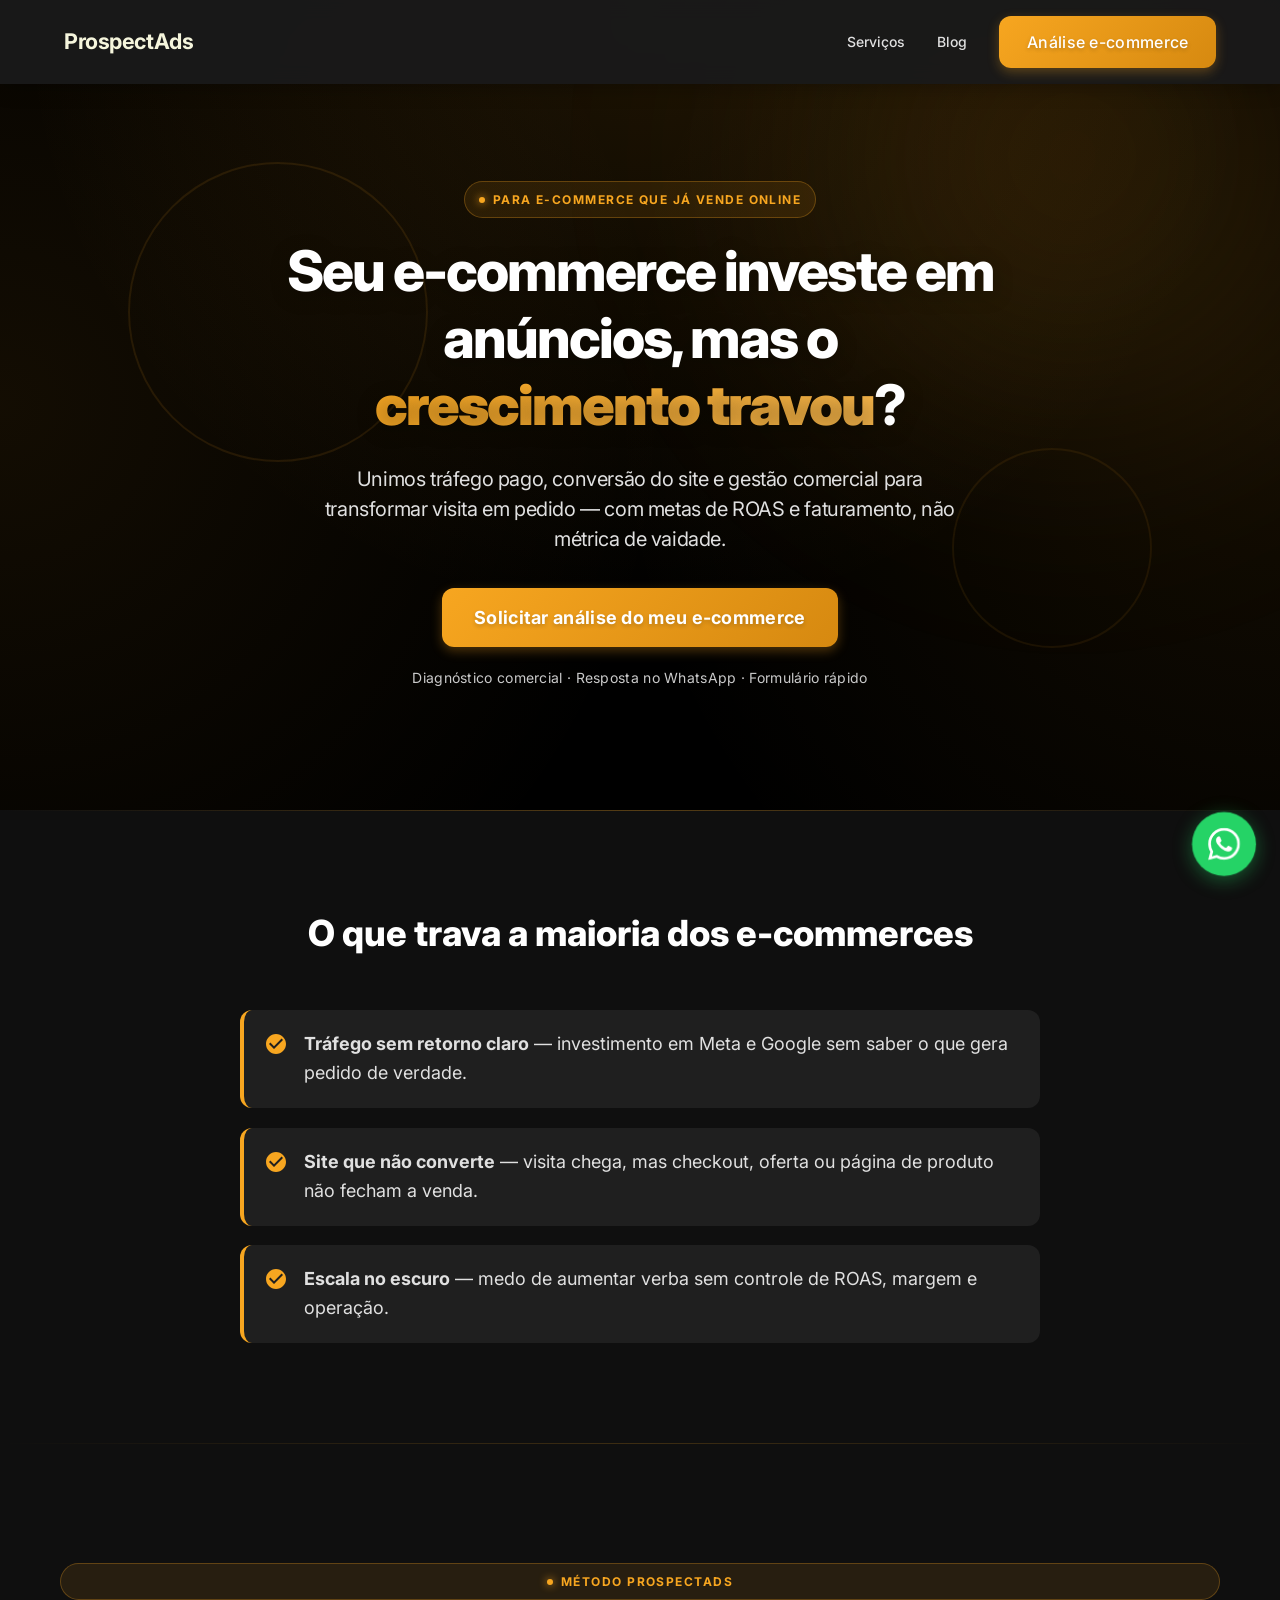
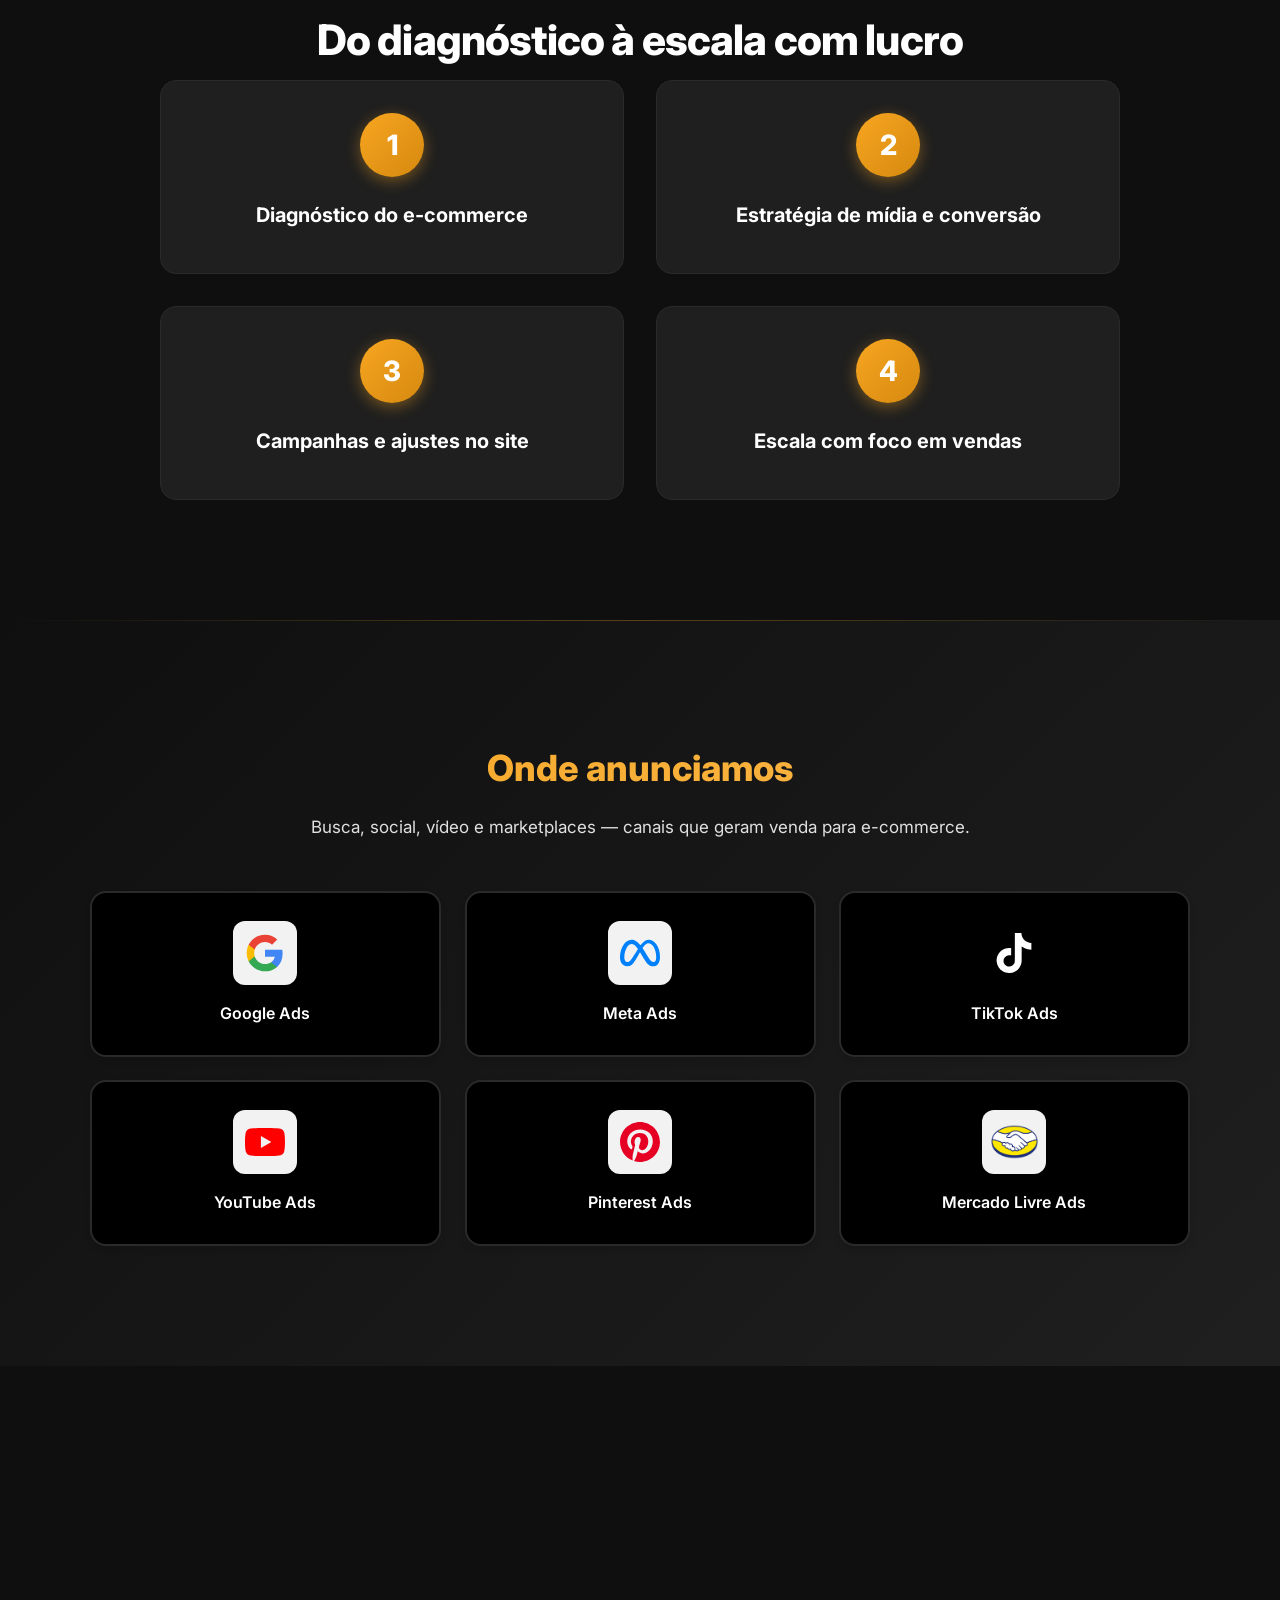
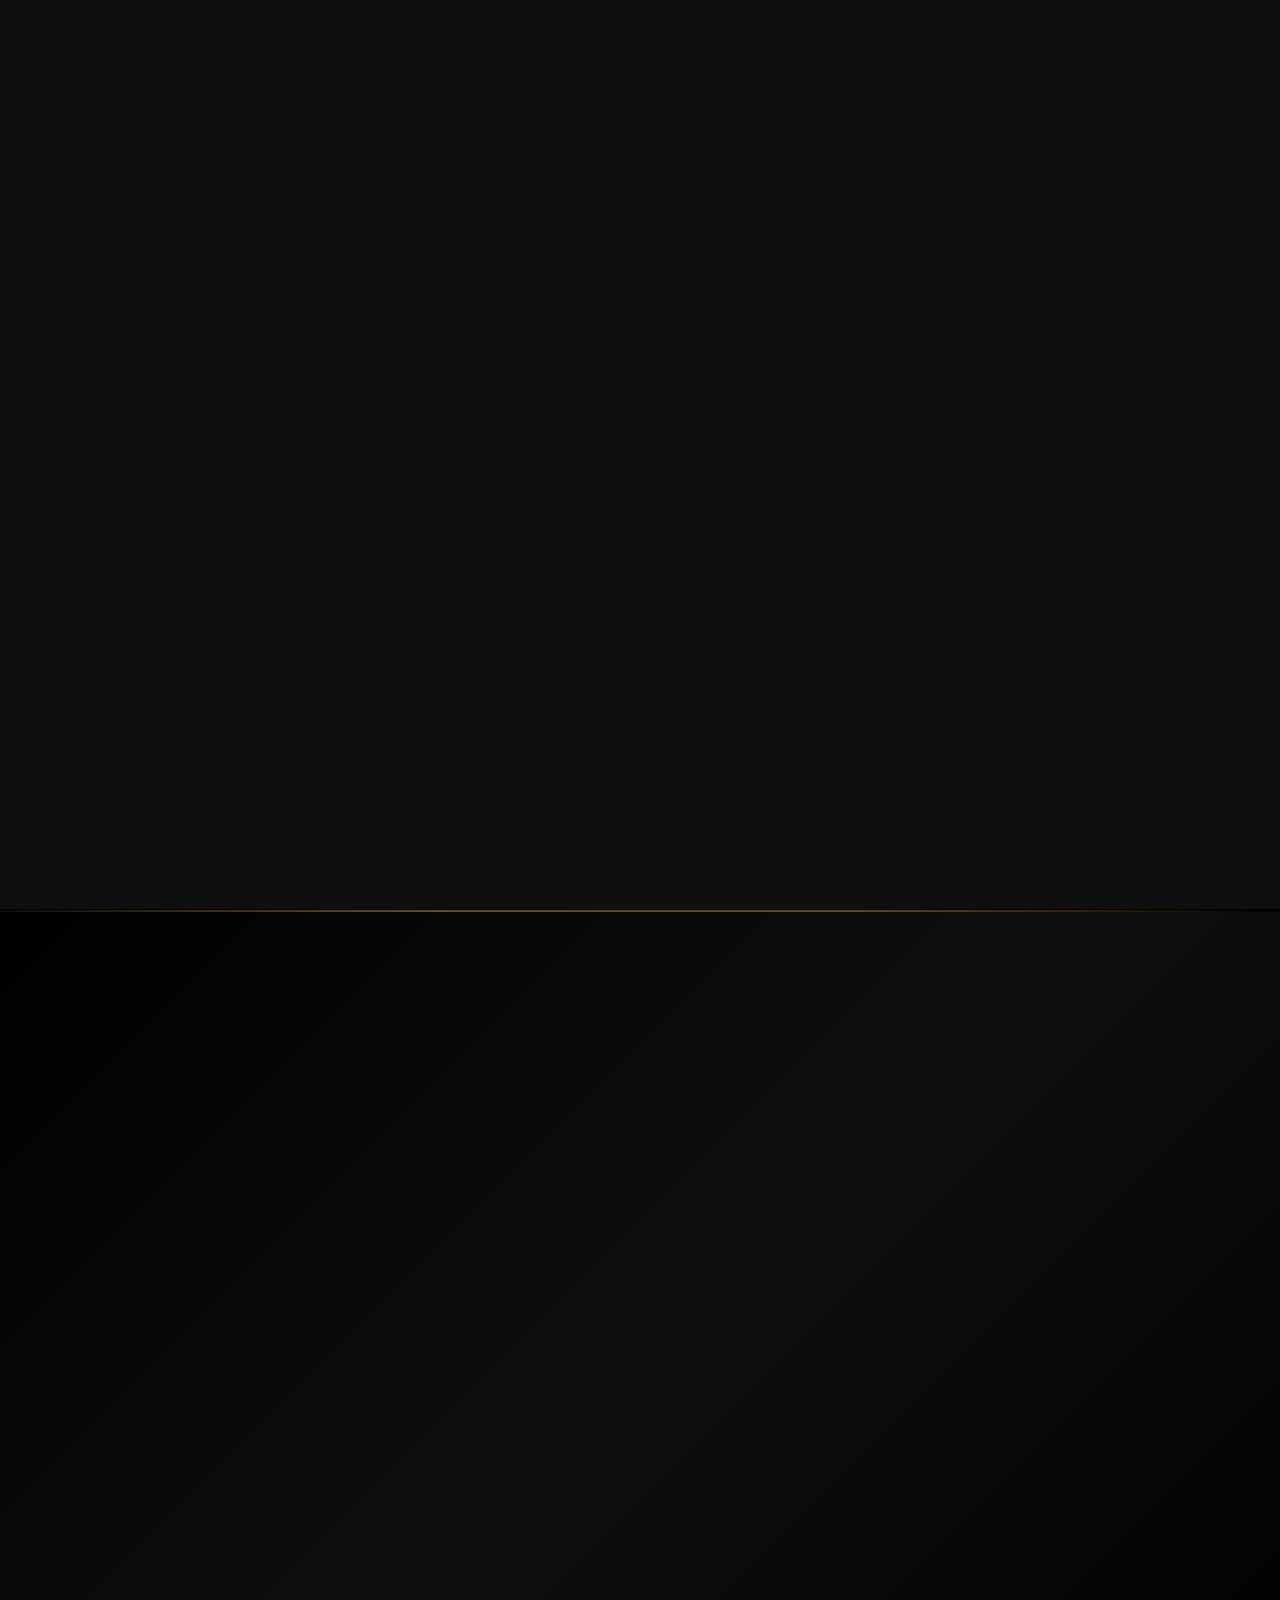
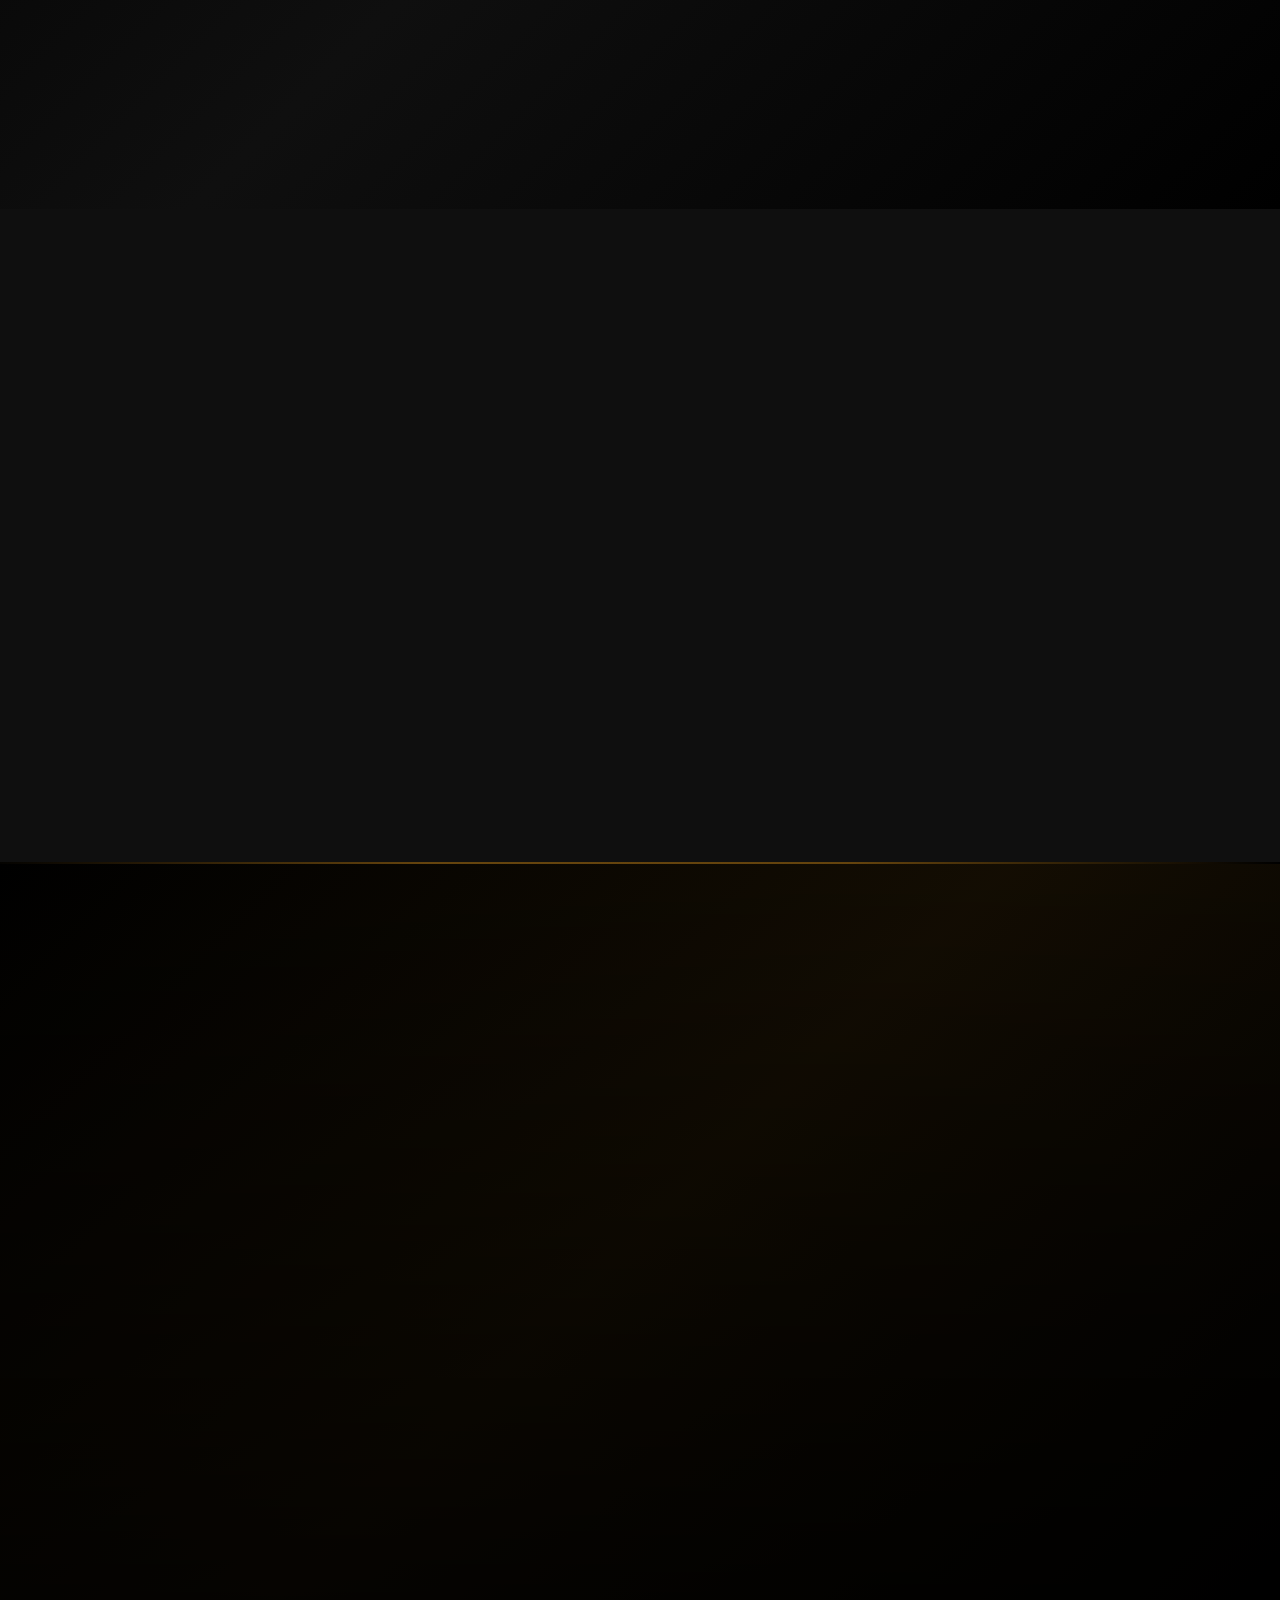
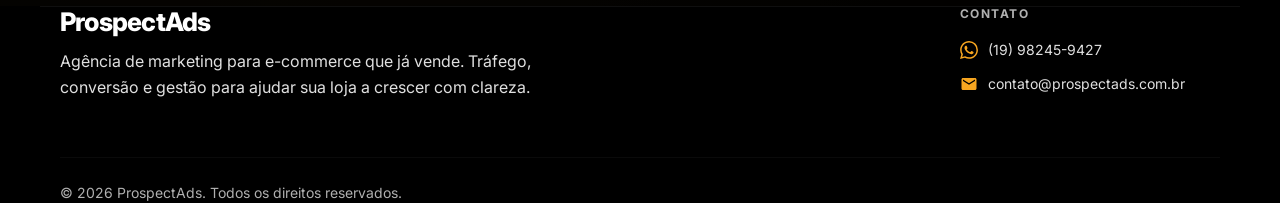
==== commit 871174cc: "perf(home): melhora PageSpeed mobile (gtag adiado, LCP, JS) - Adia carregamento do gtag apos load/in" ====
--- a/index.html
+++ b/index.html
@@ -7,15 +7,7 @@
     <meta name="robots" content="index, follow, max-image-preview:large">
     <meta name="author" content="ProspectAds">
     <title>ProspectAds | Marketing para e-commerce — Tráfego, conversão e vendas</title>
-    <!-- Google tag (gtag.js) -->
-    <script async src="https://www.googletagmanager.com/gtag/js?id=G-6Y2YB8KS0F"></script>
-    <script>
-      window.dataLayer = window.dataLayer || [];
-      function gtag(){dataLayer.push(arguments);}
-      gtag('js', new Date());
-
-      gtag('config', 'G-6Y2YB8KS0F');
-    </script>
+    <!-- SITE_GTAG -->
     <link rel="canonical" href="https://prospectads.com.br/">
     <link rel="alternate" hreflang="pt-BR" href="https://prospectads.com.br/">
     <meta property="og:title" content="ProspectAds | Agência de marketing para e-commerce">
@@ -67,10 +59,10 @@
     <link rel="apple-touch-icon" href="/favicon.svg?v=3">
     <link rel="preconnect" href="https://fonts.googleapis.com">
     <link rel="preconnect" href="https://fonts.gstatic.com" crossorigin>
-    <link rel="preload" href="https://fonts.googleapis.com/css2?family=Inter:wght@400;600;700;800&display=swap" as="style" onload="this.onload=null;this.rel='stylesheet'">
-    <noscript><link href="https://fonts.googleapis.com/css2?family=Inter:wght@400;600;700;800&display=swap" rel="stylesheet"></noscript>
-    <link rel="preload" href="assets/design-system.css" as="style" onload="this.onload=null;this.rel='stylesheet'">
-    <link rel="preload" href="styles.css" as="style" onload="this.onload=null;this.rel='stylesheet'">
+    <link rel="preload" href="https://fonts.googleapis.com/css2?family=Inter:wght@400;700;800&display=swap" as="style" onload="this.onload=null;this.rel='stylesheet'">
+    <noscript><link href="https://fonts.googleapis.com/css2?family=Inter:wght@400;700;800&display=swap" rel="stylesheet"></noscript>
+    <link rel="preload" href="assets/design-system.css?v=2" as="style" onload="this.onload=null;this.rel='stylesheet'">
+    <link rel="preload" href="styles.css?v=2" as="style" onload="this.onload=null;this.rel='stylesheet'">
     <noscript><link rel="stylesheet" href="assets/design-system.css"><link rel="stylesheet" href="styles.css"></noscript>
     <style>
         *{margin:0;padding:0;box-sizing:border-box}
@@ -101,6 +93,15 @@
         .hero__cta{display:flex;flex-direction:column;align-items:center;gap:12px;margin-bottom:0;margin-top:34px}
         .hero__microcopy{font-size:14px;color:var(--text-gray);font-weight:400;margin-top:8px;text-align:center}
         @media(max-width:640px){.hero{padding:100px 0 50px}.hero__title{font-size:28px;line-height:1.2;padding:0 15px}.hero__description{font-size:17px;padding:0 15px;line-height:1.4}}
+        .pain-direct{padding:100px 0;background:var(--bg-gray);position:relative}
+        .pain-direct__content{max-width:800px;margin:0 auto;text-align:center}
+        .pain-direct__title{font-size:36px;font-weight:800;color:var(--text-dark);margin-bottom:50px;line-height:1.3;min-height:50px}
+        .pain-direct__list{display:flex;flex-direction:column;gap:20px;margin-bottom:0;text-align:left}
+        .pain-direct__item{display:flex;align-items:flex-start;gap:16px;padding:20px;background:var(--bg-card);border-radius:12px;border-left:4px solid var(--primary-color)}
+        .pain-direct__item svg{flex-shrink:0;width:24px;height:24px;color:var(--primary-color);margin-top:2px}
+        .pain-direct__item p{font-size:18px;color:var(--text-gray);line-height:1.6;margin:0}
+        .header--scrolled{box-shadow:0 4px 6px -1px rgba(0,0,0,0.1)}
+        @media(max-width:640px){.pain-direct{padding:60px 0}.pain-direct__title{font-size:28px;padding:0 20px;margin-bottom:40px}.pain-direct__list{gap:20px;padding:0 20px}.pain-direct__item{padding:16px}.pain-direct__item p{font-size:16px}}
     </style>
 </head>
 <body>
@@ -500,7 +501,7 @@
         </svg>
     </a>
 
-    <script src="assets/site-nav.js" defer></script>
-    <script src="script.js" defer></script>
+    <script src="assets/site-nav.js?v=2" defer></script>
+    <script src="script.js?v=2" defer></script>
 </body>
 </html>
--- a/assets/design-system.css
+++ b/assets/design-system.css
@@ -390,7 +390,6 @@
     color: var(--pa-text-muted);
     font-weight: 500;
     font-size: var(--pa-text-sm);
-    transition: color var(--pa-transition);
 }
 
 .nav__menu a:not(.btn):hover,
@@ -945,7 +944,7 @@
         opacity: 0;
         visibility: hidden;
         pointer-events: none;
-        transition: opacity 0.2s ease, transform 0.2s ease, visibility 0.2s;
+        transition: opacity 0.2s ease, transform 0.2s ease;
     }
 
     body.nav-open .nav__menu {
--- a/styles.css
+++ b/styles.css
@@ -132,6 +132,10 @@
     z-index: 1000;
     box-shadow: 0 2px 20px rgba(0, 0, 0, 0.3);
     border-bottom: none;
+}
+
+.header--scrolled {
+    box-shadow: 0 4px 6px -1px rgba(0, 0, 0, 0.1);
 }
 
 .header__urgency-badge {
@@ -797,7 +801,7 @@
     border-radius: 16px;
     background: var(--bg-dark);
     border: 2px solid var(--border-color);
-    transition: transform 0.3s ease, box-shadow 0.3s ease, opacity 0.3s ease;
+    transition: transform 0.3s ease;
     box-shadow: 0 4px 6px rgba(0, 0, 0, 0.1);
     will-change: transform;
     transform: translateZ(0);
@@ -810,8 +814,6 @@
 
 .platform__item:hover {
     transform: translateY(-6px) translateZ(0);
-    box-shadow: 0 8px 20px rgba(247, 166, 32, 0.3);
-    opacity: 0.95;
 }
 
 .platform__icon {
@@ -1868,12 +1870,13 @@
     color: var(--text-dark);
     text-decoration: none;
     font-weight: 600;
-    transition: border-color 0.2s ease, color 0.2s ease;
+    transition: border-color 0.2s ease, transform 0.2s ease;
 }
 
 .home-blog-recent__list a:hover {
     border-color: rgba(247, 166, 32, 0.45);
     color: var(--primary-color);
+    transform: translateY(-1px);
 }
 
 .home-blog-recent__more {
@@ -3779,4 +3782,25 @@
 
 .nav__logo a {
     align-items: flex-end;
+}
+
+/* PageSpeed: menos animações pesadas no mobile e com prefers-reduced-motion */
+@media (prefers-reduced-motion: reduce) {
+    *,
+    *::before,
+    *::after {
+        animation-duration: 0.01ms !important;
+        animation-iteration-count: 1 !important;
+        transition-duration: 0.01ms !important;
+        scroll-behavior: auto !important;
+    }
+}
+
+@media (max-width: 768px) {
+    .hero::before,
+    .hero::after,
+    .hero__decorative::before,
+    .hero__decorative::after {
+        animation: none !important;
+    }
 }
--- a/assets/design-system.css
+++ b/assets/design-system.css
@@ -390,7 +390,6 @@
     color: var(--pa-text-muted);
     font-weight: 500;
     font-size: var(--pa-text-sm);
-    transition: color var(--pa-transition);
 }
 
 .nav__menu a:not(.btn):hover,
@@ -945,7 +944,7 @@
         opacity: 0;
         visibility: hidden;
         pointer-events: none;
-        transition: opacity 0.2s ease, transform 0.2s ease, visibility 0.2s;
+        transition: opacity 0.2s ease, transform 0.2s ease;
     }
 
     body.nav-open .nav__menu {
--- a/styles.css
+++ b/styles.css
@@ -132,6 +132,10 @@
     z-index: 1000;
     box-shadow: 0 2px 20px rgba(0, 0, 0, 0.3);
     border-bottom: none;
+}
+
+.header--scrolled {
+    box-shadow: 0 4px 6px -1px rgba(0, 0, 0, 0.1);
 }
 
 .header__urgency-badge {
@@ -797,7 +801,7 @@
     border-radius: 16px;
     background: var(--bg-dark);
     border: 2px solid var(--border-color);
-    transition: transform 0.3s ease, box-shadow 0.3s ease, opacity 0.3s ease;
+    transition: transform 0.3s ease;
     box-shadow: 0 4px 6px rgba(0, 0, 0, 0.1);
     will-change: transform;
     transform: translateZ(0);
@@ -810,8 +814,6 @@
 
 .platform__item:hover {
     transform: translateY(-6px) translateZ(0);
-    box-shadow: 0 8px 20px rgba(247, 166, 32, 0.3);
-    opacity: 0.95;
 }
 
 .platform__icon {
@@ -1868,12 +1870,13 @@
     color: var(--text-dark);
     text-decoration: none;
     font-weight: 600;
-    transition: border-color 0.2s ease, color 0.2s ease;
+    transition: border-color 0.2s ease, transform 0.2s ease;
 }
 
 .home-blog-recent__list a:hover {
     border-color: rgba(247, 166, 32, 0.45);
     color: var(--primary-color);
+    transform: translateY(-1px);
 }
 
 .home-blog-recent__more {
@@ -3779,4 +3782,25 @@
 
 .nav__logo a {
     align-items: flex-end;
+}
+
+/* PageSpeed: menos animações pesadas no mobile e com prefers-reduced-motion */
+@media (prefers-reduced-motion: reduce) {
+    *,
+    *::before,
+    *::after {
+        animation-duration: 0.01ms !important;
+        animation-iteration-count: 1 !important;
+        transition-duration: 0.01ms !important;
+        scroll-behavior: auto !important;
+    }
+}
+
+@media (max-width: 768px) {
+    .hero::before,
+    .hero::after,
+    .hero__decorative::before,
+    .hero__decorative::after {
+        animation: none !important;
+    }
 }
